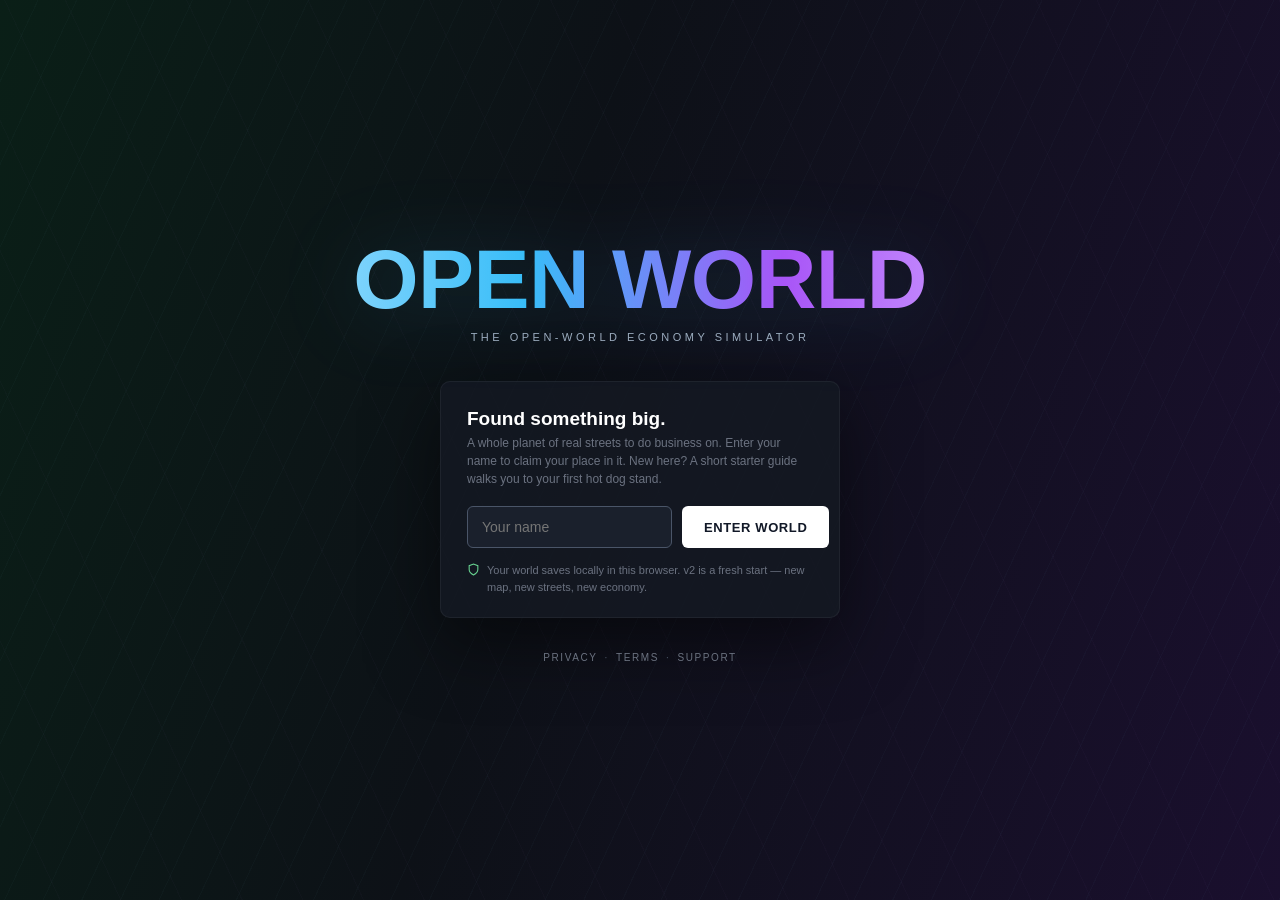
==== openworld.html @ a8e37529 "v2.95 Sky: soft drifting clouds and a sun glow, horizon unchanged Co-Authored-By: Claude Sonnet 5.5 " ====
<!DOCTYPE html>
<html lang="en">
<head>
<meta charset="UTF-8">
<meta name="viewport" content="width=device-width, initial-scale=1.0, maximum-scale=1.0, user-scalable=no">
<title>Open World — v2.95</title>
<link rel="stylesheet" href="css/style.css">
</head>
<body>
<canvas id="gl"></canvas>

<!-- ================= BOOT LANDING ================= -->
<div id="boot">
  <div class="wordmark">OPEN WORLD</div>
  <div class="sub">The Open-World Economy Simulator</div>
  <div class="card">
    <div class="headline">Found something big.</div>
    <div class="note">A whole planet of real streets to do business on. Enter your name to claim your place in it. New here? A short starter guide walks you to your first hot dog stand.</div>
    <div class="row">
      <input id="pname" maxlength="18" placeholder="Your name" autocomplete="off">
      <button class="go" id="enter">ENTER WORLD</button>
    </div>
    <div class="fine">
      <svg viewBox="0 0 24 24" fill="none" stroke="currentColor" stroke-width="2"><path d="M12 22s8-4 8-10V5l-8-3-8 3v7c0 6 8 10 8 10z"/></svg>
      <span>Your world saves locally in this browser. v2 is a fresh start — new map, new streets, new economy.</span>
    </div>
  </div>
  <div class="foot">
    <a href="#" data-abt="privacy">PRIVACY</a>·<a href="#" data-abt="terms">TERMS</a>·<a href="#" data-abt="support">SUPPORT</a>
  </div>
</div>

<!-- ================= IN-GAME HUD ================= -->
<div id="hud" class="hidden">
  <div id="balance" class="chip"><div><span style="font-size:10px;letter-spacing:1.5px;color:var(--dim)">BALANCE</span><div class="b">$0</div><div class="g">WORLD GDP <b id="gdpv">$0</b></div></div></div>
  <div id="topright">
    <button id="searchbtn" class="chip" title="Find my street"><svg viewBox="0 0 24 24" fill="none" stroke="currentColor" stroke-width="2"><circle cx="11" cy="11" r="7"/><path d="m21 21-4.3-4.3"/></svg></button>
    <div id="citychip" class="chip"><div class="c" id="cityname">—</div><div class="d" id="streetname"></div></div>
  <canvas id="minimap" width="184" height="138" class="hidden" title="World map — click or press M"></canvas>
  </div>
  <div id="searchbox" class="glass hidden">
    <div class="t">Find My Street</div>
    <div class="row"><input id="q" placeholder="Search any place on Earth…" autocomplete="off"><button class="btn primary" id="qgo">GO</button></div>
    <div class="hint">Type a street, landmark or city — powered by OpenStreetMap.</div>
    <div class="res" id="qres"></div>
  </div>
  <div id="banner" class="glass hidden"></div>
  <div id="servebar" class="glass hidden">
    <div class="q" id="sq"></div>
    <div class="p" id="sp"></div>
    <button class="btn good go" id="servebtn">SERVE&nbsp;&nbsp;[E]</button>
  </div>

  <div id="tut" class="glass hidden">
    <div class="th"><span class="n" id="tut-n">1/6</span><span class="t" id="tut-t">—</span><button id="tut-x" title="Skip the starter guide">✕</button></div>
    <div class="b" id="tut-b">—</div>
    <div class="o" id="tut-o">—</div>
  </div>

  <div id="bottombar">
    <button id="bb-next" style="display:none">WALK TO THE NEXT CITY</button>
    <div id="bb-row">
      <div class="bb-side">
        <button class="bb-btn" id="b-globe"><span class="tip">WORLD</span><svg viewBox="0 0 24 24" fill="none" stroke="currentColor" stroke-width="2"><circle cx="12" cy="12" r="9"/><path d="M3 12h18M12 3a15 15 0 0 1 0 18M12 3a15 15 0 0 0 0 18"/></svg></button>
        <button class="bb-btn" id="b-build"><span class="tip">BUILD</span><svg viewBox="0 0 24 24" fill="none" stroke="currentColor" stroke-width="2"><path d="M3 21h18M5 21V8l7-5 7 5v13M9 21v-6h6v6"/></svg></button>
      </div>
      <div id="avatar-chip"><span id="bb-loc">—</span><svg viewBox="0 0 24 30"><circle cx="12" cy="6" r="5.4" fill="#F7FAFC"/><path d="M4 14c0-2 3.6-3.6 8-3.6s8 1.6 8 3.6v9c0 3-3.6 5-8 5s-8-2-8-5v-9z" fill="#3182CE"/></svg></div>
      <div class="bb-side">
        <button class="bb-btn" id="b-market"><span class="tip">MARKET</span><svg viewBox="0 0 24 24" fill="none" stroke="currentColor" stroke-width="2"><path d="M3 3v18h18"/><path d="m7 14 4-5 3 3 5-7"/></svg></button>
        <button class="bb-btn" id="b-mine"><span class="tip">MINE</span><svg viewBox="0 0 24 24" fill="none" stroke="currentColor" stroke-width="2"><path d="M3 21 16.5 7.5"/><path d="M9.5 2.5c4.5-.5 9 1.5 11.5 6-3.8-2.3-7.7-2.7-10.7-1.2"/><path d="M9.5 2.5c.6 3-.4 6.2-2.7 8.9"/></svg></button>
        <button class="bb-btn" id="b-ore"><span class="tip">ORE</span><svg viewBox="0 0 24 24" fill="none" stroke="currentColor" stroke-width="2"><path d="M6 3h12l4 6-10 12L2 9l4-6z"/><path d="M2 9h20"/><path d="M9.5 3 8 9l4 12"/><path d="M14.5 3 16 9l-4 12"/></svg></button>
        <button class="bb-btn" id="b-rank"><span class="tip">RANK</span><svg viewBox="0 0 24 24" fill="none" stroke="currentColor" stroke-width="2"><path d="M3 21h18"/><path d="M5 21v-6h4v6"/><path d="M10 21V10h4v11"/><path d="M15 21v-8h4v8"/></svg></button>
        <button class="bb-btn" id="b-power"><span class="tip">POWER</span><svg viewBox="0 0 24 24" fill="none" stroke="currentColor" stroke-width="2"><path d="M13 2 3 14h7l-1 8 10-12h-7l1-8z"/></svg></button>   <!-- v2.59 THE GRID -->
        <button class="bb-btn" id="b-locate"><span class="tip">FIND ME</span><svg viewBox="0 0 24 24" fill="none" stroke="currentColor" stroke-width="2"><circle cx="12" cy="12" r="6.5"/><circle cx="12" cy="12" r="2"/><path d="M12 1.5v3.2M12 19.3v3.2M1.5 12h3.2M19.3 12h3.2"/></svg></button>
        <button class="bb-btn" id="b-help"><span class="tip">HELP</span><svg viewBox="0 0 24 24" fill="none" stroke="currentColor" stroke-width="2"><circle cx="12" cy="12" r="9"/><path d="M9.5 9a2.5 2.5 0 1 1 3.4 2.3c-.8.3-1.4 1-1.4 1.9v.8"/><circle cx="12" cy="17.5" r=".5" fill="currentColor"/></svg></button>
      </div>
    </div>
  </div>
  <div id="ticker"><div class="track" id="ticktrack"></div></div>
  <div id="attrib">© OpenStreetMap contributors</div>
</div>

<!-- ================= MARKET PANEL ================= -->
<div id="market">
  <div class="mh2"><div class="t">OPEN EXCHANGE<span class="live"><i></i>LIVE</span></div><button class="x" id="mx">✕</button></div>
  <div class="body">
    <div id="comps"></div>
    <div id="mquote">
      <div class="mq-top">
        <div><div class="mq-sym" id="mq-sym">HDG</div><div class="mq-name" id="mq-name">—</div></div>
        <div class="mq-px"><div class="mq-price" id="mq-price">$0.00</div><div class="mq-chg" id="mq-chg">—</div></div>
      </div>
      <canvas id="mchart"></canvas>
      <div class="mq-hl"><span>LOW <b id="mq-lo">—</b></span><span>HIGH <b id="mq-hi">—</b></span></div>
    </div>
    <div class="mcard">
      <div class="msec">Place Order</div>
      <div id="ordertabs"><button data-ot="limit" class="on">LIMIT</button><button data-ot="market">MARKET</button></div>
      <div id="oform" style="margin-top:10px">
        <div id="of-limit">
          <div class="fr"><div style="flex:1"><div class="lb">Price $</div><input id="lmt-p" inputmode="decimal"></div>
          <div style="flex:1"><div class="lb">Qty</div><input id="lmt-q" inputmode="numeric"></div></div>
        </div>
        <div id="of-market" class="hidden">
          <div class="fr"><div style="flex:1"><div class="lb">Qty (market)</div><input id="mkt-q" inputmode="numeric"></div></div>
        </div>
        <div class="est" id="oest">—</div>
        <div class="bb"><button class="btn good" id="buybtn">BUY</button><button class="btn bad" id="sellbtn">SELL</button></div>
      </div>
      <div id="posline">HOLD —</div>
    </div>
    <div class="mcard">
      <div class="msec">Order Book</div>
      <div id="book">
        <div class="bh"><span>PRICE</span><span>SIZE</span><span>TOTAL</span></div>
        <div id="bookrows"></div>
      </div>
    </div>
    <div class="mcard">
      <div class="msec">Trade Tape</div>
      <div id="tape"></div>
    </div>
    <div id="openorders" class="mcard"><div class="msec">Open Orders</div><div id="oorows"></div></div>
  </div>
</div>

<!-- ================= MODAL / TOOLTIP / TOAST / VEIL ================= -->
<div id="modalwrap" class="hidden"><div id="modal">
  <div class="mh"><div class="t" id="mtitle">—</div><button class="x" id="mclose">✕</button></div>
  <div class="mb" id="mbody"></div>
</div></div>
<div id="tooltip"><div class="tt-t"></div><div class="tt-s"></div><div class="tt-p"></div><div class="tt-a"></div><div class="tt-l"></div></div>
<div id="toasts"></div>
<div id="veil"><div class="w">OPEN WORLD</div><div class="s" id="veils">—</div>
  <div class="bar"><i></i></div>
  <div class="at">Map data © OpenStreetMap contributors (ODbL) · Coastlines &amp; lakes: Natural Earth (public domain)<br>Open World v2.95 — a sky, painted-wall buildings, forest and tree variety, house variety, loan dashboard and bank polish, loans and a credit score, banks (one per city), podium-and-tower skylines, groundwork for companies and stocks (coming soon) — plus real windows and a seamless city edge, own power (generators, surplus sales, blackouts), open ground (curved streets, one even grass), neighborhoods redrawn (a street pattern per region inside a ragged outline), the trading floor: the Open Exchange gets a live price chart, the order form up top and big BUY and SELL buttons — plus parcels (green plots with price pills, sand-gold lots), lane lines, flat-roof houses, dark glass towers, a moody tone and regional character (every city dresses like its part of the world, with real landmarks at their true spots), moving traffic, design-your-own buildings on buildable city lots, a muted low-poly picture with gold frames, graphics settings in the Help tab — the real Earth at 1:1, every city its own size and face — one connected road network, plots, carts, towers, mining, the Works, the exchange, machines and oil rigs. Buy the lot, draft the tower, site the build, trade the exchange.</div>
</div>
<div id="joy"><div class="base"></div><div class="nub" id="joynub"></div></div>

<script type="importmap">
{
  "imports": {
    "three": "./vendor/three/three.module.js",
    "three/addons/": "./vendor/three/addons/"
  }
}
</script>

</body>
</html>

<script>window.__LAND_MASK_B64 = "[base64]/[base64]////////[base64]//wf///AAAAAAAAAAAAAAAAD/////////////[base64]////////////8AAAAAAAAAAAD///////////////[base64]/////////////+AAAAAAAAAD////////////////+AAAAAAAAAAAAAAAAAAAAAAAAAAAAAAAAAAAAAAAAAAAAAAAAAAAAAAAAAAAAAAAAAAAAAAAAAAAAAAAAAAAAAAAAAAAAAAAAAAAAAAAAAAAAAAAAAAAAAAAAAAAAAAAAAAAAAAAAAAAAAAAAAAAAAAAAAAAAAAAAAAAAAAAAAAAAAAAAAAAAAAAAAAAAAAAAAAAAf///////////////+AAAAAAAeAD////////////////AAAAAAAAAAAAAAAAAAAAAAAAAAAAAAAAAAAAAAAAAAAAAAAAAAAAAAAAAAAAAAAAAAAAAAAAAAAAAAAAAAAAAAAAAAAAAAAAAAAAAAAAAAAAAAAAAAAAAAAAAAAAAAAAAAAAAAAAAAAAAAAAAAAAAAAAAAAAAAAAAAAAAAAAAAAAAAAAAAAAAAAAAAAAAAAAAAAD/////////////////AAA///gP/+B//////////[base64]/////////////////+AB//////////7/////////////D/gAAAfAAAAAAAAAAAAAAAAAAAAAAAAAAAAAAAAAAAAAAAAAAAAAAAAAAAAAAAAAAAAAAAAAAAAAAAAAAAAAAAAAAAAAAAAAAAAAAAAAAAAAAAAAAAAAAAAAAAAAAAAAAAAAAAAAAAAAAAAAAAAAAAAAAAAAAAAAAAAAAAAAAAAAAAAAAAAAAAAAAAAAAAAAAAAA////////////////wAAf//////////////////////////gA////8AAAAAAAAAAAAAAAAAAAAAAAAAAAAAAAAAAAAAAAAAAAAAAAAAAAAAAAAAAAAAAAAAAAAAAAAAAAAAAAAAAAAAAAAAAAAAAAAAAAAAAAAAAAAAAAAAAAAAAAAAAAAAAAAAAAAAAAAAAAAAAAAAAAAAAAAAAAAAAAAAAAAAAAAAAAAAAAAAAAAAAAAAAAH////////////////gAP//////////////////////////H/////+AAAAAAAAAAAAAAAAAAAAAAAAAAAAAAAAAAAAAAAAAAAAAAAAAAAAAAAAAAAAAAAAAAAAAAAAAAAAAAAAAAAAAAAAAAAAAAAAAAAAAAAAAAAAAAAAAAAAAAAAAAAAAAAAAAAAAAAAAAAAAAAAAAAAAAAAAAAAAAAAAAAAAAAAAAAAAAAAAAAAAAAAB/8A///////////////4Af/////////////////////////////////wAAAAAAAAAAAAAAAAAAAAAAAAAAAAAAAAAAAAAAAAAAAAAAAAAAAAAAAAAAAAAAAAAAAAAAA/wAAAAAAAAAAAAAAAAAAAAAAAAAAAAAAAAAAAAAAAAAAAAAAAAAAAAAAAAAAAAAAAAAAAAAAAAAAAAAAAAAAAAAAAAAAAAAAAAAAAAAAAAAAAAAAAP//gP/////////////+AP/////////////////////////////////wAAAAAAAAAAAAAAAAAAAAAAAAAAAAAAAAAAAAAAAAAAcAAAAAAAAAAAAAAAAAAAAAAAAAAAA///AAAAAAAAAAAAAAAAAAAAAAAAAAAAAAAAAAAAAAAAAAAAAAAAAAAAAAAAAAAAAAAAAAAAAAAAAAAAAAAAAAAAAAAAAAAAAAAAAAAAAAAAAAAAAAA///+Af///////////+AH/////////////////////////////////wAAAAAAAAAAAAAAAAAAAAAAAAAcAAAAAAAAAAAAAA//3/wAAAAAAAAAAAAAAAAAAAAAAAAAAH///4AAAAAAAAAAAAAAAAAAAAAAAAAAAAAAAAAAAAAAAAAAAAAAAAAAAAAAAAAAAAAAAAAAAAAAAAAAAAAAAAAAAAAAAAAAAAAAAAAAAAAAAAAAAAAD/////gAAAf///////4A/////////////////////////////////+AAAAAAAAAAAAAAAAAAAAAAB/////gAAAAAAAAAAAAA//AAAAAAAAAAAAAAAAAAAAAAAAAAAB/////AAAAAAAAAAAAAAAAAAAAAAAAAAAAAAAAAAAAAAAAAAAAAAAAAAAAAAAAAAAAAAAAAAAAAAAAAAAAAAAAAAAAAAAAAAAAAAAAAAAAAAAAAAAAAH/////8///////////gH/////////////////////////////////wAAAAAAAAAAAAAAAAAAAAAAB//////gAAAAAAAAAAAAPwAAAAAAAAAAAAAAAAAAAAAAAAAAAAD////wAAAAAAAAAAAAAAAAAAAAAAAAAAAAAAAAAAAAAAAAAAAAAAAAAAAAAAAAAAAAAAAAAAAAAAAAAAAAAAAAAAAAAAAAAAAAAAAAAAAAAAAAAAAAD/////+f/////////8AAB////////////////////////////////AAAAAAAAAAAAAAAAAAAA/Af+f/////AAAAAAAAAAAAAAAAAAAAAAAAAAAAAAAAAAAAAAAAAAAB////8AAAAAAAAAAAAAAAAAAAAAAAAAAAAAAAAAAAAAAAAAAAAAAAAAAAAAAAAAAAAAAAAAAAAAAAAAAAAAAAAAAAAAAAAAAAAAAAAAAAAAAAAAAAAA//////n////////gAAAAP//////////////////////////////8AAAAAAAAAAAAAAAAAAB/////4P///4AAAAAAAAAAAAAAAAAAAAAAAAAAAAAAAAAAAAAAAAAAAA////+AAAAAAAAAAAAAAAAAAAAAAAAAAAAAAAAAAAAAAAAAAAAAAAAAAAAAAAAAAAAAAAAAAAAAAAAAAAAAAAAAAAAAAAAAAAAAAAAAAAAAAAAAAAAADh////+f/////+AAAAAA///////////////////////////////4AAAAAAAAAAAAAAAAAAA//////gAAAAAAAAAAAAAAAAAAAAAAAAAAAAAAAAAAAAAAAAAAAAAAAAP///+AAAAAAAAAAAAAAAAAAAAAAAAAAAAAAAAAAAAAAAAAAAAAAAAAAAAAAAAAAAAAAAAAAAAAAAAAAAAAAAAAAAAAAAAAAAAAAAAAAAAAAD/wAAAAAP////g//////4AAAAD////////////////////////////////wAAAAAAAAAAAAAAAAAAAf//////AAAAAAAAAAAAAAAAAAAAAAAAAAAAAAAAAAAAAAAAAAAAAAAAA///+P/gAAAAAAAAAAAAAAAAAAAAAAAAAAAAAAAAAAAAAAAAAAAAAAAAAAAAAAAAAAAAAAAAAAAAAAAAAAAAAAAAAAAAAAAAAAAAAAAAAAAB//4AAAAP///8P//////4AAAH/////////////////////////////////AAAAAAAAAAAAAAAAAAAAP//////gAAAAAAAAAAAAAAAAAAAAAAAAAAAAAAAAAAAAAAAAAAAAAAAAAP/8f/+AAAAAAAAAAAAAAAAAAAAAAAAAAAAAAAAAAAAAAAAAAAAAAAAAAAAAAAAAAAAAAAAAAAAAAAAAAAAAAAAAAAAAAAAAAAAAAA/+AAAP//Af+AH///z///////8AAf//////////////////////////////////AAAAAAAAAAAAAAAAAAAAB/////AAAAAAAAAAAAAAAAAAAAAAAAAAAAAAAAAAAAAAAAAAAAAAAAAAAAAB///wAAAAAAAAAAAAAAAAAAAAAAAAAAAAAAAAAAAAAAAAAAAAAAAAAAAAAAAAAAAAAAAAAAAAAAAAAAAAAAAAAAAAAAAAAAAAAAAAAAA///wP/wA//+P///////4Af///////////////////////////////////AAAAAAAAAAAAAAAAAAAAAf///8ADwAAAAAAAAAAAAAAAAAAAAAAAAAAAAAAAAAAAAAAAAAAAAAAAAAAD///gAAAAAAAAAAAAAAAAAAAAAAAAAAAAAAAAAAAAAAAAAAAAAAAAAAAAAAAAAAAAAAAAAAAAAAAAAAAAAAAAAAAAAAAAAAAAAAHAAAAAA/4H/gAAAAAH//////AA////////////////////////////////////AAAAAAAAAAAAAAAAAAAAAH///4A/4AAAAAAAAAAAAAAAAAAAAAAAAAAAAAAAAAAAAAAAAAAAAAAAAAAP/wAAAAAAAAAAAAAAAAAAAAAAAAAAAAAAAAAAAAAAAAAAAAAAAAAAAAAAAAAAAAAAAAAAAAAAAAAAAAAAAAAAAAAAAAAAAAAAAH/+AAAAAAAAwAAAAAfB/////gAAD///////////////////////////////////AAAAAAAAAAAAAAAAAAAAAAf//4Af/4AAAAAAAAAAAAAAAAAAAAAAAAAAAAAAAAAAAAAAAAAAAAAAAAAAAAAAAAAAAAAAAAAAAAAAAAAAAAAAAAAAAAAAAAAAAAAAAAAAAAAAAAAAAAAAAAAAAAAAAAAAAAAAAAAAAAAAAAAAAAAAAAAMAH/wAAAAAAAAB/8AAAf/f////AAAAD//////////////////////////////////AAAAAAAAAAAAAAAAAAAAAAH/+AA/8AAAAAAAAAAAAAAAAAAAAAAAAAAAAAAAAAAAAAAAAAAAAAAAAAAAAAeAAAAAAAAAAAAAAAAAAAAAAAAAAAAAAAAAAAAAAAAAAAAAAAAAAAAAAAAAAAAAAAAAAAAAAAAAAAAAAAAAAAAAAAAAAf/8AAAAAAAAAAAAAAAAAAP/////4AAAAAAAP///////////////////////////////wAAAAAAAAAAAAAAAAAAAAAf/8AAAAAAAAAAAAAAAAAAAAAAAAAAAAAAAAAAAAAAAAAAAAAAAAAAAAAAAAf/+AAAAAAAAAAAAAAAAAAAAAAAAAAAAAAAAAAAAAAAAAAAAAAAAAAAAAAAAAAAAAAAAAAAAAAAAAAAAAAAAAAAAAAAAD//4AAAAAAAAAAAAPwAAAAf/////AAAAAA//////////////////////////////////8AAAAAAAAAAAAAAAAAAAAAD/8AAAAAAAAAAAAAAAAAAAAAAAAAAAAAAAAAAAAAAAAAAAAAAAAAAAAAAAD/+AAAAAAAAAAAAAAAAAAAAAAAAAAAAAAAAAAAAAAAAAAAAAAAAAAAAAAAAAAAAAAAAAAAAAAAAAAAAAAAAAAAAAAAAAf//4AAAAAAAAAAAAf/4AAf///////gAAAH/////////////////////////////////4AAAAAAAAAAAAAAAAAAAAAAAP4AAAAAAAAAAAAAAAAAAAAAAAAAAAAAAAAD8AAAAAAAAAAAAAAAAAAAAAP///4AAAAAAAAAAAAAAAAAAAAAAAAAAAAAAAAAAAAAAAAAAAAAAAAAAAAAAAAAAAAAAAAAAAAAAAAAAAAAAAAAAAAAAB///gAAAH8AAAAAeYH///wf//////8AAAAA////////////////////////////////8AAAAAAAAAAAAAAAAAAAAAAAAAAAAAAAAAAAAAAAAAAAAAAAAAAAAAAAAAH/+AAAAAAAAAAAAAAAAAAAAAf///5//wAAAAAAAAAAAAAAAAAAAAAAAAAAAAAAAAAAAAAAAAAAAAAAAAAAAAAAAAAAAAAAAAAAAAAAAAAAAAAAAAAAAP//AD8AAP+AAAAH/+AD//4AB/8A//AAAAAAH////////////////////////////////gAAAAAAAAAAAAAAAAAAAAAAAAAAAAAAAAAAAAAAAAAAAAAAAAAAAAAAAf//8AAAAAAAAAAAAAAAAAAAD/////////gAAAAAAAAAAAAAAAAAAAAAAAAAAAAAAAAAAAAAAAAAAAAAAAAAAAAAAAAAAAAAAAAAAAAAAAAAAAAAAAAAA//wAP//AH/AAAH///AAD/4AAAAAAAAAAAAAAf+AAD///////////////////////////+AAAAAAAAAAAAAAAAAAAAAAAAAAAAAAAAAAAAAAAAAAAAAAAAAAAAAP////AAAAAAAAAAAAAAAAAAHA//////////+AAAAAAAAAAAAAAAAPgAAAAAAAAAAAAAAAAAAAAAAAAAAAAAAAAAAAAAAAAAAAAAAAAAAAAAAAAAAAAAAAAAAAA///4B//4AH///AAA//gAAAAAAAAAAAAAAAAAAB//////////////////////////+AAAAAAAAAAAAAAAAAAAAAAAAAAAAAAAAAAAAAAAAAAAAAAAAAAAAP///+AAAAAAAAAAAAAAAAAA//////////////gAAAAAAAAAAAAAAH///wAAAAAAAAAAAAAAAAAAAAAAAAAAAAAAAAAAAAAAAAAAAAAAAAAAAAAAAAAAAAAAAAAB////A//4AH//+ACA//8AA///gAAAAAAAAAAAAAH//////////////////////////AAAAAAAAAAAAAAAAAAAAAAAAAAAAAAAAAAAAAAAAAAAAAAAAAAAH///8AAAAAAAAAAAAAAAAA////////////////gAAAAAAAAAAAAAAH////4AAAAAAAAAAAAAAAAAAAAAAAAAAAAAAAAAAAAAAAAAAAAAAAAAAAAAAAAAAAAAAAAD///////4AAD/+D/w////////8AAAAAAAAAAAAAB//////////////////////////AAAAAAAAAAAAAAAAAAAAAAAAAAAAAAAAAAAAAAAAAAAAAAAAAAB///8AAAAAAAAAAAAAAAAAP////////////////AAAAAAAAAAAAAAAP////8H8AAAAAAAAAAAAAAAAAAAAAAAAAAAAAAAAAAAAAAAAAAAAAAAAAAAAAAAAAAAAAAA//8P///wAAD/8H/4f///////+AAAAAAAAAAAAAB/////////////////////////wAAAAAAAAAAAAAAAAAAAAAAAAAAAAAAAAAAAAAAAAAAAAAAAAAAf//+AAAAAAAAAAAAAAAAAP////////////////4AAAAAAAAAAAAAAAH////4H//wAAAAAAAAAAAAAAAAAAAAAAAAAAAAAAAAAAAAAAAAAAAAAAAAAAAAAAAAAAAAAAAH//wAAAAAAAH/4P///////+AAAAAAAAAAAAAAP////////////////////////8AAAAAAAAAAAAAAAAAAAAAAAAAAAAAAAAAAAAAAAAAAAAAAAAAAf//wAAAAAAAAAAAAAAAAD////////////////+AAAAAAAAAAAAAAAAA////wAP/gAAAAAAAAAAAAAAAAAAAAAAAAAAAAAAAAAAAAAAAAAAAAAAAAAAAAAAAAAAAAAAA//AAAAAAAAAADwAH//////wAAAAAAAAAAAAAAB////////////////////////+AAAAAAAAAAAAAAAAAAAAAAAAAAAAAAAAAAAAAAAAAAAAAAAAAAf/+AAAAAAAAAAAAAAAAAH////////////////AAAAAAAAAAAAAAAAAAGAAAAAAAAAAAAAAAAAAAAAAAAAAAAAAAAAAAAAAAAAAAAAAAAAAAAAAAAAAAAAAAAB/wAAAAAAAAAAAAAAAAAAAAAAAAAAAAAAAAAAAAAAAAAA/////////////////////////gAAAAAAAAAAAAAAAAAAAAAAAAAAAAAAAAAAAAAAAAAAAAAAAAD//gAAAAAAAAAAAAAAAAAP///////////////wAAAAAAAAAAAAAAAAAAAAAAAAAAAAAAAAAAAAAAAAAAAAAAAAAAAAAAAAAAAAAAAAAAAAAAAAAAAAAAAAAAB////+AAAAAAAAAAAAAAB4AAAAAAAAAAAAAAAAAAAAAAAAf//////////////////////+AAAAAAAAAAAAAAAAAAAAAAAAAAAAAAAAAAAAAAAAAAAAAAAAAAP/+AAAAAAAAAAAAAAAAAAD///////////////wAAAAAAAAAAAAAAAAAAAAAAAAAAAAAAAAAAAAAAAAAAAAAAAAAAAAAAAAAAAAAAAAAAAAAAAAAAAAAAAAAAA/////wAAAAAAAAAAAAAP//8AAAAAAAAAAAAAAAAAAAAAAP///////////////////////wAAAAAAAAAAAAAAAAAAAAAAAAAAAAAAAAAAAAAAAAAAAAAAAAB//8AAAAAAAAAAAAAAAAAAf////////////////44AAAAAAAAAAAAAAAAAAAAAAAAAAAAAAAAAAAAAAAAAAAAAAAAAAAAAAAAAAAAAAAAAAAAAAAAAAAAAAAAAf////+AAAAAAPAAD//g///4AH8AHw//gAAAAAAAAAAAAAH///////////////////////wAAAAAAAAAAAAAAAAAAAAAAAAAAAAAAAAAAAAAAAAAAAAAAAAAf/wAAAAAAAAAAAAAAD/////////////////////8f/+AAA/gAAAAAAAAAH/wAAAAAAAAAAAAAAAAAAAAAAAAAAAAAAAAAAAAAAAAAAAAAAAAAAAAAAAAAAAAA/////8AAAAAD/wAf//h///gD/4H/8//8AAAAAAAAAAAAAD//////////////////////8AAAAAAAAAAAAAAAAAAAAAAAAAAAAAAAAAAAAAAAAAAAAAAAAAB//gAAAAAAAAAAAAAAD/////////////////////////wAA///gAAAAAAAf/+AAAAAAAAAAAAAAAAAAAAAAAAAAAAAAAAAAAAAAAAAAAAAAAAAAAAAAAAAAAAB/////H/AAAB+fgAH/+B///AP/wf/+P//gAAAAAAAAAAAAB/////////////////////8AAAAAAAAAAAAAAAAAAAAAAAAAAAAAAAAAAAAAAAAAAAAAAAAAAH/+AAAAAAAAAAAAAAAD/////////////////////////4AA///8AAAAAAAAAAAAAAAAAAAAAAAAAAAAAAAAAAAAAAAAAAAAAAAAAAAAAAAAAAAAAAAAAAAAAAD////5/+HwHB//AAB//A//wAf/8///j//gAAAAAAAAAAAAAf////////////////////+AAAAAAAAAAAAAAAAAAAAAAAAAAAAAAAAAAAAAAAAAAAAAAAAAA//4AAAAAAAAf+AAAAAD///////////////////////////////+AAAAAAAAAAAAAAAAAAAAAAAAAAAAAAAAAAAAAAAAAAAAAAAAAAAAAAAAAAAAAAAAAAAAAAH///+f///8fx/+AD///4/+AA//////wB4AAAAAAAAAAAAAAP/////////////////////gAAAAAAAAAAAAAAAAAAAAAAAAAAAAAAAAAAAAAAAAAAAAAAAAB//wAAAAAAAA//4DwAAD////////////////////////////////AAAAAAAf/+AAAAAAAAAAAAAAAAAAAAAAAAAAAAAAAAAAAAAAAAAAAAAAAAAAAAAAAAAAAAP///4//////4//AB///8f4AB//////wH/wAAAAAAAAAAAAAP///////////////////8HgAAAAAAAAAAAAAAAAAAAAAAAAAAAAAAAAAAAAAAAAAAAAAAAAB//AAAAAAAAB//4B4AAB////////////////////////////////gAAAAAD/////gAAAAAAAAAAAAAAAAAAAAAAAAAAAAAAAAAAAAAAAAAAAAAAAAAAAAAAAAAf///j//////8f/AAP//8PwAB/////////+AAAAAAAAAAAAA/////////////////////wAAAAAAAAAAAAAAAAAAAAAAAAAAAAAAAAAAAAAAAAAAAAAAAAAH//AAAAAAAAD//4B4f/8///////////////////////////////+AAAAAAB//////+AAAAAAAAAAAAAAAAAAAAAAAAAAAAAAAAAAAAAAAAAAAAAAAAAAAAAAAA///+H//////+//gAA//8OAAB//////////wAAAAAAAAAAAB/////////////////////8AAAAAAAAAAAAAAAAAAAAAAAAAAAAAAAAAAAAAAAAAAAAAAAAAf//gAAAAAAAH//wP///////////////////////////////////+AAAAAAA///////AAAAAAAAAAAAAAAAAAAAAAAAAAAAAAAAAAAAAAAAAAAAAAAAAAAAAAAAD//+P/////////wAAP/4f8AB//////////8AAAAAAAAAAAB//////////////////////gAAAAAAAAAAAAAAAAAAAAAAAAAAAAAAAAAAAAAAAAAAAAAAAAP//gAAAAAAAf//g/z///////////////////////////////////gA+AcAwf//////wAAAAAAAAAAAAAAAAAAA/wAAAAAAAAAAAAAAAAAAAAAAAAAAAAAAAAAAAP/8Af////////wAAD+B//AA//////////9/gAAAAAAAAAAAf////////////////////wAAAAAAAAAAAAAAAAAAAAAAAAAAAAAAAAAAAAAAAAAAAAAAAAB//4AAAAAAB///D/z///////////////////////////////////wB////////////+AAAAAAAAAAAAAAAAAAA/8AAAAAAAAAAAAA/8AAAAAAAAAAAAAAAAAAAAD+AAB////////wAAAAD//wAB///////////wAAAAAAAAAAAD//////////////////v/4AAAAAAAAAAAAAAAAAAAAAAAAAAAAAAAAPAAAAAAAAAAAAAAAAH/+AAAAAAH///w/////////////////////////////////////8D/////////////wAAAAAAAAAAAAAAAAAA8AAAAAAAAAAAABj//OAAAAAAAAAAAAAAAAAAAAAAA/////////8AAAAD//4AP///////////+AAAAAAAAAAAAf/////////////////j/4AAAAAAAAAAAAAAAAAAAAAAAAAAAAAAf//8AAAAAAAAAAAAAAAD//gAAAAAP///4P/////////////////////////////////////3//////////////P///AAAAAAAAAAAAAAAAAAAAAAAAAAAf////4AAAAAAAAAAAAAAAAAAAAAAf/////////wAAAD//8AH////////////+AAAAAAAAAH///////////////////g/wAAAAAAAAAAAAAAAAAAAAAAAAAAAAAB////4AAAAAAAAAAAAAAAAAAAAAAAH///4H////////////////////////////////////////////////////////wAAAAAAAAAAAAAAAAAAAAAAAAAf////////AAAAAAAAAAAAAHgAAAAAAAAA//////+AAAD///AA/////////////4AAAAAAAAH//////////////////8AAAAAAAAAAAAAAAAAAAAAAAAAAAAAAAAH////8AAAAAAAAAAAAAAAAAAAAAAAH///8P////////////////////////////////////////////////////////8AAAAAAAAAAAAAAAAAAAAAAAAD//////////+A4AAAAAAAAcP4AgAAAAH/////////4AED///AAAH///////////+AAAAAAAAH/////////////////////gAAAAAAAAAAAAAAAAAAAAAAAAAAAD//////gAAAAAAAAAAAAAAAAAAAAAAAD///4f////////////////////////////////////////////////////////8AAAAAAAAAAAAAAAAAAAAAAAAP/////////////wAAAAAAf+/+DgAAAB//////////8Afw//8AAABgP//j///////AAAAAAAAH////////////////////8AAAAAAAAAAAAAAAAAAAAAAAAAAAB///////4IAAAAAAAAAAAAAAAAAAAAAAD///4f////////////////////////////////////////////////////////4AAAAAAP/wAgAAAAAAAAAAAAAf//////////////4AAAIH////Pg/4AA//////////8B/+H//AAAB//AAAH//////gAAAAAAAH/4//////////////////gAAAAAAAAAAAAAAAAAAAAAAAAAAAH///////9/AAAAAAAAAAAAAAAAAA//AAD///4/////////////////////////////////////////////////////////+A/8AAAP////gAAAAAAAAAAAAf///////////////4AD//////////gAP////////8AH//D//8AAB//4AAB//////wAAAAAAAA+B/////////////////8AAAAAAAAAAAAAAAAAAAAAAAAAAAA//////////4AAAAAAAAAAAAAAAAAf//AAf//4///////////////////////////////////////////////////////////////gAAAAAAAAAAAAAAAAAD/////////////////gf///////////gAD////8H//AA//w//8OAB//+AAA//////wAAAAAAAAAB/////////////////gAAAAAAAAAAAAAAAAAAAAAAAAAAAD////////////AAAAAAAAAAAAAAAAP//4AP//4f//////////////////////////////////////////////////////////////4AAAAAAAf//////////////////////////////////////////////////////////////////////////////////////////////////////////////////////////////////4AAAAAAAAAAAAD///////////////8AAA/+AAH/AAAAAAAAAAAAAAAAAAAAAAAAAAAAAAAAAAAAAAAAAAAAAAAAAAAAAAAAAAAAAAD8AAAAAAD//////////////////////////////////////////////////////////////////////////////////////////////////////////////////////////////////gAAAAAAAAAAAAAf/////////w//8H4AAAH/gAB+AAAAAAAAAAAAAAAAAAAAAAAAAAAAAAAAAAAAAAAAAAAAAAAAAAAAAAAAAAAAAAAAAAAAAAAf////////////////////////////////////////////////////////////////////////////////////////////////////////////////////////////////+AAAAAAAAAAAAAAB///g////8B/AABgAAAA/AAA+AAAAAAAAAAAAAAAAAAAAAAAAAAAAAAAAAAAAAAAAAAAAAAAAAAAAAAAAAAAAAAAAAAAAAAAD////////////////////////////////////////////////////////////////////////////////////////////////////////////////////////////////wAAAAAAAAAAAAAAAP//wB//+AAcAAAAAAAAGAAB+AAAAAAAAAAAAAAAAAAAAAAAAAAAAAAAAAAAAAAAAAAAAAAAAAAAAAAAAAAAAAAAAAAAAAAAAf///////////////////////////////////////////////////////////////////////////////////////////////////////////////////////////////AAAAAAAAAAAAAAAAB//4A//gAAAAAAAAAAAAAAB/AAAAAAAAAAAAAAAAAAAAAAAAAAAAAAAAAAAAAAAAAAAAAAAAAAAAAAAAAAAAAAAAAAAAAAAAH//////////////////////////////////////////////////////////////////////////////////////////////////////////////////////////////+AAAAAAAAAAAAAAAAAf/wD/4AAAAAAAAAAAAAAAD/AAAAAAAAAAAAAAAAAAAAAAAAAAAAAAAAAAAAAAAAAAAAAAAAAAAAAAAAAAAAAAAAAAAAAAAAA//////////////////////////////////////////////////////////////////////////////////////////////////////////////////////////////4AAAAAAAAAAAAAAAAAP/gP/gAAAAAAAAAAAAAAAP8AAAAAAAAAAAAAAAAAAAAAAAAAAAAAAAAAAAAAAAAAAAAAAAAAAAAAAAAAAAAAAAAAAAAAAAAAP/////////////////////////////////////////////////////////////////////////////////////////////////////////////////////////////wAAAAAAAAAAAAAAAAAP/4P/AAAAAAAAAAAAAAAAf4AAAAAAAAAAAAAAAAAAAAAAAAAAAAAAAAAAAAAAAAAAAAAAAAAAAAAAAAAAAAAAAAAAAAAAAAAMAP///////////////////////////////////////////////////////////////////////////////////////////////////////////////////////////gAAAAAAAAAAAAAAAAAP/8H/AAAAAAAAAAAAAAAA/wAAAAAAAAAAAAAAAAAAAAAAAAAAAAAAAAAAAAAAAAAAAAAAAAAAAAAAAAAAAAAAAAAAAAAAAAAeAD///////////////////////////////////////////////////////////////////////////////////////////////////////////////////////////AAAAAAAAAAAAA/gAAAf/8AAAAAAAAAAAAAAAAAD+AAAAAAAAAAAAAAAAAAAAAAAAAAAAAAAAAAAAAAAAAAAAAAAAAAAAAAAAAAAAAAAAAAAAAAAAAACAAf/////////////////////////////////////////////////////////////////////////////////////////////////////////////////////////8AAAAAAAAAAAAAH/gAD/D4AAAAAAAAAAAAAAAAAH4AAAAAAAAAAAAAAAAAAAAAAAAAAAAAAAAAAAAAAAAAAAAAAAAAAAAAAAAAAAAAAAAAAAAAAAAAAAAAH/////////////////////////////////////////////////////////////////////////////////////////////////////////////////////////4AAAAAAAAAAAAAB//g/8AQAAAAAAAAAAAAAAAAAAAAAAAAAAAAAAAAAAAAAAAAAAAAAAAAAAAAAAAAAAAAAAAAAAAAAAAAAAAAAAAAAAAAAAAAAA+AAAAAH/////////////////////////////////////////////////////////////////////////////////////////////////////////////////////////wAAAAAAPwAAAAAAf///gAAAAAAAAAAAAAAAAAAAAAAAAAAAAAAAAAAAAAAAAAAAAAAAAAAAAAAAAAAAAAAAAAAAAAAAAAAAAAAAAAAAAAAAAAAAAfAAAAAf/////////////////////////////////////////////////////////////////////////////////////////////////////////////////////////gAAAAAD/+AAAAAAf//+AAAAAAAAAAAAAAAAAAAAAAAAAAAAAAAAAAAAAAAAAAAAAAAAAAAAAAAAAAAAAAAAAAAAAAAAAAAAAAAAAAAAAAAAAAAAAP/4AB//////////////////////////////////////////////////////////////////////////////////////////////////////////////////////////+AAAAAAP//AAAAAAf//8AAAAAAAAAAAAAAAAAAAAAAAAAAAAAAAAAAAAAAAAAAAAAAAAAAAAAAAAAAAAAAAAAAAAAAAAAAAAAAAAAAAAAAAAAAAAA//8AB//////////////////////////////////////////////////////////////////////////////////////////////////////////////////////////8AAAAAAf//AAAAAAf//+AAAAAAAAAAAAAAAAAAAAAAAAAAAAAAAAAAAAAAAAAAAAAAAAAAAAAAAAAAAAAAAAAAAAAAAAAAAAAAAAAAAAAAAAAAAAAAAD//AAAB////////////////////////////////////////////////////+H/8AAD///////+AAAAAAAAAf///////AAAAAAAAAAA//////8AAAAAAAAAAAAAAAAP//////wAP//////wP4B////////////////////////////////////////////////////////////////////////////////////////////+AAAH/AAAAf//H////////////////////////////////////////////////8P//gAH////////wAAAAAAAAf///////AAAAAAAAAAAD/////4AAAAAAAAAAAAAAAA///////wA///////wP/n////////////////////////////////////////////////////////////////////////////////////////////wAAAB/AAAAAAMP////////////////////////////////////////////////wP//8AB//D/////4AAAAAAAAf///////AAAAAAAAAAAAP////gAAAAAAAAAAAAAAAB///////wD///////4D/////////////////////////////////////////////////////////////////////////////////////////////8AAAAAAAAAAAAAD////////////////////////////////////////////////gP//8AAAAAf////8AAAAAAAAf///////AAAAAAAAAAAA////4AAAAAAAAAAAAAAAAH///////AP////////j/////////////////////////////////////////////////////////////////////////////////////////////+AAAAAAAAAAAAAD///////////////////////////////////////////////AAf/z/4AAAAD////+AAAAAAAAP//////+AAAAAAAAAAAAf//+AAAAAAAAAAAAAAAAAf//////8A////////////////////////////////////////////////////////////////////////////////////////////////////////AAAAAAP4AAAAAH//////////////////////////////////////////////8AB//g/4AAAAA////+AAAAAAAAH//////8AAAAAAAAAAAAAD/AAAAAAAAAAAAAAAAAB///////wD////////////////////////////////////////////////////////////////////////////////////////////////////////gAAAAAH/gAAAH///////////////////////////////////////////////8AAB8AAAAAAAB//9//AAAAAAAAD//////4AAAAAAAAAAAAAAAAAAAAAAAAAAAAAAAAH///////AH////////////////////////////////////////////////////////////////////////////////////////////////////////wAAAAAAHwAAfv///////////////////////////////////////////////4AABgAAAAAAAAf/+P+AAAAAAAAA//////gAAAAAAAAAAAAAAAAAAAAAAAAAAAAAAAA///////4Af////////////////////////////////////////////////////////////////////////////////////////////////////////4AAAAAAAAAA/////////////////////////////////////////////////AAAAAP4AAAAAAD//g+AAAAAAAAAf////+AAAAAAAAAAAAAAAAAAAAAAAAAAAAAAAAP///////gAf////////////////////////////////////////////////////////////////////////////////////////////////////////8AAAAAAAAAA////////////////////////////////////////////////8AAAAAfwAAAAAAAP/4AAAAAAAAAAH////4AAAAAAAAAAAAAAAAAAAAAAAAAAAAAAAB////////AA/////////////////////////////////////////////////////////////////////////////////////////////////////////8AAAAAAAAAD////////////////////////////////////////////////wAAAAA/ADA/gHAAB/+AAAAAAAAAAD////8AAAAAAAAAAAAAAAAAAAAAAAAAAAAAAAD///////+AA//////////////////////////////////////////////////////////////////////////////////////////////+H////////A8AAAAAAAAAH////////////////////////////////////////////////AAAAAAAAPh///4AAA+AAAAAAAAAAB////8AAAAAAAAAAAAAAAAAAAAAAAAAAAAAAAP///////+AAf/////////////////////////////////////////////////////////////////////////////////////////////+P///////wAAAAAAAAAAAP///////////////////////////////////////////////+AAAAAAAAHh///+AAAAAAAAAAAAAAB////+AAAAAAAAAAAAAAAAAAAAAAAAAAAAAAAP///////8AAf/////////////////////////////////////////////////////////////////////////////////////////////8P//////8AAAAAAAAAAAAf///////////////////////////////////////////////8AAAAAAAAAA////gAAAAAAAAAAAAAA////8AAAAAAAAAAAAAAAAAAAAAAAAAAAAAAAP///////8AAP//////////////////////////////////////////////////////////////////////////////////////////4f/4f/////+AAAAAAAAAAAAAP///////////////////////////////////////////////4AAAAAAAAAA////wAAAAAAAAAAAAAAf///8AAAAAAAAAAAAAAAAAAAAAAAAAAAAAAAP///////4AAf/////////////////////////////////////////////////////////////////////////////////////////4AP/gf/////4AAAAAAAAAAAAAD/////////7/////////////////////////////////////wAAAAAAAAAA////8AAAAAAAAAAAAAAH///4AAAAAAAAAAAAAAAAAAAAAAAAAAAAAAAP///////8AAf/////////////////////////////////////////////////////////////////////////////////////////wAP8A//////gAAAAAAAAAAAAAD/////////P/////////////////////////////////////gAAAAAAAAAA/////8AAAAAAAAAAAAAD///4AAAAAAAAAAAAAAAAAAAAAAAAAAAAAAAP///////+AAf/////////////////////////////////////////////////////////////////////////////////////////AAHwD/////8AAAAAAAAAAAAAAD////////8//wP//////////////////////////////////gAAAAAAAAAAf////8AAAAAAAAAAAAAAAP/wAAAAAAAAAAAAAAAAAAAAAAAAAAAAAAAP////////AAP////////////////////////////////////////////////////////////////////////////////////////+AADAP/////wAAAAAAAAAAAAABg////////5//wB//////////////////////////////////gAAAAAAAAAAf////8AAAAAAAAAAAAAAAD/wAAAAAAAAAAAAAAAAAAAAAAAAAAAAAAAP////////wAB//4B////////////////////////////////////////////////////////////////////////////////////4AAAB////h/AAAAAAAAAAAAAAP8P///////x//wAD/////////////////////////////////AAAAAAAAAAAP////8AADgAAAAAAAAAAAA/gAAAAAAAAAAAAAAAAAAAAAAAAAAAAAAAP////////4AA/8AAf///////////////////////////////////////////////////////////////////////////////////wAAAD///8AeAAAAAAAAAAAAAAB8Dj//////j/+AAAAH///////////////////////////////AAAAAAAAAAAP////8AAHwAAAAAAAAAAAAAAAAAAAAAAAAAAAAAAAAAAAAAAAAAAAAAH////////4AAYAAAf///////////////////////////////////////////////////////////////////////////////////AAAAP//jgAAAAAAAAAAAAAAAAAAAA/////+D/gAAAAAP//////////////////////////////AAAAAAAAAAAf////+AAP4AAAAAAAAAAAAAAAAAAAAAAAAAAAAAAAAAAAAAAAAAAAAAH////////wAAAAAB////////////////////////////////////////////////////////////////////////////////+///AAAA//AAAAAAAAAAAAAAAAAAAAAAB/////4D8AAAAAAB//////////////////////////////AAAAAAAAAAA/////+AAf8AAAAAAAAAAAAAAAAAAAAAAAAAAAAAAAAAAAAAAAAAAAAAH////////gAAA///////////////////////////////////////////////////////////////////////////////////4B//gAAB//AAAAAAAAAAAAAAAAAAAAAAB/////8AAAAAAAAAf/////////////////////////////AAAAAAAAAAB/////+AA/+AAAAAAAAAAAAAAAAAAAAAAAAAAAAAAAAAAAAAAAAAAAAAH//8/////gAAH///////////////////////////////////////////////////////////////////////////////4AAAAB//wAAH/+AAAAAAAAAAAAAAAAAAAAAAA+f///+AAAAAAAAAH/////////////////////////////wAAAAAAAAAD//////gB//AAAAAAAAAAAAAAAAAAAAAAAAAAAAAAAAAAAAAAAAAAAAAD//wP///+AAAH//////////////////////////////////////////////////////////////////////////////8AAAAAB+AAAAP/8AAAAAAAAAAAAAAAAAAAAAAAAbk//8AAAAAAAAAB//////////////////////////////AAAAAAAAAB//////8H//gAAAAAAAAAAAAAAAAAAAAAAAAAAAAAAAAAAAAAGBAAAAAD//AP///wAAAH//////////////////////////////////////////////////////////////////////////////4AAAAAAAAAAA//wAAAAAAAAAAAAAAAAAAAAAAAAAB//4AAAAAAAAAAP/////////////////////////////AAAAAAAAAA//////+f//wAAAAAAAAAAAAAAAAAAAAAAAAAAAAAAAAAAAAAP+AAAAAA/8AH///gAAAB//////////////////////////////////////////////////////////////////////////////gAAAAAAAAAAB//gAAAAAAAAAAAAAAAAAAAAAAAAAB//gAAAAAAAAAAAAH///////////////////////////gAAAAAAAAAP/////////4AAAAAAAAAAAAAAAAAAAAAAAAAAAAAAAAAAAAAP8AAAAAAHAAH///gAAAAf////////////////////////////////////////////////////////////////////////////+AAAAAAAAAAAH//gAAAAAAAAAAAAAAAAAAAAAAAAAB/+HwAAAAAAAAAAAD///////////////////////////gAAAAAAAAAH/////////8AAAAAAAAAAAAAAAAAAAAAAAAAAAAAAAAAAAAAf4AAAAAAAAAD///gAAAAf////////////////////////////////////////////////////////////////////////////8AAAAAAAAAAD///gAAAAAAAAAAAAAAAAAAAAAAAAAB/w/8AAAAAAAAAAAD///////////////////////////wAAAAAAAAAD/////////8AAAAAAAAAAAAAAAAAAAAAAAAAAAAAAAAAAAAA/3+AAAAAAABj///gAADgf////////////////////////////////////////////////////////////////////////////wAAAAAAAAAAH///+AAAAAAAAAAAAAAAAAAAAAAAAAH+B/wAAAAAAAAAAAB///////////////////////////4AAAAAAAAAD/////////+AAAAAAAAAAAAAAAAAAAAAAAAAAAAAAAAAAAAA//8AAAAAAAPh///gAAPw/////////////////////////////////////////////////////////////////////////////AAAAAAAAAAAH///+AAAAAAAAAAAAAAAAAAAAAAAAAf+B/gAAAAAAAAAAAA/////////////////////////////AAAAAAAAB//////////AAAAAAAAAAAAAAAAAAAAAAAAAAAAAAAAAAAAB//8AAAAAAD/A///AAAf4////////////////////////////////////////////////////////////////////////////+AAAAAAAAAAAf///+AAAAAAAAAAAAAAAAAAAAAAAAB/4A8AAAAAAAAAAAAAf////////////////////////////8AAAAAAAB//////////gAAAAAAAAAAAAAAAAAAAAAAAAAAAAAAAAAAAB//8AAAAAAH/A///AAA//////////////////////////////////////////////////////////////////////////////4AAAAAAAAAAA////+AAAAAAAAAAAAAAAAAAAAAAAAH/AAAAAAAAAAAAAAAAH/////////////////////////////gAAAAAAB//////////AAAAAAAAAAAAAAAAAAAAAAAAAAAAAAAAAAAAA//4AAAAAAP/Af/+AAA//////////////////////////////////////////////////////////////////////////////gAAAAAAAAAAB////+AAAAAAAAAAAAAAAAAAAAAAAAf8AAAAAAAAAAAAAAAAD/////////////////////////////4AAAAAAB/////////+AAAAAAAAAAAAAAAAAAAAAAAAAAAAAAAAAAAAAf/wAAAAAAP/wP/+AAA//////////////////////////////////////////////////////////////////////////////AAAAAAAAAAAB////+AAAAAAAAAAAAAAAAAAAAAAAA/4AAAAAAAAAAAAAAAAB/////////////////////////////8AAAAAAD//////////gAAAAAAAAAAAAAAAAAAAAAAAAAAAAAAAAAAAAf/gAAAAAAP/gP+MAAA/////////////////////////////////////////////////////////////////////////////8AAAAAAAAAAAD////gAAAAAAAAAAAAAAAAAAAAAAA//gAAAAAAAAAAAAAAAAB//////////////////////////////gAAAAAH//////////8AAAAAAAAAAAAAAAAAAAAAAAAAAAAAAAAAAAAf/8AAAAAAP+H/8AAAA/////////////////////////////////////////////////////////////////////////////wAAAAAAAAAAAD////gAAAAAAAAAAAAAAAAAAAAAAD/+AAAAAAAAAAAAAAAAAB//////////////////////////////+AAAAAP///////////AAAAAAAAAAAAAAAAAAAAAAAAAAAAAAAAAAAAf/+AAAAAAP8f/8AAAA/////////////////////////////////////////////////////////////////////////////gAAAAAAAAAAAD////AAAAAAAAAAAAAAAAAAAAAAAP8AAAAAAAAAAAAAAAAAAAf//////////////////////////////wAAAA////////////gAAAAAAAAAAAAAAAAAAAAAAAAAAAAAAAAAAAT//AAAAAAP4P/AAAAA////////////////////////////////////////////////////////////////////////////+AAAAAAAAAAAAH///+AAAAAAAAAAAAAAAAAAAAAAB/gAAAAAAAAAAAAAAAAAAAH////////////////////////////////gAD////////////8AAAAAAAAAAAAAAAAAAAAAAAAAAAAAAAAAB8H//gAAAAAH8HwAAAAB////////////////////////////////////////////////////////////////////////////8AAAAAAAAAAAAH////AAAAAAAAAAAAAAAAAAAAAAH8AAAAAAAAAAAAAAAAAAAAB////////////////////////////////gAf/////////////4AAAAAAAAAAAAAAAAAAAAAAAAAAAAAAAAD/D//gAAAAAD8BgAAAAf////////////////////////////////////////////////////////////////////////////wAAAAAAAAAAAAD////gAAAAAAAAAAAAAAAAAAAAA/gAAAAAAAAAAAAAAAAAAAAB////////////////////////////////gD//////////////+AAAAAAAAAAAAAAAAAAAAAAAAAAAAAAAAP/gH/wAAAAAD8AAAAf4f/////////////////////////////////////////////////////////////////////////////AAAAAAAAAAAAD///8AAAAAAAAAAAAAAAAAAAAAAAAAAAAAAAAAAAAAAAAAAAAB////////////////////////////////gA///////////////AAAAAAAAAAAAAAAAAAAAAAAAAAAAAAAA//gD/+AAAAAD/wcAH////////////////////////////////////////////////////////////////////////////////wAAAAAAAAAAAD///AAAAAAAAAAAAAAAAAAAAAAAAAAAAAAAAAAAAAAAAAAAAQAf///////////////////////////////gAf//////////////AAAAAAAAAAAAAAAAAAAAAAAAAAAAAAAD//gB//AAAAAD/z/g/////////////////////////////////////////////////////////////////////////////////4PwBgAAAAAAAD///AAAAAAAAAAAAAAAAAAAAAAAAAAAAAAAAAAAAAAAAAAAAfgP///////////////////////////////gAf//////////////gAAAAAAAAAAAAAAAAAAAAAAAAAAAAAAH//AA//AAAAAD///3/////////////////////////////////////////////////////////////////////////////////+f8AwAAAAAAAB//+AAAAAAAAAAAAAAAAAAAAAAAAAAAAAAAAAAAAAAAAAAAAfgD///////////////////////////////wAP//////////////8AAAAAAAAAAAAAAAAAAAAAAAAAAAAAAH//AB//gAAAD////////////////////////////////////////////////////////////////////////////////////////+BwAAAAAAAB//+AAAAAAAAAAAAAAAAAAAAAAAAAAAAAAAAAAAAAAAAAAAAPgD///////////////////////////////wAP//////////////+AAAAAAAAAAAAAAAAAAAAAAAAAAAAAAD//B///gAAD//////////////////////////////////////////////////////////////////////////////////////////H4AAAAAAAB//+AAAAAAAAAAAAAAAAAAAAAAAAAAAAAAAAAAAAAAAAAAAAHAB///////////////////////////////wAP///////////////AAAAAAAAAAAAAAAAAAAAAAAAAAAAAAD//B///wAAf///////////////////////////////////////////////////////////////////////////////////////////4AAAAAAAA//4AAAAAAAAAAAAAAAAAAAAAAAAAAAAAAAAAAAAAAAAAAAADgB///////////////////////////////4AH///////////////AAAAAAAAAAAAAAAAAAAAAAAAAAAAAAB/+D///8AA////////////////////////////////////////////////////////////////////////////////////////////4AAAAAAAA/+AAAAAAAAAAAAAAAAAAAAAAAAAAAAAAAAAAAAAAAAAAAAABwAf//////////////////////////////8AH///////////////AAAAAAAAAAAAAAAAAAAAAAAAAAAAAAD/+B////gB////////////////////////////////////////////////////////////////////////////////////////////8AAAAAAAA/8AAAAAAAAAAAAAAAAAAAAAAAAAAAAAAAAAAAAAAAAAAAAAA4AD//////////////////////////////8AH///////////////AAAAAAAAAAAAAAAAAAAAAAAAAAAAAAH/8A////gB////////////////////////////////////////////////////////////////////////////////////////////8AAAAAAAA/8AAAAAAAAAAAAAAAAAAAAAAAAAAAAAAAAAAAAAAAAAAAAAAAAD//////////////////////////////+AP///////////////AAAAAAAAAAAAAAAAAAAAAAAAAAAAAAH/wD////gD////////////////////////////////////////////////////////////////////////////////////////////4AAAAAAAAf8AAAAAAAAAAAAAAAAAAAAAAAAAAAAAAAAAAAAAAAAAAAAAAAAD///////////////////////////////gP//////////////8AAAAAAAAAAAAAAAAAAAAAAAAAAAAAAP+AH///+AH///////////////////////////////////////////////////////////////////////////////////////////v4AAAAAAAAf4AAAAAAAAAAAAAAAAAAAAAAAAAAAAAAAAAAAAAAAAAAAAAAAAD///////////////////////////////wf//////////////yAAAAAAAAAAAAAAAAAAAAAAAAAAAAAAAAAH///+AH///////////////////////////////////////////////////////////////////////////////////////////H8AAAAAAAAfgAAAAAAAAAAAAAAAAAAAAAAAAAAAAAAAAAAAAAAAAAAAAAAAAD///////////////////////////////9//////////////+fAAAAAAAAAAAAAAAAAAAAAAAAAAAAAAAAAAH///Af//////////////////////////////////////////////////////////////////////////////////////////+H8AAAAAAAAPAAAAAAAAAAAAAAAAAAAAAAAAAAAAAAAAAAAAAAAAAAAAAAAAAB//////////////////////////////////////////////g+AAAAAAAAAAAAAAAAAAAAAAAAAAAAAAAAAA///+H///////////////////////////////////////////////////////////////////////////////////////////+D8AAAAAAAAMAAAAAAAAAAAAAAAAAAAAAAAAAAAAAAAAAAAAAAAAAAAAAAAAAA/////////////////////////////////////////////8B+AAAAAAAAAAAAAAAAAAAAAAAAAAAAAAAAAD///4////////////////////////////////////////////////////////////////////////////////////////////+D+AAAAAAAAAAAAAAAAAAAAAAAAAAAAAAAAAAAAAAAAAAAAAAAAAAAAAAAAAAPH////////////////////////////////////////////4D8AAAAAAAAAAAAAAAAAAAAAAAAAAAAAAAAAH//AA////////////////////////////////////////////////////////////////////////////////////////////+D+AAAAAAAAAAAAAAAAAAAAAAAAAAAAAAAAAAAAAAAAAAAAAAAAAAAAAAAAAAP+f///////////////////////////////////////////gH4AAAAAAAAAAAAAAAAAAAAAAAAAAAAAAAAAP+AAB////////////////////////////////////////////////////////////////////////////////////////////+D/AAAAAAAAAAAAAAAAAAAAAAAAAAAAAAAAAAAAAAAAAAAAAAAAAAAAAAAAAAH/3//////////////////////////////////////8AAHgAH0AAAAAAAAAAAAAAAAAAAAAAAAAAAAAAAAAeAAAB////////////////////////////////////////////////////////////////////////////////////////////+D/gAAAAAAAAAAAAAAAAAAAAAAAAAAAAAAAAAAAAAAAAAAAAAAAAAAAAAAAAAA/5//////////////////////////////////////4B8AAAP/AAAAAAAAAAAAAAAAAAAAAAAAAAAAAAAAAAAAAP////////////////////////////////////////////////////////////////////////////////////////////8D/gAAAAAAAAAAAAAAAAAAAAAAAAAAAAAAAAAAAAAAAAAAAAAAAAAAAAAAAAAAP8f/////////////////////////////////////wAfwAAf+AAAAAAAAAAAAAAAAAAAAAAAAAAAAAAAAAAADB/////////////////////////////////////////////////////////////////////////////////////////////8D/wAAAAAAAAAAAAAAAAAAAAAAAAAAAAAAAAAAAAAAAAAAAAAAAAAAAAAAAAAAD/H/////////////////////////////////////AAD8AAf//gAAAAAAAAAAAAAAAAAAAAAAAAAAAAAAAAAD//////////////////////////////////////////////////////////////////////////////////////////////8D/wAAAAAAAAAAAAAAAAAAAAAAAAAAAAAAAAAAAAAAAAAAAAAAAAAAAAAAAAAAA/x////////////////////////////////////4H+AOAA///wAAAAAAAAAAAAAAAAAAAAAAAAAAAAAAAAAD//////////////////////////////////////////////////////////////////////////////////////////////8H54AAAAAAAAAAAAAAAAAAAAAAAAAAAAAAAAAAAAAAAAAAAAAAAAAAAAAAAAAAAf4////////////////////////////////////wf/gAAB///wAAAAAAAAAAAAAAAAAAAAAAAAAAAAAAAADB//////////////////////////////////////////////////////////////////////////////////////////////4HwAAAAAAAAAAAAAAAAAAAAAAAAAAAAAAAAAAAAAAAAAAAAAAAAAAAAAAAAAAAAD8f///////////////////////////////////j//gAAH///8AAAAAAAAAAAAAAAAAAAAAAAAAAAAAAAB////////////////////////////////////////////////////////////////////////////////////////////////4HwAAAAAAAAAAAAAAAAAAAAAAAAAAAAAAAAAAAAAAAAAAAAAAAAAAAAAAAAAAAABYf//////////////////////////////////+P//AAAD///8AAAAAAAAAAAAAAAAAAAAAAAAAAAAAAAB////////////////////////////////////////////////////////////////////////////////////////////////wHwAAAAAAAAAAAAAAAAAAAAAAAAAAAAAAAAAAAAAAAAAAAAAAAAAAAAAAAAAAAAB+P//////////////////////////////////8//8AAAH///+AAAAAAAAAAAAAAAAAAAAAAAAAAAAAAAB////////////////////////////////////////////////////////////////////////////////////////////////gHgAAAAAAAAAAAAAAAAAAAAAAAAAAAAAAAAAAAAAAAAAAAAAAAAAAAAAAAAAAAAA/P//////////////////////////////////5//8AAAP///+AAAAAAAAAAAAAAAAAAAAAAAAAAAAAAAAf///////////////////////////////////////////////////////////////////////////////////////////////ADgAAAAAAAAAAAAAAAAAAAAAAAAAAAAAAAAAAAAAAAAAAAAAAAAAAAAAAAAAAAAA/v//////////////////////////////////z//+AAAP//+/AAAAAAAAAAAAAAAAAAAAAAAAAAAAAAAAB//////////////////////////////////////////////////////////////////////////////////////////////+ADwAAAAAAAAAAAAAAAAAAAAAAAAAAAAAAAAAAAAAAAAAAAAAAAAAAAAAAAAAAAAA////////////////////////////////////v//+AAAAAA9/AAAAAAAAAAAAAAAAAAAAAAAAAAAAAAAAAf/////////////////////////////////////////////////////////////////////////////////////////////8AH4AAAAAAAAAAAAAAAAAAAAAAAAAAAAAAAAAAAAAAAAAAAAAAAAAAAAAAAAAAAAAf///////////////////////////////////f//+AAAAABx+AAAAAAAAAAAAAAAAAAAAAAAAAAAAAAAAAP//////////////////////////8//////////////////////////////////////////////////////////////////4AH8AAAAAAAAAAAAAAAAAAAAAAAAAAAAAAAAAAAAAAAAAAAAAAAAAAAAAAAAAAAAAf///////////////////////////////////////YAEAAAB+AAAAAAAAAAAAAAAAAAAAAAAAAAAAAAAAAH/////////////////////////+D///////8D/////////////////////////////////////////////////////////wAH8AAAAAAAAAAAAAAAAAAAAAAAAAAAAAAAAAAAAAAAAAAAAAAAAAAAAAAAAAAAAAf///////////////////////////////////////8AOAAAAYAAAAAAAAAAAAAAAAAAAAAAAAAAAAAAAAAD/////////////////////+///A////////wAH////////////////////////////////////////////////////////wAH+AAAAAAAAAAAAAAAAAAAAAAAAAAAAAAAAAAAAAAAAAAAAAAAAAAAAAAAAAAAAAf///////////////////////////////////////f8eAAAAAAAAAAAAAAAAAAAAAAAAAAAAAAAAAAAAAAB/////////////////////4//4AP//////8AAH////////////////////////////////////////////////////////wADOAAAAAAAAAAAAAAAAAAAAAAAAAAAAAAAAAAAAAAAAAAAAAAAAAAAAAAAAAAAAAP///////////////////////////////////////z4/AAAAAAAAAAAAAAAAAAAAAAAAAAAAAAAAAAAAAAA/////////////////////wA/wAP//////4AAH////////////////////////////////////////////////////////gACAAAAAAAAAAAAAAAAAAAAAAAAAAAAAAAAAAAAAAAAAAAAAAAAAAAAAAAAAAAAAAP///////////////////////////////////////8B/gAAAAAAAAAAAAAAAAAAAAAAAAAAAAAAAAAAAAAAf////////////////////gAPwAf//////wAAH///////////////////////////////////////////////////////+AAAAAAAAAAAAAAAAAAAAAAAAAAAAAAAAAAAAAAAAAAAAAAAAAAAAAAAAAAAAAAAAAP/////////////////////////////////////////+AAAAAAAAAAAAAAAAAAAAAAAAAAAAAAAAAAAAAAAf////////8f//////////AB/4A//////8AAAH///////////////////////////////////////////////////////8AAAAAAAAAAAAAAAAAAAAAAAAAAAAAAAAAAAAAAAAAAAAAAAAAAAAAAAAAAAAAAAAAP/////////////////////////////////////////4AAAAAAAAAAAAAAAAAAAAAAAAAAAAAAAAAAAAAAA/////////w//////////+AH//x//////4AACH///////////////////////////////////////////////////////4AAGAAAAAAAAAAAAAAAAAAAAAAAAAAAAAAAAAAAAAAAAAAAAAAAAAAAAAAAAAAAAAAP/////////////////////////////////////wD//AAAAAAAAAAAAAAAAAAAAAAAAAAAAAAAAAAAAAAAA/////////w7/////////+AA//3//////wAAP////////////////////////////////////////////////////////wAAHAAAAAAAAAAAAAAAAAAAAAAAAAAAAAAAAAAAAAAAAAAAAAAAAAAAAAAAAAAAAAAP/////////////////////////////////////wP/4AAAAAAAAAAAAAAAAAAAAAAAAAAAAAAAAAAAAAAAA/////////wZ/////////8AAf4D//////gAAP////////////////////////////////////////////////////////gAAPgAAAAAAAAAAAAAAAAAAAAAAAAAAAAAAAAAAAAAAAAAAAAAAAAAAAAAAAAAAAAAf/////////////////////////////////////g/+AAAAAAAAAAAAAAAAAAAAAAAAAAAAAAAAAAAAAAAAA/////////wA/////////wAAfgA//////AAAP////////////////////////////////////////////////////////AAAP4AAAAAAAAAAAAAAAAAAAAAAAAAAAAAAAAAAAAAAAAAAAAAAAAAAAAAAAAAAAAAf////////////////////////////////////+B/4AAAAAAAAAAAAAAAAAAAAAAAAAAAAAAAAAAAAAAAAA/////////wAf////////gAAEAAH/////gAD////////////////////////////////////////////////////////8AAAP8BAAAAAAAAAAAAAAAAAAAAAAAAAAAAAAAAAAAAAAAAAAAAAAAAAAAAAAAAAAAAf////////////////////////////////////wB/gAAAAAAAAAAAAAAAAAAAAAAAAAAAAAAAAAAAAAAAAA//////8f/4Af////////gAAAAAB/////wAB////////////////////////////////////////////////////////4AAAP/nAAAAAAAAAAAAAAAAAAAAAAAAAAAAAAAAAAAAAAAAAAAAAAAAAAAAAAAAAAAAf///////////////////////////////////+AB+AAAAAAAAAAAAAAAAAAAAAAAAAAAAAAAAAAAAAAAAAB//////wD/8AP////////gAAAAAAf////4AA////////////////////////////////////////////////////////wAAAf//AAAAAAAAAAAAAAAAAAAAAAAAAAAAAAAAAAAAAAAAAAAAAAAAAAAAAAAAAAAAf///////////////////////////////////wAB8AAAAAAAAAAAAAAAAAAAAAAAAAAAAAAAAAAAAAHwAAB//////AB//AH////////AAAAAAAP////8AAf///////////////////////////////////////////////////////gAAAf//AAAAAAAAAAAAAAAAAAAAAAAAAAAAAAAAAAAAAAAAAAAAAAAAAAAAAAAAAAAA////////////////////////////////////gAAAAAAAAAAAAAAAAAAAAAAAAAAAAAAAAAAAAAAAAf/////////8AB//gB///////+AAAAAAAD////8AAf///////////////////////////////////////////////////////AAAA///gAAAAAAAAAAAAAAAAAAAAAAAAAAAAAAAAAAAAAAAAAAAAAAAAAAAAAAAAAAA////////////////////////////////////AAAAAAAAAAAAAAAAAAAAAAAAAAAAAAAAAAAAAAAAB////////wAAAB//wAP//////8AAAAAAAB////8AAP/////////////////////////////////////////////////////f4AAAP//8AAAAAAAAAAAAAAAAAAAAAAAAAAAAAAAAAAAAAAAAAAAAAAAAAAAAAAAAAAAA///////////////////////////////////+AAAAAAAAAAAAAAAAAAAAAAAAAAAAAAAAAAAAAAAAD////////gAAAw//wAH//////8AAAAAAAAP///8AAB////////////////////////////////////////////////////+HgAAAP//AAAAAAAAAAAAAAAAAAAAAAAAAAAAAAAAAAAAAAAAAAAAAAAAAAAAAAAAAAAAA///////////////////////////////////+AAAAAAAAAAAAAAAAAAAAAAAAAAAAAAAAAAAAAAAAB////////gAADwf/4AA//////4AAAAAAAAH///+AAAf///////////////////////////////////////////////////4AAAAAf/+AAAAAAAAAAAAAAAAAAAAAAAAAAAAAAAAAAAAAAAAAAAAAAAAAAAAAAAAAAAAA///////////////////////////////////+AAAAAAAAAAAAAAAAAAAAAAAAAAAAAAAAAAAAAAAAA////////AAAD4P/+AAP/////8AAAAAAAAD////AAAf///////////////////////////////////////////////////wAAAAAfx+AAAAAAAAAAAAAAAAAAAAAAAAAAAAAAAAAAAAAAAAAAAAAAAAAAAAAAAAAAAAA////////////////////////////////////QAAAAAAAAAAAAAAAAAAAAAAAAAAAAAAAAAAAAAAAB////////gAAD4D//AAD/////8AAAAAAAAD////gAAf//////////////////////////////////////////////////+AAAAAAfwcAAAAAAAAAAAAAAAAAAAAAAAAAAAAAAAAAAAAAAAAAAAAAAAAAAAAAAAAAAAAAf///////////////////////////////////YAAAAAAAAAAAAAAAAAAAAAAAAAAAAAAAAAAAAAAAB////////gAADwB//+AB/////+AAB/+AAAD////wAAg//////////////////////////////////////////////////8AAAAAAfgAAAAAAAAAAAAAAAAAAAAAAAAAAAAAAAAAAAAAAAAAAAAAAAAAAAAAAAAAAAAAAf///////////////////////////////////wAAAAAAAAAAAAAAAAAAAAAAAAAAAAAAAAAAAAAAAB///////+AAABwA//+AB/////+AAP//gAAD////4AAA//////////////////////////////////////////////////4AAAAAAfgAAAAAAAAAAAAAAAAAAAAAAAAAAAAAAAAAAAAAAAAAAAAAAAAAAAAAAAAAAAAAAf//////////////////////////////////wAAAAAAAAAAAAAAAAAAAAAAAAAAAAAAAAAAAAAAAAA///////8AAAAAAP//AB//////wA///8AAP////8AAAf/////////////////////////////////////////////////4AAAAAAAQAAAAAAAAAAAAAAAAAAAAAAAAAAAAAAAAAAAAAAAAAAAAAAAAAAAAAAAAAAAAAAf/////////////////////////////////wAAAAAAAAAAAAAAAAAAAAAAAAAAAAAAAAAAAAAAAAAA///////AAAAAwAA//wB///////7////gA/////8AAAH/////////////////////////////////////////////////4AAAAAAHwAAAAAAAAAAAAAAAAAAAAAAAAAAAAAAAAAAAAAAAAAAAAAAAAAAAAAAAAAAAAAAf//////////////////////////////////AAAAAAAAAAAAAAAAAAAAAAAAAAAAAAAAAAAAAAAAAA//////8AAAAPwAAf/+B///5/wP////////////+AAAH/////////////////////////////////////////////////4AAAAAAP4AAAAAAAAAAAAAAAAAAAAAAAAAAAAAAAAAAAAAAAAAAAAAAAAAAAAAAAAAAAAAA/////////////////////////////////8AAAAAAAAAAAAAAAAAAAAAAAAAAAAAAAAAAAAAAAAAAA//////4AAAAH4AAD//B///APgf/////////////AAP////////////////////////////////////////////8f////gAAAAAAf4AAAAAAAAAAAAAAAAAAAAAAAAAAAAAAAAAAAAAAAAAAAAAAAAAAAAAAAAAAAAAA/////////////////////////////////+AAAAAAAAAAAAAAAAAAAAAAAAAAAAAAAAAAAAAAAAAAA//////wAAAAH8AAB//x///gO///////////////4AP////////////////////////////////////////////wP////AAAAAAAf8AAAAAAAAAAAAAAAAAAAAAAAAAAAAAAAAAAAAAAAAAAAAAAAAAAAAAAAAAAAAAAf////////////////////////////////8AAAAAAAAAAAAAAAAAAAAAAAAAAAAAAAAAAAAAAAAAAA//////gAAAAH8AAA/hw//vwB///////////////AAf////////////////////////////////////////////gf///8AAAAAAAf8AAAAAAAAAAAAAAAAAAAAAAAAAAAAAAAAAAAAAAAAAAAAAAAAAAAAAAAAAAAAAAP////////////////////////////////8AAAAAAAAAAAAAAAAAAAAAAAAAAAAAAAAAAAAAAAAAAB//////AAAAAH4AAAPgwf/wAD///////////////AAD///////////////////////////////////////////+A////gAAAAAAAf8AAAAAAAAAAAAAAAAAAAAAAAAAAAAAAAAAAAAAAAAAAAAAAAAAAAAAAAAAAAAAAP////////////////////////////////4AAAAAAAAAAAAAAAAAAAAAAAAAAAAAAAAAAAAAAAAAAB//////AAAAAH4AAAPwAP/wAH//////////////+AAH///////////////////////////////////////////8B/Af/gAAAAAAAP8AAAAAAAAAAAAAAAAAAAAAAAAAAAAAAAAAAAAAAAAAAAAAAAAAAAAAAAAAAAAAAP////////////////////////////////4AAAAAAAAAAAAAAAAAAAAAAAAAAAAAAAAAAAAAAAAAAD//////AAAAAH4AAAH4AP/4AH//////////////+AAH///////////////////////////////////////////4A8AH/gAAAAAAAP8AAAAAAAAAAAAAAAAAAAAAAAAAAAAAAAAAAAAAAAAAAAAAAAAAAAAAAAAAAAAAAP///////////////////////////////+wAAAAAAAAAAAAAAAAAAAAAAAAAAAAAAAAAAAAAAAAAAD//////AAAAAHgAAAD4AH/4AD//////////////+AAD//////////////////////////////////////////8ABwAH/gAAAAAAAf8AAAAAAAAAAAAAAAAAAAAAAAAAAAAAAAAAAAAAAAAAAAAAAAAAAAAAAAAAAAAAAH////////////////////////////////AAAAAAAAAAAAAAAAAAAAAAAAAAAAAAAAAAAAAAAAAAAH//////gAAAAAAAAADwAD/4AD//////////////4AAA//////////////////////////////////////////4AAAAP/4AAAAAAAf4AAAAAAAAAAAAAAAAAAAAAAAAAAAAAAAAAAAAAAAAAAAAAAAAAAAAAAAAAAAAAAD////////////////////////////////AAAAAAAAAAAAAAAAAAAAAAAAAAAAAAAAAAAAAAAAAAAD//////AAAAAAAAAAHAAB/8AD//////////////4AAA//////////////////////////////////////////4AAAAP/8AAAAAAA/wAAAAAAAAAAAAAAAAAAAAAAAAAAAAAAAAAAAAAAAAAAAAAAAAAAAAAAAAAAAAAAB////////////////////////////////AAAAAAAAAAAAAAAAAAAAAAAAAAAAAAAAAAAAAAAAAAAD/////+AAAAAAAAAAPAAA//AH//////////////4AAA//////////////////////////////////////////8AAAAf/+AAAAAAA/gAAAAAAAAAAAAAAAAAAAAAAAAAAAAAAAAAAAAAAAAAAAAAAAAAAAAAAAAAAAAAAA///////////////////////////////uAAAAAAAAAAAAAAAAAAAAAAAAAAAAAAAAAAAAAAAAAAAA/////8AAAAAAAAID+AAA//gH//////////////4AAA//////////////////////////////////////////+AAAA//+AAAAAAB/AAAAAAAAAAAAAAAAAAAAAAAAAAAAAAAAAAAAAAAAAAAAAAAAAAAAAAAAAAAAAAAAf//////////////////////////////mAAAAAAAAAAAAAAAAAAAAAAAAAAAAAAAAAAAAAAAAAAAA/////8AAAAAAAAP/wAAA//gB//////////////8AAB///////////////////////////////////////////wAAAP//AAAAAAH/AAAAAAAAAAAAAAAAAAAAAAAAAAAAAAAAAAAAAAAAAAAAAAAAAAAAAAAAAAAAAAAAf//////////////////////////////sAAAAAAAAAAAAAAAAAAAAAAAAAAAAAAAAAAAAAAAAAAAA/////4AAAAAAAAf/gAAAf8AA//////////////8AAA///////////////////////////////////////////wfAAAf/gAAAAAP/AAAAAAAAAAAAAAAAAAAAAAAAAAAAAAAAAAAAAAAAAAAAAAAAAAAAAAAAAAAAAAAAP//////////////////////////////oAAAAAAAAAAAAAAAAAAAAAAAAAAAAAAAAAAAAAAAAAAAA/////AAAAAAAAAD/gAAAf4AA///////////////wAA///////////////////////////////////////////4/8AAf/gAAAAA//AAAAAAAAAAAAAAAAAAAAAAAAAAAAAAAAAAAAAAAAAAAAAAAAAAAAAAAAAAAAAAAAP//////////////////////////////gAAAAAAAAAAAAAAAAAAAAAAAAAAAAAAAAAAAAAAAAAAAA/////AAAAAAB+AAfwAAAPwAAf//////////////4AA/////////////////////////////////////////////8AAP/wAAAAx//AAAAAAAAAAAAAAAAAAAAAAAAAAAAAAAAAAAAAAAAAAAAAAAAAAAAAAAAAAAAAAAAH//////////////////////////////4AAAAAAAAAAAAAAAAAAAAAAAAAAAAAAAAAAAAAAAAAAAAiD//+AAAAD//+4ADgAAAPwAAP//////////////+AD/////////////////////////////////////////////4AAH/wAAAB///AAAAAAAAAAAAAAAAAAAAAAAAAAAAAAAAAAAAAAAAAAAAAAAAAAAAAAAAAAAAAAAAD//////////////////////////////4AAAAAAAAAAAAAAAAAAAAAAAAAAAAAAAAAAAAAAAAAAAAAD/gAAA//////wAAgAAAD4AAAf4//n////////////////////////////////////////////////////////+AAA//wAAAB//+AAAAAAAAAAAAAAAAAAAAAAAAAAAAAAAAAAAAAAAAAAAAAAAAAAAAAAAAAAAAAAAAD//////////////////////////////4AAAAAAAAAAAAAAAAAAAAAAAAAAAAAAAAAAAAAAAAAAAAAB+AAAP//////gAAAAAAAAAAAHwP+B////////////////////////////////////////////////////////8AAAf/wAAAD//+AAAAAAAAAAAAAAAAAAAAAAAAAAAAAAAAAAAAAAAAAAAAAAAAAAAAAAAAAAAAAAAAB//////////////////////////////4AAAAAAAAAAAAAAAAAAAAAAAAAAAAAAAAAAAAAAAAAAAAAA8AAA///////gAAAAAAAAAAAAAGAB////////////////////////////////////////////////////////4AAAf/wAAAD//+AAAAAAAAAAAAAAAAAAAAAAAAAAAAAAAAAAAAAAAAAAAAAAAAAAAAAAAAAAAAAAAAA//////////////////////////////4AAAAAAAAAAAAAAAAAAAAAAAAAAAAAAAAAAAAAAAAAAAAAAAAAB///////gAAAAAAAAAAAAAAAA////////////////////////////////////////////////////////gAAAf/wAAAH///AAAAAAAAAAAAAAAAAAAAAAAAAAAAAAAAAAAAAAAAAAAAAAAAAAAAAAAAAAAAAAAAAf/////////////////////////////8AAAAAAAAAAAAAAAAAAAAAAAAAAAAAAAAAAAAAAAAAAAAAA8AA////////wAAAAAAADAAAAAABg///////////////////////////////////////////////////////+AAAAP/wAAfv//+AAAAAAAAAAAAAAAAAAAAAAAAAAAAAAAAAAAAAAAAAAAAAAAAAAAAAAAAAAAAAAAAAP/////////////////////////////4AAAAAAAAAAAAAAAAAAAAAAAAAAAAAAAAAAAAAAAAAAAAAB/MD////////wAAAAAAAD/gAAAB+B///////////////////////////////////////////////////////8AAAAf/wAP////8AAAAAAAAAAAAAAAAAAAAAAAAAAAAAAAAAAAAAAAAAAAAAAAAAAAAAAAAAAAAAAAAAH/////////////////////////////wAAAAAAAAAAAAAAAAAAAAAAAAAAAAAAAAAAAAAAAAAAAAAD///////////wAAAAAAAAf4AAAD8B///////////////////////////////////////////////////////8AAAAf/gAf////4AAAAAAAAAAAAAAAAAAAAAAAAAAAAAAAAAAAAAAAAAAAAAAAAAAAAAAAAAAAAAAAAAH/////////////////////////////gAAAAAAAAAAAAAAAAAAAAAAAAAAAAAAAAAAAAAAAAAAAAAD///////////wAAAAAAAAAAAAAH4B///////////////////////////////////////////////////////4AAAAf4AA/////gAAAAAAAAAAAAAAAAAAAAAAAAAAAAAAAAAAAAAAAAAAAAAAAAAAAAAAAAAAAAAAAAAH////////////////////////////8AAAAAAAAAAAAAAAAAAAAAAAAAAAAAAAAAAAAAAAAAAAAAAH///////////gAAAAAAAAAAAAABgB///////////////////////////////////////////////////////+AAAAfgAD///+AAAAAAAAAAAAAAAAAAAAAAAAAAAAAAAAAAAAAAAAAAAAAAAAAAAAAAAAAAAAAAAAAAAAf///////////////////////////wAAAAAAAAAAAAAAAAAAAAAAAAAAAAAAAAAAAAAAAAAAAAAAH//////////+AAAAAAAAAAAAAAAAB////////////////////////////////////////////////////////gAAAAAAP/A/wAAAAAAAAAAAAAAAAAAAAAAAAAAAAAAAAAAAAAAAAAAAAAAAAAAAAAAAAAAAAAAAAAAAAH///////////////////////////gAAAAAAAAAAAAAAAAAAAAAAAAAAAAAAAAAAAAAAAAAAAAAAP//////////+AAAAAAAAAAAAAAAAD////////////////////////////////////////////////////////wAAAAAAf4+/gAAAAAAAAAAAAAAAAAAAAAAAAAAAAAAAAAAAAAAAAAAAAAAAAAAAAAAAAAAAAAAAAAAAAA//////////////////////////+AAAAAAAAAAAAAAAAAAAAAAAAAAAAAAAAAAAAAAAAAAAAAAA////////////AAAAAAAAAAAAAAAAH////////////////////////////////////////////////////////wAAAAAA4H+/AAAAAAAAAAAAAAAAAAAAAAAAAAAAAAAAAAAAAAAAAAAAAAAAAAAAAAAAAAAAAAAAAAAAAAP/////////////////////////4AAAAAAAAAAAAAAAAAAAAAAAAAAAAAAAAAAAAAAAAAAAAAAD////////////wAAAAAAAAAAAAAAAH////////////////////////////////////////////////////////4AAAAAB8P+MAAAAAAAAAAAAAAAAAAAAAAAAAAAAAAAAAAAAAAAAAAAAAAAAAAAAAAAAAAAAAAAAAAAAAAH/////////////////////////wAAAAAAAAAAAAAAAAAAAAAAAAAAAAAAAAAAAAAAAAAAAAAAP////////////4AAAAAAAAAAAAAAAH////////////////////////////////////////////////////////4AAAAAP+fcAAAAAAAAAAAAAAAAAAAAAAAAAAAAAAAAAAAAAAAAAAAAAAAAAAAAAAAAAAAAAAAAAAAAAAAD/////////////////////////gAAAAAAAAAAAAAAAAAAAAAAAAAAAAAAAAAAAAAAAAAAAAAA/////////////+AAAAAAAAAAAAAAAP////////////////////////////////////////////////////////8AAAAAP/eAAAAAAAAAAAAAAAAAAAAAAAAAAAAAAAAAAAAAAAAAAAAAAAAAAAAAAAAAAAAAAAAAAAAAAAAB/////////////////////////AAAAAAAAAAAAAAAAAAAAAAAAAAAAAAAAAAAAAAAAAAAAAAB//////////////yAAAAAAAAAAAAAAf////////////////////////////////////////////////////////8AAAAAP/OAAAAAAAAAAAAAAAAAAAAAAAAAAAAAAAAAAAAAAAAAAAAAAAAAAAAAAAAAAAAAAAAAAAAAAAAB////////////////////////8AAAAAAAAAAAAAAAAAAAAAAAAAAAAAAAAAAAAAAAAAAAAAAB///////////////4AAAD/wAAAAAAAf////////////////////////////////////////////////////////+AAAAAH/AAAAAAAAAAAAAAAAAAAAAAAAAAAAAAAAAAAAAAAAAAAAAAAAAAAAAAAAAAAAAAAAAAAAAAAAAB////////////////////////4AAAAAAAAAAAAAAAAAAAAAAAAAAAAAAAAAAAAAAAAAAAAAAD////////////////AAAH/4AAAAAAAf/////////////////////////////////////////////////////////AAAAAB+AAAAAAAAAAAAAAAAAAAAAAAAAAAAAAAAAAAAAAAAAAAAAAAAAAAAAAAAAAAAAAAAAAAAAAAAAA////////////////////////gAAAAAAAAAAAAAAAAAAAAAAAAAAAAAAAAAAAAAAAAAAAAAAD////////////////wAAP/+AAAAAAAf/////////////////////////////////////////////////////////gAAAAB+AAAAAAAAAAAAAAAAAAAAAAAAAAAAAAAAAAAAAAAAAAAAAAAAAAAAAAAAAAAAAAAAAAAAAAAAAA////////////////////////gAAAAAAAAAAAAAAAAAAAAAAAAAAAAAAAAAAAAAAAAAAAAAAH////////////////wAAf//8AAAAAA//////////////////////////////////////////////////////////gAAAAB8AAAAAAAAAAAAAAAAAAAAAAAAAAAAAAAAAAAAAAAAAAAAAAAAAAAAAAAAAAAAAAAAAAAAAAAAAAf7//////////////////////AAAAAAAAAAAAAAAAAAAAAAAAAAAAAAAAAAAAAAAAAAAAAAAH////////////////4AAf//+AAAAAB//////////////////////////////////////////////////////////wAAAAB8AAAAAAAAAAAAAAAAAAAAAAAAAAAAAAAAAAAAAAAAAAAAAAAAAAAAAAAAAAAAAAAAAAAAAAAAAAf4f////////////////////+AAAAAAAAAAAAAAAAAAAAAAAAAAAAAAAAAAAAAAAAAAAAAAAH////////////////4AAf////wB/gB//////////////////////////////////////////////////////////wAAAAB4AAAAAAAAAAAAAAAAAAAAAAAAAAAAAAAAAAAAAAAAAAAAAAAAAAAAAAAAAAAAAAAAAAAAAAAAAAP4H////////////////////+AAAAAAAAAAAAAAAAAAAAAAAAAAAAAAAAAAAAAAAAAAAAAAAP/////////////////wAP////+D/+D//////////////////////////////////////////////////////////wAAAAAwAAAAAAAAAAAAAAAAAAAAAAAAAAAAAAAAAAAAAAAAAAAAAAAAAAAAAAAAAAAAAAAAAAAAAAAAAAP4H////////////////////+AAAAAAAAAAAAAAAAAAAAAAAAAAAAAAAAAAAAAAAAAAAAAAAP/////////////////+Af///////////////////////////////////////////////////////////////////gAAAAAAAAAAAAAAAAAAAAAAAAAAAAAAAAAAAAAAAAAAAAAAAAAAAAAAAAAAAAAAAAAAAAAAAAAAAAAAAAH8H////////////////////+AAAAAAAAAAAAAAAAAAAAAAAAAAAAAAAAAAAAAAAAAAAAAAAH//////////////////w////////////////////////////////////////////////////////////////////AAAAAAAAAAAAAAAAAAAAAAAAAAAAAAAAAAAAAAAAAAAAAAAAAAAAAAAAAAAAAAAAAAAAAAAAAAAAAAAAAD8D////////////////////+AAAAAAAAAAAAAAAAAAAAAAAAAAAAAAAAAAAAAAAAAAAAAAAH//////////////////9////////////////////////////////////////////////////////////////////AAAAAAAAAAAAAAAAAAAAAAAAAAAAAAAAAAAAAAAAAAAAAAAAAAAAAAAAAAAAAAAAAAAAAAAAAAAAAAAAAD8D///////////////wAB//+AAAAAAAAAAAAAAAAAAAAAAAAAAAAAAAAAAAAAAAAAAAAAAAH//////////////////////////////////////9////////////////////////////////////////////////gAAAAAAAAAAAAAAAAAAAAAAAAAAAAAAAAAAAAAAAAAAAAAAAAAAAAAAAAAAAAAAAAAAAAAAAAAAAAAAAAB+B///////////////4AA8f+AAAAAAAAAAAAAAAAAAAAAAAAAAAAAAAAAAAAAAAAAAAAAAAH//////////////////////////////////////gH///////////////////////////////////////////////4AAAAAAAAAAAAAAAAAAAAAAAAAAAAAAAAAAAAAAAAAAAAAAAAAAAAAAAAAAAAAAAAAAAAAAAAAAAAAAAAB/B////////////wf/4AAAP/AAAAAAAAAAAAAAAAAAAAAAAAAAAAAAAAAAAAAAAAAAAAAAAP//////////////////////////////////////gH///////////////////////////////////////////////4AAAAAAAAAAAAAAAAAAAAAAAAAAAAAAAAAAAAAAAAAAAAAAAAAAAAAAAAAAAAAAAAAAAAAAAAAAAAAAAAAfg///////////+AAf4AAAH/AAAAAAAAAAAAAAAAAAAAAAAAAAAAAAAAAAAAAAAAAAAAAAAf//////////////////////////////////////gD///////////////////////////////////////////////4AAAAAAAAAAAAAAAAAAAAAAAAAAAAAAAAAAAAAAAAAAAAAAAAAAAAAAAAAAAAAAAAAAAAAAAAAAAAAAAAAPw///////////8AADAAAAD/gAAAAAAAAAAAAAAAAAAAAAAAAAAAAAAAAAAAAAAAAAAAAAA///////////////////////////////////////gD///////////////////////////////////////////////wAAAAAAAAAAAAAAAAAAAAAAAAAAAAAAAAAAAAAAAAAAAAAAAAAAAAAAAAAAAAAAAAAAAAAAAAAAAAAAAAAD4f//////////4AAAAAAAD/gAAAAAAAAAAAAAAAAAAAAAAAAAAAAAAAAAAAAAAAAAAAAAD///////////////////////////////////////wB///////////////////////////////////////////////wAAAAAAAAAAAAAAAAAAAAAAAAAAAAAAAAAAAAAAAAAAAAAAAAAAAAAAAAAAAAAAAAAAAAAAAAAAAAAAAAAB8P//////////gAAAAAAAB/wAAAAAAAAAAAAAAAAAAAAAAAAAAAAAAAAAAAAAAAAAAAAAH///////////////////////////////////////wB///////////////////////////////////////////////wAAAAAAAAAAAAAAAAAAAAAAAAAAAAAAAAAAAAAAAAAAAAAAAAAAAAAAAAAAAAAAAAAAAAAAAAAAAAAAAAAB+H/////////+AAAAAAAAB/wAAAAAAAAAAAAAAAAAAAAAAAAAAAAAAAAAAAAAAAAAAAAAP///////////////////////////////////////wA///////////////////////////////////////////////gAAAAAAAAAAAAAAAAAAAAAAAAAAAAAAAAAAAAAAAAAAAAAAAAAAAAAAAAAAAAAAAAAAAAAAAAAAAAAAAAAB+D/////////4AAAAAAAAD/wAAAAAAAAAAAAAAAAAAAAAAAAAAAAAAAAAAAAAAAAAAAAA////////////////////////////////////////4Af/////////////////////////////////////////////+AAAAAAAAAAAAAAAAAAAAAAAAAAAAAAAAAAAAAAAAAAAAAAAAAAAAAAAAAAAAAAAAAAAAAAAAAAAAAAAAAAD+Af////////wAAAAAAAAD/4AAAAAAAAAAAAAAAAAAAAAAAAAAAAAAAAAAAAAAAAAAAAP//////////////////////////////uH////////4AP/////////////////////////////////////////////8AAAAAAAAAAAAAAAAAAAAAAAAAAAAAAAAAAAAAAAAAAAAAAAAAAAAAAAAAAAAAAAAAAAAAAAAAAAAAAAAAAP/Af////////wAAAAAAAAD/4AAAAAAAAAAAAAAAAAAAAAAAAAAAAAAAAAAAAAAAAAAAAf//////////////////////////////wH////////8AB/////////////////////////////////////////////8AAAAAAAAAAAAAAAAAAAAAAAAAAAAAAAAAAAAAAAAAAAAAAAAAAAAAAAAAAAAAAAAAAAAAAAAAAAAAAAAAAH/gP////////gAAAAAAAAB/4AAAAAAAAAAAAAAAAAAAAAAAAAAAAAAAAAAAAAAAAAAAA///////////////////////////////4D/////////AAf////////////////////////////////////////////4AAAAAAAAAAAAAAAAAAAAAAAAAAAAAAAAAAAAAAAAAAAAAAAAAAAAAAAAAAAAAAAAAAAAAAAAAAAAAAAAAAD/wP////////gAAAAAAAAA/8AAAAAAAAAAAAAAAAAAAAAAAAAAAAAAAAAAAAAAAAAAAA///////////////////////////////4B/////////AAP////////////////////////////////////////////wAAAAAAAAAAAAAAAAAAAAAAAAAAAAAAAAAAAAAAAAAAAAAAAAAAAAAAAAAAAAAAAAAAAAAAAAAAAAAAAAAAA/4H////////gAAAAAAAAA/8AQAAAAAAAAAAAAAAAAAAAAAAAAAAAAAAAAAAAAAAAAAB///////////////////////////////4A/////////wAH/g//////////////////////////////////////////wAAAAAAAAAAAAAAAAAAAAAAAAAAAAAAAAAAAAAAAAAAAAAAAAAAAAAAAAAAAAAAAAAAAAAAAAAAAAAAAAAAAH8B////////gAAAAAAAAAf8PsAAAAAAAAAAAAAAAAAAAAAAAAAAAAAAAAAAAAAAAAAD///////////////////////////////8A/////////4AA+A//////////////////////////////////////////gAAAAAAAAAAAAAAAAAAAAAAAAAAAAAAAAAAAAAAAAAAAAAAAAAAAAAAAAAAAAAAAAAAAAAAAAAAAAAAAAAAAD8A////////gAAAAAAAAAf8AMAAAAAAAAAAAAAAAAAAAAAAAAAAAAAAAAAAAAAAAAAH///////////////////////////////8Af////////4AAAE//////////////////////////////////////////AAAAAAAAAAAAAAAAAAAAAAAAAAAAAAAAAAAAAAAAAAAAAAAAAAAAAAAAAAAAAAAAAAAAAAAAAAAAAAAAAAAAA+A////////gAAAAAAAAAP8AMAAAAAAAAAAAAAAAAAAAAAAAAAAAAAAAAAAAAAAAAAf///////////////////////////////+Af////////4AAAMf/////////////////////////////////////////AAAAAAAAAAAAAAAAAAAAAAAAAAAAAAAAAAAAAAAAAAAAAAAAAAAAAAAAAAAAAAAAAAAAAAAAAAAAAAAAAAAAA+A////////wAAAAAAAAAH8AAAAAAAAAAAAAAAAAAAAAAAAAAAAAAAAAAAAAAAAAAAf////////////////////////////////AP////////54AAcf////////////////////////////////////////+AAAAAAAAAAAAAAAAAAAAAAAAAAAAAAAAAAAAAAAAAAAAAAAAAAAAAAAAAAAAAAAAAAAAAAAAAAAAAAAAAAAAAfA////////wAAAAAAAAAD8AAAAAAAAAAAAAAAAAAAAAAAAAAAAAAAAAAAAAAAAAAA/////////////////////////////////AH////////54AA8B////////////////////////////////////////8AAAAAAAAAAAAAAAAAAAAAAAAAAAAAAAAAAAAAAAAAAAAAAAAAAAAAAAAAAAAAAAAAAAAAAAAAAAAAAAAAAAAAfAP///////gAAAAAAAAAB4AAAAAAAAAAAAAAAAAAAAAAAAAAAAAAAAAAAAAAAAAAA/////////////////////////////////gD////////94AB8AD////f//////////////////////////////////8AAAAAAAAAAAAAAAAAAAAAAAAAAAAAAAAAAAAAAAAAAAAAAAAAAAAAAAAAAAAAAAAAAAAAAAAAAAAAAAAAAAAAfgD///////gAAAAAAAAAAwBgAAAAAAAAAAAAAAAAAAAAAAAAAAAAAAAAAAAAAAAAA/////////////////////////////////gD/////////4AD8AADwAAP//////////////////////////////////4BwAAAAAAAAAAAAAAAAAAAAAAAAAAAAAAAAAAAAAAAAAAAAAAAAAAAAAAAAAAAAAAAAAAAAAAAAAAAAAAAAAAAfwB///////AAAAAAAAAAAADgAAAAAAAAAAAAAAAAAAAAAAAAAAAAAAAAAAAAAAAAA/////////////////////////////////wD/////////wAH8AAAAAAH//////////////////////////////////wDwAAAAAAAAAAAAAAAAAAAAAAAAAAAAAAAAAAAAAAAAAAAAAAAAAAAAAAAAAAAAAAAAAAAAAAAAAAAAAAAAAAAPwA///////AAAAAAAAAAAADwAAAAAAAAAAAAAAAAAAAAAAAAAAAAAAAAAAAAAAAAB/////////////////////////////////4B/////////wAP+AAAAAAD//////////////////////////////////gHwAAAAAAAAAAAAAAAAAAAAAAAAAAAAAAAAAAAAAAAAAAAAAAAAAAAAAAAAAAAAAAAAAAAAAAAAAAAAAAAAAAAHwAf//////AAAAAAAAAAAABwAAAAAAAAAAAAAAAAAAAAAAAAAAAAAAAAAAAAAAAAD/////////////////////////////////8B/////////4Af/AAAAAAB//////////////////////////////////APwAAAAAAAAAAAAAAAAAAAAAAAAAAAAAAAAAAAAAAAAAAAAAAAAAAAAAAAAAAAAAAAAAAAAAAAAAAAAAAAAAAAB8AP//////AAAAAAAAAAAAAwAAAAAAAAAAAAAAAAAAAAAAAAAAAAAAAAAAAAAAAAH/////////////////////////////////+Af////////9///gAAAAAB/////////////////////////////////+AfgAAAAAAAAAAAAAAAAAAAAAAAAAAAAAAAAAAAAAAAAAAAAAAAAAAAAAAAAAAAAAAAAAAAAAAAAAAAAAAAAAAAA+AH//////AAAAAAAAAAAAAwAAAAAAAAAAAAAAAAAAAAAAAAAAAAAAAAAAAAAAAAP/////////////////////////////////+AH////////////wAAAAAA/////////////////////////////////4AfgAAAAAAAAAAAAAAAAAAAAAAAAAAAAAAAAAAAAAAAAAAAAAAAAAAAAAAAAAAAAAAAAAAAAAAAAAAAAAAAAAAAAfAD//////AAAAAAAAAAAAAAAAAAAAAAAAAAAAAAAAAAAAAAAAAAAAAAAAAAAAAAf/////////////////////////////////+AD/////////////gAAAAAH////////////////////////////////wA/AAAAAAAAAAAAAAAAAAAAAAAAAAAAAAAAAAAAAAAAAAAAAAAAAAAAAAAAAAAAAAAAAAAAAAAAAAAAAAAAAAAAAPgB/////+AAAAAAAAAAAAAAAAAAAAAAAAAAAAAAAAAAAAAAAAAAAAAAAAAAAAAAf/////////////////////////////////+AD/////////////wAAAAAD////////////////////////////////AA/AAAAAAAAAAAAAAAAAAAAAAAAAAAAAAAAAAAAAAAAAAAAAAAAAAAAAAAAAAAAAAAAAAAAAAAAAAAAAAAAAAAAAHAA/////+AAAAAAAAAA+AAAAAAAAAAAAAAAAAAAAAAAAAAAAAAAAAAAAAAAAAAA//////////////////////////////////+AB/////////////4AAAAAB///////////////////////////////8AA/AAAAAAAAAAAAAAAAAAAAAAAAAAAAAAAAAAAAAAAAAAAAAAAAAAAAAAAAAAAAAAAAAAAAAAAAAAAAAAAAAAAAAGAAf////+AAAAAAAAAf/+AAAAAAAAAAAAAAAAAAAAAAAAAAAAAAAAAAAAAAAAAA///////////////////////////////////AB/////////////8AAAAAAf//////////////////////////////4AA+AAAAAAAAAAAAAAAAAAAAAAAAAAAAAAAAAAAAAAAAAAAAAAAAAAAAAAAAAAAAAAAAAAAAAAAAAAAAAAAAAAAAAAAAP////+AAAAAAAAB+P/AAAAAAAAAAAAAAAAAAAAAAAAAAAAAAAAAAAAAAAAAA///////////////////////////////////gA/////////////+AAAAAAP/////////////4///////////////4AAAeAAAAAAAAAAAAAAAAAAAAAAAAAAAAAAAAAAAAAAAAAAAAAAAAAAAAAAAAAAAAAAAAAAAAAAAAAAAAAAAAAAAAAAAAP////+AAAAAAAAD8f//AAAAAAAAAAAAAAAAAAAAAAAAAAAAAAAAAAAAAAAAA///////////////////////////////////wA//////////////AAAAAAP/////////////4///////////////wAAAcAAAAAAAAAAAAAAAAAAAAAAAAAAAAAAAAAAAAAAAAAAAAAAAAAAAAOAAAAAAAAAAAAAAAAAAAAAAAAAAAAAAAAAAAH////+AAAAAAAAHgD//gAAAAAAAAAAAAAAAAAAAAAAAAAAAAAAAAAAAAAAAB///////////////////////////////////8A/////////////+AAAAAA//////////////wf/////////////8AAAAMAAAAAAAAAAAAAAAAAAAAAAAAAAAAAAAAAAAAAAAAAAAAAAAAAAAAAAAAAAAAAAAAAAAAAAAAAAAAAAAAAAAAAAAAH/////AAAAAAAAPAAP/4AAAAAAAAAAAAAAAAAAAAAAAAAAAAAAAAAAAAAAAD///////////////////////////////////8A/////////////+AAAAAAf////////////ywf/////////////gAAAAAAAAAAAAAAAAAAAAAAAAAAAAAAAAAAAAAAAAAAAAAAAAAAAAAAAAAAGAAAAAAAAAAAAAAAAAAAAAAAAAAAAAAAAAAD/////AAAAAAAAAAAB/8AAAAAAAAAAAAAAAAAAAAAAAAAAAAAAAAAAAAAAAD///////////////////////////////////8A/////////////8AAAAAAP///////////4AAP//////////3/+AAAAAAAAAAAAAAAAAAAAAAAAAAAAAAAAAAAAAAAAAAAAAAAAAAAAAAAAAAAHAAAAAAAAAAAAAAAAAAAAAAAAAAAAAAAAAAD/////gAAAAH/gAAAAH+AAAAAAAAAAAAAAAAAAAAAAAAAAAAAAAAAAAAAAAH///////////////////////////////////+A/////////////4AAAAAAH///////////AAAP//////////AfAAAAAAAAAAAAAAAAAAAAAAAAAAAAAAAAAAAAAAAAAAAAAAAAAAAAAAAAAAAAA4AAAAAAAAAAAAAAAAAAAAAAAAAAAAAAAAAD/////gAAAA//gAAAAH/4AAAAAAAAAAAAAAAAAAAAAAAAAAAAAAAAAAAAAAH///////////////////////////////////+Af////////////wAAAAAAD/v/////////gAAP/////////8A+AAAAAAAAAAAAAAAAAAAAAAAAAAAAAAAAAAAAAAAAAAAAAAAAAAAAAAAAAAAAAHAAAAAAAAAAAAAAAAAAAAAAAAAAAAAAAAAD/////gAAAD//gAAAAD/8AAAAAAAAAAAAAAAAAAAAAAAAAAAAAAAAAAAAAAD///////////////////////////////////+Af////////////gAAAAAAB8P/////////gAAH/////////wA+AAAAAAAAAAAAAAAAAAAAAAAAAAAAAAAAAAAAAAAAAAAAAAAAAAAAAAAAAAAAADAAAAAAAAAAAAAAAAAAAAAAAAAAAAAAAAAD/////wAAAD//AAAAAAP/gAAAAAAAAAAAAAAAAAAAAAAAAAAAAAAAAAAAAAB///////////////////////////////////+AP////////////gAAAAAAAAH/////////AAAH/////////gAeAAAAAAAAAAAAAAAAAAAAAAAAAAAAAAAAAAAAAAAAAAAAAAAAAAAAAAAAAAAAAAAAAAAAAAAAAAAAAAAAAAAAAAAAAAAAAAAH/////4AAAD/+AAAAAAH/4AAAAAAAAAAAAAAAAAAAAAAAAAAAAAAAAAAAAAA///////////////////////////////////+AH///////////8AAAAAAAAAH////////+AAAD/////////AAcAAAAAAAAAAAAAAAAAAAAAAAAAAAAAAAAAAAAAAAAAAAAAAAAAAAAAAAAAAAAAAwAAAAAAAAAAAAAAAAAAAAAAAAAAAAAAAAH/////8AAAH/+AAAAAAP/4AAAAAAAAAAAAAAAAAAAAAAAAAAAAAAAAAAAAAA///////////////////////////////////+AB///////////8AAAAAAAAAH////////8AAAB////////+AAAAAAAAAAAAAAAAAAAAAAAAAAAAAAAAAAAAAAAAAAAAAAAAAAAAAAAAAAAAAAAAA8AAAAAAAAAAAAAAAAAAAAAAAAAAAAAAAAD/////8AAAH/8AAAAAAYEAceAAAAAAAAAAAAAAAAAAAAAAAAAAAAAAAAAAAA///////////////////////////////////+AA///////////4AAAAAAAAAH////////wAAAA////////8AB/AAAAAAAAAAAAAAAAAAAAAAAAAAAAAAAAAAAAAAAAAAAAAAAAAAAAAAAAAAAAAB+AAAAAAAAAAAAAAAAAAAAAAAAAAAAAAAAB/////+AAAH/8AAAAAAAAA//4AAAAAAAAAAAAAAAAAAAAAAAAAAAAAAAAAAA///////////////////////////////////+AAf//////////4AAAAAAAAAH////////AAAAAP///////8AH/AAAAAAAAAAAAAAAAAAAAAAAAAAAAAAAAAAAAAAAAAAAAAAAAAAAAAAAAAAAAAA+AAAAAAAAAAAAAAAAAAAAAAAAAAAAAAAAB/////+AAAH/+AAAAAAAAAP/4AAAAAAAAAAAAAAAAAAAAAAAAAAAAAAAAAAA///////////////////////////////////+AAf//////////4AAAAAAAAAH///////8AAAAAP///////8AP+AAAAAAAAAAAAAAAAAAAAAAAAAAAAAAAAAAAAAAAAAAAAAAAAAAAAAAAAAAAAAA4AAAAAAAAAAAAAAAAAAAAAAAAAAAAAAAAAf/////AAAf/8AAAAAAAAAP//AAAAAAAAAAAAAAAAAAAAAAAAAAAAAAAAAAA////////////////////////////////////AAP//////////8AAAAAAAAAH///////4AAAAAP///////4AP+AAAAAAAAAAAAAAAAAAAAAAAAAAAAAAAAAAAAAAAAAAAAAAAAAAAAAAAAAAAAAAAAAAAAAAAAAAAAAAAAAAAAAAAAAAAAAAAAH/////gAA//8AAAAAAAAAH//wAAAAAAAAAAAAAAAAAAAAAAAAAAAAAAAAAAf///////////////////////////////////AAP//////////gAAAAAAAAAH///////wAAAAAH///////8AP8AAAAAAAAAAAAAAAAAAAAAAAAAAAAAAAAAAAAAAAAAAAAAAAAAAAAAAAAAAAAAAAAAAAAAAAAAAAAAAAAAAAAAAAAAAAAAAAAD/////8AP//8AAAAAAAAMD//4AAAAAAAAAAAAAAAAAAAAAAAAAAAAAAAAAAf///////////////////////////////////AAH/////////+AAAAAAAAAAH///////gAAAAAD///////8AP4AAAAAAAAAAAAAAAAAAAAAAAAAAAAAAAAAAAAAAAAAAAAAAAAAAAAAAAAAAAAAAAAAAAAAAAAAAAAAAAAAAAAAAAAAAAAAAAAB//////H///oAAAAAD+AP//xwfwAAAAAAAAAAAAAAAAAAAAAAAAAAAAAAAAf///////////////////////////////////wAH/////////+AAAAAAAAAAD///////gAAAAAD///////+ADwAAAAAAPsAAAAAAAAAAAAAAAAAAAAAAAAAAAAAAAAAAAAAAAAAAAAAAAAAAAAAAAAAAAAAAAAAAAAAAAAAAAAAAAAAAAAAAAAAP/////////wAAAAAB/gHB8AAfwAAAAAAAAAAAAAAAAAAAAAAAAAAAAAAAAf///////////////////////////////////4AD/////////+AAAAAAAAAAD//////+AAAAAAB////////AAAAAAAAAP8AAAAAAAAAAAAAAAAAAAAAAAAAAAAAAAAAAAAAAAAAAAAAAAAAAAAAAAAAAAAAAAAAAAAAAAAAAAAAAAAAAAAAAAAAA/////////wAAAAAA/AAAcAAAAAAAAAAAAAAAAAAAAAAAAAAAAAAAAAAAAf///////////////////////////////////8AD/////////gAAAAAAAAAAD//////8AAAAAAB////////gAAAAAAAAf4AAAAAAAAAAAAAAAAAAAAAAAAAAAAAAAAAAAAAAAAAAAAAAAAAAAAAAAAAAAAAAAAAAAAAAAAAAAAAAAAAAAAAAAAAAf////////gAAAAAAAAAAIAAAAAAAAAAAAAAAAAAAAAAAAAAAAAAAAAAAAf///////////////////////////////////+AA/////////AAAAAAAAAAAD//////4AAAAAAB////////gAAAAAAAAf8AAAAAAAAAAAAAAAAAAAAAAAAAAAAAAAAAAAAAAAAAAAAAAAAAAAAAAAAAAAAAAAAAAAAAAAAAAAAAAAAAAAAAAAAAAH////////wAAAAAAAAAAAAAAAAAAAAAAAAAAAAAAAAAAAAAAAAAAAAAAAf///////////////////////////////////+AAf////////AAAAAAAAAAAD//////gAAAAAAA////////wAAAAAAAAf8AAAAAAAAAAAAAAAAAAAAAAAAAAAAAAAAAAAAAAAAAAAAAAAAAAAAAAAAAAAAAAAAAAAAAAAAAAAAAAAAAAAAAAAAAAB////////gAAAAAAAAAAAAAAAAAAAAAAAAAAAAAAAAAAAAAAAAAAAAAAA/////////////////////////////////////AAf///////+AAAAAAAAAAAB//////AAAAAAAB////////4AAAAAAAAf8AAAAAAAAAAAAAAAAAAAAAAAAAAAAAAAAAAAAAAAAAAAAAAAAAAAAAAAAAAAAAAAAAAAAAAAAAAAAAAAAAAAAAAAAAAAf///////gAAAAAAAAAAAAAAAAAAAAAAAAAAAAAAAAAAAAAAAAAAAAAAA/////////////////////////////////////AAP///////AAAAAAAAAAAAB/////+AAAAAAAB////////4AAAAAAAAf8AAAAAAAAAAAAAAAAAAAAAAAAAAAAAAAAAAAAAAAAAAAAAAAAAAAAAAAAAAAAAAAAAAAAAAAAAAAAAAAAAAAAAAAAAAAD///////gAAAAAAAAAAAAAAAAAAAAAAAAAAAAAAAAAAAAAAAAAAAAAAB/////////////////////////////////////gAP//////4AAAAAAAAAAAAB/////+AAAAAAAB/9//////8AAAAAAAAf8AAAAAAAAAAAAAAAAAAAAAAAAAAAAAAAAAAAAAAAAAAAAAAAAAAAAAAAAAAAAAAAAAAAAAAAAAAAAAAAAAAAAAAAAAAAAf//////gAAAAAAAAAAAAAAAAAAAAAAAAAAAAAAAAAAAAAAAAAAAAAAB/////////////////////////////////////gAH//////AAAAAAAAAAAAAB/////8AAAAAAAB/x///////AAAAAAAAf8AAAAAAAAAAAAAAAAAAAAAAAAAAAAAAAAAAAAAAAAAAAAAAAAAAAAAAAAAAAAAAAAAAAAAAAAAAAAAAAAAAAAAAAAAAAAH/4///+AAAAAAAAAAAAAAAAAAAAAAAAAAAAAAAAAAAAAAAAAAAAAAAA/////////////////////////////////////gAH//////AAAAAAAAAAAAAA/////gAAAAAAAD/g///////gAAAAAAB/4AAAAAAAAAAAAAAAAAAAAAAAAAAAAAAAAAAAAAAAAAAAAAAAAAAAAAAAAAAAAAAAAAAAAAAAAAAAAAAAAAAAAAAAAAAAAAfgP//+EH8AAAAAAAAAAAAAAAAAAAAAAAAAAAAAAAAAAAAAAAAAAAAB/////////////////////////////////////wAH/////+AAAAAAAAAAAAAA////8AAAAAAAAA+A///////wAAAAAAB/gAAAAAAAAAAAAAAAAAAAAAAAAAAAAAAAAAAAAAAAAAAAAAAAAAAAAAAAAAAAAAAAAAAAAAAAAAAAAAAAAAAAAAAAAAAAAAAAD//////AAAAAAAAAAAAAAAAAAAAAAAAAAAAAAAAAAAAAAAAAAAAB/////////////////////////////////////4AP/////+AAAAAAAAAAAAAAf///4AAAAAAAAAAA///////4AAAAAAB/gAAAAAAAAAAAAAAAAAAAAAAAAAAAAAAAAAAAAAAAAAAAAAAAAAAAAAAAAAAAAAAAAAAAAAAAAAAAAAAAAAAAAAAAAAAAAAAAB//////wAAAAAAAAAAAAAAAAAAAAAAAAAAAAAAAAAAAAAAAAAAAD/////////////////////////////////////8AH/////4AAAAAAAAAAAAAAf///4AAAAAAAAAAA///////8AAAAAAB/gAAAAAAAAAAAAAAAAAAAAAAAAAAAAAAAAAAAAAAAAAAAAAAAAAAAAAAAAAAAAAAAAAAAAAAAAAAAAAAAAAAAAAAAAAAAAAAAA//////4AAAAAAAAAAAAAAAAAAAAAAAAAAAAAAAAAAAAAAAAAAAH//////////////////////////////////////AP/////AAAAAAAAAAAAAAAP///4AAAAAAAAAAA///////8AAAAAAA/gAAAAAAAAAAAAAAAAAAAAAAAAAAAAAAAAAAAAAAAAAAAAAAAAAAAAAAAAAAAAAAAAAAAAAAAAAAAAAAAAAAAAAAAAAAAAAAAAf/////8AAAAAAAAAAAAAAAAAAAAAAAAAAAAAAAAAAAAAAAAAAAP//////////////////////////////////////gH////4AAAAAAAAAAAAAAAH///4AAAAAAAAAAAf//////8AAAAAAA/gAAAAAAAAAAAAAAAAAAAAAAAAAAAAAAAAAAAAAAAAAAAAAAAAAAAAAAAAAAAAAAAAAAAAAAAAAAAAAAAAAAAAAAAAAAAAAAAAP/////4AAAAAAAAAAAAAAAAAAAAAAAAAAAAAAAAAAAAAAAAAAAP//////////////////////////////////////wH////AAAAAAAAAAAAAAAAH///4AAAAAAAAAAAf//////+AAAAAAAfgAAAAAAAAAAAAAAAAAAAAAAAAAAAAAAAAAAAAAAAAAAAAAAAAAAAAAAAAAAAAAAAAAAAAAAAAAAAAAAAAAAAAAAAAAAAAAAAAH/////8AAAAAAAAAAAAAAAAAAAAAAAAAAAAAAAAAAAAAAAAAAAH//////////////////////////////////////8D///+AAAAAAAAAAAAAAAAD///4AAAAAAAAAAAf//////+AAAAAAAHgAAAAAAAAAAAAAAAAAAAAAAAAAAAAAAAAAAAAAAAAAAAAAAAAAAAAAAAAAAAAAAAAAAAAAAAAAAAAAAAAAAAAAAAAAAAAAAAAB/////4AAAAAAAAAAAAAAAAAAAAAAAAAAAAAAAAAAAAAAAAAAAD//////////////////////////////////////+D///8AAAAAAAAAAAAAAAAD///4AAAAAAAAAAAf//////+AAAAAAAP/gAAAAAAAAAAAAAAAAAAAAAAAAAAAAAAAAAAAAAAAAAAAAAAAAAAAAAAAAAAAAAAAAAAAAAAAAAAAAAAAAAAAAAAAAAAAAAAAAH////4AAAAAAAAAAAAAAAAAAAAAAAAAAAAAAAAAAAAAAAAAAAD///////////////////////////////////////D///AAAAAAAAAAAAAAAAAD///4AAAAAAAAAAAP//////+AAAAAAAP/4AAAAAAAAAAAAAAAAAAAAAAAAAAAAAAAAAAAAAAAAAAAAAAAAAAAAAAAAAAAAAAAAAAAAAAAAAAAAAAAAAAAAAAAAAAAAAAAAA////wAAAAAAAAAAAAAAAAAAAAAAAAAAAAAAAAAAAAAAAAAAAB///////////////////////////////////////j//8AAAAAAAAAAAAAAAAAD///4AAAAAAAAAAAP///////AAAAAAAAP8AAAAAAAAAAAAAAAAAAAAAAAAAAAAAAAAAAAAAAAAAAAAAAAAAAAAAAAAAAAAAAAAAAAAAAAAAAAAAAAAAAAAAAAAAAAAAAAAAH///wAAAAAAAAAAAAAAAAAAAAAAAAAAAAAAAAAAAAAAAAAAAD///////////////////////////////////////j//AAAAAAAAAAAAAAAAAAD///8AAAAAAAAAAAH+f/////AAAAAAAeH8AAAAAAAAAAAAAAAAAAAAAAAAAAAAAAAAAAAAAAAAAAAAAAAAAAAAAAAAAAAAAAAAAAAAAAAAAAAAAAAAAAAAAAAAAAAAAAAAAAD//wAAAAAAAAAAAAAAAAAAAAAAAAAAAAAAAAAAAAAAAAAAAD///////////////////////////////////////x/wAAAAAAAAAAAAAAAAAAB///8AAAAAAAAAAAD+f/////AAAAAAAPA+AAAAAAAAAAAAAAAAAAAAAAAAAAAAAAAAAAAAAAAAAAAAAAAAAAAAAAAAAAAAAAAAAAAAAAAAAAAAAAAAAAAAAAAAAAAAAAAAAAH//4AAAAAAAAAAAAAAAAAAAAAAAAAAAAAAAAAAAAAAAAAAAD///////////////////////////////////////9/gAAAAAAAAAAAAAAAAAAB///4AAAAAAAAAAAH+f/////AAAAAAAPAOAAAAAAAAAAAAAAAAAAAAAAAAAAAAAAAAAAAAAAAAAAAAAAAAAAAAAAAAAAAAAAAAAAAAAAAAAAAAAAAAAAAAAAAAAAAAAAAAAAD//4AAAAAAAAAAAAAAAAAAAAAAAAAAAAAAAAAAAAAAAAAAAB///////////////////////////////////////+8AAAAAAAAAAAAAAAAAAAB///4AAAAAAAAAAAH+D/////AAAAAAAHAGAAAAAAAAAAAAAAAAAAAAAAAAAAAAAAAAAAAAAAAAAAAAAAAAAAAAAAAAAAAAAAAAAAAAAAAAAAAAAAAAAAAAAAAAAAAAAAAAAAB//wAAAAAAA4AAAAAAAAAAAAAAAAAAAAAAAAAAAAAAAAAAAB////////////////////////////////////////AAAAAAAAAAAAAAAAAAAAA///4AAAAAAAAAAAH+A/////AAAAAAADAB8AAAAAAAAAAAAAAAAAAAAAAAAAAAAAAAAAAAAAAAAAAAAAAAAAAAAAAAAAAAAAAAAAAAAAAAAAAAAAAAAAAAAAAAAAAAAAAAAAAf/wAAAAAAB8IAAAAAAAAAAAAAAAAAAAAAAAAAAAAAAAAAAB////////////////////////////////////////AAAAAAAAAAAAAAAAAAAAA///wAAAAAAAAAAAH8AP///+AAAAAAAAAA+AAAAAAAAAAAAAAAAAAAAAAAAAAAAAAAAAAAAAAAAAAAAAAAAAAAAAAAAAAAAAAAAAAAAAAAAAAAAAAAAAAAAAAAAAAAAAAAAAAf/wAAAAAAD44AAAAAAAAAAAAAAAAAAAAAAAAAAAAAAAAAAA///////////////////////////////////////+AAAADgAAAAAAAAAAAAAAAf//wAAAAAAAAAAAD8AP///+AAAAAAAAQAeAAAAAAAAAAAAAAAAAAAAAAAAAAAAAAAAAAAAAAAAAAAAAAAAAAAAAAAAAAAAAAAAAAAAAAAAAAAAAAAAAAAAAAAAAAAAAAAAAAP/wAAAAAAP4cAAAAAAAAAAAAAAAAAAAAAAAAAAAAAAAAAAAf//////////////////////////////////////8AAAAfgAAAAAAAAAAAAAAAP//wAAAAAAAAAAAD8AH///+AAAAAAAAcAeAAAAAAAAAAAAAAAAAAAAAAAAAAAAAAAAAAAAAAAAAAAAAAAAAAAAAAAAAAAAAAAAAAAAAAAAAAAAAAAAAAAAAAAAAAAAAAAAAAH/gAAAAAAfgfgAAAAAAAAAAAAAAAAAAAAAAAAAAAAAAAAAAH///////////////////////////////////////AAAf/gAAAAAAAAAAAAAAAP//wAAAAAAAAAAAD4AH///8AAAAAAAAPh+AAAAAAAAAAAAAAAAAAAAAAAAAAAAAAAAAAAAAAAAAAAAAAAAAAAAAAAAAAAAAAAAAAAAAAAAAAAAAAAAAAAAAAAAAAAAAAAAAAD/gAAAAAP/z/wAAAAAAAAAAAAAAAAAAAAAAAAAAAAAAAAAAB///////////////////////////////////////gAD//gAAAAAAAAAAAAAAAH//wAAAAAAAAAAAD4AD///4AAAAAAGAfn7AAAAAAAAAAAAAAAAAAAAAAAAAAAAAAAAAAAAAAAAAAAAAAAAAAAAAAAAAAAAAAAAAAAAAAAAAAAAAAAAAAAAAAAAAAAAAAAAAAD/wAAAAB////8AAAAQAAAAAAAAAAAAAAAAAAAAAAAAAAAAAA///////////////////////////////////////gAf//gAAAAAAAAAAAAAAAH//wAAAAAAAAAAADwAB///gAAAAAAGAf24AAAAAAAAAAAAAAAAAAAAAAAAAAAAAAAAAAAAAAAAAAAAAAAAAAAAAAAAAAAAAAAAAAAAAAAAAAAAAAAAAAAAAAAAAAAAAAAAAAB/wAAAAD////8DA/94AAAAAAAAAAAAAAAAAAAAAAAAAAAAAAf//////////////////////////////////////wf///gAAAAAAAAAAAAAAAD//wAAAAAAAAAAAHwAA//+AAAAAAAOAd+YAAAAAAAAAAAAAAAAAAAAAAAAAAAAAAAAAAAAAAAAAAAAAAAAAAAAAAAAAAAAAAAAAAAAAAAAAAAAAAAAAAAAAAAAAAAAAAAAAAD/4AAAAH//////g/x4AAAAAAAAAAAAAAAAAAAAAAAAAAAAAAf///////////////////////////////////////////AAAAAAAAAAAAAAAAD//wAAAAAAAAAAAHwAAH/4AAAAAAAcAB8cAAAAAAAAAAAAAAAAAAAAAAAAAAAAAAAAAAAAAAAAAAAAAAAAAAAAAAAAAAAAAAAAAAAAAAAAAAAAAAAAAAAAAAAAAAAAAAAAAAD/8AAAAH//v/////z4AAAAAAAAAAAAAAAAAAAAAAAAAAAAAAP///////////////////////////////////////////AAAAAAAAAAAAAAAAD/+AAAAAAAAAAAADgAAB/wAAAAAAAYAD8AAAAAAAAAAAAAAAAAAAAAAAAAAAAAAAAAAAAAAAAAAAAAAAAAAAAAAAAAAAAAAAAAAAAAAAAAAAAAAAAAAAAAAAAAAAAAAAAAAAA/+AAAAH//H//////AAAAAAAAAAAAAAAAAAAAAAAAAAAAAAAH//////////////////////////////////////////+AAAAAAAAAAAAAAAAB/+AAAAAAAAAAAADgAAA/gAAAAAAAwAD4AAAAAAAAAAAAAAAAAAAAAAAAAAAAAAAAAAAAAAAAAAAAAAAAAAAAAAAAAAAAAAAAAAAAAAAAAAAAAAAAAAAAAAAAAAAAAAAAAAAAX/AAAAH//n//////wAAAAAAAAAAAAAAAAAAAAAAAAAAAAAAD//////////////////////////////////////////+AAAAAAAAAAAAAAAAB/8MAAAAAAAAAAAHgAAB/AAAAAAABgAHwGAAAAAAAAAAAAAAAAAAAAAAAAAAAAAAAAAAAAAAAAAAAAAAAAAAAAAAAAAAAAAAAAAAAAAAAAAAAAAAAAAAAAAAAAAAAAAAAAAAAB/gD+AP//n//////4AAAAAAAAAAAAAAAAAAAAAAAAAAAAAAB//////////////////////////////////////////+AAAAAAAAAAAAAAAAB/+OAAAAAAAAAAAHgAAB+AAAAAAADgADwHgAAAAAAAAAAAAAAAAAAAAAAAAAAAAAAAAAAAAAAAAAAAAAAAAAAAAAAAAAAAAAAAAAAAAAAAAAAAAAAAAAAAAAAAAAAAAAAAAAAAfwP/g//////////4AAAAAAAAAAAAAAAAAAAAAAAAAAAAAAA//////////////////////////////////////////+AAAAAAAAAAAAAAAAA/8fAAAAAAAAAAAH8AAB8AAAAAAAOAABgHgAAAAAAAAAAAAAAAAAAAAAAAAAAAAAAAAAAAAAAAAAAAAAAAAAAAAAAAAAAAAAAAAAAAAAAAAAAAAAAAAAAAAAAAAAAAAAAAAAAAf8/Px//////////8AAAAAAAAAAAAAAAAAAAAAAAAAAAAAAAf/////////////////////////////////////////8AAAAAAAAAAAAAAAAA/gfgAAAAAAAAAAP+AAA4AAAAAAAMAAAA/wAAAAAAAAAAAAAAAAAAAAAAAAAAAAAAAAAAAAAAAAAAAAAAAAAAAAAAAAAAAAAAAAAAAAAAAAAAAAAAAAAAAAAAAAAAAAAAAAAAAf//H///////////8AAAAAAAAAAAAAAAAAAAAAAAAAAAAAAAf/////////////////////////////////////////8AAAAAAAAAAAAAAAAAfgfwAAAAAAAAAAP+AAAgAAAAAAAYAAAY/wAAAAAAAAAAAAAAAAAAAAAAAAAAAAAAAAAAAAAAAAAAAAAAAAAAAAAAAAAAAAAAAAAAAAAAAAAAAAAAAAAAAAAAAAAAAAAAAAAAAP/8D////////////gAAAAAAAAAAAAAAAAAAAAAAAAAAAAAAf/////////////////////////////////////////4AAAAAAAAAAAAAAAAAPg/wAAAAAAAAAAP+AAAAAAAAAAAgAAA7/wAAAAAAAAAAAAAAAAAAAAAAAAAAAAAAAAAAAAAAAAAAAAAAAAAAAAAAAAAAAAAAAAAAAAAAAAAAAAAAAAAAAAAAAAAAAAAAAAAAACP4D////////////4AAAAAAAAAAAAAAAAAAAAAAAAAAAAAAf/////////////////////////////////////////4AAAAAAAAAAAAAAAAAHA/4AAAAAAAAAAN/AAAAAAAAAAAAAAD//wAAAAAAAAAAAAAAAAAAAAAAAAAAAAAAAAAAAAAAAAAAAAAAAAAAAAAAAAAAAAAAAAAAAAAAAAAAAAAAAAAAAAAAAAAAAAAAAAAAAAH4D////////////+AAAAAAAAAAAAAAAAAAAAAAAAAAAAAAP/////////////////////////////////////////wAAAAAAAAAAAAAAAAAAA/4AAAAAAAAAAE/AAAAAAAAAAAAAAP//wAAAAAAAAAAAAAAAAAAAAAAAAAAAAAAAAAAAAAAAAAAAAAAAAAAAAAAAAAAAAAAAAAAAAAAAAAAAAAAAAAAAAAAAAAAAAAAAAAAAAB8D/////////////AAAAAAAAAAAAAAAAAAAAAAAAAAAAAAP/////////////////////////////////////////wAAAAAAAAAAAAAAAAAAAf4AAAAAAAAAAAfAAAAAAAAAAAAAAP3/wAAAAAAAAAAAAAAAAAAAAAAAAAAAAAAAAAAAAAAAAAAAAAAAAAAAAAAAAAAAAAAAAAAAAAAAAAAAAAAAAAAAAAAAAAAAAAAAAAAAAA4B/////////////AAAAAAAAAAAAAAAAAAAAAAAAAAAAAAH/////////////////////////////////////////gAAAAAAAAAAAAAAAAAAAf8AAAAAAAAAAAfgAAAAAAAAAAAAAOD/4AAAAAAAAAAAAAAAAAAAAAAAAAAAAAAAAAAAAAAAAAAAAAAAAAAAAAAAAAAAAAAAAAAAAAAAAAAAAAAAAAAAAAAAAAAAAAAAAAAAAAAA/////////////gAAAAAAAAAAAAAAAAAAAAAAAAAAAAAB/////////////////////////////////////////gAAAAAAAAAAAAAAAAAAAf4AAAAAAAAAAAPwAAAAAAAAAAAAAcD/4AAAAAAAAAAAAAAAAAAAAAAAAAAAAAAAAAAAAAAAAAAAAAAAAAAAAAAAAAAAAAAAAAAAAAAAAAAAAAAAAAAAAAAAAAAAAAAAAAAAAAAAf////////////gAAAAAAAAAAAAAAAAAAAAAAAAAAAAAAf////////////////////////////////////////AAAAAAAAAAAAAAAAAAAAf4AAAAAAAAAAAP4AAAAAAAAADgAAAH9wAAAAAAAAAAAAAAAAAAAAAAAAAAAAAAAAAAAAAAAAAAAAAAAAAAAAAAAAAAAAAAAAAAAAAAAAAAAAAAAAAAAAAAAAAAAAAAAAAAAAAAAP////////////4AAAAAAAAAAAAAAAAAAAAAAAAAAAAAAP////////////////////////////////////////AAAAAAAAAAAAAAAAAAAAf4AAAAAAAAAAAH+AAAAAAAAADwAAAD8wAAAAAAAAAAAAAAAAAAAAAAAAAAAAAAAAAAAAAAAAAAAAAAAAAAAAAAAAAAAAAAAAAAAAAAAAAAAAAAAAAAAAAAAAAAAAAAAAAAAAAAAP////////////8AAAAAAAAAAAAAAAAAAAAAAAAAAAAAAH///////////////////////////////////////+AAAAAAAAAAAAAAAAAAAAPwAAAAAAAAAAAD/AAAAAAAAAH4AAAD+gAAAAAAAAAAAAAAAAAAAAAAAAAAAAAAAAAAAAAAAAAAAAAAAAAAAAAAAAAAAAAAAAAAAAAAAAAAAAAAAAAAAAAAAAAAAAAAAAAAAAAAAP////////////+AAAAAAAAAAAAAAAAAAAAAAAAAAAAAAB////////wB/////////////////////////////+AAAAAAAAAAAAAAAAAAAAHAAAAAAAAAAAAB/wAAAAAAAAP4AAAB+AAAAAAAAAAAAAAAAAAAAAAAAAAAAAAAAAAAAAAAAAAAAAAAAAAAAAAAAAAAAAAAAAAAAAAAAAAAAAAAAAAAAAAAAAAAAAAAAAAAAAAAAP/////////////z+AAAAAAAAAAAAAAAAAAAAAAAAAAAAA///////8AAf////////////////////////////8AAAAAAAAAAAAAAAAAAAAAAAAAAAAAAAAAB/4AAAAAAAAf8AAAAeAAAAAAAAAAAAAAAAAAAAAAAAAAAAAAAAAAAAAAAAAAAAAAAAAAAAAAAAAAAAAAAAAAAAAAAAAAAAAAAAAAAAAAAAAAAAAAAAAAAAAAAAP///////////////wAAAAAAAAAAAAAAAAAAAAAAAAAAAAP//////gAAP////////////////////////////8AAAAAAAAAAAAAAAAAAAAAAAAAAAAAAAAAD/8AAAAAAAA//gAAAEAAAAAAAAAAAAAAAAAAAAAAAAAAAAAAAAAAAAAAAAAAAAAAAAAAAAAAAAAAAAAAAAAAAAAAAAAAAAAAAAAAAAAAAAAAAAAAAAAAAAAAAAP///////////////+AAAAAAAAAAAAAAAAAAAAAAAAAAAAH/////+AAAP////////////////////////////4AAAAAAAAAAAAAAAAAAAAAAAAAAAAAAHwAD/+AAAAAAAB//4AAAAAAAAAAAAAAAAAAAAAAAAAAAAAAAAAAAAAAAAAAAAAAAAAAAAAAAAAAAAAAAAAAAAAAAAAAAAAAAAAAAAAAAAAAAAAAAAAAAAAAAAAAAAP////////////////AAAAAAAAAAAAAAAAAAAAAAAAAAAAD//+P/4AAAH////////////////////////////wAAAAAAAAAAAAAAAAAAAAAAAAAAAAAAH/gB/+AAAAAAAH//4AAAAAAAAAAAAAAAAAAAAAAAAAAAAAAAAAAAAAAAAAAAAAAAAAAAAAAAAAAAAAAAAAAAAAAAAAAAAAAAAAAAAAAAAAAAAAAAAAAAAAAAAAAAAP////////////////wAAAAAAAAAAAAAAAAAAAAAAAAAAAB//AAPgAAAH////////////////////////////gAAAAAAAAAAAAAAAAAAAAAAAAAAAAAAH/wB//AAAAAAAP//AAAAAAAAAAAAAAAAAAAAAAAAAAAAAAAAAAAAAAAAAAAAAAAAAAAAAAAAAAAAAAAAAAAAAAAAAAAAAAAAAAAAAAAAAAAAAAAAAAAAAAAAAAAAAP////////////////4AAAAAAAAAAAAAAAAAAAAAAAAAAAAf8AAAAAAAD////////////////////////////gAAAAAAAAAAAAAAAAAAAAAAAAAAAAAAD/4A//AAAAAAAf//gAAAAAAAAAAAAAAAAAAAAAAAAAAAAAAAAAAAAAAAAAAAAAAAAAAAAAAAAAAAAAAAAAAAAAAAAAAAAAAAAAAAAAAAAAAAAAAAAAAAAAAAAAAAAP////////////////8AAAAAAAAAAAAAAAAAAAAAAAAAAAAHgAAAAAAAB8D//////////////////////////AAAAAAAAAAAAAAAAAAAAAAAAAAAAAAAB/8A//AAAAAAA///AAAAAAAAAAAAAAAAAAAAAAAAAAAAAAAAAAAAAAAAAAAAAAAAAAAAAAAAAAAAAAAAAAAAAAAAAAAAAAAAAAAAAAAAAAAAAAAAAAAAAAAAAAAAAP////////////////+AAAAAAAAAAAAAAAAAAAAAAAAAAAAAAAAAAAAAAAB/////////////////////////+AAAAAAAAAAAAAAAAAAAAAAAAAAAAAAAA/+A//AAAAAAB//8AAAAAAAAAAAAAAAAAAAAAAAAAAAAAAAAAAAAAAAAAAAAAAAAAAAAAAAAAAAAAAAAAAAAAAAAAAAAAAAAAAAAAAAAAAAAAAAAAAAAAAAAAAAAAH/////////////////AAAAAAAAAAAAAAAAAAAAAAAAAAAAAAAAAAAAAAAA/////////////////////////8AAAAAAAAAAAAAAAAAAAAAAAAAAAAAAAAf/Af/AAAAAAD//4AAAAAAAAAAAAAAAAAAAAAAAAAAAAAAAAAAAAAAAAAAAAAAAAAAAAAAAAAAAAAAAAAAAAAAAAAAAAAAAAAAAAAAAAAAAAAAAAAAAAAAAAAAAAAP/////////////////AAAAAAAAAAAAAAAAAAAAAAAAAAAAAAAAAAAAAAAAf////////////////////////4AAAAAAAAAAAAAAAAAAAAAAAAAAAAAAAAH/gf/AAAAAAH//4AAAAAAAAAAAAAAAAAAAAAAAAAAAAAAAAAAAAAAAAAAAAAAAAAAAAAAAAAAAAAAAAAAAAAAAAAAAAAAAAAAAAAAAAAAAAAAAAAAAAAAAAAAAAAP/////////////////gAAAAAAAAAAAAAAAAAAAAAAAAAAAAAAAAAAAAAAAP////////////////////////4AAAAAAAAAAAAAAAAAAAAAAAAAAAAAAAAD/wP/AAAAAAP//wAAAAAAAAAAAAAAAAAAAAAAAAAAAAAAAAAAAAAAAAAAAAAAAAAAAAAAAAAAAAAAAAAAAAAAAAAAAAAAAAAAAAAAAAAAAAAAAAAAAAAAAAAAAAAf/////////////////gAAAAAAAAAAAAAAAAAAAAAAAAAAAAAAAAAAAAAAAH////////////////////////wAAAAAAAAAAAAAAAAAAAAAAAAAAAAAAAAB/4H/AAAAAAP//wAAAAAAAAAAAAAAAAAAAAAAAAAAAAAAAAAAAAAAAAAAAAAAAAAAAAAAAAAAAAAAAAAAAAAAAAAAAAAAAAAAAAAAAAAAAAAAAAAAAAAAAAAAAAA//////////////////gAAAAAAAAAAAAAAAAAAAAAAAAAAAAAAAAAAAAAAAH////////////////////////gAAAAAAAAAAAAAAAAAAAAAAAAAAAAAAAAB/8H/AAAAAH///4AAAAAAAAAAAAAAAAAAAAAAAAAAAAAAAAAAAAAAAAAAAAAAAAAAAAAAAAAAAAAAAAAAAAAAAAAAAAAAAAAAAAAAAAAAAAAAAAAAAAAAAAAAAAD//////////////////wAAAAAAAAAAAAAAAAAAAAAAAAAAAAAAAAAAAAAAAP////////////////////////AAAAAAAAAAAAAAAAAAAAAAAAAAAAAAAAAA/+D/gAAAAf///8AAAAAAAAAAAAAAAAAAAAAAAAAAAAAAAAAAAAAAAAAAAAAAAAAAAAAAAAAAAAAAAAAAAAAAAAAAAAAAAAAAAAAAAAAAAAAAAAAAAAAAAAAAAAH//////////////////wAAAAAAAAAAAAAAAAAAAAAAAAAAAAAAAAAAAAAAAP///////////////////////8AAAAAAAAAAAAAAAAAAAAAAAAAAAAAAAAAAf/B/wAAAAf///8AAAAAAAAAAAAAAAAAAAAAAAAAAAAAAAAAAAAAAAAAAAAAAAAAAAAAAAAAAAAAAAAAAAAAAAAAAAAAAAAAAAAAAAAAAAAAAAAAAAAAAAAAAAAH//////////////////wAAAAAAAAAAAAAAAAAAAAAAAAAAAAAAAAAAAAAAAP///////////////////////4AAAAAAAAAAAAAAAAAAAAAAAAAAAAAAAAAAP/gf4AAAA////8AAAAAAQAAAAAAAAAAAAAAAAAAAAAAAAAAAAAAAAAAAAAAAAAAAAAAAAAAAAAAAAAAAAAAAAAAAAAAAAAAAAAAAAAAAAAAAAAAAAAAAAAAAAAH//////////////////4AAAAAAAAAAAAAAAAAAAAAAAAAAAAAAAAAAAAAAAP///////////////////////wAAAAAAAAAAAAAAAAAAAAAAAAAAAAAAAAAAD//P4AAAw////8AAAAAAwAAAAAAAAAAAAAAAAAAAAAAAAAAAAAAAAAAAAAAAAAAAAAAAAAAAAAAAAAAAAAAAAAAAAAAAAAAAAAAAAAAAAAAAAAAAAAAAAAAAAAP//////////////////+AAAAAAAAAAAAAAAAAAAAAAAAAAAAAAAAAAAAAAAf///////////////////////AAAAAAAAAAAAAAAAAAAAAAAAAAAAAAAAAAAD//j4AAB/////+AAAAIA4AAAAAAAAAAAAAAAAAAAAAAAAAAAAAAAAAAAAAAAAAAAAAAAAAAAAAAAAAAAAAAAAAAAAAAAAAAAAAAAAAAAAAAAAAAAAAAAAAAAAAP//////////////////+AAAAAAAAAAAAAAAAAAAAAAAAAAAAAAAAAAAAAAAf//////////////////////+AAAAAAAAAAAAAAAAAAAAAAAAAAAAAAAAAAAB//54AAD//////AAAA4B+AAAAAAAAAAAAAAAAAAAAAAAAAAAAAAAAAAAAAAAAAAAAAAAAAAAAAAAAAAAAAAAAAAAAAAAAAAAAAAAAAAAAAAAAAAAAAAAAAAAAA///////////////////+AAAAAAAAAAAAAAAAAAAAAAAAAAAAAAAAAAAAAAAf//////////////////////4AAAAAAAAAAAAAAAAAAAAAAAAAAAAAAAAAAAB//4AAAD//////gPAB4B+AAAAAAAAAAAAAAAAAAAAAAAAAAAAAAAAAAAAAAAAAAAAAAAAAAAAAAAAAAAAAAAAAAAAAAAAAAAAAAAAAAAAAAAAAAAAAAAAAAAAD///////////////////8AAAAAAAAAAAAAAAAAAAAAAAAAAAAAAAAAAAAAAAf//////////////////////wAAAAAAAAAAAAAAAAAAAAAAAAAAAAAAAAAAAA//8AAAD//////gf//wB+AAAAAAAAAAAAAAAAAAAAAAAAAAAAAAAAAAAAAAAAAAAAAAAAAAAAAAAAAAAAAAAAAAAAAAAAAAAAAAAAAAAAAAAAAAAAAAAAAAAAH///////////////////4AAAAAAAAAAAAAAAAAAAAAAAAAAAAAAAAAAAAAAAf//////////////////////gAAAAAAAAAAAAAAAAAAAAAAAAAAAAAAAAAAAA//+AAAH/////4A///gB+AAAAAAAAAAAAAAAAAAAAAAAAAAAAAAAAAAAAAAAAAAAAAAAAAAAAAAAAAAAAAAAAAAAAAAAAAAAAAAAAAAAAAAAAAAAAAAAAAAAAH///////////////////wAAAAAAAAAAAAAAAAAAAAAAAAAAAAAAAAAAAAAAAf/////////////////////+AAAAAAAAAAAAAAAAAAAAAAAAAAAAAAAAAAAAA///AAAH/////4B+B+AA+AAAAAAAAAAAAAAAAAAAAAAAAAAAAAAAAAAAAAAAAAAAAAAAAAAAAAAAAAAAAAAAAAAAAAAAAAAAAAAAAAAAAAAAAAAAAAAAAAAAAH///////////////////wAAAAAAAAAAAAAAAAAAAAAAAAAAAAAAAAAAAAAAA//////////////////////8AAAAAAAAAAAAAAAAAAAAAAAAAAAAAAAAAAAAAf//wAAH/////wBgAAAA4AAAAAAAAAAAAAAAAAAAAAAAAAAAAAAAAAAAAAAAAAAAAAAAAAAAAAAAAAAAAAAAAAAAAAAAAAAAAAAAAAAAAAAAAAAAAAAAAAAAAP///////////////////+AAAAAAAAAAAAAAAAAAAAAAAAAAAAAAAAAAAAAAA//////////////////////8AAAAAAAAAAAAAAAAAAAAAAAAAAAAAAAAAAAAAP//gAAD/////wDgAAAA4AAAAAAAAAAAAAAAAAAAAAAAAAAAAAAAAAAAAAAAAAAAAAAAAAAAAAAAAAAAAAAAAAAAAAAAAAAAAAAAAAAAAAAAAAAAAAAAAAAAAP////////////////////8AAAAAAAAAAAAAAAAAAAAAAAAAAAAAAAAAAAAAA//////////////////////4AAAAAAAAAAAAAAAAAAAAAAAAAAAAAAAAAAAAAH//gAAD/////4DgAAAAYAAQAAAAAAAAAAAAAAAAAAAAAAAAAAAAAAAAAAAAAAAAAAAAAAAAAAAAAAAAAAAAAAAAAAAAAAAAAAAAAAAAAAAAAAAAAAAAAAAAAf////////////////////8wAAAAAAAAAAAAAAAAAAAAAAAAAAAAAAAAAAAAB//////////////////////wAAAAAAAAAAAAAAAAAAAAAAAAAAAAAAAAAAAAAD//AAAD/////4DgAQAAcAB/AAAAAAAAAAAAAAAAAAAAAAAAAAAAAAAAAAAAAAAAAAAAAAAAAAAAAAAAAAAAAAAAAAAAAAAAAAAAAAAAAAAAAAAAAAAAAAAAAf////////////////////9+AAAAAAAAAAAAAAAAAAAAAAAAAAAAAAAAAAAAB//////////////////////gAAAAAAAAAAAAAAAAAAAAAAAAAAAAAAAAAAAAAB//gAAB/////wHwfwAAIAf/4AAAAAAAAAAAAAAAAAAAAAAAAAAAAAAAAAAAAAAAAAAAAAAAAAAAAAAAAAAAAAAAAAAAAAAAAAAAAAAAAAAAAAAAAAAAAAAAA///////////////////////wAAAAAAAAAAAAAAAAAAAAAAAAAAAAAAAAAAAB//////////////////////AAAAAAAAAAAAAAAAAAAAAAAAAAAAAAAAAAAAAAB//8AAB/////gH5+AAAAA//4AAAAAAAAAAAAAAAAAAAAAAAAAAAAAAAAAAAAAAAAAAAAAAAAAAAAAAAAAAAAAAAAAAAAAAAAAAAAAAAAAAAAAAAAAAAAAAAA///////////////////////+AAAAAAAAAAAAAAAAAAAAAAAAAAAAAAAAAAAB//////////////////////AAAAAAAAAAAAAAAAAAAAAAAAAAAAAAAAAAAAAAA//8AAA////+AH/8AAAAAf/4AAAAAAAAAAAAAAAAAAAAAAAAAAAAAAAAAAAAAAAAAAAAAAAAAAAAAAAAAAAAAAAAAAAAAAAAAAAAAAAAAAAAAAAAAAAAAAAA////////////////////////gAAAAAAAAAAAAAAAAAAAAAAAAAAAAAAAAAAA/////////////////////+AAAAAAAAAAAAAAAAAAAAAAAAAAAAAAAAAAAAAAA//+AAAP///+AH/4AAAAAB/4AAAAAAAAAAAAAAAAAAAAAAAAAAAAAAAAAAAAAAAAAAAAAAAAAAAAAAAAAAAAAAAAAAAAAAAAAAAAAAAAAAAAAAAAAAAAAAAA////////////////////////wAAAAAAAAAAAAAAAAAAAAAAAAAAAAAAAAAAA/////////////////////4AAAAAAAAAAAAAAAAAAAAAAAAAAAAAAAAAAAAAAAf/+AAAP///+AP/gAAAAAA/8AP8AAAAAAAAAAAAAAAAAAAAAAAAAAAAAAAAAAAAAAAAAAAAAAAAAAAAAAAAAAAAAAAAAAAAAAAAAAAAAAAAAAAAAAAAAAAAA////////////////////////4AAAAAAAAAAAAAAAAAAAAAAAAAAAAAAAAAAAf////////////////////wAAAAAAAAAAAAAAAAAAAAAAAAAAAAAAAAAAAAAAAf//AAAP///+AP/gAAAAAA/8A//AAAAAAAAAAAAAAAAAAAAAAAAAAAAAAAAAAAAAAAAAAAAAAAAAAAAAAAAAAAAAAAAAAAAAAAAAAAAAAAAAAAAAAAAAAAAA////////////////////////4AAAAAAAAAAAAAAAAAAAAAAAAAAAAAAAAAAAP////////////////////gAAAAAAAAAAAAAAAAAAAAAAAAAAAAAAAAAAAAAAAP//gAAP///+AP/wAAAAAAA8D//wAAAAAAAAAAAAAAAAAAAAAAAAAAAAAAAAAAAAAAAAAAAAAAAAAAAAAAAAAAAAAAAAAAAAAAAAAAAAAAAAAAAAAAAAAAAAL////////////////////////8AAAAAAAAAAAAAAAAAAAAAAAAAAAAAAAAAAH////////////////////AAAAAAAAAAAAAAAAAAAAAAAAAAAAAAAAAAAAAAAAH//8AAP///8Af/4AAAAAAP8D///gAAAAAGAAAAAAAAAAAAAAAAAAAAAAAAAAAAAAAAAAAAAAAAAAAAAAAAAAAAAAAAAAAAAAAAAAAAAAAAAAAAAAAAAAAAAD/////////////////////////wYAAAAAAAAAAAAAAAAAAAAAAAAAAAAAAAAH///////////////////+AAAAAAAAAAAAAAAAAAAAAAAAAAAAAAAAAAAAAAAAH//8AAP///8Af34AAAP4A/+H///4AAAAAHgAAAAAAAAAAAAAAAAAAAAAAAAAAAAAAAAAAAAAAAAAAAAAAAAAAAAAAAAAAAAAAAAAAAAAAAAAAAAAAAAAAAAH//////////////////////////8AAAAAAAAAAAAAAAAAAAAAAAAAAAAAAAAD///////////////////+AAAAAAAAAAAAAAAAAAAAAAAAAAAAAAAAAAAAAAAAD//+AAAH//8Af38AAAP/Af/v////AAAAAA4AAAAAAAAAAAAAAAAAAAAAAAAAAAAAAAAAAAAAAAAAAAAAAAAAAAAAAAAAAAAAAAAAAAAAAAAAAAAAAAAAAAAP///////////////////////////AAAAAAAAAAAAAAAAAAAAAAAAAAAAAAAAB///////////////////+AAAAAAAAAAAAAAAAAAAAAAAAAAAAAAAAAAAAAAAAB//+AAAHD/8AP38AA+f/gH//////4AAAAAcAAAAAAAAAAAAAAAAAAAAAAAAAAAAAAAAAAAAAAAAAAAAAAAAAAAAAAAAAAAAAAAAAAAAAAAAAAAAAAAAAAAAf///////////////////////////wAAAAAAAAAAAAAAAAAAAAAAAAAAAAAAAA///////////////////8AAAAAAAAAAAAAAAAAAAAAAAAAAAAAAAAAAAAAAAAA//8AAAAAP4AD38AA+ABgH///////AAAAAOAAAAAAAAAAAAAAAAAAAAAAAAAAAAAAAAAAAAAAAAAAAAAAAAAAAAAAAAAAAAAAAAAAAAAAAAAAAAAAAAAAAA////////////////////////////4AAAAAAAAAAAAAAAAAAAAAAAAAAAAAAAAf//////////////////4AAAAAAAAAAAAAAAAAAAAAAAAAAAAAAAAAAAAAAAAAf/8AAAAAPIADz+AAAAAAHP//////4AAAAHAAAAAAAAAAAAAAAAAAAAAAAAAAAAAAAAAAAAAAAAAAAAAAAAAAAAAAAAAAAAAAAAAAAAAAAAAAAAAAAAAAAB////////////////////////////8AAAAAAAAAAAAAAAAAAAAAAAAAAAAAAAAP//////////////////4AAAAAAAAAAAAAAAAAAAAAAAAAAAAAAAAAAAAAAAAAP/8AAAAAAAADw+AAAAAAAD//////8AAAADgAAAAAAAAAAAAAAAAAAAAAAAAAAAAAAAAAAAAAAAAAAAAAAAAAAAAAAAAAAAAAAAAAAAAAAAAAAAAAAAAAAB/////////////////////////////AAAAAAAAAAAAAAAAAAAAAAAAAAAAAAAAH//////////////////4AAAAAAAAAAAAAAAAAAAAAAAAAAAAAAAAAAAAAAAAAH/8AAAAAAAADw/AAAAAAAA///////AAAA/gAAAAAAAAAAAAAAAAAAAAAAAAAAAAAAAAAAAAAAAAAAAAAAAAAAAAAAAAAAAAAAAAAAAAAAAAAAAAAAAAAAD/////////////////////////////gAAAAAAAAAAAAAAAAAAAAAAAAAAAAAAAD//////////////////wAAAAAAAAAAAAAAAAAAAAAAAAAAAAAAAAAAAAAAAAAD/8AAAAAAAADw/gAAAAAAAD//////gAAA9AAAAAAAAAAAAAAAAAAAAAAAAAAAAAAAAAAAAAAAAAAAAAAAAAAAAAAAAAAAAAAAAAAAAAAAAAAAAAAAAAAAD/////////////////////////////wAAAAAAAAAAAAAAAAAAAAAAAAAAAAAAAB//////////////////gAAAAAAAAAAAAAAAAAAAAAAAAAAAAAAAAAAAAAAAAAA/8AAAAAAAADwHgAAAAAAAA//////wAAB8AAAAAAAAAAAAAAAAAAAAAAAAAAAAAAAAAAAAAAAAAAAAAAAAAAAAAAAAAAAAAAAAAAAAAAAAAAAAAAAAAAAB//////////////////////////////AAAAAAAAAAAAAAAAAAAAAAAAAAAAAAAB//////////////////gAAAAAAAAAAAAAAAAAAAAAAAAAAAAAAAAAAAAAAAAAAf8AAAAAAAAHwHgAAAAAAAAH/////wABj4AgAAAAAAAAAAAAAAAAAAAAAAAAAAAAAAAAAAAAAAAAAAAAAAAAAAAAAAAAAAAAAAAAAAAAAAAAAAAAAAAAAB//////////////////////////////4AAAAAAAAAAAAAAAAAAAAAAAAAAAAAAA//////////////////AAAAAAAAAAAAAAAAAAAAAAAAAAAAAAAAAAAAAAAAAAAP8AAAAAAAAHwHgAAAAAAAAB/////wABn4AwAAAAAAAAAAAAAAAAAAAAAAAAAAAAAAAAAAAAAAAAAAAAAAAAAAAAAAAAAAAAAAAAAAAAAAAAAAAAAAAAAA//////////////////////////////8AAAAAAAAAAAAAAAAAAAAAAAAAAAAAAA//////////////////AAAAAAAAAAAAAAAAAAAAAAAAAAAAAAAAAAAAAAAAAAAH8AAAAAAAADgCAAAAAAAGAA/////8B//AA4AAAAAAAAAAAAAAAAAAAAAAAAAAAAAAAAAAAAAAAAAAAAAAAAAAAAAAAAAAAAAAAAAAAAAAAAAAAAAAAAAB//////////////////////////////8AAAAAAAAAAAAAAAAAAAAAAAAAAAAAAA//////////////////AAAAAAAAAAAAAAAAAAAAAAAAAAAAAAAAAAAAAAAAAAAAAAAAAAAAAAAAAAAAAAAOAA//////g/+AA8AAAAAAAAAAAAAAAAAAAAAAAAAAAAAAAAAAAAAAAAAAAAAAAAAAAAAAAAAAAAAAAAAAAAAAAAAAAAAAAAAB//////////////////////////////8AAAAAAAAAAAAAAAAAAAAAAAAAAAAAAAf/////////////////AAAAAAAAAAAAAAAAAAAAAAAAAAAAAAAAAAAAAAAAAAAAH+AAAAAAAAAAAAAAAAAOAAf/////4P4AAcAAAAAAAAAAAAAAAAAAAAAAAAAAAAAAAAAAAAAAAAAAAAAAAAAAAAAAAAAAAAAAAAAAAAAAAAAAAAAAAAAA//////////////////////////////+AAAAAAAAAAAAAAAAAAAAAAAAAAAAAAAf/////////////////AAAAAAAAAAAAAAAAAAAAAAAAAAAAAAAAAAAAAAAAAAAAP/gAAAAAAAAAAAAAAAAOAAf/////8AAAAPAAAAAAAAAAAAAAAAAAAAAAAAAAAAAAAAAAAAAAAAAAAAAAAAAAAAAAAAAAAAAAAAAAAAAAAAAAAAAAAAAAP/////////////////////////////+AAAAAAAAAAAAAAAAAAAAAAAAAAAAAAAf/////////////////gAAAAAAAAAAAAAAAAAAAAAAAAAAAAAAAAAAAAAAAAAAAP/4DwAAAAAAAAAAAAAAMAAP/////8AAAAHIAAAAAAAAAAAAAAAAAAAAAAAAAAAAAAAAAAAAAAAAAAAAAAAAAAAAAAAAAAAAAAAAAAAAAAAAAAAAAAAAAH/////////////////////////////+AAAAAAAAAAAAAAAAAAAAAAAAAAAAAAAP/////////////////wAAAAAAAAAAAAAAAAAAAAAAAAAAAAAAAAAAAAAAAAAAAP////AAAAAAAAAAAAAAIAAP/////gAAAACMAAAAAAAAAAAAAAAAAAAAAAAAAAAAAAAAAAAAAAAAAAAAAAAAAAAAAAAAAAAAAAAAAAAAAAAAAAAAAAAAAD/////////////////////////////+AAAAAAAAAAAAAAAAAAAAAAAAAAAAAAAH/////////////////wAAAAAAAAAAAAAAAAAAAAAAAAAAAAAAAAAAAAAAAAAAAB////gAAAAAAAAAAAAAAAAP/////gAAAAAHAAAAAAAAAAAAAAAAAAAAAAAAAAAAAAAAAAAAAAAAAAAAAAAAAAAAAAAAAAAAAAAAAAAAAAAAAAAAAAAAAB//////////////////////////////AAAAAAAAAAAAAAAAAAAAAAAAAAAAAAAH/////////////////wAAAAAAAAAAAAAAAAAAAAAAAAAAAAAAAAAAAAAAAAAAAA////wAAAAAAAAAAAAAAAAP/////gAAAAABEAAAAAAAAAAAAAAAAAAAAAAAAAAAAAAAAAAAAAAAAAAAAAAAAAAAAAAAAAAAAAAAAAAAAAAAAAAAAAAAAB/////////////////////////////+AAAAAAAAAAAAAAAAAAAAAAAAAAAAAAAH/////////////////gAAAAAAAAAAAAAAAAAAAAAAAAAAAAAAAAAAAAAAAAAAAAD///4AAAAAAAAAAAAAAAA//////4AAAAAAHAAAAAAAAAAAAAAAAAAAAAAAAAAAAAAAAAAAAAAAAAAAAAAAAAAAAAAAAAAAAAAAAAAAAAAAAAAAAAAAAA/////////////////////////////+AAAAAAAAAAAAAAAAAAAAAAAAAAAAAAAD/////////////////gAAAAAAAAAAAAAAAAAAAAAAAAAAAAAAAAAAAAAAAAAAAAAAf//4AAAAAAAAAAAAAAB////h/8AAAAAABwAAAAAAAAAAAAAAAAAAAAAAAAAAAAAAAAAAAAAAAAAAAAAAAAAAAAAAAAAAAAAAAAAAAAAAAAAAAAAAAA/////////////////////////////+AAAAAAAAAAAAAAAAAAAAAAAAAAAAAAAD/////////////////gAAAAAAAAAAAAAAAAAAAAAAAAAAAAAAAAAAAAAAAAAAAAAAD//+AEAABAAAAAAAAAB///+AP+AAAAAAA4AAAAAAAAAAAAAAAAAAAAAAAAAAAAAAAAAAAAAAAAAAAAAAAAAAAAAAAAAAAAAAAAAAAAAAAAAAAAAAAAf////////////////////////////+AAAAAAAAAAAAAAAAAAAAAAAAAAAAAAAD/////////////////gAAAAAAAAAAAAAAAAAAAAAAAAAAAAAAAAAAAAAAAAAAAAAAAAj/gPw+PAAPAAAAAAD8P/8AP/AAAAAAAMwAAAAAAAAAAAAAAAAAAAAAAAAAAAAAAAAAAAAAAAAAAAAAAAAAAAAAAAAAAAAAAAAAAAAAAAAAAAAAAAP////////////////////////////8AAAAAAAAAAAAAAAAAAAAAAAAAAAAAAAD/////////////////wAAAAAAAAAAAAAAAAAAAAAAAAAAAAAAAAAAAAAAAAAAAAAAAAA8B/5//AP+AAAAAAAAD/8AH/AAAAAAAA4AAAAAAAAAAAAAAAAAAAAAAAAAAAAAAAAAAAAAAAAAAAAAAAAAAAAAAAAAAAAAAAAAAAAAAAAAAAAAAAP////////////////////////////8AAAAAAAAAAAAAAAAAAAAAAAAAAAAAAAH/////////////////wAAAAAAAAAAAAAAAAAAAAAAAAAAAAAAAAAAAAAAAAAAAAAAAAAAB+APgAfwAAAAAAAAB/8AD/gAAAAAAAYAAAAAAAAAAAAAAAAAAAAAAAAAAAAAAAAAAAAAAAAAAAAAAAAAAAAAAAAAAAAAAAAAAAAAAAAAAAAAAAH////////////////////////////8AAAAAAAAAAAAAAAAAAAAAAAAAAAAAAAH/////////////////4AAAAAAAAAAAAAAAAAAAAAAAAAAAAAAAAAAAAAAAAAAAAAAAAAAAAAAAB/AAAAAAAAAA/4AB/8AAAAAAAcAAAAAAAAAAAAAAAAAAAAAAAAAAAAAAAAAAAAAAAAAAAAAAAAAAAAAAAAAAAAAAAAAAAAAAAAAAAAAAAH////////////////////////////4AAAAAAAAAAAAAAAAAAAAAAAAAAAAAAAH/////////////////4AAAAAAAAAAAAAAAAAAAAAAAAAAAAAAAAAAAAAAAAAAAAAAAAAAAABAAH4AAAAAAAAAAAAAA/8AAAAAAPMAAAAAAAAAAAAAAAAAAAAAAAAAAAAAAAAAAAAAAAAAAAAAAAAAAAAAAAAAAAAAAAAAAAAAAAAAAAAAAAD////////////////////////////wAAAAAAAAAAAAAAAAAAAAAAAAAAAAAAAD/////////////////8AAAAAAAAAAAAAAAAAAAAAAAAAAAAAAAAAAAAAAAAAAAAAAAAAAAAPwAPwAAAAAAAAAAAAAAf/AAAAAAPmAAAAAAAAAAAAAAAAAAAAAAAAAAAAAAAAAAAAAAAAAAAAAAAAAAAAAAAAAAAAAAAAAAAAAAAAAAAAAAAD////////////////////////////gAAAAAAAAAAAAAAAAAAAAAAAAAAAAAAAD/////////////////8AAAAAAAAAAAAAAAAAAAAAAAAAAAAAAAAAAAAAAAAAAAAAAAAAAAAD4APgAAAAAAAAAAAAAAP+AAAAAABwAAAAAAAAAAAAAAAAAAAAAAAAAAAAAAAAAAAAAAAAAAAAAAAAAAAAAAAAAAAAAAAAAAAAAAAAAAAAAAAB////////////////////////////AAAAAAAAAAAAAAAAAAAAAAAAAAAAAAAAB/////////////////8AAAAAAAAAAAAAAAAAAAAAAAAAAAAAAAAAAAAAAAAAAAAAAAAAAAAA4AfAAAAAAAAAAAAAAAH/wAAAAAAAAAAAAAAAAAAAAAAAAAAAAAAAAAAAAAAAAAAAAAAAAAAAAAAAAAAAAAAAAAAAAAAAAAAAAAAAAAAAAAAB///////////////////////////+AAAAAAAAAAAAAAAAAAAAAAAAAAAAAAAAB//////////////////AAAAAAAAAAAAAAAAAAAAAAAAAAAAAAAAAAAAAAAAAAAAAAAAAAAAAAAAAAAAAAAAAAAAAAAAD8AAAAAAGAAAAAAAAAAAAAAAAAAAAAAAAAAAAAAAAAAAAAAAAAAAAAAAAAAAAAAAAAAAAAAAAAAAAAAAAAAAAAAAA///////////////////////////8AAAAAAAAAAAAAAAAAAAAAAAAAAAAAAAAA//////////////////AAAAAAAAAAAAAAAAAAAAAAAAAAAAAAAAAAAAAAAAAAAAAAAAAAAAAAAAAAAAAAAAAAAAAAAAAwAAAAAADgAAAAAAAAAAAAAAAAAAAAAAAAAAAAAAAAAAAAAAAAAAAAAAAAAAAAAAAAAAAAAAAAAAAAAAAAAAAAAAA///////////////////////////4AAAAAAAAAAAAAAAAAAAAAAAAAAAAAAAAA//////////////////AAAAAAAAAAAAAAAAAAAAAAAAAAAAAAAAAAAAAAAAAAAAAAAAAAAAAAAAAAAAAAAAAAABgAAAAAAAAAAAAAAAAAAAAAAAAAAAAAAAAAAAAAAAAAAAAAAAAAAAAAAAAAAAAAAAAAAAAAAAAAAAAAAAAAAAAAAAAAAAAf//////////////////////////wAAAAAAAAAAAAAAAAAAAAAAAAAAAAAAAAA//////////////////AAAAAAAAAAAAAAAAAAAAAAAAAAAAAAAAAAAAAAAAAAAAAAAAAAAAAAAAAAAAAAAAAAADwAAAAAAAAAAAAAAAAAAAAAAAAAAAAAAAAAAAAAAAAAAAAAAAAAAAAAAAAAAAAAAAAAAAAAAAAAAAAAAAAAAAAAAAAAAAAf//////////////////////////wAAAAAAAAAAAAAAAAAAAAAAAAAAAAAAAAA//////////////////AAAAAAAAAAAAAAAAAAAAAAAAAAAAAAAAAAAAAAAAAAAAAAAAAAAAAAAAAAAAA+AAAAADwAAAAAAAAAAAAAAAAAAAAAAAAAAAAAAAAAAAAAAAAAAAAAAAAAAAAAAAAAAAAAAAAAAAAAAAAAAAAAAAAAAAAAAAAAAAAP//////////////////////////gAAAAAAAAAAAAAAAAAAAAAAAAAAAAAAAAA//////////////////AAAAAAAAAAAAAAAAAAAAAAAAAAAAAAAAAAAAAAAAAAAAAAAAAAAAAAAAAAAAAPAAAAADwAAAAAAAAAAAAAAAAAAAAAAAAAAAAAAAAAAAAAAAAAAAAAAAAAAAAAAAAAAAAAAAAAAAAAAAAAAAAAAAAAAAAAAAAAAAAP//////////////////////////AAAAAAAAAAAAAAAAAAAAAAAAAAAAAAAAAA//////////////////AAAAAAAAAAAAAAAAAAAAAAAAAAAAAAAAAAAAAAAAAAAAAAAAAAAAAAAAAAAAAPwBgAAH4AAAAAAAAAAAAAAAAAAAAAAAAAAAAAAAAAAAAAAAAAAAAAAAAAAAAAAAAAAAAAAAAAAAAAAAAAAAAAAAAAAAAAAAAAAAAH//////////////////////////AAAAAAAAAAAAAAAAAAAAAAAAAAAAAAAAAA//////////////////AAAAADAAAAAAAAAAAAAAAAAAAAAAAAAAAAAAAAAAAAAAAAAAAAAAAAAAAAAAAP/vgAAH4AAAAAAAAAAAAAAAAAAAAAAAAAAAAAAAAAAAAAAAAAAAAAAAAAAAAAAAAAAAAAAAAAAAAAAAAAAAAAAAAAAAAAAAAAAAAH/////////////////////////+AAAAAAAAAAAAAAAAAAAAAAAAAAAAAAAAAB//////////////////gAAAAHAAAAAAAAAAAAAAAAAAAAAAAAAAAAAAAAAAAAAAAAAAAAAAAAAAAAAAf///wAAP4AAAAAAAAAAAAAAAAAAAAAAAAAAAAAAAAAAAAAAAAAAAAAAAAAAAAAAAAAAAAAAAAAAAAAAAAAAAAAAAAAAAAAAAAAAAAD/////////////////////////8AAAAAAAAAAAAAAAAAAAAAAAAAAAAAAAAAD//////////////////gAAAAHgAAAAAAAAAAAAAAAAAAAAAAAAAAAAAAAAAAAAAAAAAAAAAAAAAAAAA////wAAH8AAAAAAAAAAAAAAAAAAAAAAAAAAAAAAAAAAAAAAAAAAAAAAAAAAAAAAAAAAAAAAAAAAAAAAAAAAAAAAAAAAAAAAAAAAAAB/////////////////////////4AAAAAAAAAAAAAAAAAAAAAAAAAAAAAAAAAH//////////////////gAAAAHwAAAAAAAAAAAAAAAAAAAAAAAAAAAAAAAAAAAAAAAAAAAAAAAAAAAAB////gAAP+AAAAAAAAAAAAAAAAAAAAAAAAAAAAAAAAAAAAAAAAAAAAAAAAAAAAAAAAAAAAAAAAAAAAAAAAAAAAAAAAAAAAAAAAAAAAB/////////////////////////wAAAAAAAAAAAAAAAAAAAAAAAAAAAAAAAAAP//////////////////gAAAAHwAAAAAAAAAAAAAAAAAAAAAAAAAAAAAAAAAAAAAAAAAAAAAAAAAAAAD////AAAP+AAAAAAAAAAAAAAAAAAAAAAAAAAAAAAAAAAAAAAAAAAAAAAAAAAAAAAAAAAAAAAAAAAAAAAAAAAAAAAAAAAAAAAAAAAAAA/////////////////////////gAAAAAAAAAAAAAAAAAAAAAAAAAAAAAAAAAP//////////////////gAAAAPwAAAAAAAAAAAAAAAAAAAAAAAAAAAAAAAAAAAAAAAAAAAAAAAAAAAAB///8AAAP+AAAAAAAAAAAAAAAAAAAAAAAAAAAAAAAAAAAAAAAAAAAAAAAAAAAAAAAAAAAAAAAAAAAAAAAAAAAAAAAAAAAAAAAAAAAAA/////////////////////////gAAAAAAAAAAAAAAAAAAAAAAAAAAAAAAAAAf//////////////////gAAAAf4AAAAAAAAAAAAAAAAAAAAAAAAAAAAAAAAAAAAAAAAAAAAAAAAAAAAH///+AAAP+AAAAAAAAAAAAAAAAAAAAAAAAAAAAAAAAAAAAAAAAAAAAAAAAAAAAAAAAAAAAAAAAAAAAAAAAAAAAAAAAAAAAAAAAAAAAA/////////////////////////gAAAAAAAAAAAAAAAAAAAAAAAAAAAAAAAAAf//////////////////gAAAB/4AAAAAAAAAAAAAAAAAAAAAAAAAAAAAAAAAAAAAAAAAAAAAAAAAAGAP///8AAAP+AAAAAAAAAAAAAAAAAAAAAAAAAAAAAAAAAAAAAAAAAAAAAAAAAAAAAAAAAAAAAAAAAAAAAAAAAAAAAAAAAAAAAAAAAAAAA/////////////////////////gAAAAAAAAAAAAAAAAAAAAAAAAAAAAAAAAAf//////////////////gAAAB/4AAAAAAAAAAAAAAAAAAAAAAAAAAAAAAAAAAAAAAAAAAAAAAAAAA/gP///8AAAP+AAAAAAAAAAAAAAAAAAAAAAAAAAAAAAAAAAAAAAAAAAAAAAAAAAAAAAAAAAAAAAAAAAAAAAAAAAAAAAAAAAAAAAAAAAAAAf////////////////////////gAAAAAAAAAAAAAAAAAAAAAAAAAAAAAAAAA///////////////////gAAAB/4AAAAAAAAAAAAAAAAAAAAAAAAAAAAAAAAAAAAAAAAAAAAAAAAAD/wf///4AAAP/4AAAAAAAAAAAAAAAAAAAAAAAAAAAAAAAAAAAAAAAAAAAAAAAAAAAAAAAAAAAAAAAAAAAAAAAAAAAAAAAAAAAAAAAAAAAAf////////////////////////gAAAAAAAAAAAAAAAAAAAAAAAAAAAAAAAAA///////////////////wAAAD/4AAAAAAAAAAAAAAAAAAAAAAAAAAAAAAAAAAAAAAAAAAAAAAAAAH/4f///wAAAP/8AAAAAAAAAAAAAAAAAAAAAAAAAAAAAAAAAAAAAAAAAAAAAAAAAAAAAAAAAAAAAAAAAAAAAAAAAAAAAAAAAAAAAAAAAAAAH////////////////////////gAAAAAAAAAAAAAAAAAAAAAAAAAAAAAAAAA///////////////////gAAAH/8AAAAAAAAAAAAAAAAAAAAAAAAAAAAAAAAAAAAAAAAAAAAAAAAAP//P///wAAAP/+AAAAAAAAAAAAAA4AAAAAAAAAAAAAAAAAAAAAAAAAAAAAAAAAAAAAAAAAAAAAAAAAAAAAAAAAAAAAAAAAAAAAAAAAAAAAD////////////////////////gAAAAAAAAAAAAAAAAAAAAAAAAAAAAAAAAA///////////////////gAAAf/8AAAAAAAAAAAAAAAAAAAAAAAAAAAAAAAAAAAAAAAAAAAAAAAAAf//////4AAAP//AAAAAAAAAAAAAA4AAAAAAAAAAAAAAAAAAAAAAAAAAAAAAAAAAAAAAAAAAAAAAAAAAAAAAAAAAAAAAAAAAAAAAAAAAAAAB////////////////////////gAAAAAAAAAAAAAAAAAAAAAAAAAAAAAAAAB///////////////////AAAA//8AAAAAAAAAAAAAAAAAAAAAAAAAAAAAAAAAAAAAAAAAAAAAAAAA///////+AAAP//AAAAAAAAAAAAAA4AAAAAAAAAAAAAAAAAAAAAAAAAAAAAAAAAAAAAAAAAAAAAAAAAAAAAAAAAAAAAAAAAAAAAAAAAAAAAAf///////////////////////gAAAAAAAAAAAAAAAAAAAAAAAAAAAAAAAAB///////////////////AAAB//8AAAAAAAAAAAAAAAAAAAAAAAAAAAAAAAAAAAAAAAAAAAAAAAAB////////AAAf//AAAAAAAAAAAAAAYAAAAAAAAAAAAAAAAAAAAAAAAAAAAAAAAAAAAAAAAAAAAAAAAAAAAAAAAAAAAAAAAAAAAAAAAAAAAAAH///////////////////////gAAAAAAAAAAAAAAAAAAAAAAAAAAAAAAAAB//////////////////+AAAP//sAAAAAAAAAAAAAAAAAAAAAAAAAAAAAAAAAAAAAAAAAAAAAAAAB////////4AAf//AAAAAAAAAAAAAAAAAAAAAAAAAAAAAAAAAAAAAAAAAAAAAAAAAAAAAAAAAAAAAAAAAAAAAAAAAAAAAAAAAAAAAAAAAAAAAD///////////////////////gAAAAAAAAAAAAAAAAAAAAAAAAAAAAAAAAD//////////////////+AAA///wAAAAAAAAAAAAAAAAAAAAAAAAAAAAAAAAAAAAAAAAAAAAAAAAF////////8AAf//AAAAAAAAAAAAAAMAAAAAAAAAAAAAAAAAAAAAAAAAAAAAAAAAAAAAAAAAAAAAAAAAAAAAAAAAAAAAAAAAAAAAAAAAAAAAAA///////////////////////AAAAAAAAAAAAAAAAAAAAAAAAAAAAAAAAAD//////////////////8AAH///wAAAAAAAAAAAAAAAAAAAAAAAAAAAAAAAAAAAAAAAAAAAAAAAAP/////////AAf//gAAAAAAAAAAAAAGAAAAAAAAAAAAAAAAAAAAAAAAAAAAAAAAAAAAAAAAAAAAAAAAAAAAAAAAAAAAAAAAAAAAAAAAAAAAAAAP//////////////////////AAAAAAAAAAAAAAAAAAAAAAAAAAAAAAAAAD//////////////////4AAH///wAAAAAAAAAAAAAAAAAAAAAAAAAAAAAAAAAAAAAAAAAAAAAAABv/////////gA///gAAAAAAAAAAAAAAAAAAAAAAAAAAAAAAAAAAAAAAAAAAAAAAAAAAAAAAAAAAAAAAAAAAAAAAAAAAAAAAAAAAAAAAAAAAAAAD//////////////////////AAAAAAAAAAAAAAAAAAAAAAAAAAAAAAAAAD//////////////////gAAH///wAAAAAAAAAAAAAAAAAAAAAAAAAAAAAAAAAAAAAAAAAAAAAAADv/////////4A///wAAAAAAAAAAAAAAAAAAAAA4AAAAAAAAAAAAAAAAAAAAAAAAAAAAAAAAAAAAAAAAAAAAAAAAAAAAAAAAAAAAAAAAAAAAAAAA//////////////////////AAAAAAAAAAAAAAAAAAAAAAAAAAAAAAAAAD/////////////////8AAAP///AAAAAAAAAAAAAAAAAAAAAAAAAAAAAAAAAAAAAAAAAAAAAAAAH//////////+B///wAAAAAAAAAAAAAAAAAAAAAAAAAAAAAAAAAAAAAAAAAAAAAAAAAAAAAAAAAAAAAAAAAAAAAAAAAAAAAAAAAAAAAAAAAAAAAAP/////////////////////AAAAAAAAAAAAAAAAAAAAAAAAAAAAAAAAAD/////////////////wAAAf///AAAAAAAAAAAAAAAAAAAAAAAAAAAAAAAAAAAAAAAAAAAAAAAAH///////////B///4AAAAAAAAAAAAAAAAAAAABAAAAAAAAAAAAAAAAAAAAAAAAAAAAAAAAAAAAAAAAAAAAAAAAAAAAAAAAAAAAAAAAAAAAAAAAAP/////////////////////AAAAAAAAAAAAAAAAAAAAAAAAAAAAAAAAAB/////////////////AAAAf///AAAAAAAAAAAAAAAAAAAAAAAAAAAAAAAAAAAAAAAAAAAAAAAAH///////////3///4AAAAAAAAAAAAAAAAAAAAfgAAAAAAAAAAAAAAAAAAAAAAAAAAAAAAAAAAAAAAAAAAAAAAAAAAAAAAAAAAAAAAAAAAAAAAAAH////////////////////+AAAAAAAAAAAAAAAAAAAAAAAAAAAAAAAAAB////////////////+AAAAP///AAAAAAAAAAAAAAAAAAAAAAAAAAAAAAAAAAAAAAAAAAAAAAAAH///////////////4AAAAAAAAAAAAAAAAAAAAfgAAAAAAAAAAAAAAAAAAAAAAAAAAAAAAAAAAAAAAAAAAAAAAAAAAAAAAAAAAAAAAAAAAAAAAAAD////////////////////+AAAAAAAAAAAAAAAAAAAAAAAAAAAAAAAAAB////////////////8AAAAP///AAAAAAAAAAAAAAAAAAAAAAAAAAAAAAAAAAAAAAAAAAAAAAAAP///////////////4AAAAAAAAAAAAAAAAAAAAfgAAAAAAAAAAAAAAAAAAAAAAAAAAAAAAAAAAAAAAAAAAAAAAAAAAAAAAAAAAAAAAAAAAAAAAAAA////////////////////8AAAAAAAAAAAAAAAAAAAAAAAAAAAAAAAAAA////////////////4AAAAP///AAAAAAAAAAAAAAAAAAAAAAAAAAAAAAAAAAAAAAAAAAAAAAAAP///////////////4AAAAAAAAAAAAAAAAAAAAAAAAAAAAAAAAAAAAAAAAAAAAAAAAAAAAAAAAAAAAAAAAAAAAAAAAAAAAAAAAAAAAAAAAAAAAAAA////////////////////8AAAAAAAAAAAAAAAAAAAAAAAAAAAAAAAAAAf///////////////wAAAAP//+AAAAAAAAAAAAAAAAAAAAAAAAAAAAAAAAAAAAAAAAAAAAAAAA////////////////4AAAAAAAAAAAAAAAAAAAAAAAAAAAAAAAAAAAAAAAAAAAAAAAAAAAAAAAAAAAAAAAAAAAAAAAAAAAAAAAAAAAAAAAAAAAAAAA////////////////////8AAAAAAAAAAAAAAAAAAAAAAAAAAAAAAAAAAf///////////////AAAAAP//+AAAAAAAAAAAAAAAAAAAAAAAAAAAAAAAAAAAAAAAAAAAAAAAA////////////////8AAAAAAAAAAAAAAAAAAAAAAAAAAAAAAAAAAAAAAAAAAAAAAAAAAAAAAAAAAAAAAAAAAAAAAAAAAAAAAAAAAAAAAAAAAAAAAA////////////////////8AAAAAAAAAAAAAAAAAAAAAAAAAAAAAAAAAAP//////////////+AAAAAH//+AAAAAAAAAAAAAAAAAAAAAAAAAAAAAAAAAAAAAAAAAAAAAAAB////////////////+AAAAAAAAAAAAAAAAAAAAAAAAAAAAAAAAAAAAAAAAAAAAAAAAAAAAAAAAAAAAAAAAAAAAAAAAAAAAAAAAAAAAAAAAAAAAAAAf///////////////////8AAAAAAAAAAAAAAAAAAAAAAAAAAAAAAAAAAP//////////////8AAAAAH//8AAAAAAAAAAAAAAAAAAAAAAAAAAAAAAAAAAAAAAAAAAAAAAAD/////////////////wAAAAAAAAAAAAAAAAAAAAAAAAAAAAAAAAAAAAAAAAAAAAAAAAAAAAAAAAAAAAAAAAAAAAAAAAAAAAAAAAAAAAAAAAAAAAAAf///////////////////4AAAAAAAAAAAAAAAAAAAAAAAAAAAAAAAAAAH//////////////4AAAAAH//8AAAAAAAAAAAAAAAAAAAAAAAAAAAAAAAAAAAAAAAAAAAAAAAH/////////////////4AAAAAAAAAAAAAAAAAAAAAAAAAAAAAAAAAAAAAAAAAAAAAAAAAAAAAAAAAAAAAAAAAAAAAAAAAAAAAAAAAAAAAAAAAAAAAAf///////////////////4AAAAAAAAAAAAAAAAAAAAAAAAAAAAAAAAAAH//////////////wAAAAAH//8AAAAAAAAAAAAAAAAAAAAAAAAAAAAAAAAAAAAAAAAAAAAAAA//////////////////+AAAAAAAAAAAAAAAAAAAAAAAAAAAAAAAAAAAAAAAAAAAAAAAAAAAAAAAAAAAAAAAAAAAAAAAAAAAAAAAAAAAAAAAAAAAAAAf///////////////////wAAAAAAAAAAAAAAAAAAAAAAAAAAAAAAAAAAD//////////////gAAAAAH//4AAAAAAAAAAAAAAAAAAAAAAAAAAAAAAAAAAAAAAAAAAAAAAf///////////////////AAAAAAAAAAMAAAAAAAAAAAAAAAAAAAAAAAAAAAAAAAAAAAAAAAAAAAAAAAAAAAAAAAAAAAAAAAAAAAAAAAAAAAAAAAAAAAf///////////////////gAAAAAAAAAAAAAAAAAAAAAAAAAAAAAAAAAAD//////////////gAAAAAP//4AAAAAAAAAAAAAAAAAAAAAAAAAAAAAAAAAAAAAAAAAAAAAD////////////////////wAAAAAAAAAPAAAAAAAAAAAAAAAAAAAAAAAAAAAAAAAAAAAAAAAAAAAAAAAAAAAAAAAAAAAAAAAAAAAAAAAAAAAAAAAAAAAf///////////////////AAAAAAAAAAAAAAAAAAAAAAAAAAAAAAAAAAAD//////////////wAAAAAP//4AAAAAAAAAAAAAAAAAAAAAAAAAAAAAAAAAAAAAAAAAAAAAv////////////////////gAAAAAAAAAHgAAAAAAAAAAAAAAAAAAAAAAAAAAAAAAAAAAAAAAAAAAAAAAAAAAAAAAAAAAAAAAAAAAAAAAAAAAAAAAAAAAf//////////////////+AAAAAAAAAAAAAAAAAAAAAAAAAAAAAAAAAAAB//////////////wAAAAAf//wAAAAAAAAAAAAAAAAAAAAAAAAAAAAAAAAAAAAAAAAAAAAH/////////////////////wAAAAAAAAAD4AAAAAAAAAAAAAAAAAAAAAAAAAAAAAAAAAAAAAAAAAAAAAAAAAAAAAAAAAAAAAAAAAAAAAAAAAAAAAAAAAAf//////////////////+AAAAAAAAAAAAAAAAAAAAAAAAAAAAAAAAAAAA//////////////4AAAAAf//wAAAAAAAAAAAAAAAAAAAAAAAAAAAAAAAAAAAAAAAAAAAAf/////////////////////4AAAAAAAAAB8AAAAAAAAAAAAAAAAAAAAAAAAAAAAAAAAAAAAAAAAAAAAAAAAAAAAAAAAAAAAAAAAAAAAAAAAAAAAAAAAAAf//////////////////+AAAAAAAAAAAAAAAAAAAAAAAAAAAAAAAAAAAA//////////////4AAAAB///wAAAAAAAAAAAAAAAAAAAAAAAAAAAAAAAAAAAAAAAAAAAA//////////////////////8AAAAAAAAAA+AAAAAAAAAAAAAAAAAAAAAAAAAAAAAAAAAAAAAAAAAAAAAAAAAAAAAAAAAAAAAAAAAAAAAAAAAAAAAAAAAAf//////////////////+AAAAAAAAAAAAAAAAAAAAAAAAAAAAAAAAAAAAf/////////////8AAAAB///gAAAAAAAAAAAAAAAAAAAAAAAAAAAAAAAAAAAAAAAAAAAD//////////////////////8AAAAAAAAAAfgAAAAAAAAAAAAAAAAAAAAAAAAAAAAAAAAAAAAAAAAAAAAAAAAAAAAAAAAAAAAAAAAAAAAAAAAAAAAAAAAAf//////////////////+AAAAAAAAAAAAAAAAAAAAAAAAAAAAAAAAAAAAP/////////////8AAAAB///gAAAAAAAAAAAAAAAAAAAAAAAAAAAAAAAAAAAAAAAAAAAv//////////////////////+AAAAAAAAAAHwAAAAAAAAAAAAAAAAAAAAAAAAAAAAAAAAAAAAAAAAAAAAAAAAAAAAAAAAAAAAAAAAAAAAAAAAAAAAAAAAAf//////////////////4AAAAAAAAAAAAAAAAAAAAAAAAAAAAAAAAAAAAH/////////////+AAAAB///gAAAAAAAAAAAAAAAAAAAAAAAAAAAAAAAAAAAAAAAAAAB///////////////////////+gAAAAAAAAAD4AAAAAAAAAAAAAAAAAAAAAAAAAAAAAAAAAAAAAAAAAAAAAAAAAAAAAAAAAAAAAAAAAAAAAAAAAAAAAAAAAf//////////////////gAAAAAAAAAAAAAAAAAAAAAAAAAAAAAAAAAAAAH/////////////+AAAAB///AAAAAAAAAAAAAAAAAAAAAAAAAAAAAAAAAAAAAAAAAAAB////////////////////////wAAAAAAAAAAwAAAAAAAAAAAAAAAAAAAAAAAAAAAAAAAAAAAAAAAAAAAAAAAAAAAAAAAAAAAAAAAAAAAAAAAAAAAAAAAAA///////////////////gAAAAAAAAAAAAAAAAAAAAAAAAAAAAAAAAAAAAH/////////////+AAAAB///AAAAAAAAAAAAAAAAAAAAAAAAAAAAAAAAAAAAAAAAAAAB////////////////////////8AAAAAAAAAAAAAAAAAAAAAAAAAAAAAAAAAAAAAAAAAAAAAAAAAAAAAAAAAAAAAAAAAAAAAAAAAAAAAAAAAAAAAAAAAAAA///////////////////gAAAAAAAAAAAAAAAAAAAAAAAAAAAAAAAAAAAAH/////////////+AAAAB///AAAAAAAAAAAAAAAAAAAAAAAAAAAAAAAAAAAAAAAAAAAB////////////////////////8AAAAAAAAAAAAAAAAAAAAAAAAAAAAAAAAAAAAAAAAAAAAAAAAAAAAAAAAAAAAAAAAAAAAAAAAAAAAAAAAAAAAAAAAAAAA//////////////////AAAAAAAAAAAAAAAAAAAAAAAAAAAAAAAAAAAAAAH/////////////+AAAAA//+AAAAAAAAAAAAAAAAAAAAAAAAAAAAAAAAAAAAAAAAAAAB////////////////////////8AAAAAAAAAAAAAAAAAAAAAAAAAAAAAAAAAAAAAAAAAAAAAAAAAAAAAAAAAAAAAAAAAAAAAAAAAAAAAAAAAAAAAAAAAAAA/////////////////wAAAAAAAAAAAAAAAAAAAAAAAAAAAAAAAAAAAAAAH/////////////8AAAAA//+AAAAAAAAAAAAAAAAAAAAAAAAAAAAAAAAAAAAAAAAAAAB////////////////////////8AAAAAAAAAAAAAAAAAAAAAAAAAAAAAAAAAAAAAAAAAAAAAAAAAAAAAAAAAAAAAAAAAAAAAAAAAAAAAAAAAAAAAAAAAAAA/////////////////AAAAAAAAAAAAAAAAAAAAAAAAAAAAAAAAAAAAAAAH/////////////8AAAAA//+AAAAAAAAAAAAAAAAAAAAAAAAAAAAAAAAAAAAAAAAAAAD////////////////////////+AAAAAAAAAAAAAAAAAAAAAAAAAAAAAAAAAAAAAAAAAAAAAAAAAAAAAAAAAAAAAAAAAAAAAAAAAAAAAAAAAAAAAAAAAAAA////////////////8AAAAAAAAAAAAAAAAAAAAAAAAAAAAAAAAAAAAAAAH/////////////+AAAAA//+AAAAAAAAAAAAAAAAAAAAAAAAAAAAAAAAAAAAAAAAAAAH/////////////////////////AAAAAAAAAAAAAAAAAAAAAAAAAAAAAAAAAAAAAAAAAAAAAAAAAAAAAAAAAAAAAAAAAAAAAAAAAAAAAAAAAAAAAAAAAAAA////////////////AAAAAAAAAAAAAAAAAAAAAAAAAAAAAAAAAAAAAAAAH/////////////8AAAAA//8AAAAAAAAAAAAAAAAAAAAAAAAAAAAAAAAAAAAAAAAAAAH/////////////////////////gAAAAAAAAAAAAAAAAAAAAAAAAAAAAAAAAAAAAAAAAAAAAAAAAAAAAAAAAAAAAAAAAAAAAAAAAAAAAAAAAAAAAAAAAAAB///////////////+AAAAAAAAAAAAAAAAAAAAAAAAAAAAAAAAAAAAAAAAD/////////////4AAAAAf/8AAAAAAAAAAAAAAAAAAAAAAAAAAAAAAAAAAAAAAAAAAAH/////////////////////////wAAAAAAAAAAAAAAAAAAAAAAAAAAAAAAAAAAAAAAAAAAAAAAAAAAAAAAAAAAAAAAAAAAAAAAAAAAAAAAAAAAAAAAAAAAB///////////////4AAAAAAAAAAAAAAAAAAAAAAAAAAAAAAAAAAAAAAAAD/////////////gAAAAAf/4AAAAAAAAAAAAAAAAAAAAAAAAAAAAAAAAAAAAAAAAAAAD/////////////////////////4AAAAAAAAAAAAAAAAAAAAAAAAAAAAAAAAAAAAAAAAAAAAAAAAAAAAAAAAAAAAAAAAAAAAAAAAAAAAAAAAAAAAAAAAAAB///////////////wAAAAAAAAAAAAAAAAAAAAAAAAAAAAAAAAAAAAAAAAD////////////+AAAAAAf/4AAAAAAAAAAAAAAAAAAAAAAAAAAAAAAAAAAAAAAAAAAAD/////////////////////////8AAAAAAAAAAAAAAAAAAAAAAAAAAAAAAAAAAAAAAAAAAAAAAAAAAAAAAAAAAAAAAAAAAAAAAAAAAAAAAAAAAAAAAAAAAB///////////////gAAAAAAAAAAAAAAAAAAAAAAAAAAAAAAAAAAAAAAAAD////////////4AAAAAAH/AAAAAAAAAAAAAAAAAAAAAAAAAAAAAAAAAAAAAAAAAAAAB/////////////////////////+AAAAAAAAAAAAAAAAAAAAAAAAAAAAAAAAAAAAAAAAAAAAAAAAAAAAAAAAAAAAAAAAAAAAAAAAAAAAAAAAAAAAAAAAAAB///////////////AAAAAAAAAAAAAAAAAAAAAAAAAAAAAAAAAAAAAAAAAD////////////AAAAAAAB8AAAAAAAAAAAAAAAAAAAAAAAAAAAAAAAAAAAAAAAAAAAAB//////////////////////////AAAAAAAAAAAAAAAAAAAAAAAAAAAAAAAAAAAAAAAAAAAAAAAAAAAAAAAAAAAAAAAAAAAAAAAAAAAAAAAAAAAAAAAAAAB//////////////+AAAAAAAAAAAAAAAAAAAAAAAAAAAAAAAAAAAAAAAAAB///////////+AAAAAAAAAAAAAAAAAAAAAAAAAAAAAAAAAAAAAAAAAAAAAAAAAAAAAE//////////////////////////AAAAAAAAAAAAAAAAAAAAAAAAAAAAAAAAAAAAAAAAAAAAAAAAAAAAAAAAAAAAAAAAAAAAAAAAAAAAAAAAAAAAAAAAAAB//////////////+AAAAAAAAAAAAAAAAAAAAAAAAAAAAAAAAAAAAAAAAAB///////////+AAAAAAAAAAAAAAAAAAAAAAAAAAAAAAAAAAAAAAAAAAAAAAAAAAAAAD//////////////////////////gAAAAAAAAAAAAAAAAAAAAAAAAAAAAAAAAAAAAAAAAAAAAAAAAAAAAAAAAAAAAAAAAAAAAAAAAAAAAAAAAAAAAAAAAAD//////////////8AAAAAAAAAAAAAAAAAAAAAAAAAAAAAAAAAAAAAAAAAB///////////+AAAAAAAAAAAAAAAAAAAAAAAAAAAAAAAAAAAAAAAAAAAAAAAAAAAAAH//////////////////////////gAAAAAAAAAAAAAAAAAAAAAAAAAAAAAAAAAAAAAAAAAAAAAAAAAAAAAAAAAAAAAAAAAAAAAAAAAAAAAAAAAAAAAAAAAD//////////////8AAAAAAAAAAAAAAAAAAAAAAAAAAAAAAAAAAAAAAAAAA////////////AAAAAAAAAAAAAAAAAAAAAAAAAAAAAAAAAAAAAAAAAAAAAAAAAAAAAH//////////////////////////gAAAAAAAAAAAAAAAAAAAAAAAAAAAAAAAAAAAAAAAAAAAAAAAAAAAAAAAAAAAAAAAAAAAAAAAAAAAAAAAAAAAAAAAAAD//////////////8AAAAAAAAAAAAAAAAAAAAAAAAAAAAAAAAAAAAAAAAAA////////////AAAAAAAAAAAAAAAAAAAAAAAAAAAAAAAAAAAAAAAAAAAAAAAAAAAAAD//////////////////////////gAAAAAAAAAAAAAAAAAAAAAAAAAAAAAAAAAAAAAAAAAAAAAAAAAAAAAAAAAAAAAAAAAAAAAAAAAAAAAAAAAAAAAAAAAD//////////////8AAAAAAAAAAAAAAAAAAAAAAAAAAAAAAAAAAAAAAAAAA////////////AAAAAAAAAAAAAAAAAAAAAAAAAAAAAAAAAAAAAAAAAAAAAAAAAAAAAD//////////////////////////gAAAAAAAAAAAAAAAAAAAAAAAAAAAAAAAAAAAAAAAAAAAAAAAAAAAAAAAAAAAAAAAAAAAAAAAAAAAAAAAAAAAAAAAAAD//////////////+AAAAAAAAAAAAAAAAAAAAAAAAAAAAAAAAAAAAAAAAAA///////////+AAAAAAAAAAAAAAAAAAAAAAAAAAAAAAAAAAAAAAAAAAAAAAAAAAAAAB//////////////////////////gAAAAAAAAAAAAAAAAAAAAAAAAAAAAAAAAAAAAAAAAAAAAAAAAAAAAAAAAAAAAAAAAAAAAAAAAAAAAAAAAAAAAAAAAAD//////////////8AAAAAAAAAAAAAAAAAAAAAAAAAAAAAAAAAAAAAAAAAAf//////////+AAAAAAAAAAAAAAAAAAAAAAAAAAAAAAAAAAAAAAAAAAAAAAAAAAAAAA//////////////////////////gAAAAAAAAAAAAAAAAAAAAAAAAAAAAAAAAAAAAAAAAAAAAAAAAAAAAAAAAAAAAAAAAAAAAAAAAAAAAAAAAAAAAAAAAAD//////////////8AAAAAAAAAAAAAAAAAAAAAAAAAAAAAAAAAAAAAAAAAAf//////////+AAAAAAAAAAAAAAAAAAAAAAAAAAAAAAAAAAAAAAAAAAAAAAAAAAAAAA//////////////////////////wAAAAAAAAAAAAAAAAAAAAAAAAAAAAAAAAAAAAAAAAAAAAAAAAAAAAAAAAAAAAAAAAAAAAAAAAAAAAAAAAAAAAAAAAAH//////////////8AAAAAAAAAAAAAAAAAAAAAAAAAAAAAAAAAAAAAAAAAAP//////////+AAAAAAAAAAAAAAAAAAAAAAAAAAAAAAAAAAAAAAAAAAAAAAAAAAAAAA//////////////////////////wAAAAAAAAAAAAAAAAAAAAAAAAAAAAAAAAAAAAAAAAAAAAAAAAAAAAAAAAAAAAAAAAAAAAAAAAAAAAAAAAAAAAAAAAAH//////////////8AAAAAAAAAAAAAAAAAAAAAAAAAAAAAAAAAAAAAAAAAAH//////////8AAAAAAAAAAAAAAAAAAAAAAAAAAAAAAAAAAAAAAAAAAAAAAAAAAAAAA//////////////////////////4AAAAAAAAAAAAAAAAAAAAAAAAAAAAAAAAAAAAAAAAAAAAAAAAAAAAAAAAAAAAAAAAAAAAAAAAAAAAAAAAAAAAAAAAAP//////////////8AAAAAAAAAAAAAAAAAAAAAAAAAAAAAAAAAAAAAAAAAAD//////////8AAAAAAAAAAAAAAAAAAAAAAAAAAAAAAAAAAAAAAAAAAAAAAAAAAAAAAf/////////////////////////4AAAAAAAAAAAAAAAAAAAAAAAAAAAAAAAAAAAAAAAAAAAAAAAAAAAAAAAAAAAAAAAAAAAAAAAAAAAAAAAAAAAAAAAAAP//////////////4AAAAAAAAAAAAAAAAAAAAAAAAAAAAAAAAAAAAAAAAAAB//////////8AAAAAAAAAAAAAAAAAAAAAAAAAAAAAAAAAAAAAAAAAAAAAAAAAAAAAAP/////////////////////////4AAAAAAAAAAAAAAAAAAAAAAAAAAAAAAAAAAAAAAAAAAAAAAAAAAAAAAAAAAAAAAAAAAAAAAAAAAAAAAAAAAAAAAAAAP//////////////wAAAAAAAAAAAAAAAAAAAAAAAAAAAAAAAAAAAAAAAAAAA//////////4AAAAAAAAAAAAAAAAAAAAAAAAAAAAAAAAAAAAAAAAAAAAAAAAAAAAAAP/////////////////////////4AAAAAAAAAAAAAAAAAAAAAAAAAAAAAAAAAAAAAAAAAAAAAAAAAAAAAAAAAAAAAAAAAAAAAAAAAAAAAAAAAAAAAAAAAP//////////////gAAAAAAAAAAAAAAAAAAAAAAAAAAAAAAAAAAAAAAAAAAA//////////gAAAAAAAAAAAAAAAAAAAAAAAAAAAAAAAAAAAAAAAAAAAAAAAAAAAAAAH/////////////////////////wAAAAAAAAAAAAAAAAAAAAAAAAAAAAAAAAAAAAAAAAAAAAAAAAAAAAAAAAAAAAAAAAAAAAAAAAAAAAAAAAAAAAAAAAAP//////////////AAAAAAAAAAAAAAAAAAAAAAAAAAAAAAAAAAAAAAAAAAAAf/////////AAAAAAAAAAAAAAAAAAAAAAAAAAAAAAAAAAAAAAAAAAAAAAAAAAAAAAAH/////////////////////////wAAAAAAAAAAAAAAAAAAAAAAAAAAAAAAAAAAAAAAAAAAAAAAAAAAAAAAAAAAAAAAAAAAAAAAAAAAAAAAAAAAAAAAAAAP/////////////+AAAAAAAAAAAAAAAAAAAAAAAAAAAAAAAAAAAAAAAAAAAAf////////+AAAAAAAAAAAAAAAAAAAAAAAAAAAAAAAAAAAAAAAAAAAAAAAAAAAAAAAD/////////////////////////wAAAAAAAAAAAAAAAAAAAAAAAAAAAAAAAAAAAAAAAAAAAAAAAAAAAAAAAAAAAAAAAAAAAAAAAAAAAAAAAAAAAAAAAAAP/////////////+AAAAAAAAAAAAAAAAAAAAAAAAAAAAAAAAAAAAAAAAAAAAP////////8AAAAAAAAAAAAAAAAAAAAAAAAAAAAAAAAAAAAAAAAAAAAAAAAAAAAAAAD/////////////////////////gAAAAAAAAAAAAAAAAAAAAAAAAAAAAAAAAAAAAAAAAAAAAAAAAAAAAAAAAAAAAAAAAAAAAAAAAAAAAAAAAAAAAAAAAAP/////////////8AAAAAAAAAAAAAAAAAAAAAAAAAAAAAAAAAAAAAAAAAAAAP////////8AAAAAAAAAAAAAAAAAAAAAAAAAAAAAAAAAAAAAAAAAAAAAAAAAAAAAAAD/////////////////////////gAAAAAAAAAAAAAAAAAAAAAAAAAAAAAAAAAAAAAAAAAAAAAAAAAAAAAAAAAAAAAAAAAAAAAAAAAAAAAAAAAAAAAAAAAP/////////////4AAAAAAAAAAAAAAAAAAAAAAAAAAAAAAAAAAAAAAAAAAAAH////////4AAAAAAAAAAAAAAAAAAAAAAAAAAAAAAAAAAAAAAAAAAAAAAAAAAAAAAAD/////////////////////////gAAAAAAAAAAAAAAAAAAAAAAAAAAAAAAAAAAAAAAAAAAAAAAAAAAAAAAAAAAAAAAAAAAAAAAAAAAAAAAAAAAAAAAAAAf/////////////4AAAAAAAAAAAAAAAAAAAAAAAAAAAAAAAAAAAAAAAAAAAAD////////wAAAAAAAAAAAAAAAAAAAAAAAAAAAAAAAAAAAAAAAAAAAAAAAAAAAAAAAD/////////////////////////gAAAAAAAAAAAAAAAAAAAAAAAAAAAAAAAAAAAAAAAAAAAAAAAAAAAAAAAAAAAAAAAAAAAAAAAAAAAAAAAAAAAAAAAAAf/////////////wAAAAAAAAAAAAAAAAAAAAAAAAAAAAAAAAAAAAAAAAAAAAD////////wAAAAAAAAAAAAAAAAAAAAAAAAAAAAAAAAAAAAAAAAAAAAAAAAAAAAAAAB/////////////////////////gAAAAAAAAAAAAAAAAAAAAAAAAAAAAAAAAAAAAAAAAAAAAAAAAAAAAAAAAAAAAAAAAAAAAAAAAAAAAAAAAAAAAAAAAAf/////////////gAAAAAAAAAAAAAAAAAAAAAAAAAAAAAAAAAAAAAAAAAAAAB////////gAAAAAAAAAAAAAAAAAAAAAAAAAAAAAAAAAAAAAAAAAAAAAAAAAAAAAAAB/////////////////////////gAAAAAAAAAAAAAAAAAAAAAAAAAAAAAAAAAAAAAAAAAAAAAAAAAAAAAAAAAAAAAAAAAAAAAAAAAAAAAAAAAAAAAAAAAf/////////////AAAAAAAAAAAAAAAAAAAAAAAAAAAAAAAAAAAAAAAAAAAAAA////////AAAAAAAAAAAAAAAAAAAAAAAAAAAAAAAAAAAAAAAAAAAAAAAAAAAAAAAAA/////////////////////////AAAAAAAAAAAAAAAAAAAAAAAAAAAAAAAAAAAAAAAAAAAAAAAAAAAAAAAAAAAAAAAAAAAAAAAAAAAAAAAAAAAAAAAAAAf////////////+AAAAAAAAAAAAAAAAAAAAAAAAAAAAAAAAAAAAAAAAAAAAAA///////+AAAAAAAAAAAAAAAAAAAAAAAAAAAAAAAAAAAAAAAAAAAAAAAAAAAAAAAAA/////////wD//////////////AAAAAAAAAAAAAAAAAAAAAAAAAAAAAAAAAAAAAAAAAAAAAAAAAAAAAAAAAAAAAAAAAAAAAAAAAAAAAAAAAAAAAAAAAAf////////////8AAAAAAAAAAAAAAAAAAAAAAAAAAAAAAAAAAAAAAAAAAAAAA///////4AAAAAAAAAAAAAAAAAAAAAAAAAAAAAAAAAAAAAAAAAAAAAAAAAAAAAAAAA////////+AA//////////////AAAAAAAAAAAAAAAAAAAAAAAAAAAAAAAAAAAAAAAAAAAAAAAAAAAAAAAAAAAAAAAAAAAAAAAAAAAAAAAAAAAAAAAAAAP////////////wAAAAAAAAAAAAAAAAAAAAAAAAAAAAAAAAAAAAAAAAAAAAAA///////wAAAAAAAAAAAAAAAAAAAAAAAAAAAAAAAAAAAAAAAAAAAAAAAAAAAAAAAAAf///////gAAD////////////+AAAAAAAAAAAAAAAAAAAAAAAAAAAAAAAAAAAAAAAAAAAAAAAAAAAAAAAAAAAAAAAAAAAAAAAAAAAAAAAAAAAAAAAAAAP////////////gAAAAAAAAAAAAAAAAAAAAAAAAAAAAAAAAAAAAAAAAAAAAAA///////gAAAAAAAAAAAAAAAAAAAAAAAAAAAAAAAAAAAAAAAAAAAAAAAAAAAAAAAAAf//////AAAAAf///////////+AAAAAAAAAAAAAAAAAAAAAAAAAAAAAAAAAAAAAAAAAAAAAAAAAAAAAAAAAAAAAAAAAAAAAAAAAAAAAAAAAAAAAAAAAAP////////////gAAAAAAAAAAAAAAAAAAAAAAAAAAAAAAAAAAAAAAAAAAAAAB///////AAAAAAAAAAAAAAAAAAAAAAAAAAAAAAAAAAAAAAAAAAAAAAAAAAAAAAAAAA//////8AAAAAH///////////8AAAAAAAAAAAAAAAAAAAAAAAAAAAAAAAAAAAAAAAAAAAAAAAAAAAAAAAAAAAAAAAAAAAAAAAAAAAAAAAAAAAAAAAAAAf////////////AAAAAAAAAAAAAAAAAAAAAAAAAAAAAAAAAAAAAAAAAAAAAAA//////+AAAAAAAAAAAAAAAAAAAAAAAAAAAAAAAAAAAAAAAAAAAAAAAAAAAAAAAAAA//////gAAAAAP///////////wAAAAAAAAAAAAAAAAAAAAAAAAAAAAAAAAAAAAAAAAAAAAAAAAAAAAAAAAAAAAAAAAAAAAAAAAAAAAAAAAAAAAAAAAAAf////////////AAAAAAAAAAAAAAAAAAAAAAAAAAAAAAAAAAAAAAAAAAAAAAA//////4AAAAAAAAAAAAAAAAAAAAAAAAAAAAAAAAAAAAAAAAAAAAAAAAAAAAAAAAAA/////+AAAAAAH///////////gAAAAAAAAAAAAAAAAAAAAAAAAAAAAAAAAAAAAAAAAAAAAAAAAAAAAAAAAAAAAAAAAAAAAAAAAAAAAAAAAAAAAAAAAAAf///////////+AAAAAAAAAAAAAAAAAAAAAAAAAAAAAAAAAAAAAAAAAAAAAAA//////gAAAAAAAAAAAAAAAAAAAAAAAAAAAAAAAAAAAAAAAAAAAAAAAAAAAAAAAAAA/////+AAAAAAD/9/////////gAAAAAAAAAAAAAAAAAAAAAAAAAAAAAAAAAAAAAAAAAAAAAAAAAAAAAAAAAAAAAAAAAAAAAAAAAAAAAAAAAAAAAAAAAA////////////8AAAAAAAAAAAAAAAAAAAAAAAAAAAAAAAAAAAAAAAAAAAAAAA/////8AAAAAAAAAAAAAAAAAAAAAAAAAAAAAAAAAAAAAAAAAAAAAAAAAAAAAAAAAAD/////8AAAAAAB/5/////////AAAAAAAAAAAAAAAAAAAAAAAAAAAAAAAAAAAAAAAAAAAAAAAAAAAAAAAAAAAAAAAAAAAAAAAAAAAAAAAAAAAAAAAAAAA////////////4AAAAAAAAAAAAAAAAAAAAAAAAAAAAAAAAAAAAAAAAAAAAAAA///49wAAAAAAAAAAAAAAAAAAAAAAAAAAAAAAAAAAAAAAAAAAAAAAAAAAAAAAAAAAD///8/4AAAAAAA/z/////////AAAAAAAAAAAAAAAAAAAAAAAAAAAAAAAAAAAAAAAAAAAAAAAAAAAAAAAAAAAAAAAAAAAAAAAAAAAAAAAAAAAAAAAAAAA////////////wAAAAAAAAAAAAAAAAAAAAAAAAAAAAAAAAAAAAAAAAAAAAAAAf/8AAAAAAAAAAAAAAAAAAAAAAAAAAAAAAAAAAAAAAAAAAAAAAAAAAAAAAAAAAAAAD//+AAAAAAAAAA/D////////+AAAAAAAAAAAAAAAAAAAAAAAAAAAAAAAAAAAAAAAAAAAAAAAAAAAAAAAAAAAAAAAAAAAAAAAAAAAAAAAAAAAAAAAAAAB/////////v//gAAAAAAAAAAAAAAAAAAAAAAAAAAAAAAAAAAAAAAAAAAAAAAAH/AAAAAAAAAAAAAAAAAAAAAAAAAAAAAAAAAAAAAAAAAAAAAAAAAAAAAAAAAAAAAAA//8AAAAAAAAAA+H////////8AAAAAAAAAAAAAAAAAAAAAAAAAAAAAAAAAAAAAAAAAAAAAAAAAAAAAAAAAAAAAAAAAAAAAAAAAAAAAAAAAAAAAAAAAAB/////////wf+AAAAAAAAAAAAAAAAAAAAAAAAAAAAAAAAAAAAAAAAAAAAAAAAB8AAAAAAAAAAAAAAAAAAAAAAAAAAAAAAAAAAAAAAAAAAAAAAAAAAAAAAAAAAAAAAAf/gAAAAAAAAAAeH////////8AAAAAAAAAAAAAA4AAAAAAAAAAAAAAAAAAAAAAAAAAAAAAAAAAAAAAAAAAAAAAAAAAAAAAAAAAAAAAAAAAAAAAAAAAAD/////////4AYAAAAAAAAAAAAAAAAAAAAAAAAAAAAAAAAAAAAAAAAAAAAAAAAAAAAAAAAAAAAAAAAAAAAAAAAAAAAAAAAAAAAAAAAAAAAAAAAAAAAAAAAAAAAAAAAAH/AAAAAAAAAAAEPf///////8AAAAAAAAAAAAAAcAAAAAAAAAAAAAAAAAAAAAAAAAAAAAAAAAAAAAAAAAAAAAAAAAAAAAAAAAAAAAAAAAAAAAAAAAAAD/////////+AAAAAAAAAAAAAAAAAAAAAAAAAAAAAAAAAAAAAAAAAAAAAAAAAAAAAAAAAAAAAAAAAAAAAAAAAAAAAAAAAAAAAAAAAAAAAAAAAAAAAAAAAAAAAAAAAAAAAAAAAAAAAAAAAcf///////4AAAAAAAAAAAAAAfAAAAAAAAAAAAAAAAAAAAAAAAAAAAAAAAAAAAAAAAAAAAAAAAAAAAAAAAAAAAAAAAAAAAAAAAAAAD//////////AAAAAAAAAAAAAAAAAAAAAAAAAAAAAAAAAAAAAAAAAAAAAAAAAAAAAAAAAAAAAAAAAAAAAAAAAAAAAAAAAAAAAAAAAAAAAAAAAAAAAAAAAAAAAAAAAAAAAAAAAAAAAAAAAAf///////4AAAAAAAAAAAAAAPwAAAAAAAAAAAAAAAAAAAAAAAAAAAAAAAAAAAAAAAAAAAAAAAAAAAAAAAAAAAAAAAAAAAAAAAAAAH/////////+AAAAAAAAAAAAAAAAAAAAAAAAAAAAAAAAAAAAAAAAAAAAAAAAAAAAAAAAAAAAAAAAAAAAAAAAAAAAAAAAAAAAAAAAAAAAAAAAAAAAAAAAAAAAAAAAAAAAAAAAAAAAAAAAAA////////wAAAAAAAAAAAAAAHwAAAAAAAAAAAAAAAAAAAAAAAAAAAAAAAAAAAAAAAAAAAAAAAAAAAAAAAAAAAAAAAAAAAAAAAAAAH/////////+AAAAAAAAAAAAAAAAAAAAAAAAAAAAAAAAAAAAAAAAAAAAAAAAAAAAAAAAAAAAAAAAAAAAAAAAAAAAAAAAAAAAAAAAAAAAAAAAAAAAAAAAAAAAAAAAAAAAAAAAAAAAAAAAAAB///////wAAAAAAAAAAAAAAD4AAAAAAAAAAAAAAAAAAAAAAAAAAAAAAAAAAAAAAAAAAAAAAAAAAAAAAAAAAAAAAAAAAAAAAAAAAP//////////AAAAAAAAAAAAAAAAAAAAAAAAAAAAAAAAAAAAAAAAAAAAAAAAAAAAAAAAAAAAAAAAAAAAAAAAAAAAAAAAAAAAAAAAAAAAAAAAAAAAAAAAAAAAAAAAAAAAAAAAAAAAAAAAAAA///////gAAAAAAAAAAAAAAB4AAAAAAAAAAAAAAAAAAAAAAAAAAAAAAAAAAAAAAAAAAAAAAAAAAAAAAAAAAAAAAAAAAAAAAAAAAP//////////gAAAAAAAAAAAAAAAAAAAAAAAAAAAAAAAAAAAAAAAAAAAAAAAAAAAAAAAAAAAAAAAAAAAAAAAAAAAAAAAAAAAAAAAAAAAAAAAAAAAAAAAAAAAAAAAAAAAAAAAAAAAAAAAAAA///////gAAAAAAAAAAAAAAA8AAAAAAAAAAAAAAAAAAAAAAAAAAAAAAAAAAAAAAAAAAAAAAAAAAAAAAAAAAAAAAAAAAAAAAAAAAP//////////gAAAAAAAAAAAAAAAAAAAAAAAAAAAAAAAAAAAAAAAAAAAAAAAAAAAAAAAAAAAAAAAAAAAAAAAAAAAAAAAAAAAAAAAAAAAAAAAAAAAAAAAAAAAAAAAAAAAAAAAAAAAAAAAAAAf//////gAAAAAAAAAAAAAAAdgAAAAAAAAAAAAAAAAAAAAAAAAAAAAAAAAAAAAAAAAAAAAAAAAAAAAAAAAAAAAAAAAAAAAAAAAAf//////////gAAAAAAAAAAAAAAAAAAAAAAAAAAAAAAAAAAAAAAAAAAAAAAAAAAAAAAAAAAAAAAAAAAAAAAAAAAAAAAAAAAAAAAAAAAAAAAAAAAAAAAAAAAAAAAAAAAAAAAAAAAAAAAAAAAf//////AAAAAAAAAAAAAAAAfwAAAAAAAAAAAAAAAAAAAAAAAAAAAAAAAAAAAAAAAAAAAAAAAAAAAAAAAAAAAAAAAAAAAAAAAAAf//////////gAAAAAAAAAAAAAAAAAAAAAAAAAAAAAAAAAAAAAAAAAAAAAAAAAAAAAAAAAAAAAAAAAAAAAAAAAAAAAAAAAAAAAAAAAAAAAAAAAAAAAAAAAAAAAAAAAAAAAAAAAAAAAAAAAAf//////AAAAAAAAAAAAAAAAPwAAAAAAAAAAAAAAAAAAAAAAAAAAAAAAAAAAAAAAAAAAAAAAAAAAAAAAAAAAAAAAAAAAAAAAAAB///////////AAAAAAAAAAAAAAAAAAAAAAAAAAAAAAAAAAAAAAAAAAAAAAAAAAAAAAAAAAAAAAAAAAAAAAAAAAAAAAAAAAAAAAAAAAAAAAAAAAAAAAAAAAAAAAAAAAAAAAAAAAAAAAAAAAAf//////AAAAAAAAAAAAAAAAPwAAAAAAAAAAAAAAAAAAAAAAAAAAAAAAAAAAAAAAAAAAAAAAAAAAAAAAAAAAAAAAAAAAAAAAAAB//////////+AAAAAAAAAAAAAAAAAAAAAAAAAAAAAAAAAAAAAAAAAAAAAAAAAAAAAAAAAAAAAAAAAAAAAAAAAAAAAAAAAAAAAAAAAAAAAAAAAAAAAAAAAAAAAAAAAAAAAAAAAAAAAAAAAAAP/////+AAAAAAAAAAAAAAAAP4GAAAAAAAAAAAAAAAAAAAAAAAAAAAAAAAAAAAAAAAAAAAAAAAAAAAAAAAAAAAAAAAAAAAAAAAB//////////8AAAAAAAAAAAAAAAAAAAAAAAAAAAAAAAAAAAAAAAAAAAAAAAAAAAAAAAAAAAAAAAAAAAAAAAAAAAAAAAAAAAAAAAAAAAAAAAAAAAAAAAAAAAAAAAAAAAAAAAAAAAAAAAAAAAH////+AAAAAAAAAAAAAAAAAP+PAAAAAAAAAAAAAAAAAAAAAAAAAAAAAAAAAAAAAAAAAAAAAAAAAAAAAAAAAAAAAAAAAAAAAAAB//////////8AAAAAAAAAAAAAAAAAAAAAAAAAAAAAAAAAAAAAAAAAAAAAAAAAAAAAAAAAAAAAAAAAAAAAAAAAAAAAAAAAAAAAAAAAAAAAAAAAAAAAAAAAAAAAAAAAAAAAAAAAAAAAAAAAAAB//3/4AAAAAAAAAAAAAAAAAP//AAAAAAAAAAAAAAAAAAAAAAAAAAAAAAAAAAAAAAAAAAAAAAAAAAAAAAAAAAAAAAAAAAAAAAAA//////////gAAAAAAAAAAAAAAAAAAAAAAAAAAAAAAAAAAAAAAAAAAAAAAAAAAAAAAAAAAAAAAAAAAAAAAAAAAAAAAAAAAAAAAAAAAAAAAAAAAAAAAAAAAAAAAAAAAAAAAAAAAAAAAAAAAAAD/n/gAAAAAAAAAAAAAAAAAP//AAAAAAAAAAAAAAAAAAAAAAAAAAAAAAAAAAAAAAAAAAAAAAAAAAAAAAAAAAAAAAAAAAAAAAAA/////////+AAAAAAAAAAAAAAAAAAAAAAAAAAAAAAAAAAAAAAAAAAAAAAAAAAAAAAAAAAAAAAAAAAAAAAAAAAAAAAAAAAAAAAAAAAAAAAAAAAAAAAAAAAAAAAAAAAAAAAAAAAAAAAAAAAAAAAPA/AAAAAAAAAAAAAAAAAAP//AAAAAAAAAAAAAAAAAAAAAAAAAAAAAAAAAAAAAAAAAAAAAAAAAAAAAAAAAAAAAAAAAAAAAAAA///////78AAAAAAAAAAAAAAAAAAAAAAAAAAAAAAAAAAAAAAAAAAAAAAAAAAAAAAAAAAAAAAAAAAAAAAAAAAAAAAAAAAAAAAAAAAAAAAAAAAAAAAAAAAAAAAAAAAAAAAAAAAAAAAAAAAAAAAAAAOAAAAAAAAAAAAAAAAAAf/+AAAAAAAAAAAAAAAAAAAAAAAAAAAAAAAAAAAAAAAAAAAAAAAAAAAAAAAAAAAAAAAAAAAAAAAA///////8AAAAAAAAAAAAAAAAAAAAAAAAAAAAAAAAAAAAAAAAAAAAAAAAAAAAAAAAAAAAAAAAAAAAAAAAAAAAAAAAAAAAAAAAAAAAAAAAAAAAAAAAAAAAAAAAAAAAAAAAAAAAAAAAAAAAAAAAAAAAAAAAAAAAAAAAAAAAB//8AAAAAAAAAAAAAAAAAAAAAAAAAAAAAAAAAAAAAAAAAAAAAAAAAAAAAAAAAAAAAAAAAAAAAAAA///////8AAAAAAAAAAAAAAAAAAAAAAAAAAAAAAAAAAAAAAAAAAAAAAAAAAAAAAAAAAAAAAAAAAAAAAAAAAAAAAAAAAAAAAAAAAAAAAAAAAAAAAAAAAAAAAAAAAAAAAAAAAAAAAAAAAAAAAAAAAAAAAAAAAAAAAAAAAAAB//gAAAAAAAAAAAAAAAAAAAAAAAAAAAAAAAAAAAAAAAAAAAAAAAAAAAAAAAAAAAAAAAAAAAAAAAA///////8AAAAAAAAAAAAAAAAAAAAAAAAAAAAAAAAAAAAAAAAAAAAAAAAAAAAAAAAAAAAAAAAAAAAAAAAAAAAAAAAAAAAAAAAAAAAAAAAAAAAAAAAAAAAAAAAAAAAAAAAAAAAAAAAAAAAAAAAAAAAAAAAAAAAAAAAAAAAA//AAAAAAAAAAAAAAAAAAAAAAAAAAAAAAAAAAAAAAAAAAAAAAAAAAAAAAAAAAAAAAAAAAAAAAAAB///////8AAAAAAAAAAAAAAAAAAAAAAAAAAAAAAAAAAAAAAAAAAAAAAAAAAAAAAAAAAAAAAAAAAAAAAAAAAAAAAAAAAAAAAAAAAAAAAAAAAAAAAAAAAAAAAAAAAAAAAAAAAAAAAAAAAAAAAAAAAAAAAAAAAAAAAAAAAAAAH/gAAAAAAAAAAAAAAAAAAAAAAAAAAAAAAAAAAAAAAAAAAAAAAAAAAAAAAAAAAAAAAAAAAAAAAAB///////4AAAAAAAAAAAAAAAAAAAAAAAAAAAAAAAAAAAAAAAAAAAAAAAAAAAAAAAAAAAAAAAAAAAAAAAAAAAAAAAAAAAAAAAAAAAAAAAAAAAAAAAAAAAAAAAAAAAAAAAAAAAAAAAAAAAAAAAAAAAAAAAAAAAAAAAAAAAAAD/AAAAAAAAAAAAAAAAAAAAAAAAAAAAAAAAAAAAAAAAAAAAAAAAAAAAAAAAAAAAAAAAAAAAAAAAD///////[base64]///////[base64]///////[base64]/////8OAAAAAAAAAAAAAAAAAAAAAAAAAAAAAAAAAAAAAAAAAAAAAAAAAAAAAAAAAAAAAAAAAAAAAAAAAAAAAAAAAAAAAAAAAAAAAAAAAAAAAAAAAAAAAAAAAAAAAAAAAAAAAAAAAAAAAAAAAAP//AAAAAAAAAAAAAAAD7n4AAAAAAAAAAAAAAAAAAAAAAAAAAAAAAAAAAAAAAAAAAAAAAAAAAAAAAAAAAAAAAAAAAAAAAAAD/////8AAAAAAAAAAAAAAAAAAAAAAAAAAAAAAAAAAAAAAAAAAAAAAAAAAAAAAAAAAAAAAAAAAAAAAAAAAAAAAAAAAAAAAAAAAAAAAAAAAAAAAAAAAAAAAAAAAAAAAAAAAAAAAAAAAAAAAAAAAAH//AAAAAAAAAAAAAAAH/nwAAAAAAAAAAAAAAAAAAAAAAAAAAAAAAAAAAAAAAAAAAAAAAAAAAAAAAAAAAAAAAAAAAAAAAAAD/////8AAAAAAAAAAAAAAAAAAAAAAAAAAAAAAAAAAAAAAAAAAAAAAAAAAAAAAAAAAAAAAAAAAAAAAAAAAAAAAAAAAAAAAAAAAAAAAAAAAAAAAAAAAAAAAAAAAAAAAAAAAAAAAAAAAAAAAAAAAAD//AAAAAAAAAAAAAAAH/jAAAAAAAAAAAAAAAAAAAAAAAAAAAAAAAAAAAAAAAAAAAAAAAAAAAAAAAAAAAAAAAAAAAAAAAAAH/////8AAAAAAAAAAAAAAAAAAAAAAAAAAAAAAAAAAAAAAAAAAAAAAAAAAAAAAAAAAAAAAAAAAAAAAAAAAAAAAAAAAAAAAAAAAAAAAAAAAAAAAAAAAAAAAAAAAAAAAAAAAAAAAAAAAAAAAAAAAAD//AAAAAAAAAAAAAAAP/gAAAAAAAAAAAAAAAAAAAAAAAAAAAAAAAAAAAAAAAAAAAAAAAAAAAAAAAAAAAAAAAAAAAAAAAAAH/////+MAAAAAAAAAAAAAAAAAAAAAAAAAAAAAAAAAAAAAAAAAAAAAAAAAAAAAAAAAAAAAAAAAAAAAAAAAAAAAAAAAAAAAAAAAAAAAAAAAAAAAAAAAAAAAAAAAAAAAAAAAAAAAAAAAAAAAAAAAAB//AAAAAAAAAAAAAAAf/AAAAAAAAAAAAAAAAAAAAAAAAAAAAAAAAAAAAAAAAAAAAAAAAAAAAAAAAAAAAAAAAAAAAAAAAAAHn/////8AAAAAAAAAAAAAAAAAAAAAAAAAAAAAAAAAAAAAAAAAAAAAAAAAAAAAAAAAAAAAAAAAAAAAAAAAAAAAAAAAAAAAAAAAAAAAAAAAAAAAAAAAAAAAAAAAAAAAAAAAAAAAAAAAAAAAAAAAAB/+AAAAAAAAAAAAAAA//AAAAAAAAAAAAAAAAAAAAAAAAAAAAAAAAAAAAAAAAAAAAAAAAAAAAAAAAAAAAAAAAAAAAAAAAAAHP/////8AAAAAAAAAAAAAAAAAAAAAAAAAAAAAAAAAAAAAAAAAAAAAAAAAAAAAAAAAAAAAAAAAAAAAAAAAAAAAAAAAAAAAAAAAAAAAAAAAAAAAAAAAAAAAAAAAAAAAAAAAAAAAAAAAAAAAAAAAAB/8AAAAAAAAAAAAAAB/+AAAAAAAAAAAAAAAAAAAAAAAAAAAAAAAAAAAAAAAAAAAAAAAAAAAAAAAAAAAAAAAAAAAAAAAAAAPP/////gAAAAAAAAAAAAAAAAAAAAAAAAAAAAAAAAAAAAAAAAAAAAAAAAAAAAAAAAAAAAAAAAAAAAAAAAAAAAAAAAAAAAAAAAAAAAAAAAAAAAAAAAAAAAAAAAAAAAAAAAAAAAAAAAAAAAAAAAAAA/8AAAAAAAAAAAAAAD/8AAAAAAAAAAAAAAAAAAAAAAAAAAAAAAAAAAAAAAAAAAAAAAAAAAAAAAAAAAAAAAAAAAAAAAAAAAPP/////AAAAAAAAAAAAAAAAAAAAAAAAAAAAAAAAAAAAAAAAAAAAAAAAAAAAAAAAAAAAAAAAAAAAAAAAAAAAAAAAAAAAAAAAAAAAAAAAAAAAAAAAAAAAAAAAAAAAAAAAAAAAAAAAAAAAAAAAAAAA/0AAAAAAAAAAAAAAH/4AAAAAAAAAAAAAAAAAAAAAAAAAAAAAAAAAAAAAAAAAAAAAAAAAAAAAAAAAAAAAAAAAAAAAAAAAAAP////8AAAAAAAAAAAAAAAAAAAAAAAAAAAAAAAAAAAAAAAAAAAAAAAAAAAAAAAAAAAAAAAAAAAAAAAAAAAAAAAAAAAAAAAAAAAAAAAAAAAAAAAAAAAAAAAAAAAAAAAAAAAAAAAAAAAAAAAAAAAAfgAAAAAAAAAAAAAAf/gAAAAAAAAAAAAAAAAAAAAAAAAAAAAAAAAAAAAAAAAAAAAAAAAAAAAAAAAAAAAAAAAAAAAAAAAAAAf////8AAAAAAAAAAAAAAAAAAAAAAAAAAAAAAAAAAAAAAAAAAAAAAAAAAAAAAAAAAAAAAAAAAAAAAAAAAAAAAAAAAAAAAAAAAAAAAAAAAAAAAAAAAAAAAAAAAAAAAAAAAAAAAAAAAAAAAAAAAAABAAAAAAAAAAAAAAA//wAAAAAAAAAAAAAAAAAAAAAAAAAAAAAAAAAAAAAAAAAAAAAAAAAAAAAAAAAAAAAAAAAAAAAAAAAAAf////8AAAAAAAAAAAAAAAAAAAAAAAAAAAAAAAAAAAAAAAAAAAAAAAAAAAAAAAAAAAAAAAAAAAAAAAAAAAAAAAAAAAAAAAAAAAAAAAAAAAAAAAAAAAAAAAAAAAAAAAAAAAAAAAAAAAAAAAAAAAAAAAAAAAAAAAAAAAD//AAAAAAAAAAAAAAAAAAAAAAAAAAAAAAAAAAAAAAAAAAAAAAAAAAAAAAAAAAAAAAAAAAAAAAAAAAAIf////4AAAAAAAAAAAAAAAAAAAAAAAAAAAAAAAAAAAAAAAAAAAAAAAAAAAAAAAAAAAAAAAAAAAAAAAAAAAAAAAAAAAAAAAAAAAAAAAAAAAAAAAAAAAAAAAAAAAAAAAAAAAAAAAAAAAAAAAAAAAAAAAAAAAAAAAAAAAf/4AAAAAAAAAAAAAAAAAAAAAAAAAAAAAAAAAAAAAAAAAAAAAAAAAAAAAAAAAAAAAAAAAAAAAAAAAAAP/////4AAAAAAAAAAAAAAAAAAAAAAAAAAAAAAAAAAAAAAAAAAAAAAAAAAAAAAAAAAAAAAAAAAAAAAAAAAAAAAAAAAAAAAAAAAAAAAAAAAAAAAAAAAAAAAAAAAAAAAAAAAAAAAAAAAAAAAAAAAAAAAAAAAAAAAAAAAB//wAAAAAAAAAAAAAAAAAAAAAAAAAAAAAAAAAAAAAAAAAAAAAAAAAAAAAAAAAAAAAAAAAAAAAAAAAAAP/////4AAAAAAAAAAAAAAAAAAAAAAAAAAAAAAAAAAAAAAAAAAAAAAAAAAAAAAAAAAAAAAAAAAAAAAAAAAAAAAAAAAAAAAAAAAAAAAAAAAAAAAAAAAAAAAAAAAAAAAAAAAAAAAAAAAAAAAAAAAAAAAAAAAAAAAAAAAD//wAAAAAAAAAAAAAAAAAAAAAAAAAAAAAAAAAAAAAAAAAAAAAAAAAAAAAAAAAAAAAAAAAAAAAAAAAAAf/////4AAAAAAAAAAAAAAAAAAAAAAAAAAAAAAAAAAAAAAAAAAAAAAAAAAAAAAAAAAAAAAAAAAAAAAAAAAAAAAAAAAAAAAAAAAAAAAAAAAAAAAAAAAAAAAAAAAAAAAAAAAAAAAAAAAAAAAAAAAAAAAAAAAAAAAAAAAH//gAAAAAAAAAAAAAAAAAAAAAAAAAAAAAAAAAAAAAAAAAAAAAAAAAAAAAAAAAAAAAAAAAAAAAAAAAAAf////8AAAAAAAAAAAAAAAAAAAAAAAAAAAAAAAAAAAAAAAAAAAAAAAAAAAAAAAAAAAAAAAAAAAAAAAAAAAAAAAAAAAAAAAAAAAAAAAAAAAAAAAAAAAAAAAAAAAAAAAAAAAAAAAAAAAAAAAAAAAAAAAAAAAAAAAAAAAP//gAAAAAAAAAAAAAAAAAAAAAAAAAAAAAAAAAAAAAAAAAAAAAAAAAAAAAAAAAAAAAAAAAAAAAAAAAAAf////wAAAAAAAAAAAAAAAAAAAAAAAAAAAAAAAAAAAAAAAAAAAAAAAAAAAAAAAAAAAAAAAAAAAAAAAAAAAAAAAAAAAAAAAAAAAAAAAAAAAAAAAAAAAAAAAAAAAAAAAAAAAAAAAAAAAAAAAAAAAAAAAAAAAAAAAAAAAf//AAAAAAAAAAAAAAAAAAAAAAAAAAAAAAAAAAAAAAAAAAAAAAAAAAAAAAAAAAAAAAAAAAAAAAAAAAAAf////gAAAAAAAAAAAAAAAAAAAAAAAAAAAAAAAAAAAAAAAAAAAAAAAAAAAAAAAAAAAAAAAAAAAAAAAAAAAAAAAAAAAAAAAAAAAAAAAAAAAAAAAAAAAAAAAAAAAAAAAAAAAAAAAAAAAAAAAAAAAAAAAAAAAAAAAAAAA///AAAAAAAAAAAAAAAAAAAAAAAAAAAAAAAAAAAAAAAAAAAAAAAAAAAAAAAAAAAAAAAAAAAAAAAAAAAA/////gAAAAAAAAAAAAAAAAAAAAAAAAAAAAAAAAAAAAAAAAAAAAAAAAAAAAAAAAAAAAAAAAAAAAAAAAAAAAAAAAAAAAAAAAAAAAAAAAAAAAAAAAAAAAAAAAAAAAAAAAAAAAAAAAAAAAAAAAAAAAAAAAAAAAAAAAAAA//+AAAAAAAAAAAAAAAAAAAAAAAAAAAAAAAAAAAAAAAAAAAAAAAAAAAAAAAAAAAAAAAAAAAAAAAAAAAB/////AAAAAAAAAAAAAAAAAAAAAAAAAAAAAAAAAAAAAAAAAAAAAAAAAAAAAAAAAAAAAAAAAAAAAAAAAAAAAAAAAAAAAAAAAAAAAAAAAAAAAAAAAAAAAAAAAAAAAAAAAAAAAAAAAAAAAAAAAAAAAAAAAAAAAAAAAAAA//4AAAAAAAAAAAAAAAAAAAAAAAAAAAAAAAAAAAAAAAAAAAAAAAAAAAAAAAAAAAAAAAAAAAAAAAAAAAD/////gAAAAAAAAAAAAAAAAAAAAAAAAAAAAAAAAAAAAAAAAAAAAAAAAAAAAAAAAAAAAAAAAAAAAAAAAAAAAAAAAAAAAAAAAAAAAAAAAAAAAAAAAAAAAAAAAAAAAAAAAAAAAAAAAAAAAAAAAAAAAAAAAAAAAAAAAAAAB/wAAAAAAAAAAAAAAAAAAAAAAAAAAAAAAAAAAAAAAAAAAAAAAAAAAAAAAAAAAAAAAAAAAAAAAAAAAAH/////[base64]////[base64]/////[base64]/////[base64]//////[base64]//////[base64]//////[base64]/////[base64]/////[base64]/////[base64]/////gAAAAAAAAAAAAAAAAAAAAAAAAAAAAAAAAAAAAAAAAAAAAAAAAAAAAAAAAAAAAAAAAAAAAAAAAAAAAAAAAAAAAAAAAAB/gAAAAAAAAAAAAAAAAAAAAAAAAAAAAAAAAAAAAAAAAAAAAAAAAAAAAAAAAAAAAAAAAAAAAAAAAAAAAAAAAAAAAAAAAAAAAAAAAAAAAAAAAAAAAAAAAAAAAAAAAAAAAAAAAAAAAAAAAAAAAAH/////AAAAAAAAAAAAAAAAAAAAAAAAAAAAAAAAAAAAAAAAAAAAAAAAAAAAAAAAAAAAAAAAAAAAAAAAAAAAAAAAAAAAAAAAAAD/AAAAAAAAAAAAAAAAAAAAAAAAAAAAAAAAAAAAAAAAAAAAAAAAAAAAAAAAAAAAAAAAAAAAAAAAAAAAAAAAAAAAAAAAAAAAAAAAAAAAAAAAAAAAAAAAAAAAAAAAAAAAAAAAAAAAAAAAAAAAAAH/////AAAAAAAAAAAAAAAAAAAAAAAAAAAAAAAAAAAAAAAAAAAAAAAAAAAAAAAAAAAAAAAAAAAAAAAAAAAAAAAAAAAAAAAAAAD/AAAAAAAAAAAAAAAAAAAAAAAAAAAAAAAAAAAAAAAAAAAAAAAAAAAAAAAAAAAAAAAAAAAAAAAAAAAAAAAAAAAAAAAAAAAAAAAAAAAAAAAAAAAAAAAAAAAAAAAAAAAAAAAAAAAAAAAAAAAAAAH////[base64]////[base64]////[base64]////[base64]////[base64]////[base64]////[base64]////gAAAAP/[base64]////wAAAAf/[base64]////[base64]//[base64]//[base64]/[base64]/[base64]/+/[base64]//[base64]/j//[base64]///[base64]///[base64]////[base64]///[base64]//[base64]/[base64]/[base64]/[base64]/[base64]/wAAAAAAAAAAAAAAAAAAAAAAAAAAAAAAAAAAAAAAAAAAAAAAAAAAAAAAAAAAAAAAAAAAAAAAAAAAAAB/AAAAAAAAAAAAAAAAAAAAAAAAAAAAAAAfwAAAAAAAAAAAAAAAAAAAB8AAAAAAAAAAAAAAAAAAAAAAAAAAAAAAAAAAAAAAAAAAAAAAAAAAAAAAAAAAAAAAAAAAAAAAAAAAAAAAAAAAAAAAAAAAAAAAAAAAAAAAAAA//8AAAAAAAAAAAAAAAAAAAAAAAAAAAAAAAAAAAAAAAAAAAAAAAAAAAAAAAAAAAAAAAAAAAAAAAAAAAB///AAAAAAAAAAAAAAAAAAAAAAAAAAAAAB/+AAAAH/wAAAAAAAAAAAAB8AAAAAAAAAAAAAAAAAAAAAAAAAAAAAAAAAAAAAAAAAAAAAAAAAAAAAAAAAAAAAAAAAAAAAAAAAAAAAAAAAAAAAAAAAAAAAAAAAAAAAAAAD//wAAAAAAAAAAAAAAAAAAAAAAAAAAAAAAAAAAAAAAAAAAAAAAAAAAAAAAAAAAAAAAAAAAAAAAAAAAAf///gAAAAAAAAAAAAAAAAAAAGAAAAAAAAH//gAAA//8AAAAAAAAAAAD/+AAAAAAAAAAAAAAAAAAAAAAAAAAAAAAAAAAAAAAAAAAAAAAAAAAAAAAAAAAAAAAAAAAAAAAAAAAAAAAAAAAAAAAAAAAAAAAAAAAAAAAAAP/4AAAAAAAAAAAAAAAAAAAAAAAAAAAAAAAAAAAAAAAAAAAAAAAAAAAAAAAAAAAAAAAAAAAAAAAAAAAB////gAAAAAAAAAAAAAAAAAAAPAAAAAAAAf//4AAH///AAAAP+D/gf////AAAAAAAAAAAAAAAAAAAAAAAAAAAAAAAAAAAAAAAAAAAAAAAAAAAAAAAAAAAAAAAAAAAAAAAAAAAAAAAAAAAAAAAAAAAAAAAAAAAAAAAAf/gAAAAAAAAAAAAAAAAAAAAAAAAAAAAAAAAAAAAAAAAAAAAAAAAAAAAAAAAAAAAAAAAAAAAAAAAAAAB////8AAAAAAAAAAAAAAAAAAAfgAAAAAAB///+AH/////wAA//////////4Af//8AAAAAAAAAAAAAAAAAAAAAAAAAAAAAAAAAAAAAAAAAAAAAAAAAAAAAAAAAAAAAAAAAAAAAAAAAAAAAAAAAAAAAAAAAAAAAAAAAB/+AAAAAAAAAAAAAAAAAAAAAAAAAAAAAAAAAAAAAAAAAAAAAAAAAAAAAAAAAAAAAAAAAAAAAAAAAAAH//////AAAAAAAAAAAAAAAAAB9/+BwDAADH////////////AD////////////////wAAAAAAAAAAAAAAAAAAAAAAAAAAAAAAAAAAAAAAAAAAAAAAAAAAAAAAAAAAAAAAAAAAAAAAAAAAAAAAAAAAAAAAAAAAAAAAAAB/8AAAAAAAAAAAAAAAAAAAAAAAAAAAAAAAAAAAAAAAAAAAAAAAAAAAAAAAAAAAAAAAAAAAAAAAAAAAf//////+AAAAAAAAAAAAAAD//////////////////////////////////////////4AAAAAAAAAAAAAAAAAAAAAAAAAAAAAAAAAAAAAAAAAAAAAAAAAAAAAAAAAAAAAAAAAAAAAAAAAAAAAAAAAAAAAAAAAAAAAAAAB/wAAAAAAAAAAAAAAAAAAAAAAAAAAAAAAAAAAAAAAAAAAAAAAAAAAAAAAAAAAAAAAAAAAAAAAAAABj////////wAP4AAAAAAAAAAf//////////////////////////////////////////4AAAAAAAAAAAAAAAAAAAAAAAAAAAAAAAAAAAAAAAAAAAAAAAAAAAAAAAAAAAAAAAAAAAAAAAAAAAAAAAAAAAAAAAAAAAAAAAAB/wAAAAAAAAAAAAAAAAAAAAAAAAAAAAAAAAAAAAAAAAAAAAAAAAAAAAAAAAAAAAAAAAAAAAAAAAAP/////////+B//+AAAAAAAAB///////////////////////////////////////////+AAAAAAAAAAAAAAAAAAAAAAAAAAAAAAAAAAAAAAAAAAAAAAAAAAAAAAAAAAAAAAAAAAAAAAAAAAAAAAAAAAAAAAAAAAAAAAAAA/wAAAAAAAAAAAAAAAAAAAAAAAAAAAAAAAAAAAAAAAAAAAAAAAAAAAAAAAAAAAAAAAAAAAAAAAAD////////////////gAAAAAAf////////////////////////////////////////////4AAAAAAAAAAAAAAAAAAAAAAAAAAAAAAAAAAAAAAAAAAAAAAAAAAAAAAAAAAAAAAAAAAAAAAAAAAAAAAAAAAAAAAAAAAAAAAAB/4AAAAAAAAAAAAAAAAAAAAAAAAAAAAAAAAAAAAAAAAAAAAAAAAAAAAAAAAAAAAAAAAAAAAAAAB/////////////////gAAAAAD//////////////////////////////////////////////wAAAAAAAAAAAAAAAAAAAAAAAAAAAAAAAAAAAAAAAAAAAAAAAAAAAAAAAAAAAAAAAAAAAAAAAAAAAAAAAAAAAAAAAAAAAAAAB/+AAAAAAAAAAAAAAAAAAAAAAAAAAAAAAAAAAAAAAAAAAAAAAAAAAAAAAAAAAAAAAAAAPgAAAB//////////////////wAAAAAP///////////////////////////////////////////////4ADAAAAAAAAAAAAAAAAAAAAAAAAAAAAAAAAAAAAAAAAAAAAAAAAAAAAAAAAAAAAAAAAAAAAAAAAAAAAAAAAAAAAAAAAAAAD//wAAAAAAAAAAAAAAAAAAAAAAAAAAAAAAAAAAAAAAAAAAAAAAAAAAAAAAAAAAAAAAAAf4AAAP//////////////////4AAAAAf////////////////////////////////////////////////+P8AAAAAAAAAAAAAAAAAAAAAAAAAAAAAAAAAAAAAAAAAAAAAAAAAAAAAAAAAAAAAAAAAAAAAAAAAAAAAAAAAAAAAAAAP4H//+AAAAAAAAAAAAAAAAAAAAAAAAAAAAAAAAAAAAAAAAAAAAAAAAAAAAAAAAAAAAAAAA/+AAD///////////////////4AAAAA////////////////////////////////////////////////////AAAAAAAAAAAAAAAAAAAAAAAAAAAAAAAAAAAAAAAAAAAAAAAAAAAAAAAAAAAAAAAAAAAAAAAAAAAAAAAAAAAAAAAAf8P///AAAAAAAAAAAAAAAAAAAAAAAAAAAAAAAAAAAAAAAAAAAAAAAAAAAAAAAAAAAAAAAB///gH///////////////////4AAAAB////////////////////////////////////////////////////8AAAAAAAAAAAAAAAAAAAAAAAAAAAAAAAAAAAAAAAAAAAAAAAAAAAAAAAAAAAAAAAAAAAAAAAAAAAAAAAAAAAAAAAf+f///gAAAAAAAAAAAAAAAAAAAAAAAAAAAAAAAAAAAAAAAAAAAAAAAAAAAAAAAAAAAAAAP///4f///////////////////4AAAA///////////////////////////////////////////////////////gAAAAAAAAAAAAAAAAAAAAAAAAAAAAAAAAAAAAAAAAAAAAAAAAAAAAAAAAAAAAAAAAAAAAAAAAAAAAAAAAAAAAAf/f///wAAAAAAAAAAAAAAAAAAAAAAAAAAAAAAAAAAAAAAAAAAAAAAAAAAAAAAAAAAAAAf/////////////////////////AAAf////////////////////////////////////////////////////////4AAAAAAAAAAAAAAAAAAAAAAAAAAAAAAAAAAAAAAAAAAAAAAAAAAAAAAAAAAAAAAAAAAAAAAAAAAAAAAAAAAAAAf/P///4AAAAAAAAAAAAAAAAAAAAAAAAAAAAAAAAAAAAAAAAAAAAAB/4AH/P///4AAAAH/////////////////////////4AAA//////////////////////////////////////////////////////////AAAAAAAAAAAAAAAAAAAAAAAAAAAAAAAAAAAAAAAAAAAAAAAAAAAAAAAAAAAAAAAAAAAAAAAAAAAAAAAAAAAAAf/v///4AAAAAAAAAAAAAAAAAAAAAAAAAAAAAAAAAAAAAAAAAAAAAP/+Af/////8AAAP//////////////////////////wAAB//////////////////////////////////////////////////////////4AAAAAAAAAAAAAAAAAAAAAAAAAAAAAAAAAAAAAAAAAAAAAAAAAAAAAAAAAAAAAAAAAAAAAAAAAAAAAAAAAAAA//3///+AAAAAAAAAAAAAAAAAAAAAAAAAAAAAAAAAAAAAAAAAAAAP///B///////P/////////////////////////////wAAD///////////////////////////////////////////////////////////AAAAAAAAAAAAAAAAAAAAAAAAAAAAAAAAAAAAAAAAAAAAAAAAAAAAAAAAAAAAAAAAAAAAAAAAAAAAAAAAAAAA//z////AAAAAAAAAAAAAAAAAAAAAAAAAAAAAAAAAAAAAAAAAAAH///////////////////////////////////////////AAP//////////////////////////////////////////////////////////////+AAAAAAAAAAAAAAAAAAAAAAAAAAAAAAAAAAAAAAAAAAAAAAAAAAAAAAAAAAAAAAAAAAAAAAAAAAAAAAAB//5////AAAAAAAAAAAAAAAAAAAAAAAAAAAAAAAAAAAAfwAAAAf////////////////////////////////////////////AAf///////////////////////////////////////////////////////////////+AAAAAAAAAAAAAAAAAAAAAAAAAAAAAAAAAAAAAAAAAAAAAAAAAAAAAAAAAAAAAAAAAAAAAAAAAAAAAH///4////gAAAAAAAAAAAAAAAAAAAAAAAAAAAAAAAAB/A/wH/8P////////////////////////////////////////////+AB/////////////////////////////////////////////////////////////////8AAAAAAAAAAAAAAAAAAAAAAAAAAAAAAAAAAAAAAAAAAAAAAAAAAAAAAAAAAAAAAAAAAAAAAAAAAAA////4////gAAAAAAAAAAAAAAAAAAAAAAAAAAAAAAAAH/w//////////////////////////////////////////////////4AD//////////////////////////////////////////////////////////////////gAAAAAAAAAAAAAAAAAAAAAAAAAAAAAAAAAAAAAAAAAAAAAAAAAAAAAAAAD/wAAAAAAAAAAAAAAAA////wf///gAAAAAAAAAAAAAAAAAAAAAAAAAAAAAAAAP////////////////////////////////////////////////////4AH//////////////////////////////////////////////////////////////////gAAAAAAAAAAAAAAAAAAAAAAAAAAAAAAAAAAAAAAAAAAAAAAAAAAAAAAAAB///8AAAAAAAAAAAAAA////gf///gAAAAAAAAAAAAAAAAAAAAAAAAAAAAAAAAf////////////////////////////////////////////////////+Af//////////////////////////////////////////////////////////////////gAAAAAAAAAAAAAAAAAAAAAAAAAAAAAAAAAAAAAAAAAAAAAAAAAAAAAAAAAP//+AAAAAAAAAAAAAAAD/gA////wAAAAAAAAAAAAAAAAAAAAAAAAAAAAAAAB/////////////////////////////////////////////////////////////////////////////////////////////////////////////////////////+AAAAAAAAAAAAAAAAAAAAAAAAAAAAAAAAAAAAAAAAAAAAAAAAAAAAAAAABAAAAAAAAAMAAAAAAAAAAAAAB////wAAAAAAAAAAAAAAAAAAAAAAAAAAAAAAAf/////////////////////////////////////////////////////////////////////////////////////////////////////////////////////////8AAAAAAAAAAAAAAAAAAAAAAAAAAAAAAAAAAAAAAAAAAAAAAAAAAAAAAAAB//+AAAAAAfAAAAAAAAAAAAAP////4AAAAAAAAAAAAAAAAAAAAAAAAAAAAAAH//////////////////////////////////////////////////////////////////////////////////////////////////////////////////////////4AAAAAAAAAAAAAAAAAAAAAAAAAAAAAAAAAAAAAAAAAAAAAAAAAAAAAAAAA///4AAAAA/8OAAAAAAAAAAf/////8AAAAAAAAAAAAAAAAAAAAAAAAAAAAAD///////////////////////////////////////////////////////////////////////////////////////////////////////////////////////////wAAAAAAAAAAAAAAAAAAAAAAAAAAAAAAAAAAAAAAAAAPAAMAAAAAAAAAAAA///+AA//P///gAAfAAAAH///////8AAAAAAAAAAAAAAAAAAAAAAAAAAAAAP///////////////////////////////////////////////////////////////////////////////////////////////////////////////////////////gAAAAAAAAAAAAAAAAAAAAAAAAAAAAAAAAAAAAAAAAAD8Af/eAAAAAAAAAAf////////////+A//+AB////////4AAAAAAAAAAAAAAAAAAAAAAAAAAAAA////////////////////////////////////////////////////////////////////////////////////////////////////////////////////////////AAAAAAAAAAAAAAAAAAAAAAAAAAAAAAAAAAAAAAAAAAAAAH/4AADwAAAAAAP/////////////////g/////////wAAAAAAAAAAAAAAAAAAAAAAAAAAAAA///////////////////////////////////////////////////////////////////////////////////////////////////////////////////////////AAAAAAAAAAAAAAAAAAAAAAAAAAAAAAAAAAAAAAAAAAAAAAAAAfg/8AAAAAAB///////////////////////////gAAAAAAAAAAAAAAAAAAAAAAAAAAAAAD/////////////////////////////////////////////////////////////////////////////////////////////////////////////////////////8AAAAAAAAAAAAAAAAAAAAAAAAAAAAAAAAAAAAAH4fwAfAAAAAP///+AAAAAAAD/////////////////////////+AAAAAAAAAAAAAAAAAAAAAAAAAAAAAAH////////////////////////////////////////////////////////////////////////////////////////////////////////////////////////+AAAAAAAAAAAAAAAAAAAAAAAAAAAAAAAAAAAAAD////////////////vwAAAAAB////////////////////////+AAAAAAAAAAAAAAAAAAAAAAAAAAAAAAAf////////////////////////////////////////////////////////////////////////////////////////////////////////////////////////8AAAAAAAAAAAAAAAAAAAAAAAAAAAAAAAAAAAAD///////////////////wAAAAAf///////////////////////8AAAAAAAAAAAAAAAAAAAAAAAAAAAAAAD/////////////////////////////////////////////////////////////////////////////////////////////////////////////////////////wAAAAAAAAAAAAAAAAAAAAAAAAAAAAAAAAAAP//////////////////////gf//A////////////////////////wAAAAAAAAAAAAAAAAAAAAAAAAAAAAAAf/////////////////////////////////////////////////////////////////////////////////////////////////////////////////////////AAAAAAAAAAAAAAAAAAAAAAAAAAAAAAAAH8H///////////////////////////////////////////////////+AAAAAAAAAAAAAAAAAAAAAAAAAAAAAAH/////////////////////////////////////////////////////////////////////////////////////////////////////////////////////////8AAAAAAAAAAAAAAAAAAAAAAAAAAAAAAAAP/////////////////////////////////////////////////////gAAAAAAAAAAAAAAAAAAAAAAAAAAAAAD//////////////////////////////////////////////////////////////////////////////////////////////////////////////////////////4AAAAAAAAAAAAAAAAAAAAAAAAAAAAAAAAP////////////////////////////////////////////////////AAAAAAAAAAAAAAAAAAAAAAAAAAAAAAB///////////////////////////////////////////////////////////////////////////////////////////////////////////////////////////wAAAAAAAAAAAAAAAAAAAAAAAAAAAAAAAAH///////////////////////////////////////////////////AAAAAAAAAAAAAAAAAAAAAAAAAAAAAAB////////////////////////////////////////////////////////////////////////////////////////////////////////////////////////////gAAAAAAAAAAAAAAAAAAAAAAAAAAAAAAAAH//////////////////////////////////////////////////wAAAAAAAAAAAAAAAAAAAAAAAAAAAAP//////////////////////////////////////////////////////////////////////////////////////////////////////////////////////////////gAAAAAAAAAAAAAAAAAAAAAAAAAAAAAAAP///////////////////////////////////////////////////AAAAAAAAAAAAAAAAAAAAAAAAAAAB////////////////////////////////////////////////////////////////////////////////////////////////////////////////////////////////AAAAAAAAAAAAAAAAAAAAAAAAAAAAAAAB///////////////////////////////////////////////8AAAAAAAAAAAAAAAAAAAAAAAAAAAAAAAP////////////////////////////////////////////////////////////////////////////////////////////////////////////////////////////////AAAAAAAAAAAAAAAAAAAAAAAAAPgA8AAf///////////////////////////////////////////////+AAAAAAAAAAAAAAAAAAAAAAAAAAAAAAB/////////////////////////////////////////////////////////////////////////////////////////////////////////////////////////////////gAAAAAAAAAAAAAAAAAAAAAAAAH///Af//////////////////////////////////////////////////AAAAAAAAAAAAAAAAAAAAAAAAAAAAAf/////////////////////////////////////////////////////////////////////////////////////////////////////////////////////////////////wAAAAAAAAAAAAAAAAAAAAAAAAH///////////////////////////////////////////////////////8AAAAAAAAAAAAAAAAAAAAAAAAAAAH//////////////////////////////////////////////////////////////////////////////////////////////////////////////////////////////////4AAAAAAAAAAAAAAAAAAAAAAAAH////////////////////////////////////////////////////////AAAAAAAAAAAAAAAAADgAAAAAAAP///////////////////////////////////////////////////////////////////////////////////////////////////////////////////////////////////8AAAAAAAAAAAAAAAAAAAAAAAAD///////////////////////////////////////////////////////4AAAAAAAAAAAAAAAAP//gAAAAAP////////////////////////////////////////////////////////////////////////////////////////////////////////////////////////////////////+AAAAAAAAAAAAAAAAAAAAA/4AA/////////////////////////////////////////////////////gAAAAAAAAAAAAAAAAAAf//8AAAAA///////////////////////////////////////////////////////////////////////////////////////////////////////////////////////////////////////gAAAAAAAAAAAAAAAAAAB//gAD////////////////////////////////////////////////////gAAAAAAAAAAAAAAAAAB///+AAAAA///////////////////////////////////////////////////////////////////////////////////////////////////////////////////////////////////////wAAAAAAAAAAAAAAAAAAAf/4AAf///////////////////////////////////////////////////gAAAAAAAAAAAAAAAAAD////AAAAA//////////////////////////////////////////////////////////////////////////////////////////////////////////////////////////////////////4AAAAAAAAAAAAAAAAAAAAH/+AAAf//////////////////////////////////////////////////AAAAAAAAAAAAAAAAAAP////gAAAA/////////////////////////////////////////////////////////////////////////////////////////////////////////////////////////////////////gAAAAAAAAAAAAAAAAAAAAAB/+AAAAAAP///////////////////////////////////////////////4AAAAAAAAAAAAAAAAAf////gAAAAf/wAf//////////////////////////////////////////////////////////////////////////////////////////////////////////////////////////////8AAAAAAAAAAAAAAAAAAAAAAAAGAAAAAAAAf//////////////////////////////////////////////+AAAAAAAAAAAAAAAAB/////gAAAAAAAAf//////////////////////////////////////////////////////////////////////////////////////////////////////////////////////////////4AAAAAAAAAAAAAAAAAAAAAAAAAAAAAAAAAB///////////////////////////////////////////////AAAAAAAAAAPgAAAAH/////gAAAAAAAAP//////////////////////////////////////////////////////////////////////////////////////////////////////////////////////////////wAAAAAAAAAAAAAAAAAAAAAAAAAAAAAAAAAAf//////////////////////////////////////////////4AAAAAAAAA/wAAAH/////+AAAAAAAAAD//////////////////////////////////////////////////////////////////////////////////////////////////////////////////////////////wAAAAAAAAAAAAAAAAAAAAAAAAAAAAAAAAAAf///////////////////////////////////////////////+AAAAB//7/gAAB//////AAAAAAAAAAD//////////////////////////////////////////////////////////////////////////////////////////////////////////////////////////////gAAAAAAAAAAAAAAAAAAAAAAAAAAAAAAAAAB//////////////////////////////////////////////////gAAAf///gAAB////+AAAAAAAAAAH//////////////////////////////////////////////////////////////////////////////////////////////////////////////////////////////+AAAAAAAAAAAAAAAAAAAAAAAAAAAAAAAAAAf///////////////////////////////////////////////////AAAB/3/AAAAH//4AAAAAAAAAP////////////////////////////////////////////////////////////////////////////////////////////////////////////////////////////////8AAAAAAAAAAAAAAAAAAAAAAAAAAAAHgP/AP////////////////////////////////////////////////////+AAAAAAAAAAAAAAAAAAAAAD///////////////////////////////////////////////////////////////////////////////////////////////////////////////////////////////////gAAAAAAAAAAAAAAAAAAAAAAAAAAAAP//////////////////////////////////////////////////////////gAAAAAAAAAAAAAAAAD//////////////////////////////////////////////////////////////////////////////////////////////////////////////////////////////////////4AAAAAAAAAAAAAAAAAAAAAAAAAAAAD////////////////////////////////////////////////////////////gAAAAAAAAAAAAAB///////////////////////////////////////////////////////////////////////////////////////////////////////////////////////////////////////+AAAAAAAAAAAAAAAAAAAAAAAAAAAAAP////////////////////////////////////////////////////////////wAAAAAAAf///wD////////////////////////////////////////////////////////////////////////////////////////////////////////////////////////////////////////gAAAAAAAAAAAAAAAAAAAAAAAAAAAAA/////////////////////////////////////////////////////////////wAAAAB///////////////////////////////////////////////////////////////////////////////////////////////////////////////////////////////////////////////4AAAAAAAAAAAAAAAAAAAAAAAAAAAAAf/////////////////////////////////////////////////////////////wAAD/////////////////////////////////////////////////////////////////////////////////////////////////////////////////////////////////////////////////gAAAAAAAAAAAAAAAAAAAAAAAAAAAA//////////////////////////////////////////////////////////////8AB//////////////////////////////////////////////////////////////////////////////////////////////////////////////////////////////////////////////////+AAAAAAAAAAAAAAAAAAAAAAAAAAAB///////////////////////////////////////////////////////////////B////////////////////////////////////////////////////////////////////////////////////////////////////////////////////////////////////////////////////8AAAAAAAAAAAAAAAAAAAAAAAAAAD///////////////////////////////////////////////////////////////v/////////////////////////////////////////////////////////////////////////////////////////////////////////////////////////////////////////////////////8AAAAAAAAAAAAAAAAAAAAAAAAAD//////////////////////////////////////////////////////////////////////////////////////////////////////////////////////////////////////////////////////////////////////////////////////////////////////////////////////8AAAAAAAAAAAAAAAAAAAAAAAAH//////////////////////////////////////////////////////////////////////////////////////////////////////////////////////////////////////////////////////////////////////////////////////////////////////////////////////+AAAAAAAAAAAAAAAAAAAAAAAAAA//////////////////////////////////////////////////////////////////////////////////////////////////////////////////////////////////////////////////////////////////////////////////////////////////////////////////////4AAAAAAAAGAH//4AAAAAAAAAAAD///////////////////////////////////////////////////////////////////////////////////////////////////////////////////////////////////////////////////////////////////////////////////////////////////////////////////////AAAAAP8/4////gAAAAAAAAAAAD//////////////////////////////////////////////////////////////////////////////////////////////////////////////////////////////////////////////////////////////////////////////////////////////////////////////////////7//4A/////////[base64]/////////////[base64]////5///////[base64]//[base64]";</script>
<script>
window.__LAND_GEO_B64 = "u+i84IDoXOCu52rgz+Zk4FLmheAb5qbg1OeZ4FPo5eC76Lzgz8Hy4A/B5eCMwAjhTcAx4Q3ATOFJwHLhA8Fi4bTBH+HPwfLgXe6D4djuWOED7xvhE++94NXtheBI7FngW+tf4NjqgeDp6qrgv+vF4BXs5+CB7Dfh/uyD4cbtmeFd7oPhp9BK4yjROuOg0UzjZ9Ep4wnRD+N+0BfjGtA64y/QXOOn0Erj9M5M443PJePRzjLjSM5O45DOY+P0zkzjVtnn48TZ2eMx2uXjbNqs4x7atOOi2K7jPNjB4wfY6+NG2PzjVtnn40PlSORP5RvkIuXP4zzkruO547Dj6uPX4wXju+O54tnjs+IC5CDjKeRl4zXk2eMx5PbjZOT649nkM+QI5Y/[base64]/DfiO8b4BPwOOAQ8TrgkfJl4D70heDZ9J7gk/TB4Gf05eBn9Arh2PL24BTy9uD58RzhBvJm4TPyfOFr86vhXvTl4bj0DeIN9jTiOvdF4ij5p+Le+ebi+/kN45H5JeO1+U7j9/lt4836mOMz+7jjgfvf47L7DuT6+ynkcvwk5KP8AuQa/f7jHv0k5FH9S+S9/UHk1v0c5E7+FuRM/zPkvv8t5On/BORXACbkcwJ65MoCj+QGA7PkUQOZ5LkDp+Q6BFXkqwRo5NgEj+Q+BavkwQWl5OkFgOQ7BqXkpwax5IYHs+RhCKHkkAiA5NEIYuQ/CXTklQp65GMLk+S7C6/kfwzK5MsM5uQCDRzlOw0+5aMNLuXKDQvlIA7z5IgO++QZD77kfw/W5KIPAeVkEDTlOxFV5SoSmOWIEozlIxPL5YETyeXTE+Dl5xME5jsUH+aNFDPmTRVK5gQWO+ZUFh/mXhb05fIWt+VqF6vl/xd15V8Yb+WvGILlBRmr5WMZluUjGn7l6Rp35TsbD+U3G/XkLBvI5Mwar+R9Gonkixpi5PsaZOTtGj3kixrv49caz+NLG8bjvhvX4/Ub/uMXHCTkjBxg5NocteRUHt7khR4F5aMeKuXnHk/lnh985dQfnuVWIL/luiC15XYhy+XjIcXlLCLg5V8iI+azItnlByPF5WcjveXHI8nliyS/[base64]/buSNP17kW0FV5MtBR+SaQhzk4UL+49VC1+OgQrTjIUI6455BK+NjQQfj4UDy4rRAy+InQIbi5T844t0/5eEWQL7hK0CZ4VpAduEUQWjhPEE94e8/GOExPxTh3D7b4Ms+rOBrPmHg8D5A4CM/F+B5P/Lf8z/Q3xRBkt/6QXLfLEJB30xDLN+qQwffv0Qg31BG6d5QRtjcsLnY3LC56d4OuiLfwroD30e7Jt/iu/ved7wq3529PN/Cvvfe3r/d3r/Avt5BwqfeYcPC3grFrt77xY/eGcjI3i/I996lxvveYsUS3w7FOt8BxE/fE8R8313Ey99KxPTfo8MP4FfDMuC8wlLgr8NM4JbEXOAnxTrgfsZ94M7GnuCrxsfgl8UA4VPDHuESw0PhkcJi4UPCheEjwvfhr8LO4fLD5eFExLrh48TE4eXF9eFXxhbi7sYg4urGReLGxmvi5MaO4mXHoOKgx37irMir4sLJt+Ivy/riwcvs4lbM+uLbzOjiZc3q4ujN+OIEz+TitdDk4j7R6OKk0QXjHdIV45rSAOMS0xHjftM1477TFePh0/LiItTR4orU7uIB1cniidW94vzVouKJ1qfiCNe54p/XteKv2Jbi5NjB4nPYBePx1w3judcz44DXouPM15Xj0diV40bZheOs2Wfj19lE417aPuPk22vjStxU48/cXOMl3ajjdt174+ndaeNn3nPjud5M47XfPOMt4Cfje+BM46Lgb+MG4Ujjj+FS4/XhPOM64hvjv+Il443jVOMS5XvjdOWR46/lsOPH5dvju+UE5D/lneQ65cTkQ+Xr5JrlOuWp5WHliuWz5bvl4OUy5iPmx+Zg5u7mi+Zk58DmxOfG5gPo5eab6ATnHek952vpSeem6S/ngOkO5xvp8eaJ5ffqC+a76pfmoupq5nDqC+Zr6tjljuq35WbqYeVH6vXkUuqs5HDqQ+R/6sbjtupf4+zq1uJc6yjjR+u14wTrOeTh6m3kDuuN5FPr6eR86zHlcOuJ5ffqIekK7HHp3etT6brrzOic65/ov+tK6JLrGOi/65Do++vl6OLrIekK7HQblezaGo7s2BrE7O4aAu0uG+LsjRvW7JAbwux0G5XszDgR8Cw57u+xOQ/w7TkI8PQ5ku/SOW/vxzkf76Q5Ou9fOfXuDTn97s84U+/COJXviDjs74o4GvDMOBHwlkME8K1D2+/0QwPwEUTZ7xFEr++qQzfvd0MP75xD3+5PQ93u+UK47qZCEe4lQsjtyUHK7YhB6+0cQfLtC0EX7kFBYe6+QcTu/0HW7pxCMe/ZQmXvBUOv7ytDye86QwDwgEMv8JZDBPA1RODxfkR38YBEu/GtRKDxvERU8QxFNPFQRSzxiUVS8bxFRvGjRe7whUWz8DlFtfAeRZfwJ0Vs8MFE3+90RLfvY0TR7zlE4O9zRDLwUkRp8OZDkfDpQ7XwMUTY8EJEJfE+RGbxFUSp8RhEu/GZQzzycEOD8pVDi/LLQ1PyGUQ58jVE4PFIQVj3IkFA96NAiPchQAT4E0Al+D5AJPh2QAL4SEFY961FOvnQRR35v0Xp+IFF2/hKRej4QUUU+WdFNvmVRSr5rUU6+RBGcPnRRVv5xEWA+RVGmvlQRrn5UEaI+RBGcPm4uY75sLmI+bC5ufnFub75uLmO+ZBBkflwQYT5TkGw+VJBy/mQQZH5R0Er+ldB2vk8Qef5J0Hh+RlB/fkXQUn6R0Er+o4TtPqeEzz6uBMN+q4T3fmcE8D5ehP7+WcT3fl6E5P5cRNo+VYTUflQE/34uRJB95MStvZmEkL2FBIq9r0RAPY0ET32GBFy9hIRy/bvEBr35RBi9/cQqvclEbz3JhHd91URKfheEWj4NBHX+CwRM/lPEWv5XRGq+Y4RrvnrEdX5FxLW+VASD/qjEk36wRJ/+rMSqvrdEp76FRPj+hYTH/s3E0z7dRP2+o4TtPoUOKD6ODhR+ng4d/qZOE36yTgm+r84+fnVOKP55Dhy+f04ZfkYORD5Djnc+C85mPibOWT4JToJ+Bg68fdROrL3eDpG96A6XPfIOjD34TpA9/I61vZnO3L2tjsh9tI70fXNO1r1/TsF9fc7rPTLOyX0zTvs87k7pPONO0nzQzsY8/06mfLfOkPyuToR8qA6xvGTOoHxmDph8V46P/HuOTvxkjkS8Sg5wPDVOO3wmDj+8Kc4MvFxOB/xGTjX8PA2JvGvNmTxnTaw8YU24vFUNgvy9DUX8hU2R/L9NZLyzDVM8nM1OvKnNXHytjWr8t013PLVNSbzhDXR8kU1r/IfNV/y0TSI8tQ0vfKVNAbzYTQr83M0QvPzM3/zrTOC800zsvOaMqnzpjFk80cxavPdMDfzhjAg83Mw7PJOMMPyui+48mIvyvLVLrrymi6F8n0uivIaLk7yjy1R8iQtkfLvLKTy8Sze8iMt6/IzLQLzMC0m8zwta/MxLafz/CwM9OwsRfTwLH70yCy/9MYs3PSZLAT1jSxT9VQsovVGLMz1ciyh9VAs/vWCLOH1nyy69Z4s7fVLLHr2Viyz9msszPZ4LP72biw495csgPefLDT3ySx59xotmvdLLcX3ly3q98Ut8vfgLeX3Ly4L+GwuFvh7Liz4lS41+M0uMvg2L1D4bC98+IYvsfjAL+T4xy9D+Q0wl/k3MEH5YjBV+T4whPleMLX5ijCf+ZYw6/nNMBz65TBE+hcxVfoZMXH6RTFl+kYxfvqjMZr67DFs+iQyMfqiMif6jTJe+r0yrvrqMsj62jLh+gYzGvtCMz77djMy+8ozRfvIM3j7fjOZ+7Qzp/v2M477KzRl+380TPucNFb72jQ3+xQ1VPs6NUv7UTVe+381LftlNff6PzXP+hw1zPooNaT65zRA+u40JPo+Ne35izXN+QY2b/kjNm/5VzZW+WY2N/nGNhX5CDc3+S83mflaNyD6TDdQ+lQ3bfpIN6b6VTfy+mg3BvtZNyf7hDeT+4Y3sPusN9X7yDek+883ZvvoN1n77Dcv+xA4/foUOKD6VD/o+3A/xfsqP8b7BD8E/FQ/6PsoLwD8/i7++3kuRPzWLlj8Li8b/CgvAPzVPiX8cT4t/Fw+PPxiPmT8pD5U/MU+P/zVPiX8KD9A/Bk/LvzPPoT8uj7A/Nw+wPwAP3D8KD9A/JwwCvxGMPT7OjAA/EMwIvxuMF/80TCH/N0wnvyYMcX8vjG4/JkxnfzdMFX8nDAK/A4u1vwyLrz8cC7E/IkumfzQLXj8mi15/LwtsvzzLbP8Di7W/AIw1/z0L5/8XS+D/Nguj/zYLrT8KC/I/GYvqvypL7L8AjDX/HQ+vvx4Pqr8KT7V/M09Gv3cPST9Cj4M/Vw+3vx0Pr78ij0h/XY9HP1KPTL9IT1b/SY9bP2KPSH9bipa/S4rUP1EK3n9/StJ/SIsCf24LPb8My27/MAslfxSLL38kCvC/DMr1Py/Kvr8dSoE/Uwq9/yVKSH9hClM/SkpU/1tKbL95ymt/Tcqhf1hKn79bipa/aA0k/1tNE79YzSa/Yo03/2hNML9oDST/eQ8Vv3IPEz9nTxy/XE8sv1bPP79aTwI/nQ86v2SPNP9wzyU/fI8cv3kPFb9Xjvc/So71P0aO7j9sDqI/Xs6iP3wOcH9+Dng/VI60v2JOtn9mDoJ/qY6DP6wOtf96Tre/QU7Af49OyT+Mjtf/m47Yf6CO1H+gDsZ/l473P21Mab+jzGF/koxl/43McL+nDHH/rUxpv73Msv+GzN+/scyp/50MrD+9jGt/g4y5P6JMuj+9zLL/tI7Pv6zOyP+oDte/ok7hf4iO9D+2jru/vY6Bv94O7z+xjty/tI7Pv5mNI3/gjTr/uo0r/49NRn/sDVW/wk2Vv+pNg//FDf8/sI3t/56OH7+9zgY/gY53f2tOaD9xTlr/Wk5YP1/OR392Dnc/Bk6cvxTOnX8TzpJ/Jw6OPx+OiX86Dr7+9063vubOtf7gjrx+8c5C/xBOYL8DTnZ/Io4Bf02OOj8+TfH/AU4fvy3N1v8fzds/Bc3cPy+NsL8WTbW/EA2uvzBNbf87DUI/Ss2JP0RNpH94TXl/R81Of7MNEL+NjSe/hk0bv7yM2X+3DOJ/tsztf6PM+b++zMK/0I0CP86NCP/pzMj/4AzXv8mM3H//DKi/4Mzuv+2M9v/VzSy/2Y0jf/sMI4AnDArAFEwGADwLysASi8mAPIuGADkLsz/Pi9z/3QvoP8uMML/JjCU//ovo//PL2j/dy9C/9Uvwf7DL5/+HTAs/hww6v3nL839wC/w/fAvQv6OLxv+dS83/oIvXf46L5j+QS/5/v8u2/4LL9f9zC7J/aEu5v29LkL+ri6j/oQuo/5lLuj+ji4p/5wuef/kLjkAOS+DAIcvZQAFMFgAeDBcANswpADsMI4ARTJxAEAyGgAMMiQA/THn/yYysv8KMqb/4jHl/8QxZQDYMbUA+THZAAAyowA7MpoARTJxAFYpt/3nKLX9kygI/hIoWv6cJ+j+Hie//8YmEgCEJrYAKib1APYlSwGqJYMBQiXxATklJAIUJg0CbSarAfEmPQFQJ9IAtifQAAoojABEKDgAkCgKAGgouf+hKJb/xSiU/9YoTv/5KBb/QikN/3Mpzv5aKVH+Vim3/QwutwB8LloABS5OAOQtCgDoLbD/iC1r/4UtCP9fLW/+UC2S/t4sZf63LKL+cCyo/j4syP7HK6T+oivV/mErz/4OK9v+/yph/80qff+dKtL/[base64]/TDQA04xoQNeMUkDuh9sAmMfVQIzH6QCIh80A08f1gOUH58Dwh9YA/Mf8ALkH4gCuh9sAjLo8wPf5+gDzefxA+rnDATo5zQEIuhBBDboPgQy6PMDbjAEBEow4wMrMKQDDDCGA84vywP8LwIEBzBABD4wRgQuMAMEeDBjBG4wBARKLqQDxS1FA/YtiwM/LsgDey4OBK8ucQTBLh8Efy7oA0oupAOcL6UE2C+GBBgwhgQWMF0E6C8yBKgvFASsL3YEnC+lBAYxwAQiMVEE1TBrBNcwSgTwMAwEwDD1A7wwPASeMEEEjjB+BMkwdgTIMJsEizDoBOsw5gQGMcAEeS8bBV4vxQQAL0MFVi8/BXkvGwVkLzoHoi8eB8EvOAfKLx4HuS/1BtwvrQbBL1oGhi85Bncv6AWNL5kFwi+OBe4vmgVrMGIFYjAsBYIwFAV4MOYEKjAXBQUwSwXrLycFqy9iBVEvVAUfL2oFJC+TBUMvrQUlL8QFGC+gBecu2QXYLgUG1C5kBv0uQwYHL+AGKC87B2QvOgdh5h8HR+YGB8LlAwe85S0HyuU8BxzmOwdP5jMHYeYfB/bh+wbX4eoGn+H6BmbhHwdy4TUHnOE8B/bhMAcr4hgHPOL9Bvbh+wam48MH/eOzBwnkxAdX5MQHk+SqB63krQe/5IkH9uSLB/Pkbgcf5WoHUOVFByvlHQf85DIHreQzB5vkIQd05BoHZeQzB0TkJAcc5OAGAuTwBv3jDAe74x0HjOMXB0/jHgcg4wsH6uIqB/[base64]/dCGPfqQg536cIK9+PCPnehAjP3o4IA9+sCBnf0QhG3+cI3d8PCYLgBwng4OUIt+FICZ7hQwmF4X0JX+GaCXXh2QmT4dUJtuGCCbfhSAlWL+cIKy+VCPYu6QjrLjQJJS+WCXYv4gmjL8QJVi/[base64]/8PZwP6D5kDGRASN4IO7DYyDv02AA7JNroNSjaLDZo1hQ0LNRINyDQ5DcQ0hA0WNG4NoDM+DSszPQ2QM/MMTTNJDA0zHwzcMkYM9TKgDLUyvQyNMgIN6zIgDSAzXw2EM5MNzjPXDZU09Q0ANeENaDWSDqs1Yw53Nu4OtTZoD6Q22A/PNhgQOTcqEG83nw9sN04PEDfpDhI3gg68A3cQmwMqEG4DPhBWA4IQawOnEKsDzRC8A3cQNzhBEX04LBHEOFYR2jjmEEY4yxDuN2gQUTesEBs3PhCsNj0QnjagEM827RA6N/MQVzd9EXU3yxHqN2MRNzhBESLnLxJq5yISx+ckEpbn+xFx5/UR8uYfEtnmQRL/5mASIucvEtvnLxOr5y0TKedME8zmexPv5oQTcudrE9jnQRPb5y8Twc/zEo/P5RLqzhMTzc42E3POWRNhznUT+s2HE9TNvhPczdUTgs6wE+DOphM0z1QTmM8qE8HP8xIT6s0T0Ol1ExLqlxNV6oITMupfE4rqQxO56lwTHOs9E/3q9BJD6wUTUOvQEm/[base64]/WoUqPwvFBr8PhRr/KYUN/wMFQv9iRVf/Y0Vyv1PFZT9CxWl/cMUWf1qFPUEuRW5BGgVUASgFUIEyhXVBOsV9QS5FTvEUBbXwykWpMNDFpXDchYlxKUWaMSeFpLEfxY7xFAW0/7oFmn+exbO/okWPP+IFiL/NxbI/t0VL//XFZH/VhXV/0YVLwCtFKgAmhScAFoUaQA9FJEACRQ3ANUTsf/VEwf/uhPY/s4Tlv6fEzr+qhPz/YQTvv2YE1H+ARSr/hcUDv4nFPH9TxRa/m4UI/6kFDb+5hTL/twU2f4WFZX+VhUc/mcVBP6CFSj+rxUH/soV0f2bFcz9/BWZ/S8Wvf2WFgv+5xZb/t8W0/7oFlK/ZxcVv1cXlr6FF/m+lhdJv40XUr9nFwnhSBji4BMYtuAcGJzgOhjH4F8Y8OBcGAnhSBgC4H8Yjd9IGEffShgx32UYe9+TGATgkhgC4H8Y67zqGCm91xhnveEYuL3HGBu+uhgTvq8Yx72aGFW9whj9vLwY5bzFGOu86hi83qYZzt56GQLfiRk8328ZHOAuGSXg/hhu4AYZtuDlGF3gxRjB390Yid8KGSbf1RiY3qEYdd7cGO7d0hhF3gQZUt5SGXTerhm83qYZVfr2GT76tRmv+nEZLfokGbb4zhgc9/wYfvcoGaT2WRlW92wZUfeKGX/2oRnD9uIZW/fxGfb3rRmO+OQZDPnHGa/5/RlV+vYZXeI7Gu3hNhrU4Wca/+GfGlrirRqp4pEaquJmGp7iWBpd4jsao7sCGua76hnPuzIa3rwjGqK9xhk/vZoZm7yQGZi8LhlwvBkZE7wcGce7PxlCu1wZK7uIGca6mBlUuosZHrquGTO60xm8ubsZ6bmMGbC5YhmwufAapbqkGqu7QRqjuwIao9r/GmXa3Bre2foajdnvGgTZHBtc2TsbotlmG0jaOBuj2v8aUEarG+JFphvRRcYbUEbwG1BGqxszurEbsLmrG7C58BsSuvQborrXG5q6yRszurEbodwmG6HcwBom3Q4bnt3OGoDdgxrh3UAaSd6IGpLe3hqY3kwbut82G0DgBBtG4NMa/N+dGkLgaBo14Dcact/xGebe4hl/[base64]/[base64]/0PyOMQEOXj/Q9a498PGuPfDx3j6w/+4s8PHOPLDwbjgw+94jYPtuJQD6DiVQ9/[base64]/emQt/3scLQN7gC8/[base64]/3WoIF95VCBPeJQje3eoHxt2tB9jdmwew3SIHl908B4LdOgeC3SsHld0rB4Pd5AaM3dUGfN11BmndWwZX3VcGQ901BmTdIwZs3TIGlN0hBqrdMgYO3igGPN4qBmjeQQag3jUGzt5ABgvfMAZr3/cFhd/cBXjfvAWC35cFa991BWDfTQVl39oEVd/QBEzfpQRT34sEPt9xBEPfVgRs3xAE5d+ZA+PfhAML4H8DFeCHAzDgbwNh4HYDyeCjA+vgwQMi4bsDHuGxA1bhrgOC4Z0DyeFjA/zhYANH4qYDceKwA4TiJgS94lQE/OJWBATjawRT42MEyOOsBPnj3AQc5NYENuS7BCDkggTl43YEBuRJBAXkFQTZ49sD/uOLAyrkkgNA5NoDIeT9AxzkSQSY5HIEi+ShBK7kwATS5HoEGOV4BFnlQQRd5R8EIeYpBFrm/AOn5vAD3+YPBODmKATU5zAEf+cSBKHn4wPx59sDPeiqA03oWgOB6FwD6uggAyjp3wIr6asCUOmpAq3pVQIl6kECMOpTAoHqWwLs6kACWOsdAsLryQHS66AB9OukAUXsvgB77K4AfexpADLsFgBR7Pj/Au3o/wbthP9S7cb/de5l/6buKv+W7vP+Cu8S/83v3f5i8OH+9vCO/nbxHv7D8QH+GPL9/Tzy3v1v8iL9R/J8/BTyO/yH8bD7SPE/+/7w6Prl8Ob6yfCd+tDw4fmp8AX5ivDe+HjwWPgT8Nb3AvBu97HvQ/eZ7wf3Le8H94/u4fZJ7rT22e2X9mPtR/YO7eT1AO2a9RHtYvX+7P305+zN9KHslvQy7Obz2uuW85brZ/Np6wjzJ+vP8vvqkPKK6lnyQept8grqYvKu6Y3yaumK8i3pwfIm6Y3ypek38pjp8vHW6cfx0emW8XHpFvHd6ODwFOjL8Kbn1fC755rwp+dP8LnnHPB95/nvF+fr77fmEPCQ5vbvnuaS7+LmdO8Y55TvNudg79rmQe+K5gLve+ae7mPmaO4F5mjut+U17prl6u385aHtXOaM7TnmM+3D5frsguWF7CflXuz+5C/sHuXH62Hljeve5JPrU+RW60Pk+eoZ5PbqqOMX6zbjXOu54pbrmuLV67biEOyE4lLsd+L97KLiXe0L46rtdOLH7dPiIO714sbuZOOj7pjjcu9V44zvNuMP7/fiHu8442bwZuOq8EnjDPFB43zxa+OA8e7jwfIY5FbzAeTs8x/kPvQT5Lr0TeQ09WDk9fWf5KX3mORI+IPk1fge5A/5FuQ4+VDjnPmc4gn6T+JH+ibimvo24rf64eE6+yDhufz34Of82OAx/Yrgcv1D4Jr9Y+DH/TPgJv5S4Gz+ouCs/tfg9v7B4CL/m+Dz/l/gH/904Dv/Y+CW/4bgpf+Y4OT/vuAkALfgTQAy4YoAJeGpAErhsQBG4eMAXeEHAY/hDgHf4YEBuuGZAc3h0wG34S4CzOFJArzhnQJz4e8CXeElA3bhQANc4UcDSuFoAxjhhAPs4H0D2OBaA5rgPgOQ4CkDwODzApbg1wJn4NICVuAOA0ng/QIo4AMDFOArA9HfPQOm3z0Do98nA5ffNwNh300DTd9iA1jfcwNV34kDOd+hA+/ewgPp3t8Dzt7xA9Xe1APB3rwDqt7XA4re4QN83vUDfd4UBIreMwRu3kIEhd5VBDPenQQd3r4Ewd0LBczdGgXd3QsF5N0SBdPdMgW13ToFqt0jBXDdJAUi3UIF69xIBc7cXgWb3G8FXdxxBS/chQX5264FiNsaBlTbOgYD21QGy9pNBnvaJwZI2h0Gndi1BknY5QYw2AAH+NcGB5LXJQdo11MH/daMB8vWywez1vsH1NYFCMrWIgjh1jwI4dZeCMDWiwi31rMIldblCD3WSQnY1ZcJqNXVCVLV/glA1RYKT9VUChzVbArh1JwKyNTiCpLU6gop1E8LJdRvC+/TugvM0wcMzdMtDIXTVQxj01AMKtNsDBrTQwwr0xMMNdPIC8HTOwvO0xkL4NMbC/TT2goS1MEKKNSdCmbUagqI1A0KwdSzCcbUfgn31HsJQ9UgCUHVDwkX1eoIBdXqCOvUJwmp1GAJLtSqCTHU8wki1CkKrtN1CqDTaAqH04IKSdOaCg7T1AoW09wKP9PWCmTT/Apo0ykLG9NwC+DSjAto0lwMLtLpDO7RIg2/0S4NtNFLDXzRUA1Y0WsN+9B1DeLQhQ3W0LwNddAgDiHQqw4l0MIO+c/jDqvPNw+dz4kPaM+/D37PEhB7z2gQW8+1EILPExGaz8gRiM9OEmjPpBJLz9ISV8/mEujPxBId0GYSNtCAEibQ0hIE0CQTNc+GE+7OshM4ztsTAc40FA/OcRSPzZwUfc3sFAXNNRUCzWgVy8yOFXPMrhVXzAUW1stWFqDLtBahyr0WLMraFl3JQhdPyHgXxMdwF//GnheJxsgXGsazFy7GbheDxVMXK8UxF7zEHBeuxFcX28S5F0XF1xcqxfAXqsS5F2bEdhfWwy8XH8T+FsHDtxbxwm4W2MJCFjzCDhYdwt8VqMG1FWPBvBVNwF0Vob9AFZK/URVhwJ8VzMDWFUjB4RV5wQoWBMJGFhrCWhZkwn0WdcLJFqjCBBc1wuYWFML3Ft7B0hadwQUXgsHhFlzBExf5wOsWu8DrFrPAJxfFwEsXhMBvFwLAXBeuv4sXab+jF2m/2xccvwYYQ79AGJS/dxi4v6sYCcCyGE3AohiewNIY58DKGDPB6RggwRYZ6MAoGTLBTxn1wE4Zi8A4GWzAIhkdwDgZkL8tGf2+RRnUvm0ZVb6nGeG+0RnBvwIaE8ACGgXA0BnYwNQZh8ASGgzAOBrFv2oaZb+UGty+tBoUv+gaxb/[base64]/Vrxq/1dEaidbgGtrWyBo+15IarteaGl/YbRr62H0ajNl6GoDZuBrZ2coadNqoGnPaSRqz2pkaBNuWGjHb+xrG2jkbUdphG1nazxvP2hgcU9sIHLjb3BtA3Gsb59s6G6HcJhtn05AcNdNhHBTUgByf1E0cENWAHGvVXxy91f0b79UnHKjVjRwA1pwcZNaMHNTWYxwT1wIcMte7G47YWhuD2C4b39cmGx/YABv919saSNfrGpzWBhso1gAbbNXeGr3TxhqH0/Ua/tIQG6XSBRsq0lQbB9NwG5TTaxsW1H0bVdOUG/LRjhu90bMbpdLbGwrS2htc0fQbsNE/HPXRZxwB06McZ9OQHC7XrhzW1mwcOtayHFzWwBzi1sQcLteuHC7ijhw34nMcYeF4HPPgahxo4KUcbeDJHJ3g0ByC4cUcLuKOHDDelBx/[base64]/jSBqD43UaXeOXGsTixxr54ekaOeIDG8/hQRt34UcbKOFpG/PgSxs94D4b0t5VG1zdgRsJ3aQbcd3SG+Pc0hvD3DgcEN2RHHfduhx53tQcMN6UHMzY2BxE2cMc9tnQHBDasxyz2YMcStpYHDja/huU2dcbNNngG+/YBhz211Mc+NdzHMTYZxxW2KgczNjYHBg4mRyBN5kcojapHAE30Rx+N9ocDDi0HBg4mRyY220cLdsiHLvaJhx92n4cftqwHLLa2hwW2/Uc5tvyHKXc2hwQ3IEcmNttHPLQ5Bvrz7Ibts/eG8/OExw/z4Ycls/IHDTPBR2G0BUdFdEAHRTS+xzh0rQcY9KaHG7RVBzy0A4c8tDkG+E6VB1uOi0dzjk2HRQ5XR0sOX4d4TpUHW/[base64]/gUpBvdFNEbKBTrGxoUIRyAFDccfBRtHEMVwxznFM8c1hUnHbsVVB3lF8kdMhncHd0ZAR6gGg4e5RrmHaIaxx0OGGYd2BYHHaYVRRy6FfIbehagGwTbHh5z2/4dN9z+HY7c3R133Lcd6tyhHSndiR1C3nwd4d6SHa3fmh1P4JMduuBuHdHgRB2S4Cod/d8UHX3fIB2R3Q8d8NwcHebbPB3D23Mdt9ukHVPb0B2E2twdENr7HTXaJB4E2x4enNJVHo7SCB5B0uUd5NHgHSrRtR2K0KYdA9C8HazQBh560UceE9JGHpzSVR7JKREe5CngHT8q+B1kK/cdRSzGHZUsoR19LG0dBysYHbwq+hzMK9McJizmHFksphyFLL8cJS3PHGYuvxx+LpAcIDCBHCYwzhz6MLwcmjG9HDsyiBxpMkgcLjIeHKwyzxtJM6cbqTMQHEo04xv0NP4btjXfG/81+xujNu0bWzZKHN82dRxmOjQcuzr5G8E7rBtVPb8bHD6vG28+hRtjPjwb3j4gG2Q/NBsVQDcb0kAjG5BBLhs+QtUaukL1GmlCNRuVQmIb1ENGG6RETBvERRwbUEbwGlBGYhnPRTUZTUU9GadFCBnjRbUYEUaaGB1GcRgDRlYYSEVsGDFEIRjYQxUYrkKSF4lCZBf6QakX9kBbF8hAgBdoQFUX4j9jF8I/IRdKP8AWTT+YFr8/ghayP/AVVT/sFSo/mRVUP24VpT46FYI+yBTtPbAUzz1KFD897RMaPTIUtzyiFec8LRY8PWgWQT2XFtw9rhaPPisXOz+SF+8/4hc/QG8Yxj9nGIo/FBiMPqYXOj4hGDg9/xc+PFgXkDwbFxc79hYeOz4XgjpOFwY6HBfVOC4XjDcQF8k0YRVmNVQVlzUWFfg1ABU4NjEVpjYrFTc3vRQ6N2gU7DYEFOM2jRO2Nu0SHzZcEv41FxKvNPQQKjS5EOszuBCsM+gQJjOfEBYzfhDwMoQQxTJiEKcyQBCrMvgPdzLiDz8ysw/9MaMP0TGID84xXA/DMVEP6jFBDyMyFQ95Mp8OkjJeDpMy6w1tMrQNEzKhDcMxeA1pMW8NXTGlDXAx8A1EMVkOjjFpDkkxvw4ZMdIODTG/DvAwtw7sMMoOtzDjDtMwDw/qMBsP4TAtD/swYw/0MHMPujB+D4swmQ//L3wPtS9ND0kvMg9/L2APai+HD7kvyg+EL/8PLS/bD7wulg9+LlUPHC5QD+ktIg8eLt4OcC7ODnMuoQ7CLoQOMi/LDosvpA7ML6EO3C9tDk4vUQ4gLxsOvi7pDYsuow33LmwNHi8KDVsvrgyfL2EMnS8XDF4v/At2L8YLsS+nC4gvBwtRL/4Kty4OCloulwlFLeYI1CzbCJcsrgh1LM8IPCydCLArawhHK1wIJCvyB+0q7AfTKjUI6ipcCGQqfAg1KmsIsCkWCFwptwdGKXIH8CmGBksqSAaIKvgFtio/[base64]/IOcGGyCmBhsgeAaPHzsGYB82BkMf6gVdHxUFMh+2BDIfDAT+HgcE0R67A+8emgOUHn0Dch45A0oeHQPrHXoDlx1rBD4d+gQUHbYFuRw/[base64]/Ek8FQBI8BdMRMQW9ERcFohEPBZMR9gRhEfgEQhHrBPwQ8ATiECoF5RBhBcEQyAWkEPEFuRD2Ba4QJAa6EDcGthBjBqkQjQaLEKwGgxDTBk8Q9wYaEEsH/g+dB7kP4QeMD/IHSg9RCD4PlwhDD9IICQ9BCdoOaAmkDn0Jgw62CYkOzAltDgAKUA4XCikOYQq5DfYKhw32CqgNeAukDYYLiA1eC3MNEgtXDd4KQA3NCvIMGguqDKkLoAygC8kMNwsHDdIKUg02CpgNxwnxDVkJ3Q1HCeENBglnDpgIhw42CHEOJAh/Dr0HpA5FBwEPCAc7D5QGVw84Bo0PCAYWEKkFoxAUBdQQ9gTsENcE6RCtBLAQlgT7EGgEDxE+BDwRFQRtERQEzBEuBDkSOgSRElkEwhJfBOYScgQ/E3cEohOQBNETsgT3E7IE8RMoBNsTBAS/E5gDUROoAvsSFgKmEqYBMBIeAdoQHQBsEKT/VRBv/z8QWP/4DzD/4A8G/7oP//6sD7j+jA+Q/ngPTf5QDyz+Ig+x/SgPeP1oD1T9aw86/U8P/vxVD9/8Tw+v/JsPDvzAD/j70A/L+8wPaPvYDxD73A90+u4PQ/qpD7b5aQ94+Z0OIfksDrb4Bg6k+MANXfiXDUb4jg3+974Ns/fTDVr35A1f9+EN/fbRDc726Q299toNlPawDXD25QwY9rkM8/XCDMn13AzC9boMRfWuDPL0lAzF9D0MhPS+C9bzBgsz87oKBfNSCt/yHwrZ8hIKvvLVCczypAm58jcJzfL7CMDy0QjG8moInvIVCI7y1wdo8qoHZvJ/B4ryXgeM8jIHuPIuB6ryIAfF8iEHAPMBB0PzIQdV8x4HovPdBv/zYwbW9BgGIvXxBWv1oQWv9p8FJveSBV33awWG9zcF2fftBI/4mwTx+IwEffmaBNX54gS1+lMFTPteBZb7WQXP+zsF8/sIBWv8DQWA/CwFqPz5BEv9xwSL/dAEnv2oBAj+VQRy/u8D1/6tAyr/cAOR/3MDsv+JA9L/tQNlAKMDdADUAzMBrAN1AX8DhgFqA7MBUQPCAVID3QHqArkBxAK+AZ4CqAFOAqoBGALpAfcBMQKxAXMCDQFyArsAZgLN/xYClv/0ATz/1wHi/vMBtf7yAW/+BgIv/gUCuf3zARD9sgHj/LQBfPzjASH8LwLL+2YCiPunAiX71gLx+gwD4PowA9P6egOB+t0DTvr9AzT6QATi+XoEt/mABKH5nQSh+awEg/nBBGz5IwV5+VAFT/mdBR75wQVJ+dQFkvlOBon5gwal+bUGsfkTB5r5pwek+dkHivkJCFb5NAhf+Y0IhfmoCKb53Aif+f4IwvlECfn5hAkb+pQJNvrOCTj6BApc+kEKn/pmCt76zAoS+/QKb/v/Cr77Qwvw+14LRPyxCyv8Lgxe/LgMnvz8DE39Uw2v/fgN+f34DTX+zQ2U/tQNJ/+9DYf/8w3z/wUOMgAuDpMATQ7iAWcOFAJYDnICfw7dAoAOBgNpDkoDbw63A5cO/[base64]/DRAOiA0HDtUNHw7+DfoNLA4gDlEO4w1JDo8NYA5LDSYOswwbDmIMUA72C1QO3wsqDpoLHg45C1QOzApSDpEKtQ5ICu0OeAo7DzkKag+oCsoPQgvOD2wLGhArDA0QowxOEBcNahC9DWwQaw4mEPsO/[base64]/D0MJ5Q+JCa0PVgmcDx4JnA/pCNAP1wi6D+0Ifg8fCU8P+Qg5D2MJ7g5kCbYOCAnQDiUJnQ7mCJMOCwk6DskIOQ53CGUOUgi1DkAI9w7mB14P3wd7D84Hgg/[base64]/R//UOvP+0DnD/oA4p/1MOS/5UDgz+MA7m/QsOtf0TDpD9NQ50/W4OF/1+Du78ZA66/HIOhvxnDpX8tQ6M/PMOX/z8Dkf8Ig9P/GMPd/yID5P87A+R/BYQffw6EHn8XBB+/KMQVfzPEOL8FxFd/QUR4/0FEU3+9BBC//YQdv8yEYn/+REh/2IS2P6VEj/+vBI1/gQTtv4aE17/ABM//3ITnf9HE4YAlROkAOcTTAEPFH8BKhTXAb0UXwLnFLMC5BTGAvkUGgP/[base64]/cGsBdXB3gX+wYHF5MG8BZtBkgWNAbqFbsF9BWCBaUVDgWgFe8E/xWbBHAWTwT+FgwEOxdGA8cWwQKwFjcC4xYTAk4X8wE1GE8CdRhXA8kYHQQxGcQFfRp+B0YbWghyG/4IbBuXCb8bTQq7GwELzxs5DIUbuQtrGyYMLBuNDE8bMg0SG0MO+hq9D4kaChBaGhEQFxqiD+MZ/[base64]/G1gc9hrHHLkanBx2Gtgb6BlKHNkZchz9GeAcFxr7HEgaUR14GhcdsRpGHfMa2Bz7GsAcMxsQHZcbjhzpG0EdLBwqHXMcXB12HJAdPhxpHd4b1B3LG6YdExxOHjscHR9AHNYfBxx9H1occx/[base64]/dlpHqzZgB6B2aYeednPHjXaxR6s2qIekdp+HurYmB4R2W8ebth6HsnXmh7q1p4eS9e8HtLW1B7L1voej9ftHp3YyB7q2JgeDCmXHtgmcB6OJ/Me4Sf/Hiwo+B4pKb8eDCmXHiEHIh9qCNgebwewHjcHZx7fBlQesAYBHjcG/R1gBToeuwVeHiUFeh5iBM8eFAQdHyUFQR9cBR4f6gUfHxAGQh+jBkUfIQciH/EJaR+1CkYfIAoQH/4IBB/YBxUfxgcwHzYHMh/JBmAf/gd8H48IZB/0CIIf8QlpH/oTdx8ZE2IfCxNSH5cSQR8qElkfYxJ4H4URex9IEo0f4BKOH/QScx8uE4sfjBOcHyAUhh/6E3cfCifQHjAmxB4ZJeAecyQHHyckTh+eI2IfoiSmH3olvR88JosfIycqHwon0B4C3h4fe97+HvHd4B443ZUeiNyOHrjbmh5N28MeTtvnHp3bAh/n2gEfeNojHznaUB9+2nwfxNqbHyrboh/+2rkf59u+H2fciB+z3WAfAt4eHz7ldyAg52Ig1+dHINPnLCDf5gEg7eXtH5Ll1h9s5tcfgOWaH93kfh8y5CwfZOMbHyTjBx/14fwef+LwHjri3h6N4q0eLuKKHpPhbh5k4Uce2OApHubgEh6R4RYek+H+HYjgwh2D390dXd7OHQvd3x3+3A8et90mHobdbh7D3XUezt5KHkbeih6k3Z0e9d3EHqbe3B7D3v8eNd4mHwveWR8c31Ufa99KHwfgbh8m33ofyN10Hxfdlh/E3L4fT9zbHznc/R/O3BAgB94kIJreSSAW30Qggt8oIM7fXiAF4XkgN+J9IGziciCN44MgPuV3IGr1oCDb91EgI/cqIIrzHCC88wogHvUVIEz28x8O9xEgYfftH/P2sx/y99gf1/n/HwP77B87+8Efo/l6H2v5Yx8r+FIfE/lNH574BB9O+MMeUfhUHsn4Ex4s+A4eiPfvHUH4uh1Y+GUd7fdcHW/4Bh2R9/4cBfjWHOT3shxX96Mcy/ajHEn3XxxK9zIchPZcHFH2QRzY9igcW/frG4H3mhvO9ocbBvbnGyj2oxu09W8bRfdlGyn1vxoF9J0alvOcGi/[base64]/nuR+x58Qfh+fxH3ToCyCn6Rsg2+ocIEjr/R9R7DQgnO7mH67tHCC87UcgC++DIGrwfiDq8KMgS/KtIGr1oCA=";
window.__LAND_RING_N = [9, 9, 15, 9, 6, 10, 18, 403, 22, 10, 8, 15, 26, 33, 8, 9, 7, 5, 5, 7, 43, 199, 5, 6, 7, 7, 12, 9, 9, 8, 6, 22, 6, 11, 20, 6, 8, 10, 63, 43, 13, 30, 43, 25, 10, 8, 11, 9, 8, 14, 5, 33, 8, 10, 34, 10, 11, 7, 5, 5, 6, 37, 8, 8, 5, 7, 12, 10, 11, 9, 10, 36, 7, 16, 9, 8, 14, 31, 11, 21, 11, 6, 8, 43, 6, 7, 7, 11, 19, 18, 9, 24, 9, 5, 7, 833, 41, 6, 9, 69, 15, 7, 11, 15, 6, 8, 9, 13, 22, 23, 26, 11, 1158, 6, 7, 8, 6, 8, 11, 7, 18, 12, 14, 11, 20, 60, 118];
window.__LAKE2_GEO_B64 = "6yrEFQMA//9IAOH/EADx//7/+v/y//v/7//0//X/8f/6//L/9v/0/+7/9v/2//r/7v/x/+//7f/2//H/CwAAAB0A/P8IAP3/AQD4//n/+P/4//r/+v/6//3/7P8KAPj/EwD8/xYA9//c//f/7v/3//j/9P////L//P/w//D/z//7//r/8//6//7/+//7/+//7v/t//z/9P8FAPn/CwD4/wwA9/8GAPL//P/u//f/9v/n//D/4P/f//r/9f////H/BwD4/wsA+f8LAPT/8//t/wkA7f8QAO3/CADx//n/7v/a/+n/7//v//z/6f8LANb/9v/s/9r/6//+//r//P/9//v//v/9//3/AwD4/wQA/P8FAP3/AgD+/wYA9/8FAPv/AgD8//r/9//3//r/5v/6//b/+//4/+3/BADu/wkA7/8GAO3/9P/V/97/6f/W/+7/3f/n//v/+P/3/+3/BQD2/wIA9v8AAOv/AQD7/wUA9v8BAPn//v/7//b/9v/7/+3/9//t//7/9f8DAPn/BQD4/wUA9f8BAPT/9f/r//L/8v/7//H/HADU//z/9f/y//f/8v/v//7/6v8MAO//EADx/w8A3/8gANn/CQDv/wAA8v/8//f/8P/t//z//v/z//3//P/+//3/+//8//P/9//z//f/6P/+//f//P/0//j/+P/3//r/4P/m/0z/j//x/+v/9//o/9b/2//2/+z/BAD2/xMA7v8EAPb//f/2/+//4v/5//j/GgDi//7//P/1//z/9v/4/+//8P/9//r/AQD8/////f/2/wAA+v/+//L/+//1////sf8IAMb/DQD8/wQACgAJAC8AGwAIAAoABgAdAAgABwAJAAYACAALAML/GAAEAAQACQAFAAQACwAJAAkAFgABAAAACAD8/wcAAgADAAkAAwDy/xIA+P8RAPX/DQDq/wcA8////9f/8//S/wEA9P/8/53/v/+f/5//8//f//L/7P/d/9z/y//f//j/9f/5//H/8P/0/9n/7/8ZAPX/LgAQAFAAKgB1ABEAPQASACoA/P8gAOz/MgC//w0A4v8KANT//P/W/+3/6f8AAPv/zv/v/3L/v//N//f/5f8CAPT/EQDz/wwA4v/8/9L/7v8u/3z/7f/7//3//f/U/+v/5f/8//X/+f/4//r/CQDs/wQA+P8IAPn/CgD8/wwA/v8JAPz/AwDz//j/7//u/+3/3f/j/9z/7//u//X/+P/v//X/8/9c/77/6f/7//L/8//r/9v/7//z/9b/9P/X/+X/6v/2/87/8v/7//7/9//4//r//f/5//7/8/8AAO3/+//g//v/WP8DAOj//P+g/+P/6P/1//H/9//e/+b/1v/u/0P/zf9R/7v/1//o/+b/4f/f/7b/5f/k/9X/8v/T/wQAsv8pANf/EADl/wAA5P8HAPL/AgC+//z/n//c//L//v/l/wEA9P/+//P/9v/G/8b/+f/6//n//f/8//v//f/y/wIA+f8KAO3/CADc/xcA5P8FAOz/+//y//b/8//z//T/8v/3//P/BwD///z////9//7//v/+//z/AwD3//z/9v/3//f/9v/5/+L/4P/x/+z/BwD2/woA/P8IAPf/BQDz/wEA9f/8//n/9//8/+r/+v/Q/+b/6f/u////+//7//z/9v/t//v//P/3//7/6//z/+T/6/+w/63/8//4//D/AADj/wQA5v/6/9L/7v/K//r/x/6n/13+u//L//3/6//7/3j/xP/u//z/sP8BALD/DACW//r/mP8PAJP/BADM/wgAu/8YAM//BgDE/xkAq/8MANb/GgDn/wYAy/8EAOz/BgDU/xUA8f8KAOz/CQDM/w8A8v8OABIAIQBAAA0AewACAFEAEgB0AAYAiAAYAGEBBgAWAP3/CwAAAA4AAwALAAcAFgASAAwAAwANAAgAHAAjABEACwA9AAcAfgDz/[base64]/wYA9P8UACIABwAsACEAIAAQAC8ADAAPAAgAEQALAAcACQAKABwAEQAZABgAFABHACUADAADAAYABQAAAAwA9/8NAOP/EQD2/wwArP/o/+D//P8AAAcAJgAUABQADQAJAAwABQAKAAwACgAOAAgAGwAGAAYACAAFAAsABwAMABUADgAuAAwAEwAMACoALgAQAAwATQAaABgAGAA4AXkADwALABUACgAvAAwAEwAQAAYACwAAAAYA/P8DAP7/BwAAACQAAwAFABAACQAkADwAMwA6ABEACwAvAYwADAANAAwACgBNABUAQQAvACsADwARABIADAAXABAALgAFAAgACAAIABQACgAJAAYABQAJAAQACgAEAAkACAADAAAABgARACMA//8LAPr/FAAAAAoABAAIAA0ADwAEAAgABQAFAA4AAwAZAAMACwACAAgABwA/AEwABgAJAAkAEgAFAAgACgAFABUABgAHAAUABAAJAAEAFwACAAoAEwAgAAUAHQAHABQAEQAjABsAHgBHACoAIQAZAH4AjwAEAAcAAwAKAAEAFgACAAoABgAEABIADAAEAAQAAgALAP7/BgD8/wgA/v8NAAgADwATAAwAFQAKABAACwAJAA8ABQAQAAoAEAAVAAoA9P8OAOD/DgD1/w0AHwAJAB8ADQAbABEAJwAfABAACAATAAQAEgABABMABgAEAA0A+v8aAAwAGwA2AC8AEQAZAAcAIAAFADcACQAdAPX/EwAGABQACwAVAAcAFgD6/xAA8f8VAPf/FAAJAAwAAAAHAPn/AQD0/wQA+P8BAAYADgAPABAABgALAAAAIQAEABAAFAAKABkAEgANAAYANAAKACgAFwAMAAoABgAPAAUACQArAA8AGAARAC0AJgAiABkAJwANACwABABdAPr/bADn/xEAAwDU/xMAyv8OAMj/CADN////AAAHALQA+P8SAPv/+v/5/xYA/P8RAPr/CwD1/wQA6f9k2gQUAAABABEA7f8DAPv//P/0//j//v/q/wQA6v/8/+z/+f/x//T/9f/s/xIA+v8PAPT/DADx/wkA8v+0/wQA7P/8//D/8P8AAO7/EADd/w0A2f8pABf/AQDt/////P/n/+P/+//2/wQA9f8dAN7/NQDT/5v/AADj/wYA5v8MAOL/FADo/xoA8P8sAPH/AQDw//j/9f/0/wEA8/8EAPD////y//L/+//t////+v/9/wIAzf8FAPT/CADx/+r/8P/3//X//f/y/zEAw/////D/2//c/9P/4//F//T/w/8AAHn/HwDz/woA8v8lAPz/HAD+/wcA4P86AAEACgAGAAQACgAKAAsACwAEAAkA+v8GAOn/CwD6/wQA/v8LAAMAFwD8/woA+/8IAP3/CAD+/wkA//8KAAIACwAMABoAAAAKAP//FQABAAoADAAVAAwADQADAA4A5P8qAP3/EQAGABIADAAUACsANQAGABMA+v8HAOn/FAD6/woAAQAOAAUABQAIAAIABgAHAAMACwD+/wwAAwAIAA4AAwAZAP//DQAAAAkABAAPAA4ABAAFAAUADAACAAkA//8KAAEACgAGAAwASABBABIACwAuAAYAFQAHAAQACAAEAAwABgAKAAoABQAFAAQAFwAaAAcAEwDu/wcA5P/8/+z/9P8HAAcA9//7//j//v/3/wIA9/8FAAoACwD+/wkA9v8FAPb/AgDw//3/5v/v//L/+f/9/+n/6//l/6H/r//k//H/4f/1/+L/AwD5/xUACgA3ABIAFgAiABUAEwAUAOj/DwA+AEgAKwAWABkANAAYAAwAEAAKABEAGAANABsABgAVAPj/HgDs//3/5//2/+n/CwAJAAcACgANAAgADwABAA0A+P8LAPP/BADf/wQAAwArAOH/DQDV//f/uP/W/6r/9f/Z//P/BgDv//X/6//s/+3/7//0/wAA+f8FAPX/DADV/wEA9f+s/7//3v/w/+H/AwDt/yIAAQAQAAoAJQACABMA/f8HAOz/FAD9/wcA//8JAAYAOAANACAAOQBqAAUAGAD0/xwA+f8jAPr/CwDO/z0A8/8WAAQACgD5/wQA7f8VAPv/CQD+/w4ABAAKAP//CADx/wkA6v8EAOf//P/o//j/3v/r/9D/7v/u//H/9v/o////6v/5//D/6f/6/+r/BQD8/wwACAAPAAsAEAD5/woA9v8IAPX/BQDz/wQABwANAAgACQAJAAcACwAFAAYAAwARAAQABwAAAAQAAwAEAA4AAwAEABMAEAAHAAcABwALAA8AHwAHAAoA+/8BAP3/AgD+/wIA/P8CAPT//v/V/wIA8v/+//X/+//c/+3/8v/7//H//f/z/wAA8P8EAPv/BQD//wgA9P8WAAAABQD8/wAAuP/v//r/+v/4//X//f/0/wQA9P8LAP3/JQD//w4A/v/m/9X/3P/Z/wQA7//4/+z/5f/c/wAA8f8PAO7/JADm/+b/+f/n/wYA6f8KAM7/CgDh/woA7P8NAAsADQDz/wcA9v8AAPb//P/0//3/9P8DAOr/CQDz/wIA6v8HAPf/EgD4/3sA9f8XAOb/CwDi/wYA6/8LAPv/EgAKACUA8/8XAAIADQD+/wUA+/8FAPX/BwD8/wIA2/8vAPD/CwDs/wMAxv8EAOP/CACl/ywA6/8PAOf/KgD8/wsAAQAMAAMACQAAAAgA9f8FAAYADgACAA0A+/8KAOT/BwD2/wcA7P8SAK//KgDq/xQA4f8mAPT/BgDf/wUA8/8FAPn/CAD1/xEA9v8HANj/EgDy/wwA7/8UAPn/DQD8/wsABAAKAAcADAACAAsA6P8LANj/HgD2/wwA7/8xABEAHwAoABIAdgAlABcAAwAzAAEAiQAWACcADgAlABYAAwADAAIAAwABAAQAAQAFAJf/AQDW/woA6/8DAKb/AgDX/wUA1P8OAPL/9//4//H/+f/x//j/8//u//n/7P8GAO7/CwDz/wsA2/8KAKn/4v/i/woA8v8QAPL/JQDz/w8A8v8HAOT/CADy/wUA/v8FAPL/EwD9/wEA+f8HAOT/BADz/xIA8P///+///f/0/wIA/v8SAA4AGAAhACUA+/8BAPb/BAD6/wEABQAHAA0ADwADAAYA//8IAP3/BAD9/wQA//8FAA8AKwAGAAsACgAKAA0ACgAZAA8AKAAKAAsABwAIAAsACQARAAQAEAD5/wcA+P8GAAcADQASABMAAgASAAQACwAeACAA/v8HAPb/BgDv/wsACgAPACMAKAAUAAwACAAKAAcACwADAAkA/f8KAPz/BAD5/wUA+f8IAPr/CgD5/xAA/f8RAAUAEAAiABAAEAALAPr/KwAlABcANAAOACcABQApAP//MAD4/ycA7f8NAN//JgANABUBBgBkAO//owDC/y8A9P8WAPL/CQD0/wsA5f8LAPT/GAD3/xoAAABPAA4ABgAOAPj/EADu/w0AnP8TAOX/CQDG/z0A1v8TAJL/HQDg/yIA+v8qAPj/DgDo/wYA+v8KAAoAFgAaACQAAwAFAP7/BQABAAMAEAACAAgABQAHAAUAEAAUAAUACQAEACIABwAVAAsAEwANABAAJwAfAAUACgD9/wkA/P8IAAIABwAvADUAEQAMACgAFQALAAsABAAUAAAAEwAFAA4ADAAGABkA//8QAPj/NgDf/wsA9f/3/+7/6P/3/9D/9f8OAPX/EwD8/xMAAABzAA8AGwD6//3/8f/s/+3/1f/k/+v/+P/p//z/5f///+v/+v/V/+n/5P/6/83/AAD0//7/6P/2//T//v/q//n/+P/t////1f/7//X/8//w//7/9v8EAPX/EwDy/wQA9//z/wIA5P/y/9b/5v8KAPT/DgD2/0EA5f8OAPj/DgD0/xIA7v8LAPz/FAABABEABwANAAsAAgAMAPP/DAASABQAGgALABwACAApABsAGgAIABsAAQAvAO7/FQAKACIAJAAJAAcADAAHAAwABAALAAIAAgD6/wYA5v8DAPf/9f/v/+//7v/t//L/7f/6/8n/AADz////6v/2//f//v/N/wYA5f/9//X/6/8FAOz/DADv/wsA9f8KAPv/BAD9/wMA/P8DAPv/7v/z//n/9P8DAPX/DADx/wgA+/8XAP3/CQD6/wQA+f////D/AQD5/xAA5/8wANv/EwDr//r/9P8DAPn/BgD7/wMA+v/6/9b/+//5//b/+P/6//f/AwD2/xsA8P8EAPv/CgDt/xcA8v8cAPT/FQDz/w8A7/8JAPL/CgD0/xUA9P/5//r/BwD1//z/9f/5//T//f/y/wYA8f8MAPj/HwD1/xkA8f8NAPX/CgDx/wMA8P/9//b/+//1//7/8f8EAPn/GgDk/wwA+f8eAPb/DQD3/ykA2/8sAOT/+v/4/+//8P/8//j/BQD1/xIA9//+//X/BgAAAPj/6f8EAOv/DQDu/xMA8/8PAPz/HwD6/wwA+f8DAPf/+P/4//X/+//d//b//f/8//7/+f////r////+/9T//P8AAO//EwDw/xgA7/8PAPH/7//1//j/+f/9//f/CgDw/yUA5/8NAOL/GQDd/wsA9f8VAPT/LgDt/xMA8v8RAPD/CAD2/wYA9f8AAPX/+//v////+v8MAO3/IwDh/wwA1v8ZANz/CwDp/wEA+P///+L/BAD2/woA+v8JAP7/BQAEAAwA/f8VAPX/CgDv/+n/7P8LAPv/CQD6/wYA+P8BAPT/+//9//L/+//z//r/9//2/w4A/v8IAPr/KgDa/wUA+P/3/+f/5f/6/+H/AQDq//v/CgD7/woA9v8OAO3/BwD5/wcA/f8FAPz/AgD2/wAA+P8BAPv/AgD7/wMA+v8RAO7/LADj/w8A8f/y/+//BgD2/yAA7/8OAPT/HQDx/xAA9f8jANb/CQD6/wQA+P/1/+3/6P/k//j/9P/9//n//v/3/wAA/f8FAPb/AQD8/0wA/f8mAPP/EQD2/xEA8v8dANz/CAD3//3//P/9////+P/+/+7/AQDz////9P/8//j/+v/4//3/3P8GAAQA9v8IAPn/EAD2/yYAz/+0AGv/3//f//v/8P8bAPn/CgD4/y0Axf8LAOz/BwD3/wgA/f8JAAEABwD+/wMA8/8HAPH/EAD3/xYA+/8UAP7/EAD7/w4A8/8WAOP/YdRfGAEA/v/9//z/AQDz/w8A//8ZAA0ALgA7AAwACgALAAMAGwAXAMEAVQA2AAwA9/8NAPv/BAD6/wQAMAAcAD4ABABBAPz/OgAFAFUAFACBAAoAIAD4/x0ADwB6AAcAggD1/xsAAgAVAAYAAwAGAPb/BwDs/wkANwAaABcAEAASABoAx/8IAPH/CQAQABEAFwAHAA8A+v8OAPX/EQD2/w0A/v8kAAgAmwD4/28ACgDOAPr/DgD+/wkA+v8QAPD/CQD6/xYA+f85APn/GAABAOz/+P9G/xUABv/5/+H/+v/w//7/8v8FAOf/DQDd/wcA2////+L/9//9//v/7P/q//v//f/8//X/9//9//z//f8HAPX/GgD5/3MACwB5AO//RgAOAJwB7v/1//H/8P/7/9r/AAD0//z/2f/k/8j/5//h//f/4/7b/+7/AADx/wYABwAHAOD/CwB7//z/3//7/8f/6P/f//v/6v8CANT/CQDp/wIAzf/6/+7/AAC2/woA2v///+D/8P8gAPn/PwD8/x0A9v8BAPz/AAD5/wEA+f8IAP7/KAABAGwAEAB5ACUAQAD6//r+vv/G//3/6v/5/+3/8f/+//L/GgD7/wwAAwAeABIAKQAGABsACAA5AAgAnAArAD8ABgA8APb/AAD5//j////s//v/MADx/zMACgA0ABQApgAmABcACQAXAAYAHAD5/+X/9P/X/qH/bv8AANv/9/8ZAAAADAD+/wsA+v/1//z/9P////T/AADz////9f/9/+z/8//2//z/rv/r/wAA+f/qAA8AGgD4/+3/9f/m//r/3f71/7T/9P/l/wYAEQAeAAQACgDc/woA4//8/8b/7f/w//7/pv8GAOv/BQDy/wgA6/8GAK3/+//i//j/mf/N/wAA+f8LAAQACgADAAsA//8KAPr/5f/z/+//+//d//z/4P/2/9b/+//e//n/4v/x/+//6f84ABEAHgAGABgA/f/k//H/eP/N//b/+v/g/+b/9//8/6X/9f/c//L/7v/9//r//f/8//r/AAD4/wMA+v8IAPz/CAABAC8AEQAPAAAACQD1/03/zf/i//P/7v/t/w0A/f8OAAIAPgASAI0AGQAfAPn/9v/t/+//8f/q//X/6f/8/+7/+f/d/9v/7f/1/wUA+/8JAPH/3/8AAEP/y//n//H/BwD//wgA//8TAAIA7//w/+P/7v/i//H/1P/1/+X/9P/n//L/8P/z//X/+f/g//n/9P/5//n/9v/7//b/+f/3//X/+P/K//H/7f/0/wQA6v/c//T/8P/3//b/8v8CAPr/BgD8/wUA+v/9//n/+f/7//j//f/2//7/9/8AAO///f/Z//L/7f/9//P//f/f/+7/fP/O/8f/9//d/+3/6v/7/+3////S//T/7//5/wsAAQALAP//CgD9/wkA/P/G//L/Sv8AAAAA+f8QAPj//f/0//P/9v/v//z/7v/9/9v/9f/p/wAA5f8FAPv/BgAVABQABgARAPP/CADz/wUAAwAIAAAABwC9/xUA3P8EAOX/9f8OAPz/DgD+/w0A/P8HAPX/if8JALb//P/J//j/9P/5//b/9f/U//X/8f/2/wcAAQAOAP//BwAAAOz/7/+8//j/4v/4/+7/+f/7//z////7/wYA8//+//r/8v/8/+D/BAD0//3/6f/y/8j/7//o/+//8f/t//v/8f8FAPH/DADp//n/+f8FAPn/BAD+/wIAAQADAAEACAD2/wUA/P/r//n/6f/8/+3/+P/0//H/LwAGAC4A+v8dAOn/+v/S/+r/4//f/+f/2v/r/9v/8//n/tz/8v8FAPb/CwDp/wcAz/8GAOP//v/v/wIA8f8SAPD/AQDv//3/4f/u/1j/1P+P//T/9v/8/+r/8v/l//r/vv/9/9//8v/z/wQA7f8NAOT/CwDx/wMA7v8AAOL/+f/J/+7/pP/6/+D/+v/o//T/BgAHAOL/AQCA/+3/rv/p/+j+8/+b/xcA3/8EAPb+7v/B/wYAkP8kAFP/HwDS/xIA8f8CAOD/AgDx/wMA8f8GANz/GgDq/woA4f8CAAoAEgD6/w8A7/8JAOv/BQDn//7/z//x/+f//P/0/wQA8/8HAPP/BAD2//z/9f/7//T/AwD2/wcA9/8JAOz/CgDl/wEAzf/4/9//AQCl/w0Aff/5/4f/EADE/xIA1P8cAL7/QQDz/wcAzP8KAPL/BAD4/wQA+/8FAPn/BwD5/wsA9f8XAPr/CwDy/wcA7P8DANr/AADh/wUApP8kAD4AAgAUAP7/CgGy/wsBsv8gAP//GAAEAEsAHgA9AA4APwAGAA0AAwAbAA0ADwAFABAA//8PAPz/DgD//xAABgC8/ygA5P8aAAQAGgApABAAPAABAGwA8/8sAAAACwD+/xUA9v8gAPn/IwDo/xYA+/9cAAcAegD5/xkA+f8EAOv/JwD1/y8A+P8eAPX/GgDu/ygA8f8oAPz/FQATAOX/BwD6/wcABQAOAOD/AADx/wIA8v8FAAAABwAdAAIALQAUADMABwAWAAcAEQANAAcAFwD5/wYA3/8EAPX/BADy/xIA+P8EALP/CAD5/wMA9P8NAPb/BQDf/wAAHwARAEYABgAWAAsA+v8PAAoABAAQAP//DgD8/wYA+v8CAPP/BgD+/x8AAAALAAEAVgAZACAAAwANAAMACQAHAAMADQD5/wIA8P8CAPD/BQD3/wgABQAQAA0ACwABAAoA3/8LABAADQAZAAsAEQALAPf/DQAbABUA9P8JAAkACAASAAQAEwD///v/GQAIABIAEQAMAGMAHAAaAA0A2v8EAO//BQD4/wwABAAHAAoACQALAAcACQADAKkAGwCXAP7/JQDv/+v/+v/s//j/IAD2/zgA/f84AAMAIQAKAAUACwAeAAEAPgD6/14AGwAPAP7/BQDz/wkAAwARABEADQAIAA0AAQAMAP//DQABABYACAAnABYAFQAFAAAABwDz//3/8v/+//L/AADz/wUAAAAHACUADABAAAMAEAAFAPH/DQDZ/wIA8f8MACAADwAMAAwABAASAI//AwDw/wcACQASAP//CQD2/xEA7P8ZAOz/CQDM/wYA6f8GAPv/BQD7/wkA+f8IAPX/BQD1////9P/7//X//f/1/wYA8P8LAM//FAD0/woA4/8eAAwAAwAKAAMACAAGAAUACQD1/wEA9f8DAPb/BAD3/wYACQABAAkAAgAIAAUACAAGAOz/DgDs/wYA1v8HANf/DAD4/wEA/v8HAAAACAACABQAd//j/+X/CAACAA8AEQALACMADwAFAAYABwASAAYABwAHAAUABgACAAUAAgAGAAgA6P8AAOj/BADt/wsA+P8QAAMAEgAGAA8AAgAOAPj/DwABAAwADQARABEADwANAAoAAwAMAOf/BwDI/wYAZP/t/5r/CgCl//j/9f8CAPf/CAD8/wgAAwAHAAoABQDs/wMAyf8ZABwACAAkAAUAEAAHAN//DgDk/wIA0f/2/+z/CAANACAABwAJAPP/BQDl/wAA8f8BAPn/BQDs/xEA0v8HAPD/BwD7/wUA/P8HAPv/BQDh/wgA1/8YAOz/BgAAAAUAFgAeAAEADAArACEAPwD5/3kA0v8mAPn/BAD+////9v8EAP7/PAD4/wsA+v/y//P/vf/w//n/9P8OAPz/OQALAFkA9/8dAPf/zgDx/w0A+/8PAPj/DQD+/w4AAQAQAP7/HAD4/xoA9f8YAPn/CAD6/wMA9f8EAP3/CQD9/wkA+/8EAPb////9//z//P/9//v/AgD7/wcA+/8HAAAABwAAAAcA/v8hAPD/PQDp/0oA+P8vAPP/XQD+//X/7v8UAPb/NQD6/0UA4f8JAPr/AQD6/wEA+f8FAPj/CwD7/wwAAgALAAQACgADABgA+/8cAO//GAABALAAGAAnAP//EQANAA4AEQALAAkAGwD//zEA+v8YAPn//v/7//3/9P/+//z/CQAAAAgA/v8RAPz/3//2//f/+/8HAP7/FQD1/+v/+P/2//r//f/5/wkA9v8OAAAAGQADAEsA5f/7//3/9v/4//v//f8RAPn/EwACACgADAARAAAADAD8/wsA+f90AMf/IwD5//v/9f8BAPr/CwD1/yIA7P8aAP3/NAADABkA+f/p//7/7P/6//f/9v8LAPD/CwD6/xkA/P8LAPz/AgD7//3/+f8CAPr/sQDk/xwA8f/U//r/8//7/wYA8v8TAPb/GAD9/y4AAwAVAAQAHAAUABcAAwAVAPz/EQD3/x4A7P8lAPX/MwD9/zMABgBIACMAKgD9/1oA7v/6/w0A/f8EAPv/BABAAB4AIQALACIA+f/0//P/9//x/yUA/P99ABQAIgAKABAAAgBAAPr/zAARABsACABNACAALQAaABMAEAAOAAYAMwAEAAsABQAOAA4ACQAIACoAGACdADgACwAFAAcACQACAAwAAwAKAAgABwAKAAUAJwAFABoACQAzABYAIAAJABwABAAbAAcAGwASAEfiLREDAAAA3//8//P/9//4//H////z//z/9P/x//D/1P/l//X/8v/l/w4ABQAHAAkAFADP/+//8v/2//X/8f8GAPn/DwD7/w8A9f8GAPv/DQD5/wUA+/8DAPn/AAD4/wEA+P8OAO3/CQDl/wYA8//3/+3////p/wMA6P8HAOn/CQAOAAkACQALAAMADQD6/9b/0//7/+r/GwDy/+3/8v/Z/93/6//5/73/9v/m/wMA1/8MAO7//v/M/9n/7f/1/5f/2//a/+z/3f/m/9P/wv/o/wwA8v8DAPr/9f/6//v/wP/r/5n/8P/7//3/+v/3////+f8BAPn////7//z/+v8AAP3////+//f//v/1////9/8CAPj/BQD6/wcAAgAEAAUACgCA/g4A0//5/4L/3v/T/wAA1v8OALn/MAD7/wIA6f8EAAAACwDn/wkAmv4xAIj/8v9n/xAAy/7d/7//6f+U//L/f//b/7z/9//s//n/of/1/+r/9v/d/+v/xP/t/+7/9f/r//f/6f8EANb/EADP/wQAm//8/8//BgCe/xkA0P8VAN//HgD+/yUAGgAhAEIANQBCAE8ABQAVAAMAFgAIABYADAAMABIACwAVAAgAFQADABUABwANAA8ACgATAA4ADgAYAAQAPQD5/w8AAAAQAA8AEQALADoAHABPADcALQATABUACwAHAAgACwATAAkACAALAAYACQACABkA//8WAAQAQAAeABgABgBLAPr/FwADACwADgCNABQAPwASABkAAABRAPL/FQAEADoAGACOAB4AAwETABMABABfAAQAaAAhABUAAgBAAPP/KwD8//b/CwDv/wUA3f8GAAsADAARAAcAEwD+/w8A9f8OAAYALQAIAA8A//9FAOX/9v/4//X//P/z//7/8v8AABAA8/9IANn/DwD9/yYAAQBPABIAKgAEABoA8f8UAAgAFQAFAPP/6v/s//3/1v8SABoA2P8sAP7/MQARACcAEwDy/+v/yv/J/xAA+/80AP7/AQD+////+/8AAPv/AwD+/yIAAAAIAAIABwADAAYABgAZABAAbQAcADMAFgARAAUAKwABAA8ABAD5/w0A4v8GAKz/8v/f/wsA5v/q//T//f/9/xMACQAOABcAEQD8/wkAGgAQAEAAFAAaABMAAwAHAAIADwAFAAgABgAFAA4ACQASABAAAwAEAOX//v/y//r/4v/p/6j/3f/s/wIA3v8HAO3//f/Z//X/8/8AABoAHAAQACEAGgBMAO///v/F//D/4v/z//P//f/C/wAA8f/9/+b/7v/1//r/AAD5/wkAAAAaAAAAAAD5/9b/9P/q/wAA9P8MAAgABAAFAAQACAAMAPr/AwD9/wQA/v8DAP3/BAAIAAEAFAAGAAAABgCs//r/7v8BAPj////3//z/7f/y//b//f/b//r/wv/h/97/9f8CABQACwAPABEACgAvAAUAhAArACAABgAJAAMACQAAAAsA9/8KAPz/DAABABYABwAJAAUACAAHAAkABgAKAAEACwD7/xQA7/8NAPz/FQADAIUAKwAYAAIADwD+//3/+//t//X/8v/0//v/+v/7//T//P/k/woA+/8RAAgAZAA7AAcA9/8IAPr/CQD8/wsA/v/3//T/9f/9/+f/AgDy//7/5P/2//P//f/v//j/vP/L/wkA/P8KAP3/CgD//wsAAQD+//z//f/9//3//f/7//3/AAD5/0cACwALAAUACgARABYADAAsABAAMgAlACoACQA6AB4AKQAOACUABgAIAAQADQAJAAgA/v8GAPn/BwD8/0kAAgAVAAUAFAAKABAADgAKAAUACAD8/wkA+f8IAPz/CwACACEAEgBLABwACwAHAAcABwAIAAUALwAJABgADABEAAEAEAAGACwAFwATAAUATwAIACQACgAgABAAYQBXACEAEAAUAPn/DQDx/wcA7v8CAO7/9f/y/8D/4f/+//3////7////+f/8//v//P/+/8z/8f/7//n/9v/3/37/rv9//9X/Uv+k//f/8v8FAOv/DgD5/xIA/P8RAPT/BQD0//7/+P/8//r/AQD4/wgA+v8JAAAABwAEAAQADAAJAA0AQQAYAAkA8v8oAAUADgD1//n/+//9//3//P/z/wcABgAJAAUACQACAAkAAQD6//P/9f/z//L/9f/l//f/7//0//b/9P8GAPv/PgAAABMABAAbABMAEAAEABEA/f8HAPj//v/0//T/9P+M34YQAwAEAP7////1/+7/+P/q//z/7P/1/5f/9f/Q/wAA7v8RAPD/OAD1/xwA8f8MAP3/FgD9/wUA/f8ZAO7/KADy/y0A+/8tAAYAdQAtACwACQAtAPr/KQDr/yEA4v8aAN3/EADa/wgAAAD9/wkA+/8FAAgAGwAMAFAAEgARAAsADgBHADwAEQALAPcAYwAmABMAGAAGAIkAAwD+/wQA/f8MAP7/BABLACkA/f/o//P/8//x//P/9v/t/xcA+v8RAAkACwATAAkALQASACQABAASABYAHACIAE4AFgATAEQAMAARAA8ACgAHACMACwAaABEAFQAJACkACwA6AB0AggAVACkB/f+ZAOH/FwD+/zQA6v9/AOv/FwD3/ysA9v+ZAAcAGwD9/08A7v9jAPn/HAD5/w8A//8WAAoADgAEABAAAgAMAP//zv8NADT/DADj/wYA9P8OAJr//f/1/xIACgATACgAIwARAAcACAAGAAkAAwAMAO//CgD9/w0ADAARACkADwAIAA8ABwA4ACoALAAOADkBKAAoAAAAJwANABUABAAoAA4AEgAEABUA+/81AO//EgAEABMACgAbAAMAUwD7/wwAAwAIAAUABwAHAAkABgANAAMATgD4/6YABwAvAPn/KwDt/xIA/P8IAA0ACgAHAHAAFAAWAAkAEQAMAAsAFQD0/w4A1P8QAM//HADq/xQA//8SAAsAGwDq/xMA6/8PAAkAEQAoAOz/bwD2/xsA5//7/+r/3f/l//j/6v8EAPf/EwDz/wQA+v8HANT/BgD1/xUA4v8GAPT/AQD3/wAA6P/9/+j/9v/v//H/8//s//X/sv/m/9v/7//k/+f/6//b//D/7v/q//n//P/8/+//5f/0//H/+//8//P/+/++//H/6//q/8z/5//O//H/9v/7//n/+f/3//f/9v/4/+L/9P/R/9H/yP/p//D/8v/v//T/vP/t/7X/0//k//b/6//0/3f/1v/U/+f/1//2/9P/5P/V//T/z//p/+j/+v8AAAgABgAEAAwADQAFAAMAGQABAAoAAwAKAAkA6f8HAO7/+P/w//P/5v/0//P/6f/2//v/9//+/+P/7f9b/7z/wf/2//H/+f/w//b/yf6y/+H/7//Z//z/7v/7//f/+//0//X/+v/8/9z/+v/n//T/u//2/77+jP+8/jH/2//3/97/8f/o//3/4P8NAPf/AgD1//v/7P/z//P//f/m/wEAiP8WANX///98/+T/sv/f/9X/9/+7//7/7//4//L/9v/U/+r/7P/7/9H/AgDX/xAAuv8rAPb/BADu/wYA+f8EAPf/CQD5/wgA+f8HAPX/AgANAOv/KgDk/xUA7v/Q/xoA5f8LAOf/BAD0////8f/7//b////y/wEA+f8DAOv/CgDX//v/zv/o/9H/8f/f/xcA9//4//X//f/2/wIA/P8MAPf/AgDF/wIAEAAGACQAAgAQAAYADgD5/wcABAAFAAkACAAHAAkABAAKAAEAGgABAC8ACQAWAAEAFwD2/xYADgAiAAYARAACAPn/EQD6/wkA9v8FANr/BAD2////7//5//n/BAD5/wcA/P8DAPT/EQD0/wsA7v8GAAIA+v/+//P/+//z//v/9//z//f/8P/6/9//+//s/wAA3f8KAPD/AwDi/woAzf8wAOb/EgDm/wAA3v8GAMH/FADm/w4A0f8mAOn/CwD1/wAA6f/6/+/////w/wEAs/8TAPr/BwD//xEABAANAAkACAALAAIACgD7/wcAAAABABoAAwAUAAgAEQAqADMAEQAMABIA/f8KABwAEAAUABcACAAbAPf/BgANAAEADQD8/wwA9v8LAB4AAgAQAAoAFgArAAUA+f8EAPr/DAD4//z/BwD//wYA/v8OAP3/BwD3/woA/v8EAAIADgAGAAkAAwAHAPz/CwAFAAQACQAQACAAawAVACMAKwApAP/eJxL9/wQAAwDn/wAA/f/Z//D/1//5/9//DwAJABQA6P8aANr/EgDf//r/5v/u/97/9f/b//n/3v/9//H/AwDV/xIA2/8HAPn/AwDy/w4A9v8EAPP////f//X/8P/+/+3/BQDz/wgA+P8NAPj/DwAcABcACgARAPP/IgASAHUABQAPAA4ADAARAAkAEAAJAAgAEQDp//7/1v/3/+v//v+s/wcAs//7/6P/7P9J/7//0v/6/63+GQDh//v/+f8HAOX/9P9b/+j/5P8EAOX/DAB3/7v/j//c/9j/6P/b//z/8f/8/9P/5P/z//b/z//N/+L/6//e//r/AgAEAAMACwACAAQA4/8BAOv/AwDu/wkA7v8SAOr/DQDs//v/4v/n/+z/+P/k//v/6P8CAPb/DwD7/wgA9f8CAPP/AAD3/wMA4f8fAPv/CgD//wYA/f8FAPT/BwD0/wUA8v8CAPL//f/1//j/9//8//P////m/wIA+//8/+//7v/4//r/5////9H/BgDV//H/hv8PAOb/CQDy/xUA+/8yAPz/BwD2/wUAzP8RAPb/CQABAA4A7v8KAOz/DgDv/xIA+v8RAPb/CQDS/yMA8/8OAPD/KwDw/xQA7P/7//X//P/5/wkA9/8WAPn/AgDn//r/9P8BAPb/BwD2/xIA+P8JAPf/AwD0////9/8BAPz/BwDz/wkAlf8UAF//CgDJ//3/sP/w//D/8//3/+v/6v/r/+X/7//o//v/AAAGABUAFAARABsAFAAZADcAFAAeABQACgARAOL/AgDx//v/0v/p/9T/4v/h//b/4//p//D/+//e//3/9f/5/w4A9P/J/8r/3v/l//L/BwAEAAYACQAEAAoAAwAIAAQAAgAGAP3/BgDr/x0A/f8KAAQACgAHAAkAAwAKAP//CQD6/woADQARAAsAFwAIABgAAwAWAPr/EwDy/xMA7v8QAO//CwD5/wAA+v/7//n////4/wYAAAAFAAYACgAIABsAAgAMAPv/CwDq/w0AzP8FAOb/BgDq/w8A/v8RAAYAFAAFABoA9v8XAOn/AQDn//b/WP+d/+T/9v/5//z/7f/j//v//P/7//f/3P/W/+//9P/2//3/4f/9/9j/9P/1//7/z/8IAOv////p//L/t//I/6//1f+m/+P/dP7e/9f/8f9J/4r/1v/v/0//2P/L/+n/9P/+/9///v/l//z/5//3/9D/6P/t/wEA1f8RALf/DQCk/yUAtv8zAOv/CQAHAPz/FADw//X/AAD1////9v/9//f//P8AAPr/IwAAAO3/7f/m//L/iP/d/+P//P/m/wkACwAUABIAFABAADYABQALAPz/CgD4/woA/P8KAAIAEQAGABYADAASABIACAARAAkAGQAuABEADgD7/woA/f8DABcACQD+/wgA8/8HAPj/BwD8/xMA9v8HAOL//v/7/wMA/v8GAP//BwD+/wQA9/8EAPf/AgDs/wIA+f/9//v/+P/9//n//v/8//b//f/1//7/6/////j/AQDx/wQA+f8BAPb//v/6//z//P/8//z//f/V//L/9P/5//z/+v/+//r//f/6//j//v/s////9//+//j//P/w/+r/8//4/+z/CQACAAYAAAACAP7/AgAAAAQA7P/y/+r/+v/y/wYACAAVAOP/+//O/+H/sv/d/9D/4P/y/wgAtf/r/7D/9/8h/8b/bv/w/+j/AQDA/xcA8f8DAO//BwDo/xAA6/8SAPb/DwATAB8ALwAeAFsAKgA7ACQAJgAJAD4AHQA0ACsAIgAKADkAHgAGAAYACgAQAAUABQAKAAQADgADAAwABgAFAAwACwAMAEcAGQD5ALoA+gC5AD8AEwCeAGgAAgFgAIkAHgAyAAQAEQAEACkAEgDLACsAVgF4ABIACgAgABoAHAAJABEAEwALAAQAHgD4/xEAAAAMAAgAAAADAAAACwAOAAcAFwAEABUABQAKAA8ACwAIACcA///+/woAGwAKABAACQD8/wYA4P8DABYADQBlABQA/f8FAP//AwD9/wMA+v8DACgAHwALABMA9v8TAAYABwAYAPb/CAAMAPz/KgACAAgABwALAAgACAAHAAQABQAFAAwAHgAKAAYACAD+/wUAAAAEABAA9P8XAPv/BADt/woAAQAWAAoAGQALABMAGwAWACgAEQBMAVYAJQASABEA+/8FAPD/8P/p/8D/xv/4/97/+//0//r/+P////f/BgDz//f/+v/+//j/AAD5//3/+v/2//3/9/8CAPb/AQD0//r/9//0//L/4//1//L/CwD5/wUABQAEAAkABwAGAAoAAgAVAP7/CwAAAEUAEAAiABIAFQAFABIACgAHABcABAAUAAkAGAAXACkA9f8PABEABgApAAcABQANAAkASQAFABMADwAJABUAAgAYAAAADgAJAAMAEwD7/xQA9/8PAAoACQANAAUAGgAGAOn/CgD2/w4A/v8SAAAAFwAFAAgACwAKAA0ACQATAAgAAwAKAAEADAADAAgAFQAIABoA//9OAPP/EADx/woA7P8HAOz/BAD5/wUA+f8DAPj/AgDz//3/9f/3/+r//v/1//j/8f9f/4n/1P/s//L/8f/t/+D/8v/w/wYAAQAOAP//BwAAAPn/7/8FAPT/BwDz/wEA7v8qAA0A9/8JAAQACgASAA8ABAD//wUA/f8GAP//BgAFAAAABwD7/wQA+f8EAP7/BQAEABEABwAHAAoAAwANAAgAFwAhAAwACAAGAO3/DQD5/xIAAgARAAoABQAFAAMABwAGAAYACgADABkAAAALAAQACQAKAOr/DwD3/xsABQATABMA+f8IAPL/BADz/wcA9v8TAPz/BAAFACkAHQD8//T/7//r//r/8v8dAAIAFwAPACQALQAsACUADgAQAAAACgD7/woA+/8PAAIADQAJAB4A//8IAPf/CACg/ywA5f8QAOr/GQAMABIACAAJAAIACQD4/xMA7P8eAP7/DwAQAAoABQDw/wsA9v8PAP7/EAAHAA8A+f8QAAEAEAAGAA8ABwAJAAYABgAGAAcABQAMAAMACQD//w4A9v8IAP7/DAAGABMAGwAOAAIABQD5/wEA+P/9//r//f///wAA/f////n/AQD9/wMA//8PAP//BQD+/w4A9/8dAPH/DQD3/w8A9/8TAP//EwABABMA/v8GAP3/DQD4/wcA/f8JAP//OQAEAAsA+v/4/+//GAD//yoABAAYAP3/GwD1/wYA/f8DAPr/AADw/wQA+/8VAPv/EQAEAA8ACQAQAAUADwAAAA4A+/8GAPb/9//t/xUA9P8aAAEANgALABsA+/8uAOX/GgD3/y8AAAAIAPj/CgDr/wcA+/8zAPn/EAACACcACwBWAAAAFgAEABYABwAPAAIACgD8/wgA+v8JAP3/EgAFAP//BwD6/wgAAgAIAA4ABgALAP//CgD6/woA9v8SAPP/GAD1/ysA8/8SAP//DQADAB8ADAAzAA0AEQAHABEAEgAIAAMACAD9/wcA/P8FAPv/AwD+/zsA+f8RAPr/8v/W/xEAAQAxAPj/CAABAAUAAgAKAAQABAADAAEABAABAAQAAQADAAQAAQAMAP7/PwAPABwA///7/+z/HgAAAA0A/f8GAPn//P/0//n////8//3/BwDx/wIAAAAQAPX/BQD7/wUA8f8EAPn/CgD3/wsA+v8NAP7/EQABAP3/9//7//j/+v/5//r//P8sAOf/EwDu//7/7f8KAPH/CADW/wYA8f8LAPH/CADv/wMA7//7//H/MQDd//X/+v/+//j/BAD4/wkA+v/5/+7/CADw/xoA5f8KAOz/DQDb/wsA7f8HAPv/BwD8/wUA+f8CAPL/FADZ/z0Azf8IAPz/BgDt/zkA6f8FAO3/HwDy/woA+f8HAPn/EQDp/xAA9f90AN//0gDm/20AAQCRAB8AXgEOAAcA/f8KAPH/CgD9/wMAAgAEAAUABwAFAAoAAgATAPz/DgD1/wYA8f/7/+7/+v/6/+T/8v/z//D/+f/6/+X/8//1//X//f/w/wUA9P8NAPX/DwD3/w8A/v/1//P/4f/l//b/7f/4//3/7f8AAPn//P/5//j/9v/w/xgA9f/+//T/5//r//r/8v/8/+3/+f/z//L/AQAIAPD/FADx/xcA9P8VAPv/BgD7/wQA6f8EAPr/BgD9/xUA7v8KAPn/TgDp/xUA/f8KAPz/GQDv/ywA7P8RAPH/DQDa/w8A7P8MAPz/HgACAA0A+/8HAPb/EQDe/wYA+/8HAPz/BwD5/wAA9P/6//X/9v/8//X//v/2//r/zP+///n//P/3//3/9//8//3/+v8BAPr/AwD8/wAA+//8//b/+v/9//f//f/4//z//P/5/wMA+f8LAOz/AwD8/wEA+v/3//L/8//x/+P/9P/2//H//f/u/wUA8P/t//P/CgDu/xkA8P8WAPj/KQAAABIA/v8IAPr/BAD4/wcA9f8UAO7/CwD5/wsA/f8QAAEAAQAGAPz/CAAEAAoAFAAMABQAAAAVAPv/GAD8/zAABgAXAP7/KgDj/xQA9/8PAPb/BADv//z//f/v/+f/9P/4//f//v/o/wMA5P8LAPP/AgDx////9//9//f//P/V//L/9v/7/wUA8P8BAOf/+//p//X/9f/5//X/BQDo/w8A7P8ZAAAACgAOAAcAFQAKABMAEQAIABIA+/8RAPP/DQDw/wQA8v/3/+//yP/d/7f/xv/z//H/9P/p////6/8qAPD/DgDy/wwA8P8NAPX/DgD8/z8NZ/8EAP7/9/8DAPD/CAD2/wMA9/8BAOT////v/wYA+P8OAPn/EAD0/wsA+//1//f/AAD0/wQA8P8BAPj//v/z//b/9//+//f/AgD5/wQA/P8FAPz/AwDr/wsA8v8CAPP/+f/5//X/BgD2/wkA9/8GAPb/DgACAAQA9v/7//D/9v/y//L/+v/x/wEA8f/+//H/9v8HAPv/CAD+/woAAgAKAAUAAQD0/wYA+v8JAP//DAAFAAwA7v8BAPr/AAD1//3//f/6////9f/3/wgA/P8IAP7/CQABAAkABQAHAPf/AgD1//7/9P/5//b/+f/8//n///+Z////3P8EAPr//f8IAPH/BgD6/xUA8v8GAPr/BgD5/wkA8f8HAAgACQD3/xoA7v8GAPv/+v/z//T//f/1/wMA+v8GAOH/CAD9/wMA9f/5/wAA+f8CAPj//P/z//j/9v/5//n/9//9//L/AAD8//z/+P/3//b/9v/0//z/6v8AAOz/AwD2/wsABwAaAMT/AQDp//v/5f/q//n/9f/2/+P/9v/u////+f8BAPH//P///+j/8f8fAOr/JwATACgAHAAjAAIAAgAKAAgABQALAAAADQD///n/8/8GAPn/FQDx/wgA9f/+//v/5v/u/yoA/P8oAPf//v/8/wAA/////wAA/P/+/wcA/f8DAP7/AwABAAgABAAPAO///P/x//T/8//6//L/+P8DANH/AQC//ywA4f8JAOT/5v8cANf/8v/8//3//f/9//n/2P8iAPD/AgABAOP/+f8AAPj/DwDz/xQA8f8LAPT/9P8PAPn/BwDz/wEA8//5//X/+/8EAOf/BgAAAP//5P8BAPv/AQD+/wMA/v////z/9v8CAAAAAgD3/wIA9f8AAPn//f/2//f/8v////X/AgD4/wQA+f8HAPT/EgAUABQACwAXAAAAHQD1/xoA8v8KAPb/BQDz/wYA9/8PAAIAGwAKADEABQA8AP7/OQD2/ygA7P8XABkADQALAA8ABQAKAAQALQAhACUAEwAlAPf/HgDk/w8A2P8AAPf/+//w////9/8CAPz/BQD8/wQA+v8CAPb/xv/a//b//v/2//f/0//3//P/+P/e/+b/7f8FAPH/9f/q/+T/8f/2/9j/8f/w//3/9//8//b/+P/4//b//P/4/wEA9/8EAPz/BgD9/wYA+/8DAPL/8f/3/+r/AQDv/wwA9v/4/+n/+P/m//H/9/8AAAAA//8NAPf/IwDv/wYA+P/9//L/+P/1//X//P/0/wYA+v/5////+f8CAPn/BQD5/+7////2/wIA+v8IAP//DwD6//7/8v/+//D/AgD0/wYAAgADAAQACAACAAoA//8GAPn/AgD5//7//P/8//z/8f/5/wMA+f8GAPv/AwDn//r/zP/5//P/AADz/wUA6v8SAPf/BAD8/wMAAQAOAP3/BAD//wEA7f8GAPz/AAD3/woA9f8YAPj/DQAAABAA2f8LAK//CQDc//j/3P/r/+j/4/8EAOD/8f8FAPb//v/5//b//v/u/wUA8/8YAOf/BQDv//r//P/o/9/////5//b/+f////D/BQDv/wYA9P8TAPP/BAD8/wkA9P8BAPz//f/9//n/+P/9/wIA+P8BAPn//P/+//L/BAD8/xEA8f8HAPn/BAD4/wYA8v8DAPr/BgD9/xAA+P8GAP3/BwDz//n/+P/0//j/9//u/yEAAQAJAP//AQD8//7/8/8BAPz/DQD5/woA/v8IAAQACgAAAA0A9/8FAPr/AQD4////+f/7//n/9P///+3/BgDG/xoA8P8LAPb/EAD//xkA+P8AAPj/6v/z//b/7//5/+z/9P/3//H/+f/q//3/6v8DAPP/8P/a//v/9v/f/+T/+P/z//n/AAD4/wwA/v8PAAMAEAAKAA8ABAAMAP//DgAIAAoAGwABAAAABwDg/xgA7f8JAO7/+v/4/w0ABQAHABgACAAhABIACwADAA0AAQApAAkAAQAHAPz/CwABAA0AFQAmAAcAGgD1/wwA5P8DAPX/CQAEAA0AEgAPAO3/CwD4/wIA+f/7//v/CAD8/wgA+/8SAA8A/P8FAP3/BAATAPv/EwAAAA4AFgADAPz/CwD7/wkA+P8DAPb//v8BABAACQALAAoACQAHAAwAAAAGAPf/AwD7/wUA/f8HAPn/CQD3/wMA7//2//T/BADy//f/8f/p//T/9v8AAA4A/f8UAAMACAD5/wYA1//m//L/+f8HAA4ACgAOAAUAEQD1/xMA8v8UAPz/EAAAABAA+v8WAPf/9//3//D/+f/v//3/9f/+/+z/+//y/7T/uf/o//H/6f8HAA4AHAAHAAgAEQAPAAkADQAEAA8AAQARAP3/DgD5/wAA+v/1/+z/8//3//b/+P8IAPf/BgD3/wEA+P/4//f/BAD2/wMA9f8AAPX///8CAAUAAwAMAAIABADS////6P8FAPP/EAADAAwA6f8ZAO7/GQAEABQABgABAAkA/v8GAP3////9/w0ABwAEAAUA+v8CAO//BAD3/wcA7f8sAPz/AQDz////9P/9//X/+v/1//3/7/8FAPv/BQD6/xIA/f8EAPf/AQD7//v/AAD6/wQA/P8GAPn/AQDw//3/4P/t////5v/Q/+7/7v/z//3/8/8CAPb/BwD8/wsA2/8BAPz/AwD5//j/+//1//7/8/8AAPL/BAD0/wkA+/8MAP7/CQD8/wQA+v8CAPT/BAD6/wcA/P8PAPr/EAD0/wsA+v8KAPj/BwDw//T/9/////H//P/x/+3/9/8BAAgA+f8TAPP//f/1/wUA+v8KAAIACQD4/wYA9/8DAPf/AAD4//7/BAD4/wEA/f/+//7//f/5//T/EADq/xoA+v8NAPz/9//+//j////4/wAA9v/5/wAA9/8SAPP//P/4/+//BgDr/wAA+P/8/+j/BAD7/wMA/f8AAPv////7//7/+//3//n/+/8AAPz/AwD6/wEA9f/+//f/AQD5////+f/7//7/+f8EAPn/BgD7/wkA/v8HAPz/BwD4/wcA9v8FAOr/BwD4/wYA+/8FAPv/AQD5//7/7f8BAPj/BgD6/xIA8f8EAPb/+P/u//D/+P/u/wIA8/8OAP3/FgAAABQA+/8OAOn/BgAAAAkAAgATAPn/DQDm//n/AQAPAP7/BgD7/wAA+f/6/wIA/f8DAPv/AgD5////9P8DAOD/BAD1/+7////w//v/AgAPAPr/DwD2/wkA9v/+//f/+f/5//z/+//6//3/9v8FAPL/AgD5//z//f8CAPn/DQDd/wMA8//5//L/8//y//H/8//y//n/8/8TAP//GAAIADEA//8QAP3/BwD7/wIA7f8AAP7/AQABAAUAAwASAAwAGAAAAAQA/v8FAAAABgAFAAgABgADAA0A//8LAAQABAD//wMAAQABAAgAAAAIAAAABAACAAIABQADAAsAAAAMAPz/CQACAAIAEAD0//v/8P/+/+L/AADh//b/8v/+//r/CQAAADYA+v8KAPT/AwD1/wUA+v8RAAQADgAJAAMADQD//w8AAQAQAAcADAAKAAgADAAFAA0A//8IAPz/BwD+/wcABwAQAPr/BQDy/wQA7/8XAP3/DAD//xQAEAD9/wEABwD4/wkA8f8HAAIABAAEAAoA4v8HAOv/9P/t/+//5v/0/+/////4/wYA/v8NAAAAEwACAAgABQAHAAoADQAEAAgA//8dABQAPAD9/wkABgAHABMAKQD+/wcA9v8LAP//CQADAAoADgARAAMACwD9/wUA9v8IAP7/BAACAAUABQAIAAMADQALAB0A7v////j/+v/5//j/+P/7//f//f/6/wEA+v8BAPb/AQD6//z//f/5//v/+//2/wIAAgAjAAUAHgANABoAKwA1AAoAHAAKAEMABAAQAA4AHQAJAE8ADwAgABIAGAAHABcA7f8fAAsAHAD8/ywABgAcACkA7v8FAA0AAgAPAAAAHwACAA0ACgAWAAYAKwAVACgACQAdAAgAYAAKABcAAQAJAPr/DAD4/wwA+/8NAP//DgACAAwA//8MAPr/EAAJAAcADQAOAAcADQD0/wYA+P/+//j//P/6/wEA/v8JAAAACwD//wkA/f8HAPb/BAABAO7//P/t//n/7f/1//v/6v/2//T/BwD+/xIAEgAfAAMACgD+/wkA8v8HAP7/CAD8/y0AAwA4APj/EgDs/wMA6f///+//BQD8/w8AAgAZAAcAGAAMAAoAAAAIACUAKQAYAC8ABwAHAAkAAwADAAcA//8HAPX/EwD//woACAAoAAMACgAgACsABwAOAAMADwAJABcAFQAOAC0AFQANAA4AIwAsAAcADwAKABkAFAAXABUACQALAOz/BwAAAP//DwD6/xAA9/8QAPj/DAD9/wYA//8IAP3/BgD5/wMA9/////r/AQD8/wQA+/8KAAUAGQAAABAA9/8GAPb////e//T/CAApAAUADwD7/wEA8f8FABQACQA3ACcAEQD5/ygA/v8SAPz/+P8XANz/CQD2/xYADwD8/wYA/f8oABAAGwD2/xwA7/8mAPb/EgAFAAwACgAGABAAAgASAP3/CAD3/xIA/v8MAAIABAAMABMA///6/wAA+//+//z/+//7/w8A7P8aAO7/HAD4/xUACwACABQA9P8RAOD/GQAIAAcAHgDy/yYA9v8cAO//AADe/xUA//8GAAEA9v8UAAYAOgD2/x8AFQAHAA8A8v8UAAUAEgAQAAkAFAALAPb////y//j/8//3//X/6//w/wIA+v8QAPH/DgD8/wsACwAJAA8ACgAMAAIACAAEAAcACAACAAUA/P8IAOL/CQAGAAYAEQAGAAQACgD9/wcA9/8KAOr/DQAQAOb/KgAHABEACAD6/xMA+P8KAAMA8P8ZABMABgAHAAEAAAAHAPf/AwDv/wsAAwAOAPT/DwAFAAkACwACAAkA/P8HAP//AwANABIAAgALAB0ACAAhAAoAEgASAP7/BAD0//z/8v/x//H/AADv/wkA9/8QAA4ACADy/+j/2f8EAPX/HQD7/wkABwAIAA4ACAAVAAoA/f8GAPb/BQD0/wYA9v/y//j/7//r//n/+//u/wEA+/////X/+//5//7/9v8AAAgA8/8AAOr/BgD6/w8A/f8NAAYACgAHAAYABAAJAAEADAADAAwABgAFAAcABwADABAA+v8ZAPL/AAATAAIADgAEAAsACAALAAYAAAAFAPX/CgAAAA0AAgAOAPv//P8IAP7/CAD+/xIACAAAAAUA9P8OABYADwAFAP3/+//+//7//v/4/woAAAADAAAA+P/2//v/9v8BAPj/DAD6//b//P/1//n/+f/3/wUA9f8MAPf/BQAAAAAA/v8AAPD/CAD0/xQAAQBBABcAFgAMAEYANQAHAAgABwAMAA0AJADf/wIA4/8FABsAEQAJAAQAAAAHAPj/AAAAAAYACgD9/xIA+P8ZAPv////5//b/8v8EAPT/CQADAAoACAADAAQAAgAFAP7/BwAAAAYABAADAAgAAQAFAAMACwAJAPX/DgD7/xQAAwATABEACQASAAQAHwASABMABQADAAMAFgANAAYABQABAA0A/P8EAPj/AQDk/wYA6/8BAO//CAD6/xYAGAD7/xkABAAOAA0A+P8WACAADwAJAAYACADV/xwA/v8bABIABgATAA4AFgATAPr/BAD6/+//6f/q/9j/BQD6/wcA+/8EAPz/7//x/+n//f/w//n/CADi/wsACAAlAA0ABAD3////9//8//j/+v/4/xIABAASAP7/EQD6/xAA9v/+/wgA/v8GAP3/BAD5/wMAHAAKAA4AAgANAPr/8v/6/wsA8f8RAPr/DAD6//r/8v8TAPv/AADv//P/8//t/wcABgAEAAcAAwDy/wYA8P8EAPH/AQD2//z/+P8FAPj/AgDu/wAABQD3/wgA+/8VAPn/8//5/wwA9/8GAP7/CQD+/+r/8/8OAO//GgDu/xAA6/8HAAAA/f8cAAIADgAFAAYACAD8/wMA9f///+f/CAAHAAsADwAJAAQA/v/1//3/9v/2/+z/CQACAAYAAwAEAAYAAgAKAAcAAAACAPD/CgD6/woABAAFAA8ACQAJABMACAASAAsACQATAPn/NQABAAwACQAKAA0AAgAOAP3/DAD3/xIADwAIAAQADwACAAsA//8PAPv/DgD5/wcA+P/p//z/7v/3//P/8v/5/+v/CwAFAAwAAQANAP7/DAD8/wAA+v/3//j/8v/w//b/7v////P/DQD3/yoA/v8NAP3/CwAKAAAACwD+/wwABAAPAA8A8P8DAOz/AQDp/wkA6f8FAA0ABAAbAAQADwAfAOz/IADx/wEAEgAKAAcACwAFAAUADwAtACUABgAHAAgAAQACAAIAAQD+/wYA+f8EAPv/CQDt/wIA+f/9//P/9//g//3/7/8BAOP//v/w//r/8//4//3/9/8DAPn/AAD9//X/AQDs/wIA9/8EAPj/BwD4/wkA+/8IAPn/AwD1/wEA9/8GAOP/AADi/wQA/P8SAP//BwD+/wUA/P8AAPr/9//z/wYA/P8MAAAABQACAAsA8f/8/wIABAD7/wAA+v8CAPv/CAD7/wAACgABAAgAAgAIAAQACAD5/wAADAAKABIABAAcAAEADAD5//z/8f/u/+X/EAABAAkA+/8AAPr/8f/8//j//v/o//P/+v/8/wkA4/8cAPD/JAD6/x4AAgD9/+z/CwD0/yEA8P8UAPH/BADz/+//3v8PAAAABgD6//3/9v/1//X/CQD9/wsA+/8JAPr/BQD6/wIA9P/9//b//P/3/////P8RAPH/DwAFAAsAEQAEABEABwAQADMAJwALABEAAQAUAPv/FQD2/xUA8P/6//X/CQD8/xAAAwAPAA8ACgARAAAAHgD8/ygADwAPAAAAHQD0/w8A//8PAAkADQANAA4ACgAQAAYAJAAGABgADQAXAAcADAAIAAsACgAEAAkAMQD//w4ABQD+/+j//P/y/wAA8v8MAOj/BwAIAAcA9P8LAPP/DgD0/w0A+/8EAPb/IgC//wQA//8KAPj/CAD5//r//P/9//z//f/5//v/+f/3//3/7P8GAOb/EwD0//z/6/8EAP7/8v8GAO3/AADw//L//P/C//r/7P8BANP/DQD4////9//+//f////1/wcA+f8HAPn/BAD4////9v/5/+//AQDj//z/4v/3/+3/+P8CAOv//v/i/wgA5f8rAO//BQDz/wEA8v/9//f/5P/v//3//f/1//z/5//s//T//P/v/wMAAQAIAAgACgAEAAcA//8IAPf/FAD6/wkA9/8JAPf/BgD1/wQA8P///wcA7//7//L/8//6/+//AgD8/wYA9/8RAPn/BQD6//3////3/wQA9/8DAPn/5v8LANf/JQDk/wEABAAJAAMABADe//n/8f/j//P/vf/1//L/8//9/97/AwD+//3/8P/v//n//v/y//7/+f/9/wkA9v8JAPj/CAD3/wIA8v/8//j/+P/3//X/+P/5//7/+f/y//X/p/8UAAIACwDr/wMA5f8BAO3/BgD9/yoA5P8uAPD/CQD7/wgA6P/z//D/7P/1//b/8v/0/9b//f/o/wgA7f8AAPn/8f8FANL/HQD6/+b/+P/6/+v/BQALAPH/DwD8/xEABAAMAAgABgDx//X//P/y//7/+P/2/wMA9/8FAP7/AgD+//3/9f/h/+v/+f/+//z/+f/+//n/+//7//n////p/wEA7//8/wQA9f8KAPT/AwD2/+L/3f/x//b/4P/w//H/9v/x//L/8//f/w0A6v8XAPj/EwAIAAYAAAD+//v//v/6//7//f8AAPn/EwD7/xQA9P8QAO//BgDv/wAA9v/9//b/+f/6//b/AgD+/wQAAgAIAAMABwAEAAEA8v8OAPj/AwDs/wIA7v8LAPX/AwDq/wEAwv/6/+//BgD1//L/BgDx/xoA5//8//z//////wAA/f/+//r/DgAFAAwA+/8JAPb/BgD2/8P/FADv//b/AAD0/woA9f8NAPj/CQD//xEAAgAIAP//CQD8/wMA/P8CAPv/BwD4/wgA6/8EAAAABQACAAMA/v8MAPf/AwD6/wAA9P8PAAoACgAEAAkAAAAIAPr/BAD3/wMA9/8CAP3/CAD9/wMA+//9//v/+P/+//v/AgD5/wUA+/8BAP///v/8//v/+//7/8AL7Bf+/wMACgAJABcABwDj/w8A+/8SAA8AEAAgAAYASgDz/ygAAAAXABQA7/8EANz/AwDx/wYAIQD//w4ABAAIAAsA5/8HALL/AAATAA8AIQAOABcAEADz/xgADwAIABkAFgASAAQALgD0/xsA/P8NAAkAqv8cAOT/AgD2/wgA/v8OAAIAGAAbAPb/DwD+/xwABQATAAAAEwD8/ycA7P8qAPj/KwD+/x0ABgDw/xUA7P8VABYA/f8YAPr/FgD9/ykAEgA7AAEAGgAGAMH/HwD5/wIA9/8CAPj/AwD9/wcAAgAKAAQABAAGAAAAFAD7/wgAAQAGAAUAAgAJAAQACQAIAAUAFgAGAA0ACQA1ADcAdABMAA4ABAAHAP//CQD3/wgA/f8kAPj/DAABAPb/+f/h//L/FAAAACkA+v8AAP//QQD9/yEA+v8aAPT/DQDw/wMA7v/9/9r/DwDw/yEA9v8hAP3/DwACAAcAGgASAAAAGQD5/xoABQD6/wsAAAAJAAcABgANAAIACwD9/wEA+v/+//j/AwD1/woA8f8LAPP/DwD3/xMA/P///wsAAwAIAAcABgAMAAMA+/8EAPb/DwAPAPn/KAD0/yEA4/8XAPf/MgDb/xoA8/8MAPj/DADz/wQA+P8AAPf/BAD0/woA9v8LAPb/CQD1/wUA8/8PAO//IQDu/xsA+f8AABEA9f8MAOf/DQD1/woA+P8OAPz/DQAGAAgAEwD8/xYA8v89AMb/HgDu/yMA8f8mAPX/NQD5/wkA+f8QAOv/DwD1/w8A+P8rAaj/KgGp/xkA7f8jANv/DQDr/wMA5f/9//D//f/1/wEA+P8MAPr/EQAAAA0ABQAIAP//AgDr/wwA8f9NAMf/OQDn/xwA7/8LAOn/9f/D//7/4f8KAOj/IQDw/y0A9/8pAPP/FgDl//n/5P/q/+T/wP/H/9f/4//0//L/8f/i//X/8//2/wwAAgAMAAUADAD8/wwA8v8HANf/BwDU/xgA2f8HANz/+v/v/+b/CgDt/xYA5/8aAOr/EQD3/wwA/P8IAPX/BQDz/wIA8//7//f/9f/0/+b/6//x//r/9P8CAPX/AwDx/wEA9v/+//z/+f8BAPf/KwDK/wUA9v8AAPH//P/x//3/9f/O/9H/uP/m/zL/4f/k/wQA5/8PAML/NwDz/wgA9P////T//P/x/wAA9P8FAO//CwD0/wUA3v8IAPD+BgDx/wMA8f8GAPT/BAD7//r//v/2//v/+P95/7z/7f/g/woABQAOAAYADAABAAUA+P/8//b/9v/6/+z/+P/h/+j/+//3////9v/9//b/+P/3/xQA8P8TAOX/CQDi//n/4//f/+j/y//u/8f/+P/X/wUA8f8LAPf/DQDz/woA5v8EAMz//f/l//v/7P/2/9v/9v/E/wQAyP8NAOT/EgArAAgACwAFAAUABQACAA0AAwAGAAcABAAOAAUAEgAMAAoABAAFAAYA/v8NAPj/CQDx/wkA7/8HAPH/AwDw/wkABwATAA8AFwAIABIA9P8XAOf/DQDL/w8A2v8aAOT/HwCw/6AA5/8mAN//HgDy//L/8//1//L////y/wwA+f8NAAAADwAFAA4ACQANAO//DwDh/xAA8v8QAAAABQAAAAcA/v8HAPr/CAD2/wcAXv8rAPj/CgACACEA+/8NAOn/GwD6/w8ABAAJAAkAAwAZAP//BAADAPr/FAAHABUA//8WAPz/FQD5/wkA+P8DAO//DgD3/wMA8v8BAOH/BwDz/wUAEAANAAkABQAJAAMA7v8IALr/OADw/wkAwv8cANL/KwDs/wsArf55ALH/LQDr/wgADQAFABAAAQARAP3/HQDw/yoAAgAQAPr/CAD3/wUA+P8GAPr/DAD4/xEA+P8RAPr/EQD9/xIAAwDw/yAA9P8OAPL/CQDk/wYAyP8FAOb/CgAJAAQACAABAAgA//8JAPz/9P8MAOz/BwDW/wgAGQAGAAsADQAGABEADAAMABMAAAB4AMP/EwD5/xQA/v/hHiYSAwAEAOX/4v/e/+X/2f/q/9T/7//n//3/p/8NAMD/EgDs////3P/x/+z/+//w////8P8BAPH/AgDy/wUA0f8YAOr/AwDL//7/8P/7//H/+f/x//T/+P/w/wQA7f8MAPb/IgD3/wkA9//6/+b/4v/5/9z/CADn/xIACAAAAOv/GwDj/xEA4f8FAOT/+P8NAPr/4v/v/47/DwDX//v/AAD5/woA/v8JAAEACQADAAgABQAIAPn/CQD7/wsA/v8LAAAA7v/x/+D/AACn/w0A6f8MANX/HwCW/zoAxP8NAMv/8P8AAPj/EwAHABYAAgAWAP7/EgD5//D/+//q//v/2P/9/+//+v/x//T/8f/3/+7/BwAJAAkAIAASAHL/CwCS/ygA3v8cAO7/CwDr/wcA5/8AAOn/+f/Q/+n/3//4/+7/8v/1//3/9v8CAPn/BgD6/wYA+P8GAOz/BwDp/wYA6f8AAO3/9//s//H/6//4/+j//v/k/wEAjP8bAP//6//w/wEAiP89ANj/DgCd/ggA7v8EALX/HwDp/wMA7v/7/w8A+v8GAP7/AAD6/+z/AwD5/wMAAQDr//T////u/wcA7P8DAAcA6v/w//v/tf8IANn/CgDp/wIA+//8/wUA9v8HAPf/BwD7/wQA/v/+//z//P/7//v//v/5/wEA8/8EAPz/AQCZ//r/AAAGAAcAAQAUAAYA+P8MAPf/BADl//7/3/8MAO7/AwDy/+r/8P/7/9z//v/5//7/7//3//n//v/6/wQA/P8GAPz/BwD2/wMA5P8EAPH/AQDx//v/9//1//j/6P/1//r/9/8AAPz/BgD+/wUA9/8DAPn//v/o//T/7v/5/+///P/Z//3/CgAOAB8AEQAGAA4A9/8KAMn/HwDT/y8A+f8LAAIADAAHAAUACAADAAQABAABAAoAAwAGAAYABQAKAAMABADz/wMA+P////H/EQD6/xcAAwAQAAsA9f8HAAIABgAKAAUADAADAPT/DwDs/wYAw/////P//f/1//z/9P/6/+P/6P/2//z/8f/3/wAA6/8KAOn/CQDw/wcA+/8GAPv/BgD6/wIA8v8DAPX/CAD4/xcA9f8AAP3////+///////+////9P/7//L/AwD2//7//v/v//z/BgD1/wkA+/8GAPX/7//y//D/7v/1/+7/AgACAAMAAgAIAAIAAwDu/wQA+P8OAAAAEAAJAAcADwAEAPv/BwDx/wcA7f8DANj//P/x//n/+f/z/wUA/P8TAPf/AwD8//r/+v/e//j/GADu/wkA9f/3//r/8f/8/+f/7P/t//z/BwAIAPH/AADp//r/8v/+//b/BQD5/wcA+v8BAPn/8//2/wkA9f8HAPP/BADx/wMAAAAFABIACwAZABkAFAAGAPL/DQDq//n/2//i//H/6//2/+z/9f/u/+r/8//r//z/6f8CAOr/BwDt/wwA6/8JAPL/9f/i/7j/+//u//7/6P/6/+r/8//t/9H/1P/4//L/AQDy/w8A7v8LAOz/9f/t/+z/8f/u//b/yf/r/+//EQDd//j/5P/p/wUA5f+4/+j/9v8EAPn//P/1//L/9P/6//b/AwDw/w0A3P8YAPH/BwDs/wMA5//9/9L/8f/r//3/4v8CAPT//v/2//z/6//z/+T/9P///+v/CgDp/woA8f8QAOz/DQDs/wgA6/8DAOf/AwD2/w8A7f8EAPv/AgD6/wgA9/8CAPr//v/9//z//f/8//7//v/+//n/9f/4//f/9v/6//X///8FAAoA/f8IAPb/BQD0/wQA9v/8//f/+f/7//f//P/5/wMA7P8JAPX/DwAAABUACwAzAOL/DAD1//n/+P8HAPn/8P/w/+n/AgDO/xUACwDw/woA7/8AAO3/8f/p/+z/8/+0//L/2P/t/93/6f/z/+7//v/w/woA8f8SAPP/5P/N/wQA8v8QAOr/AQDx//r/9P/4//r//P/5/wgA8/8OAPf/EgD9/xIAAQAPAAgA+/8GAAEABgAHAAUACwADAAgA3f/5/+D/8//i//j/3/8AAO3/CQC5/xkA0f/x//L/7f/2/+n/+P/j//7/8//9//v/+f8CAPb/CQD1/yYADgANAAMA8P/o//z/9v8QAPr/DADy/wQA8f/4//r/9v8DAOT/GADv//v/sf8MAAUACQACAAQA+/8DAPb/CAD6/wMACwAHAB4ADgAHAAcA/P8HAN//GAD5/wsA/f8LAP//GQAGAAcAHgACAAwAAgD2/wQA9v8FAPf/CAD7/woABgAJAPz/CAD2/wcA9P8DAAAABwASAP7/BwAGAPz/CQDx/wgA4v/2/+D////i/wgA6P8QAP3/BgD6/woA+/8FAPz/AwD3/wEA+f8DAPL/BwD1/wkA/v8LAA0ADwDq/w0Atv8iAA4ABAAGAAAACAD8/wcABwDp/wcA6f8MAOz/EQDv/xMA9f8UAOz/LwDz/xIA7f8OALH/KgDt/wcA0P8DAPD/BgDu/w8A9P8TAAUAEgAEAAgAAAALAP//FgAEAAoACgADACwA/P8PAAAACAALAAMAJwAEAAcABwAEAAwAAQAMAAUABwAIAP//BgDx//z/7P8PAMf/BQDq/woA7P8OAP//BgAKAAsABgADAB0ACwADAAQAAgAGAAMABgAMAAQAGwDk/wgA+v8sAP7/BwD//w0ADAADAAgAAQAbAAMACwAGAAYADAABAP7/BQD9/wsA/v8FABYAAQATAAwABgARAPP/EgAaABMACAAKAPb/BQD3/wQADAAHABYABwATAAIA///7//3/9f/+//z/HQD7/w0AAAANAAUA7v8IAP3/CAADAAsA/f8NAPj/CQD0/wcAyv8YAOz/DwD8/xMAFwAXAPb/AwD3/wQA+v8HAP7/CgAEAAMACQABAAoABQANAB8AFAAJABkAAQAVAPr/BAAYAA8AEgAPAAYACAD2/wYA8P8wANX/EQAeAAoABwAVAAYAEwACABAAAAAQAP3/LADt/wsA//8RAAYAHgASAA0ACwAFAAwA9//4//b//v/n/wMA9v8DAP//CQAHABQA+/8JAPX////y//v/9f8AAPr/CAD6/xYA+P8KAA8ACwARAAUACQAIAPn/EgBfAEoAHwASACEACAAhAP//IgD2/xEACgAPABAAEAAQABgABgAbAAQAMwAQABwAAQD//wsADQAYAAMAEAAGAA0ADgAIAFYAFAANAAcABwACAAgA/v8GAP//AwAHAP//GAAYAF4ACwARABEACQAJAP//CgD7/w8A/f8QAAQA+/8KAOr/FACYAAcALQD5/ykAAAAMAAYADgAeAAsADAAqAPD/EwD//xIAGwASAAQADwD5//7/6//3//r/9f/9//r/+/8FAPP/CwD4/w0AAAAMAAUACAAGAA8AEAAHAAYAHQAGAAAACQD6/wwAAAAJABUACQAIAO7/BQDm/wsA9P8OAPv/OQDi/0IA7/8VAPL/EwD5/xsAAgAuAAkAgwACAGQAHgATAAIAEwAEACoAEwAPAAUACAD//w4A+v8FAP//CgACABIACQAKAAMAFAAAACMA9f8RAP3/IAAMACIAFwAlAA4AJQDy/+r/9f8GAPP/CwDy//j/9v8AAPn/FQABABIAAgAPAAUADgAGAAwACAAHAAYACAAFAA4AAQALAPL/BwD7/wMACQAWAA4AMAD+/1AA8P9kANf/IgD6/wgA9/8DAO3////a/wYA8v8LAPP/DAD//wUAEgBTAN7/FADy/woA//8FAAsAAAAOAAEABwAEAAQACAAGAAoABQAxAA8ADQD//zMA9/8VAAAAFAAFABQADQAGAPf/AgD3//z/9v/2//n/DgDv/xsA8v9eAOX/OADp/xwA+P/n/xkA1v8hAN3/IwD4/x8ADwAHABYA9/8xANf/CQD8/wwA/v8MAAEAGQAGADIABQAsAPX/JgDn/yEA2/8CAPj//f/6/wEA+v8OAPn/DAAAAEQADAAMAAwACgAQAA4ADgATAAsAGAAGAFIABgBKABIAnAD2/x0ACgDs/wUA8/8KAP//CQAVAAQABwD+/xIA9v8JAP7/CQABACAADQAUAPH/JQD6/0gAAAAmAAkAEQAAAEEA4f9PAOb/FAD8/w4AAQAvAA0ADwABAA8A+/8NAPP/FADe/w8A9/8UAAkADwDx/wwA0v8OAOv/CQD7/x8A8/8MAP3/EQAFAAQACwD8/x4ABgAGABoADgAIAAoA/v8LAPH/FwD8/woAAgA4AAYAHgANABUADQDz/wgA7v8AAOz/+P/u/xcA9f8IAA4AAgAXAAYAEgAJAAgACQAGAAsAAgAMAAEABAD8//f/9f/t/+3/AAD3/wUA8/8HAPT/CAD5/wUABAAOABMABgAFAAgABQACAAsAAAAMAAMACgARAA8AFAAPACoAFAAIAAsABAALAAYACQANAAQAFwD9/z8A7/8OAAAAGgAGAA4AAQALAPz/EQDx/wsA/f8KAPf/DgDr/wsA5/8CAOz//P/9//j//P/x//r/AAD5/4IACAAJAAYA8/8RAPD/CADZ/wkA8P8GAM7/NgDi/xEAAQATAAsAEwAQAAkAGAACAC4ACgAWAAEAJADy/x4A6f8hAOz/LQD7//z/CQD//wkAAAALAP7/DAD4/xMAAgAHAA0ACQASAAEARQD6/xMA+v8fAOj/CwD2/wsA7f8HAPj/HADz/wwA6v8VAM3/7f/Y/+7/7f/q/wcA7/8CAKb/9P/y//v//P/+/wEA+v/4/9///f/E//z/8f8JDKb8AAD7//n/DAD4/w0A7v8CAOn////s/wMA+P8GAPz/CAD9/wcA+/8HAPX/AgD1////9/8CAP3/DgAFABMA//8IAPj/AwDq/wAA9//+//n//P8AAP//+v/z/wwA/P8GAAEACAADAPH/6f/t/+3/6//x/+z/9f/q//f/8//8//D////+/wUACwALABEADAAMAAYA+/8KAP3/BAAMABMA+f8OAO//BADa//D/5//9/+//CQAEABUA5P8UAPz/IgAKACUADwAfABQAGAAcABIAHQANABoABwD3/wwAAAALAAUACwAEAA4AAAA0AAUAGQAIABQAAQASAPL/FgDr/xQA+f8IAOX/MwDu/wwA6f8JAOr/AwAFAAoAAwAEANf/KQD7/wgA//8GAP3/BQD3/wIA+f8AAPj/AgD7/wMA9v8bAO7/EQDo/wgA5v/9/+X/JAD5/w0A/f8MAAAAHAD7/w4ABgARAP3/FAD3/xEA6f8RAOD/bgD//xcAEwAjAP//FQD2/ysA//8TAP7/CQDw/y4A+/8kAPj/FADp/ygA6P88APL/EwB1/3cA7f8IAPf/AgDs/wkA9P8CAPT/AQDq/wQAyP8RAN3/FQDk/xsA2P8+ANT/LwDi/zkA9v8PAPT/DACz/zgAzv9EAPv/DgD+/xcA7v84ABAAKQD8/xcA/v8TAAMADQDT//z/6P8kAOb/XADm/zkAAQAMAPD/CwD1/xgA+f8bAPn/MgD8/woA+P8KAPb/BAD2/wMA9/8HAPn/BwD+/wcA//8IAAAADAD+/w8A+v8HAPf/AwDR/xoA8/8MAPv/FAD5/04AAgAjAP7/DwD5/wwAOQAcAEwAPwAJAAsACAAPABEAKgALAA0A+f/+//v/AAD8/wEA+v8BAA4AEwD7/xMA+P8SAAYAGQD1/xYAAQAJAAwACAAHAPz/CAD5/wsAAAADABsAjf/HAPf/BwC4/3AA4P9RAO7/UQD3/wgA9f8TAPn/FQD8/w4ABgAQAAkAFAAHABQA/P8QAPj/EQD5/9EADgCbAAYAEQATAB4ABgASAAUAJQAJAA0AEAD//xAA9f8LAPz/BQAUAPr/OwAAABQABAASAA4AHQApAPsA7v9IAPn/AADr/7H/7P/V//T/xf/z/+v/9v/q//r/xP/y/+7/9f8BAPL/BwD0/woA+P8HAPf/BQDW/wwABwAAAAUAFwAOABgAEgAUAA4ACAAFAAgAAQARAP7/HgD8/wcA8v8MAP3/CAABAAgACgAPAAIACAD5/04AAQAVAAwAIQADADAA/v8NAPn/CQAJABMAAAAeABMAJgD6/xEA8/8SAPf/FgAEABIAGQAhAAUAFgAEAAUAEgAPAO///QAHACsAFwAhACkAEQAvAAEALAD4/yAA6/8OANf/+v+Y/iEApP8DAOD/BAD2/woA9v8LAPr/CQD4/wkA5/8TAO3/BAD2//7/9f/8//j//v/4/wEA9f8FAPf/FwDh/woA7P8FAPf/CQD3/woA8P8DAPD/AADt/wQA6/8JAPP/DgD1/wwA8v8GAOv/AwDq/wkA6v8lAMH/DwDv/yMA3/8NAOz/AwDr//n/pv/R/wX///+5/wEA9v8FAPj/CAD3/wUA+f8AAPn/5P/n/wAA+v8SAPr/HwD9/woA/P8MAPn/BwD5/wQA+P8IAPf/BwD8/xoA9f8UAPr/CgD3/xAA6/8EAP7/BQAAAAYAAAAFAPv/AAD6//3/+v/8//j/BwDt/xgA4f8KAOv/BgDp/wEA6P/+//X//P/6//z//P/9//v//f/+//z/AAD8/////f/8/wAA+f8FAP//BgABAAMA/P8BAPX/AwD5/wAA+f/4//f/+v/1/wcA6//7//P/+f8EAP3/AQD9//7/+f/9/wIA9P8CAOj//v/m//r/7//z/+//9P/p//j/6f/8/+r/CQDf/xQA5P8uANb/FADm/2sAFP8KANL////s//r/2/8AAO3/6P/7/+r/9P++/8P/+f/8//X/AgDv/wsA9v8BAO7/9P/s/+r/7//n//r/7P/9/8D/BwC9//z/6f/1/+7/+//2/wUA9v8KAPj/FwD6/wcA9/8LAOv/WQCS/zAA1/8jAO7/DADy/wEA6f9NACoAKgAMAC0AAQAWAPr/FAD1/w8A8f8GAOz/CgDs/2YAn/8SAPT/EQD7/wkA+P8WAMv/JgDQ//7/9f8HAOf/EgDZ/0EAtv8YAPH/BwDy/zIA4f8MAOv/AADX//3/+//y//X//P/5/wEA7v8EAOn////s//L/+P/k/wAA+v8EAPr/BwD7/wEA+f/0/w4A+P8OAPH/CgDv/wQA7v/9//r//f/2/wIA9f8OAPz/BQD6/wsA3f8qAKT/BwDZ//3/7v/y/9H/AAD2/wsA+P/7/+3/7//d/ygAu/8FAPT/EQD5/wgA8f8GAO3/BwDy/wsA+f8bAPP/CgD4/wYA9P8GAPD/CADy/wsA+v82AGb/GQDq/woA8v8HAN3/CQD1/xYA7/8KAPL/FQDg/wMA8/8EANb/BgDs/woA7/8EAAQAEQAKAAgA8v8HAO7/AwDt//v/7//7/wkA//8FAPn/AAD8//H/AwD2/wUA9v8FAO3/BAD5/wUA+/8CAPz/AgD5/wAA/f////z////3/wQA7v8KAPj/DQD7/w4A+f8LAPP/DADj/wwA8/8BAAUAAQAAAAEAAAAEAAIAEQDl/zwA2/8SAOD/9f/C/wEA2/8UAO//CwD8/wMA9P/9/+P/BQD0/xgA8/8FAPD//v/3//f/8f/+//n/AgD6/wkA7/8CAPn////w//v/7f/4//D/8//4//3/CgDx/wsA+v8TAPr//v/1//X//P/8//3/+f/8//r/8v/7//z/+f////f/AgD2/+//+f/r//L/6f/1/+7/AgBZ/7UAwg1i+gUA+//+/wQA0P8pAO3/HQD0/w4A7/8FAPz/BwDn/xwA+v8KAPj/HADt/yEA6P8VAOn//P/7/wYA9P8KAPz/BgDf//j/6v8bAPf/KgAJACIA8/8IAOn/FwDz/woA4v8JAO3/8//8/+b/EADj/wcA6f/u/+j/6f/o//b/5P8FAPf/CAD2/wYA9v/+//j/9f/5//z/+//+//f/+v/1//D/9v/u//r/8f/9//H/+//v//f/8P/8//L/CgD+/w8ABQANAAEADQDv/w8A7v8GAPH/AQDx/wQA7/8NAPj/CgD4/w8A+v8RAP7/DQD6/woA3P8pAPv/DgDv/1YABQAaABAAFQAaABwABwALABEALwD//wcA+f8RAAEACgAFAAcAEQANAAUACAACABIA/f8OAAAADgALABIABQARAPT/DQDx/wwA+P8KAPr/DgDj/xoA8v8OAPP/HAD5/wwA8v8JAPH/AQDg//X/7v/9//L/BAD2/woA+P8MAO3/FwDr/y0Ayf9YAPP/IQD9/yEADQAcABUAHgAFABwA9/9FAP7/owD0/zIAAgARAAcAHgD9/w4A/f/2//v/9f/5//r/+P8GAP7/DAAGABgA//8NAPX/EQDi/xsA+v8VAA0AMAD//xYA2v8QAPH/EQDr/yUA8P8uAPz/GgAAABgAAwAZAAQACQAJAAsABwAJAAEACQD8/xcA4f9ZAOn/DwDs/wAA7P/8/+n/BgADAAcA/v8KAPv/BwDu/wgA/f8JAP//CwD+/woA7/8wAPb/QAAAABIADAAxAAQAIAALADEABQAnAAcAEQANABAAcQBWAPT/FAAAAB4ACAAeAAsAFgAKAAkAFwAOAAsACAAEAAYABAAMAAMABgAHAAYACwAGACkAJwAIABQAAQAgAPv/GwD7/w4A+f8KAPv/CgABAB0A7P9HAPn/fQDs/zkA+P8KAPb/BgD5/wkA/f8QAAMAGQAAAAoA+v8JAPX/GgAHABoAHAAwAPL/EwD5/yEABAB+AO//wADy/zYAAQAQAAYAIgAAAAwA+P8RAPT/EAD6/w8ACAASAAcABgAZAA4ABgAHAAAACAD8/wcA/v8JAP7/IAAFAAkAEQAOAAkAAwAHAP//BgABAAYACgD+/wMA9P8ZAPb/IwD4/w4A3P8oAPb/EAD7/w8A+f8OAPD/DgDg/xcAyf83AK3/dgDj/0MA9f9FAAAAIgD+/wkA+v8DAPj/AQD4/wQA6P83APn/RQAEACEACAAHABAAEgAAAAcADwAJAAgACgAEAA0AAQATAAcAHgABABEA7v8tAA8AGQAXABMADQAOABAADwAiAPP/HwDs/wsA9P8OAPj/IgDX/wgA/P8RAO3/HAD0/2IAmv8eAPX/BgDz/wMA7v8FAO3/BQD4/xcA6f8EAP7/EgDu/wEA/P9kAIb/DADr/x4A1v8LAN7/AgD1//7/9f/3/+z//v/2/wcA3v8iALb/CQDL/wgA6v8DAPT////1/+z/k/8EAOv/FADg/wQA7f/+//f/9v/p//7/9P8CAPL/BQDy/wYA8/8IAPX/CQD8/wkAAQAGAP7/AwD0////7f8DAPr/FgDn/wkA7P8BAOr/8//r/wYA9v8CAPz/BAD6/wYA/P8GAPn/AwDz//T/9//6//f/BADm//P/wf8AANT//f/2/+7/1//j/9v/+//n/wQA6/8OANf/AwDo/wcA7v8wANj/BQD2/wMA9/8FAPr/EgD8/wgA+v8GAPj/AwD3/wMA6f8IAO3/DQDy/xAA9v8AAPr/+//9//f/+f/6//3/FgDY/wcA+P8GAAEADQALAAcAAgAIAP//LADy/xgA8/8TAPD/BwDr/wQA+f8TAPD/CQDl/wkA9v8JAPj/BQD4/wIA+v8FAPf/BQD0/wIA8v8AAMz/AgD3/wIAn//3/9T//v/o/wMAzv/9/+f/0P+c/+z/pP/t/9v/1f/x//n/+//3/+f/+//1//j//P/q//n/+f/6/+7/7f/Z/97/8P/t/w8A7P8GAOP//v/i//L/zf8IAMP/AQDk//3/+//y//b//f/7/wIA+P8JAPT/BgDp/w4A6f8DAPf/BAD5/xsA3f8LAOn/BAD1/wUA4v8IAPb/CAD2/wkA9P8NAMn/BwD6/wQA+v8CAPj////7//r/7v/q/9j/+P/2//z/9v/6/9D/7v/c//3/9P/+/+T/AgDr/wYA7P8rAKv/CgDb//n/5//0/+b/BADb/wgA3P8DAOX/7//T//3/7/8DAO7/BwDz/xgA6P8hAOv/BAD3////+v/+//v////5/wcAu////+3/9v/f//7/8f8GAL7/+f/A/wUA5v8XAOn/EwD3/w8A/v9nAAQAJgD4/w4A7v8FAOP/DADe/wsA8P8NAPH/AwD6/wIA7/8HAOn/AwDt/wIA3v8IAOP/IwDK/wsA5f8AAPH//f/v////7/8IAPD/HwDQ/wUA3P8KAOL/KQCv/xAA6P8AAPb/+v/u//n/8P/5//j/+P/+//H/9v/3////+/8DAPz/BwCEBRMX/f/9/+3/5//l/+3/4f/z/+L/+//s/wAA9P/+//z/+/////b/BAD1/wsA9v8NAPj/DQD+/wAA+f/3//T/9f/Z//j/7v/0/+//+P/4//b//v/+//3/CwDw/wEA9//5//v/6f/7//z/+v/9////7/8JAPj/AgDo//n/9f/y/wMA8P8SAPX/2P/g/3b/zv/3//j/+f/5//f/+//w////7v8EAPz/BwD//wgA+P8MAPD///+z/+L/7//0//j//v/x/wEA7v8HAPP/AgDy//r/6f/x/7T/8P/a/+j/0/+8/97/5//g//n/1////93/CQDx/xgABQAGACAAGwAHAAoACQAXAAgADADz/wAA3f8HAPT///+K/+z/+/8DAPz/BAD5/wIA9v/+/wQA///7//f/8//v/+3/9f/q//7/6P8EAOf/CQATAPj/HADs/xAA+v/0//v/+v/+//b/AAAHAPb/BAD+/wkA/v/w//f/6f/v//D/+P/M//X/7//6//b//v/t/wUA+P/9//j/9f/7//v/qf/x/wkA8f8FAPn/CAD6/9f/5v/P/+n/z//3/9j/EQATAAsAJQAPABAADAAiADQAEQAOAOD/9//y//n/9P/3/9z/2v/7//n//f/+//v//P/5//v/1P/4//P////E/wMA6v/9/9j/9f/v////8f8JAPn/DgADAA4ACwAMAA4ABAAsACkAEwAIABQABAArAAEACAANABYAEgAaABEAFAAIAP3/BAD+/wMA/v8DAPn/AwAKAAkAHwATACUAJQAXAA4ACgAJAP7/CAD0/wMAy//9/+j/BQDr/w4A7/8RAPf/EwD+/xsABwAVABYAKQDt////4//v//L//v/4/wIA+v8FAPz/BwD+/woA/f8BAPf/BAD2/wUA+v8HABoADwAPAAMADQDl/xAA/f8SAAIADwADAO3/BwD2/woA+/8OAAAAEQABAAkABQARAAEACAD+/wQA+/8GAP3/BwADAAsA5/8GAO3/EQD8/xAAFAACADUA2/8UAO7/CgD5/+f/1P8CAO7/HQD5/xoA9v8PAAAACwAaAAwABwAZAAwA+v8KAAEABwADAAYAAgAEAAQAJgAKAA4AAQAMAAcACgAaAAkA9v8RAA4ADQAUAA4ACwARAPz/CAD4/wgA+/8JAAMACgAKAAMACQD8/wkA9v8GAPb/KQAfAAsAAwAYAAEABAAEAAwACAAMAAIABgD1/wQA+/8LAAEADAAGAAcACAAKAPb/BAD1//3/9f/1//f/DwD9/ywAAgAKAP7/AwD2/wgAAAAJAAQABwACAAoA//8GAAAABgD//wkA9/8RAPj/KgD4/w0A+P8CAPL/9//0//L/9//y//v/DQD8/xQA9/8NAP//BQD7/w8A5v8TAPX/LAD7/w8A+P8DAPv/CwDw/y8AFwAOAAwA+f8MAPj/DwD3/w0A8P8HAAYAEQABABEA/P8QAPb/DQAEAAoA/v8LAPz/CgD7/woA/f8BAPP/CgD//wMA/P8CAAAABgABAAcA//8FAOj/JwDu/xIA7f8LAA0ADAD+/wwA5/8YAAQABgABAAQA//8EAPz/BwABAA0A9v8HAPL/BQD1/wgA/f8MAAsA//8OAPn/BgD8/xgABwAIABEA/P8UAPH/EwAOAAcAGgAVAA8ABgAGANn/FADu/yEA+/8rAAEA+P8IAOb/EAD6/wYABQALAA4ACQAPAAcADQAEABUAAQA6APj/BAACAA4ACgAGAAIACgD+/xkA9P8hAPz/IAAEAHAAIQAhAAQAGwAJABAAAQD3//L/+//7/w0A9P8NAP//HQAFAAcAAgAEAAUAAwAFAAMAAgAlAAAAAAD6//3/8v/4//j/4//z/wgA+P8CAPz//f/4/woA9/8VAP//LAADAPL/DAD3/wwAAgAJABUAAQAIAPb/BwD4/wkA/f8LAAIACAADAAgAAQALAPr/8v/1/wIA+v8JAP7/CQD//wwAAgANAAQADAD//wUA8f8EAPz/CgAAAAgABgAFAAsA/f8JAP3/BwACAAgACwAHABcA//8LAPD/CQDr/xMA9/8MAAQABgAJAAMACgACAAQADQD//wsA/f8JAPn/BgD2//X/AQD3//7/+P/7//j/+P8JAPL/BgDu/wUA7v8CAPH/+f/q/9//5P/z/+L/9P/6/+j/+v/1//r/9//4/+v/5P/8//v////8/wUA9v8IAPf/CQD8/wcA+/8DAPb/KwAMABYAAwAYAP///v8EAPz/DAD+/wQAFAAGAP7/CAD5/woABAAJAA4AAgANAPf/CQDy/wYA9P/7//v/+//2//z/+/8GAPz/CAD//wkAAQCB4I0KAgACAAkA3v8EANj/+//X//D/4f/p/+b/5P/m//v/8//+/8z/+f/+//v//P/7//7/+f8CAPv/BQD8/wcA+/8PAPz/7/8IAOT/AwDm/+//9f/y/wIA5/8JAN//BAD2/wYA6P8UAPT/BgDp/wgA8/8GAN3/HQD2/xEA9v8bAPH/GgDt/woABgAVAPf/AwDg//b/7v8EAO3/CgD0/wsAAgAKAAAABwD5/wgA/P8YAPb/CQD5//v//P8EAP7/CgD//wwAEAADADUAGAA5ACkAEgAHAPr/CwAEAAQACAABAAsABQAKAAAABAACAAIABgACAAoAAwAFAEsATgAbABIAHQAFACUA+P8SAOb/NwDP/xYA3f/i3lwE/v8DAAMA6v8NAOD//v/t//j/9//U/+D/4f////r//v/7//z/5v/1//b//v/r/wQA8f8TAOr/BADv/wEATP8pAPD/AADw//3/8P///+j/CwD1/wEA6/////f/BADs/xUA9v8JANv/DQDe/wcA1v8DAKj/IADy/woA8/8MAPT/CQDl/xAA8f8HAO//BADf/wMAhv95AO7/HgDk/2cA+f8QAOL/NADv/w4AAADy//j/BwD7/wgA/v8JAAAACwAFAP3/CgD+/wYA/v/z/zsA+P8QAAYABQAAAAUA/v8FAPz/BgD6/wAA///0/wEA9f8GAO7/8v8KAN7/IwD6/w0AAwAJAAcACgAIAAgAEAAIAAAADAD5/xIAAQAuAPn/GQDu/wsA9f8KAAgAEQAPAAgABQDr/wcAAAD2/x0A9/8JAO3/AwD5/wgA//8TAAIAFAADAA4ACwAgACAAPgATABcAGgD4/xsABgAXAA4AEwAKAAEA/v8PAPT/QwDd/xcA+P8IAPr/BAD1/wQA+v8LAP//CwABAAgAAwAAAPn/BgAAABcAEAAgAOj/LQDL/wcA+f8TAOP/CwDl/zAA0f8XABUAKgD4/y0A6v8bAO7/CADz/wcA8P8JAPL/DwD6/wsA/v8IAPv/DgDw/wgA+/8WAP3/CAD9/ycAxf8lANX/AgD8/wIA+f8CAPz/AwD+/wgA/v8DAP7/EQDw/wcA9v8IAOb/DAD1/xkA7f8oAND/FwDx/yEA0f8IAPz/BgD//wYA/v8HAPn/AwD4/wIA9v8CAOz/BQDs/wsA9f8OAPb/CgDw//7//P/6//3//P/7/wYA9/8MAAMACgAAAAkA+f8cAOT/CgDy/wYA6f+SDpYEAgAAAPr/LgD8/w0A+f8JAPP/CADz/wYA3v8IAPH/AADx//r/8//4//H/+v/u/wAA7/8GAPf/CgD9/w0AAQATAO3/+P/5//H//f/w//r/8f/y/xcA/v8DAPz/AgDq/wgA+/8BAP3/FQD2/xIA8f8KAOz/+//8/xQABgARAAgADQAAAAkA/v8LABAA2AAJABEALAA2AA0ACgAQAAQADQAGAA0ACwAOAAgAEgD8/wwA7v8DAOz/BgDt/xQA9P8QAA0ADwD+/w0A+f8LAPz/EQABAAgABwATADEABwAKAAsACAAOAAYACwACAAoA+v8NAPD/EQAQABEABQAiAAAAEQAFABAACQARAAUAFAD7/wYA+P8UANj/CQD1/wQA+P8IAOP/DgDk/yAA1v8JAOb/AADt//3/7//u/8T/+//2//r/+v/+//j/BwD1//P/8//0/9//9v/x//P/+v/m////9//5/wIA+P8PAOP/BAD1//r/7P/w//j/7f/6//L/8v/+//j//v/q//3/9f/6//n/8f/w/wAA9f8AAPP/+//2//T/7//9//v/AADr//3/+f/8//f/8f/r/+//+P/t/wIA6P8GAPX/EADz/wgA9/8IAP//EAAGABIACQAAAAsA+v8OAAIACwALAPn/BwDo/woA+P8JAO/kpfn7/wUA4f8LAOf/BQDr/wsA7v8bAAkABQAEAAYA//8IAPv/CQD0//T/9/8CAPf/CAD1/wIA0v/h//r////2/wMA9v8FAPn/BgD4/wsAAAAHABcAHABCAEEABgAPAPz/DgD0/xYA/f8LAAEACQD//wcA9v8HAPb/AQDd//j/7P8EAN//EQDu/wYAqv8EANr/DADy/yEA//8AAP3/AAD9/wIAAAAFAAMAAwAEAAIABwABAAIAAgAEAAEABAADAAMACADv/w8A9f8FAPH/4f/r/wYA6v8VAPf/HQD+/wwA/P8PAPv/DAD5/wUA9P8FAPv/FgDz/wgA6//7//L/7P/s/83/DwD0/yUA9v8QAPT/CwDv//r/+//d/wIA5f/1/+/////5/w8A/f8TAPn/DgDz/wUA7f/5/+v/EQDC/wgA8/8PABIAHwAFABEA8/8IAPT/BQD5/w0A/f8QAP//EAABABIABQALAAoABgARAAMACwD9/wcA+v8GAP3/CwAFAAMABwADAB8ABQAIABYAFwAIAA4AAwAVAPv/CgD4/wgA/f8PAAYAAAAMAPb/EAD1/w4A8/8HAO//BQD6/wsA+f8MAPf/BQD0////+v/9//r//f/7/wEA+f8DAPr/CQD4/wEA/P8JAPf/FQDy/xkA9f8VAP3/EgAJAN3/HwD8/xYABwD8/woA//8GAAMA/v8IAPn/AwDk/wgA/P8LAHf/5wD//w8ACQASAAgAAwALAAEAFgD//wsABAARABIACgAFAAkA//8IAPv/BgD6/wUA/v8KAAQACwAHAAYABwD8/wMA7/8DAM//DwD0/wkABQALABIABgApAAQACgD+/wgA/P8GAPv/BwD9/wkA//8ZAAgACQABABYA//8LAAMABwAHAAAACAD8/wMA7v8EAPP/CAD8/wsACwALABMABAAOAPn/GQDl/xgA6v8HAPb/AgD3/wMA6P8DAPj/DAD5/xMA//8hAAEADAD8/xEA9v8RAPL/CwD1/zIA2v8TAOr/CADd/wYA+P8PAAcAEgAMABAABwAUAPr/BgD0//j/+P/u/wUACQDr/ysA4/8MAO3/BwD8/wgA/v8RAP3/AwD8//7/+//+//7////1//z/8P////L/CgD5/wcA+v8OAN3/JAD+/xwAAwAmAP//CwD6////9f/3//j/7v8EAPn/8v8MAPj/EAD5/xMA/P8TAP//FgD7/w4A9P8MAO7/EADs/x8A6/8NAPL/BADp/wIA9v8EAOz/AQD1//7/9f/1/+f/AAD3/w0A+f8vAP3/HAD1/wgABAAHAAcACQAEAA4A/v8fAPT/QgD8/woA+f8DAPv/BwD4/wcA9v8DAPX/+//5//P/+//o//v/8//4//P/8v/2//H/+//x//n//v/a//7/8P/6/y4AqP8MAO7/BAD3//7/7P8BAPf/DQD3/woACgALABAADwALABIA/v8zAOb/EwD8/xMA/f8eAAAAGwAHAAsAAAAIAP7/BgD7/wQA+f8FAPr/FwD0/wMA9v/7/+z/+f/4//n////7//7//v/0/wIA9/8GAPj/DQDz/9T/+v/z/wIA2v8TAPH////Y//L/AAD4/xQA8v8IAAkACAACAAkA/f8JAPj/+v/9//H/9v/r//v/+v/+//T/8v/1/+7/8f/w/+z/+f/w/wIA3/8LAOz/AgDd//v/2//2/+D/7P8PAPH/JgD3/yUA/P8LAO3/AgDW//7/1P/5/+f/4/8LALz/BgDi/w4A8P8KAOX/BwDx/wcA0P8zAAIAFQAGAAwAJAAlAAkADQAFAA4ABAARAAMAJwD7/x0A7/8XAOP/GQALAAgADQD//wwA+v8MAPf/CgAIAAkABAAJAP7/BgD2/w0ADAANABEACgASAAQADAAKAAUAFQDy/yUA3v8DAPv/BgD9/w0AAAALAAMACgAHAAYABwD9/wMA8f8JAMD/NQDc/wkA7v8IAPn/DQD3/xcA6/8SANL/GQDe/w4A6f8RAP//AwDs//j/DQDu/yYA4/8HAPP/+f/0////9f/+//P/9f/z/+T/7//8//n/FgD9/wwA+v/+//H/9v/v//b/9v/y//n/8P/8/5//9//9//z//f/5//z/+f/5//3/9P8CAPr/BgD8/wcA1tjyFP//BABCAOD/CwAAAAsABgD7/wMA9v8IAPr/AgAUAAgAFAD9/1QA1v8HAPn/CADy/yYACAAIAPL/BAD//xwA3f8GAPv/CwD8//j/7/8DAPL/AAD1//D/9P8RAPP/LQD//xQA+f8JAPn/AwD7//7/+//6//n/+v/4//f/7v/6//f/7v/6/+j/AQDs//7/9//z/woA8v8zAPL/FQD2/+f/6P8MAOj/IADr/yMA8/8kAP//FgADAAoACQACAAEADQAWAP//BgD+/wYAAAAFAAoABAAAAAYA+P8KAAgACgARAAYAEQACAA4A+/8SAPb/EgD5/ycADABxAAMAGAAHAC4AJQAdAAsADwACABIAAAAPAPv/BwDy/97/0/8GAPz/AwD+/wUAAADw/+7//P/4/wYA9//7//n/AAD4/wUA9/8HAPb/+v/6//b/9f/8//z/BgDy/xgACAAXAPn/FADw/w8A7f/x/wAA6P/6//T////U/wEA9f/8//X/7f8QAPf/LgD2/wkA8P/6/+z/7//u/+n/+f+s//7/8P8CAPb/+v/y/wQA9P8JAPv/CgAEAA0ACgAFAB8A//8GAAIABAAFAAEABwD//wcA+/8GAPn////5//3/9//+/9P//P/2/wQADwAUAAcABwDv/xYA9f8XAPT/EgDp/wYA9P////X//P/4//n//v/0/wYA9v8OAPr/GwD3/+j/+f/M//z/3v/u//r/BwD//woABAAGAP//AwD3/wYA9P8FAPH////0//v/+//6//3/+f/5//f/9P/4/+j/9v/g/+r/5v/4/+b//f/n/wMAi/5VANr/GADk/yMA//8LAAAAGgD+/wcA9/8GAPb/BAD3/wYA/f8MAPv/CgDz//7/1P/p/+j/9//o/wEA1v8eAOf/DQDt/w8A/v8RAML/AADv/wQA4P8NAPD/AwD2/wMA6/8PAIj/LwDl/wMA9f8DAPz/CQACAAoABgAJAAkABwAHAAQAFQAGABcADQAOAA0AEAALABoABAAyAAAAGAD8/xMA9/8JAPb/BwD1/wkA9/8QAPv/AwAGAAwACgANAAQABgD3/wQA9f8JAPn/DQD7/wwA//8LAAUABQALAAEANgD0/wIA7P/8/8//FgD0/wgAAAAIAAwACQAMAAQANgAHAAoAAAAMAP3/AQD+/wwA9P8IAP3/EQD9/xoA7f8SAAMAEQANABEAEQD//wEAAQAFAAIABwAFAAYABgACAA8A/v8HAAAABAADAAsACQAFAAIACAD+/wwA9/8IAAEAGAAGAAwA+P8LAPT/FQD9/w8ADQAJABoAAg7FFwAABQDw/wUA6P8WAPH/BwDw////5f/z/+3/AQANABEAEwANAAQACADj/wMA3//8/7//8v/d//3/5f8DAOL/CQDl/w0A2v8eAPv/CAAAAAwACAAKAAoAAQAFAAIA9/8PAPD/DgDp/wwAsv8eAO3/BADx//7/3f/r/+7/+f/s/+3/9P/8//H/BADy/wgA8v8HAPD//v/H/+n/4//8/+H/AwAuABUABgAOAOj/FAD0/wUA+f////n//f/w////9f8DANr/DwDy/wEAy//7//X/BADx/xIA8f8EANb////8//v/LgDe/+3/8v/m//T/5f/5/+j///8IABUA9v8OAPD/CwD4/wsAAQAJAAMABwABAAYA+v8GAOr/CQD8/wcABgAQAAgABwAKAAIACgAAAAYABAACAAkA/f8JAPz/CgD+/wkABAATAAwADgASAAkAFAADABoA+/8vAOj/FwD6/2YAAgAPAAkACAARABIA/f8kAOf/HQDz/x4A+f9AAPn/8P8BAPH//f/3//f////w/9z/CwDd/xAA3f8KANr//v/y//r/9//5//n/9//8//P/+v/3//v///8AAP//CwD2/wcA/f8iAPn/TQDK/xkA9f8mAAMARwAlACQA/v8UAPf/FQD7/z0A+v8PAPr/OQDa/xwA9P8dAAIARwAvAAYABgACABAABAAKAAgACAANAAsAGQAMAAYABwD9/w8A9v8JAMn/GgD4/wIA+P8EAPf/BwALABAAAgARAPv/EQD1/w8A+P8FAOv/BwD4/wUA+/8KAP//EwD7/wkA8f8RAPf/BgDe/xUA8P8OAPb/BQC4/wMA7v8GAO7/CwD8/wwA/f8MAPP/EAD0/wcA5v8FAPL/BQD7/wUA7v8UAOv/BwCk/wkA6P8JAPX/BADv/wEA8v/9//T/+//1//3/8f8EAAsACQACAAgA/P8JAPf/CQDw/wcAiv/2/+//AwD0/wYA+f8HAPr/BwD3/wcA3/8LAJn/CgDr/wwA+P8PAPv/EQDx/xAA9v8EAOH/BwDz/wQA1/8aALz/OACt/zAAqf8ZAOn/EAAYAP//9P8RANL/JwAYAAsAGwDz/xMA6//+/+7/HgD1/yUA+v9HAPz/EwD2/xcA7f8XAPH/FQAHAAUAEgD+/y0ACgAJABkA/v8JAAQABAAPAP//FwD+/woA/P8LAPb/DwDT/y8A5f8kAO//EgDu/wcA9v8DANr/FgBs/y0A6f8TABQACADv/xIAzf8dACkAFgAHAAYA/f8EAOz/DQD8/wYAAgAEAAMABQACAAUAAAAOAAAABwD6/wYAzv8jAMr/GwDa/y8A2P8mAMv/+/8OAPL/7//p//H/+v/x/wgA0f8yAPX/EwD8/xcAAQALAAQAFAACABMAAwAAAAUAAAAFAAIAAgAAAAsACAAJAAkA//8DAA0A//9GAOj/EAD4/wMAAAD///7/AgD0////6P/9/+r/BgDw/x0A+f8lAOX/GAD0/wgA+P8DAPH/GgDh/6wAsv/N//H/6v/z/wQA7P/8//D/CwD0/xIA9v9aAN3/KAD4/yoA6P8XAPv/GgD+/xkA+v+EAMj/JgD7//7/HADF/y0A5P8bAP//GACf/0sAGQD8/wwAAAALAAQA+v8IAA4ABwAKAP3/EADu/0YAxf8NAPv/BgAJAPz/CADp/xYA+f8LAPz/DAD//wkA//8JAPn/CwD0/woA5f8RAJ3/UgDg/yoA7/8PANr/FgD0/wsA+/8MAAUACwAKAP3/OADl/yoA2P8bAOz/MwDw/xgA7P8oANf/IADl/ygA5v8cAPv//f8lAOr/NgD3/wgA6P8FAOf/CgDp/w4A7v8PAL//LADc/xEA8v8MAPT/JwDv/wsA7P8IAO//CgD0/w4A+P8OAPj/IgARAPz/CQD1/wYA8v8JAPP/DgD3/1EA2P9KAOX/HgDt/wkA9f8RAOX/CQD2/zcA3v8LAPT/CQD1/w0A5v8HAOf/BQDz/wkA9v8AAAwAAAAKAAIACgAFAAkADwDn/wYA5P/4/+//5f8JABEA6P8HAPn/BAD3/wIA5/8DAPX/EADv/6MAlf8zAOv/PAD7//j/EAAJAAwADwAJAAoACgAFABQA+f8RAPL/DQDr/wUA7f8GAN3/HQDu/wcA7v8FAO3/DADu/w8A8v8QACoAAAD0/wYA9v8IAOz/FAAbAPv/KgDz/yYA7v8RAPD/FQDm/zAA+f9YAPz/LQDZ/xYA9/8PACUADQANABAACAANAAAAEwD4/w8A/f8PAAIAEwAGAF8ANwAPABAA+/8eAPT/EQDw/w8A8f8YAP3/DAABABcA+/8NAPb/CADz/wcA8/8IAPv/DwD2/xAAvv84AMf/JgD2/w0A8f8eAPP/CADq/wEA+f/z/wMA7/8JAPD/AQDz/+n/AwDU/w4A5f8DAMn/DQDK/wUA9P8DAPb/CQDw/xIA8/8JANv/EwDd/xcA7v8IAO3/BQDm/wEABwD1/wsA9/8XAPL/5v8AAN//DwDg/wgA5//p/wMA6/8UAPP/HAD3/xgA9P8IAPf/CQDt/wcA9/8MAPf/FgDz/wsA9/8FAPb/AQD3/wIA9/8RAO7/BgD2/woA7P/5/wAA+v8MAOT/HQD5/woA9/8WAPv/CQD2/wkA6/8RAPb/CQDz/xYA9/8HAO3//v8JAO//DADv//T/AgD4/wYA9P8PAPf/BgDo/wcA9v8FAPD/DwDq/x4AyP8sAOf/DAD0//H/CQDx/zwAzv/h/xAA6/8WAO3/GADq/xcAy/8oAMT/IAALABcA/v8VAPT/EwDu/xMA8v8VAPX/CAD0//z/8v/3//f/BADj/ykA/P8LAAcABABBAAoAFQD9/wwA+P8JAPf/CwD4/x0A+v8jAO//AAD5/xEA7f8fAOz/IAD1/xQACQAZABQAKgAJACwA/P8gAPH/DQD4/2gA1/8OAP3/DwD//xIA/P8NAPn/BQD0/6f/CwAAAPn/RADr/0wA/P9hANv/oADn/yYA8P8DAOj/+v/y/woA+f8QAPv/DgD4/wsA9/8QAPj/EQD6/w4A///j/xkA+/8JAAQAEQAPAAsAEQADABAA+f8PAO3/BgD1/wIA9f8CAOz/BAD6/x0AAgAYAP//TADy/xQA//8KAPv/AwD8/wYA8v8FAPv/SwDS/xUA7f8NAOr/CADi//3/5P/n/+T/AAD1/wQA9f8DAPX/5f/e//n/9f/x/6//8P/n/+n/7f/O/+H/7P/q//j/2/8TAOT/IgDr/0AA5/8zAPT/GgD2/xIA8P/7//P/3v/p/xsA3v/o//n/8//2/wMA9P8VAPT/DgD9/y8A/P8GAP3/AgD4/wYA/v8KAAAACAD//wgA/f8JAPz/AQD+/xYA6/8YAOD/HgDk/wgA7v/5/+3/8v/q/wUA9f8TAPr/WgDY/zAA3v8eAOP/EwDg//f/3v88APv/PADz/zQA5/8pANj/CQDs/wQA6f/8/+n/8//t/+X/7//I//L/8P/r/zMA1P8SAPX/IAD7/xAA+/8HAPb/9//0/+/////c/wcA8f/4/6r/vf/j//P/yf/w/93/+v/w/wEA7v8FAPf/BwD3/woA9P8GAPL/+v/t/+3/6P/Y//D/7P/N/9v/yP/s/8P/9/+/////DAD6/wsA/v8MAP//DQABAPf////3//3/+P/8//j/+v9nAAUAGwD7/+v/3P/6//v/7//8/+P/7f9F1AIQAAD+/xIA9f8BAPr//f/7//v//P/6//v/sf/b//r//v/s////8f/9//X/+//u//T/+P/8/+7/+f/3//j//P/1//7/8v8AAOn////8//7//f/0//j/3v/h/8z/5f/h/+r/t//c//P//v/y/wIA5P8KAPr/AwD//wQABwAHAAEAAwAAAAQA9/8RAP7/BAABAA0A//8LAP//BwD9/wMA4v8ZAPr/CAD+/wcAAgAjAP//BgD6/xMA/v8LAPH/GwD4/xUA+f8MAPr//v/2//D/+//7//X/+P/8//r//f/5//j/1v/9//r/9//2//z/9//5//r/+P8DAPj/BgDr/yUA/P8FAPj/BgDn/wwA+v8GAP3/CAAAAAYABwANAAEABgD+/wQA/P8AAPD//f/4/wEA+v8EAP7/AwD+/wMA/P8FAPX/CwD4/wUA6f8KAOP/EQD4/wcAAQAIAA4ADwABAAUA+/8CAOf/AgD2/wQA/v8FAAQABAAHAAEABgD//wQAAgABAAMA/f8IAAAABQABAAsA/v8HAPf/CwD//wYAAwAFAAAABQD//wUA+P8OAP3/BQD//wYA//8SAAEACAADAAcABAAIAAEABwD8/wgA+P8HAN7/FwD7/wcA8v8cAPr/CADN/x4A9v8JAPT/EAD5/wEAz//o//7/+/8CAPj/BAD1////+P/4//7/4v8GAPr/AwD9/wQA//8FAAIABwANABkABQAHAAkABAAKAAEAFwD9/wcAAQAFAAIAAQACAPb/MADl/zAA7v8aAOf/OQD+/wsABgACABAA/P8DAAIA//8GAAEABQAFAAIACAABAAYAAwADAAUA+/8KAAEABAADAAQAAAAFAP3/BAD6/wQA9/8FAOz/BgD6/wUA/f8GAAAABwAEAAYACgAEAAwAAQAWAAAAHgAMAAoAAwAHAAAADwD9/w0AAAAsAAgACAADAAsADQAHAAQABwACAAEAAwAAAAUAAQAFAAQAAwAIAAMAHwADAAUAAQAPAP7/CAD9/xcA8v8BAP//AgD9/wIA/P8DAP3/EwDz/wIA/f/+/+//AAD////////7//D/AAD0/wAA+f/9//z/8P/z//P/+v/8//v////5/wAA+v8BAPv/CwDz/wMA+/8DAPj/AwD5/wYA/f8GAP7/BgD9/wUA+v8SAOn/BgD5/x0A7v8LAPv/GgD3/w4A/v8IAAIABQAFAAIABQABAAMABQAAAAoA/v8OAAAACgD9/wwA+v8JAPv/BQD8/wIA+/8GAOf/AgDk/wMA8f8HAPj/EAD7/wQA/P8DAPr/AAD6////+v/7//b//v/7////+/8AAPH/AgD5/wcA8/8BAPv/AADz/wQA+f8IAPn/FQDz/wkA/P8KAP7/CAACAAUABAAEAAUABgACADMADgAAACMA8f8HAPP/GgD3/x8A/f8FAPb/BwD8/wUAAgAGAAQABgAHAAUABAAEAAAABAD//wYAAAAHAP//BwD7/wQA+f8EAPr/BAD9/wQA//8GAAYAIAAEAAcABgADAB4ABQAFAAAAAgD8/wQA+/8IAPz/CQD//wcAAgAGAAYABAADAAMAAQAEAP//BAD//xQA9v8GAPr/CAD2/wIA9//3//7/9f8AAPv///8BAPz/CAD0/wMA9/8FAPn/CAD9/wkAAQAKAAMABQAAAAcA/v8HAP3/CQD+/xYABwAVAAAACQAFABAADwALAAMATQD+/woA7/8EAPP//f/3/9X/3f/j/wUA+v8MAPz/AADz/+r//P/9//n/AAD0/wMA4f8OAM//AwDZ/+P/3//Q/xoA+v8qAAAABADq/wIA+v8EAPr/LQDi/wgA+P8EAPX/BQDp/wYA9v8JAPn/FQD2/wgA+v8HAPf/BQD1/wIA8/8FAPX/DgDy/wQA+f8HAPr/JQD6/zIA7/8MAPr/DQD4/xMA8P8JAPD/lNGyGQMA+//A/w4A2f4VAOP//P/K//L/5v/9/7j+CQDp//f/4P8IAPH////6//r/8//v//j//P/0//7/+P/8//H/8f8PAPr/NgD4//n//P/9////+////x4A9/9EAAsAGgDv/8L/7f+8//b/d//7/wkA9v8FAPz/9//9//3//f8CAP3/AwD7/8z//P/n//j/7f/x/xUA8v9w/xoA6P8AAO//9P9VAOj/BAD7/wYA8f8EAP3/OgDy/zIA4v8oAPf/DQD3/xEA6P8QAPv/TQD0/2oAAAAOAPz/QwDW/xgA6P8PAPT/9P/y/wwA7P8VAOz/DQDw/3X/GgCi//v/8/8EAPP/BQD0/wIA6P/y//P//f/z/wMA9f8HAPT/BgD1//v/9f/5//X//P/i/wMA9//+/wUA+P/x//T/0f/n/93/9f/q//P/9P/w/wcA9P/f/9b/9f/6/7X////v//3/2//z/7P/7v/b//P/z//h/97/+P/c/+3/5//5//r/+v/8//n//P/7/+z/+f/E//P/8v/4//7/8/+L/97/kv/9/+n/+f/0//r/3P/+//L/+v/2//n/4//y//T//f+o////z//z/w4A9f8GAP7/AAD5/9H/AAAGAPr/+P8AAOb/AAALAOP/4f/y/9X/9v/m//D/GgD6/wkA///s//j/6f/6/+n//v/q/wQA2v8KAPT/BQD0/wIA6P/2//T//v/t/wUA5P8UAJL/KwAOAAcA8P8UAP7/EQAKAA8AFQAOACQADgAMAAIADQAEAAkACAALAAgADwABAPn/+f8WAPb/UQDv/wAABwD5/wAA6/8GAAUACgAJAAEAGQD8/woABAAWAA4ADAADABwA/v8bAPv/BQD9/wIA9/8GAP7/BwABAA0ABQA7AAEACgAEABMAEwAMAAUAEwADAEMAGADs/xEA6f8LAPL/DQAJABUAGQARAD4ACwAdAAkAPAAbAEAAEgAvAAMADgAEAAoAEAAEAAUACQACAAcAAAAHAAIAFAAOABoADAAXAA4AHQAGAA0ACAAGAAgABgAQAAgACgB8AEgAFAARABMAFQAMABUAFQAsAPj/BwAFAAQACgAQAOz/BgDc/xEA7P8EABYABwAKAAUACQAIAPP/AgD4/wYA/f8JAAQACwC3/iMAj//w/9H/8v/g//H/z//7/4T/1v/S////6//1/wcAAAAOAPr/5P/y/4r/4/+v/9//iP/p/8b/7f/Y/9//HwAAAA8A//8PAPv/9P/q//D/8f/X/+b/5//1//P/9/8AAPb/AwD6//7/+//9//3////9/wgA+/8LAP//CgAAAAUA//8BAPT/+//6//r/+//9//j/BAD0/wMA9/8AAPb/8v/s/9T/8v/u//L/FQD5/yUA7P8YAPn/5f/q/6D/BQDl//X/BgABAAcA//8FAP3/AwD6//3/9//4/wAA7/8FAPH//f/n//X/8f8AAAAA+f8EAPz/AgD7//z//f/y//7//f/+//7//f/8////+v8BAPb/CgD8/wIAnf/w/9//8f/t//3/vv////D/+v8MAPj/DQD7/x4A+f/k//H/1v8EALL/EgDb/xcA7P8IAIz+JgCN/iYAjP4nAI//HADX/xgACAAWADYADwBTARIACwACABYACQAMAAMAEAD//yIA+f8SAAEAFQAIACkAFgBDAA4AdgBIAOv/IQD7/xIABQASANn/HwDR/xgAzf8PAMr/BgAAAAcAJQABACwA+v8pAAEAHAAXAOX/AAAnACkAFQALAJEACAAjAAkAIQASAEcADwAuAAUARQASABwADAALAAgAHgAbAAUAAgAQAAIABwADAAIABAAEAA8AAwAFABcAEAA1ABgAGAASAAcALwDM/x0Ayv41AOP/DgDy/xAAFAANAOz/DwDc/wUAWv/4/+H/CAAgAAoAmQAEABEAAwAOAAcAEAAGAD4A/f9gABMApgD9/x4A9P8OAPj/EQD9/14AAgA7APn/swDL/7sBFwBwACMACwAHAAgADAAEABcABQAKABQAGgD//xAA7f8MALj/FQDW/wQA+v///+3/+v/w//j/9P8BAPX/BQD1/wIAlv/u/+H/CwD9/wYA9v8dAPb/CgDo/wwA3v8YAAv/QQCF/gEAhf4BAIX+AQDv//z/FQDr/1AA5f8WAOv/s//W/+r/7//2//b/+P/6//b/AADz/wkA+f8EAPb/AQD2////+f/8//j/+P8BAPz/BQD8/wYA+P8NAPP/BgD2/wAA9f/y//P/7P8CANv/CwD3/wYA/v8LAAAADAD9/wUA+f8EAOn/GADd/xsA+f8KAPz/CQD5/wYA8P8DAAb/6P8H/+j/pP/t/0z/BgDf/wYA3/8NAMv/KwDq/wYAZf7k//T//f/4//f//P/0/wMA9v8MAPn/JAD5/w4A+v/i/+b/+//0/wgA7v8HAPv/CQD7/wkA+v8CAPX/+//1//T/+//P//j/4/8CAOX/CADq/w4A9v8VABAABAA4APz/7/8NAO3/BgDV/wEA7f/7/97/6P/x//v/6//z/wEA4v8IAOD/AQDr/wUA+f8AAPr/+v///+X/CQDf/wUA8v8HAPf/CQDx/xwA9f8IAOL/CgCf/z4Asv9IAPf/DwD7/xUAAAALAAIACgADAAoABgAHABoAGwAEAAgA/v8IAP3/BwD//wcABgAJAAoABAAxAAkAFgAIABMADwAVAAoAHgD7//b/9v/9//z/PgDp/z8ACAA+ABIAOwAEAC0A7v8RAP3/LQD//ywA+v9CAPD/GgAIAAsAIQAGAAwADwAEAB4AAAAPAAUACwAMAAkADQAKAAsAHwAPACEABQAiAPv/QQDq/0YA9P9EAO3/IwAEAIsAKwAyABgAFwAGAFMABgBLABEAYAAFAC0AFwB4AAoAOQAOADcABgAYAAcAMAAVAAYABwABAAoAAgAJAAgABAAOAAMADQAEAA0AAQAMAPj/7v/7/+//+P8UAP3/BQD1//n/9P/u//j/HAD1/x0A/f88AAcABAADAAcACAAGAAMAAwD9/wMA9/8EAP7/HwABAA8AAwANAAYAAgAGAAgAHQAfABsAHAAKAEYA8/8cAAcAAAD5/ycACwCIAPX/TwAGAEsADwDp/wcAyv/5/+f/BgATAAsAEAAPABEADAAWAAMA+P/3//7/9v8FAPf/DQD6/w8AAQAeABAAIQAHAB0ADgAQAAMADgD+/wsA+f8RAO7/9v/y/+///P/u/wAA7v/9/wAA+v8ZAPv/IAAEAB0ACwAVAA4AFwAMAAABFwD4AEcAHQEeABsACwDh/w0A8v8IAAEACQASAAkAFwAAACwA+/8QAAIAFAAFAC8AFQAKAAkABwABABoA/P8LAAAAAAAHAPr/CwAJAAcAHwAKAC4AHgAQAAQAugDy/ysABABOABQAPQAGACcACQBrAAkABgANADoADwAxABQAawD4/1UACQAzAP//GgADAEMAFgAVAA0AGQAKAGUAAAB1ACMAPgAGAAYA/v8BAPv/AAD5/wkAAgALAAkABwADAB4ABAAaAP7/FwD4/xgA8f/x//n/w//6/yIA4P89AAYAQgAQADMA+//K//P/GAD1/yAAAACqABgAzP/4//D/+//6//v/+//4//r/+P/2//r/JgD1/9AA9v8TAAQAEwAGABMAAwATAPr/5P/l/woA+v8KAAAACgAEAAsAAgALAP7/FAD4/woA/f8YAP3/UwAEABQABQAKAAAADAD+/wUA/f8DAPz/BwD7/xUA/P8IAPz/+//3//f/+v/0//3/v/7d/9r/8v/8//T/4P/0/73/9f/4//v/+P/2//T/9//s//z/xf8NAOr/AgD5//z/DAD5/xQA+f8QAP3/BwAAAAQAAAABAP3/AQD6//z/+P/3////6/8FAMb/AgDu//r/8v/5//H/+f/w////8P8FAAYABwDq//7/4v/3/+P/8v/u//P/6P/z/1v/8v/i//f/8v/+/6X/EQDj//3/AAD5/ysA9/8VAPj/EgD2/+7/9v/u//r/7f/8/+z////1//v/3v/Z//H/+P/t//v/2v/8/87/AgDm//3/7f/z/wcA//8NAPn/8v/6//L/+//w//7/7/8AAAAA+f89APP/9P/5//L/AADj/wcAFQDs/yUA/v9IAAgA7//0/+//+v+u//f/9f8CAPH/CAD4/wMA7P8CAOz////t//v/7//3//n/9//6//T/9//3/+3/+/8IAP7/EwD+/wcA/f8DAPz/BQDy/wMA+v8PAPn/EQABAEYAEQATAP7/IQDv/xMA//8kAAYAJgAAABMAAgAcABEADwAEABIAAACGAOT/KgD+/97/6/8SAPP/HwD4/z0A+v8bAAIAGQAFAFAAHgAeAAQATAD//yMA+f8IAPr//v/1//j/+f/1//7/3v8MANv/AQC+//r/5f/5//X/9P8IAPX/HwD7/88A+f8lAAQAHQALAPT/BgDy/wQA8v8DAPH/AAAcAAkAjgAEAK4A6P8zAQUAEAD+/yAA9v8OAP3/aQAWADIAFgAjAP7/OADy/yIABQA8ABYAHwAHAP3/+P8WAAEAHQADAF0AGAA+ACEAYgAaACkAGAD3/wUA/v8DAAQADQD5/wMA9P8DAPb////7//f//P/y//b/+P/z//v/6v/y//D/+//v//3/4P/9//v/AAAuACcABAAGAAEACwAEAAoACAAIABkABQAQAAUADgAIABcAEAAZAAwAPgAmAEIAEgCkABAAOAAaAB4ACQBxAA4AEQAAAPf//P/u//r/+P/8//3/+v8BAPn//v/5//f/+P/q//7/0/8KAOn/+P8JAPz/BwD6/wIA+f/9//b/dAAUABUA+v+7//H/3//x/9//6//3//b/EAD6/wAA9P/2//P/8v/1/+z/+P/C//r/9f/8/93/6//4//f/AwDy/w0A9/8gAPX/1f/6/+v/+P/0//L/FQD8/xsAAgBJAA8AMwACAA0AAwAcABEANgARABUAAwAYAAcAGAAOABgACAAYAPj/9P/4/+f/9P/1//j/KQD5/xMAAgAgAA0ACQAAAAcA/P8CAPb/+//1//j/+v/q//n/6v/8/87/BwDp//n//P/7//f/7v/7//n/+f/7/+v/9//3//z/FgD5/ysA/P8RAPb/wP/+/+L/+v/j//T/7v/w//r/7v8KAPP/GwD///v/CAD9/wMA+/8DABEABAAVAPv/FQD2/xAA9/8AAPj/9v8BAPj//v/w//r/AwD8/wMA9//5////8//7//n/AAAHAPL/5//2/8D/9f8SAAwABgAFAAMACgCo/+X/BgD0//z/9v/v/+3/FAADAAsAAgARAAoACQAAABMA/v8kAAcAEgAAAA8A+f/b//X/+P/6//r/+//3//r/9//8//n//v/0/wUA8/8NAPf/AwDz//7/9//6//3/9/8FAPX/8P/9//P/BADz/wcA8v8FAO//AwDv////8P/9/9L/8f/n//T/1f/g/xoAAAALAP7/CwD6//b/8P8aAPv/QgABADMA9P8SAP7/LQAHABEAAAD9//j/AAD9/wEA/v8CAPj//v/+//7//v/+//3////7/6D/EwDr//3/1P/0/+//AgAZAA8ABQAGAPX/BgDx////1P/2//T/+v/j//b/tf/9/+r/7v8oAPP/3v/4/wMA/f8CAPz/AwD9/wYA/f/0//b/5v/z//L/+P/+//f/BQD1/w8A7v/O/wQA7v/8//r//f8AAP3/AQD8//3//P/o/+//7f/n/w8A+v8fAAMAGAD+//z//f/3//X/EAD0/xgA9v8xAPP/HwAAAKwAHQAqABcAHwAJACAAAgAbAPj/8v/6/9H/+P/J/+X///8DANH/9/8CAPz/BQD2/97/AQDx//z/8//1/ykA5f8xAAEANgAKADcAAwD5//j/+P/6//f/+//2//7/BQD4/wgA+/8KAP7/7v///9n/BgDg/wEA9//t//H/BQDK/wkA7//8//v/+//9//j/9//1/+X/8P/f//b/3v/8/+L/AwDi/wgA8v8BAEr/3//l/wQAGQAOAAoACQD4/wQAvf8KAND/8P+x/wAA5//r/0oA6v8WAPP/6/8BANv/CwCj/wkAvP8YAAUADwAMAAgAHgAIAPP/BQDz/wQA5P8EAOX/AAD5/wIA9/8KAPv/AwCl/wEA5v8FABUACQAcAAQANgABAOX/EABa1RUX//8AAOr/DAD3/wYA5/8eAPf/BADh//7/6//5/9X/5//M/+v/+P7a//j+2v/4//z/6v/t//X//P/0////Ev+v/8D/3P/q//v/+v/8//L/5f/1//n/2P/2/+//9//0//X/6f/n/+n/7f/6//b/BQD4/+X/2v/4/+r/EgD3/wsAAwAIAAgADwAUAA8ABwAVAAMAFQD//w8A+/8LAPX//v/8//n//P/4//f/9//x/wIA8P/6//f/6f/7//v/+f/6//X/8v8CAOr/DQDC/wcA1/8MAPD/AQDq/wcA9P8AAPv/9v/8//P/9v/5//P//f/y////8P8CANP/DAC+/wAA8f/3/wUA6/8VANn////t//X/8//f/+b/8//w//j/+//z//7/8f8CAP7/CAAEAAoAAwANAP7/GQACAAoACwAfAAIADQAAACoA+f8FAPH//v/t//v/8v/+//f/BQD5/wgA9v8GAPH/AQDz//z/9f/3//n/9f/9//P/9f/3/87/5P/x//H////3//7/6f/9//j/9f/1//f//v/u/wUA4f8ZAPr/BwADAAwAEgAPAAYACgD9/wIA7/8SACkAFQDt/wUA2//3//D/BwD0/wwA+P8KAAMACQAUAAcA4f8NAI//FgD7/xQA/v8SAPf/DQDm/wkACgARABMACQBWABUAFwACABUA+v/6//b/CgD4/xIA+v8PAPj//v/2//L/8f/u//P/8v/6//3//P8AAPn/BAD5/wYA/f8LAAAACQACABkACAARAAoABwAEAAgABAAUAP//CQABAB8AEAAaABIAHQAOAEgADgBAACMAIQAMAPr/KQAjAB4AUAAnAA0AEgAPACYACQAQAFoASgASAAoAFAAGAFoABQA8AAsA2wBgABwAHgAKAAQAHAADABkACQAYAAwAHQAWABUACwAUABEACwAGAAsABgAMAAQAHQAGAEMABAAbAPz/7/8LAPH/DwD6/w8ACwANAB0ABAAgAPv/HQD//xQAEACn/wAADwAQADEAGQALABIACwAMADMAGABcACAAKQAeABoADgAbAAoAGgAFAAQBBwAKAP//EgD6/w0A+f8fAAAABAD9/wQA5v8KAO//EQD0/xgA9f8WAPn/CQD8/woA9v/2/+7/EwD0/x4A/v8aAAkAFgASABQADAAVAAYAWwAIABAA+/8VAPP/KgD2//T/7/+h/8z/2//i/9D/8P/8//7/AAD7/wIA+/8GAP7/CQABABgABQBfAPP/JgAPADEA/v8NAAIAJwAMADsACwANAAYAEAAXAAoACQASAAYAdQAHACEA+v8MAP//BAD+/wwA9v8HAP7/FgACABQABgAqAB0ACQAEABQA/f8kAPT/FwABACgADAATAAEAFwD6//7//P/9//X//v/7/xsA/f8gAAUAHgACABgA8v8JAP3/KgAHABEA/f80AO3/IAD6/1wAAAAeAPz/DwABAAwABgALAAEAKQDu/w0AAQAjAA0AEQADAEsA+f/MALX/QgDx/0AA/v8YAAYAMwABAD8ACAA0APb/TQAUACIAAwD1//P/+v/2/wQA+f8TAPv/EAABACkACgATAAMAnAD2/w8A/P/2//7/+f/8//r/+v/7//j/FwD8/0AB7v/iABcATADx/wAA+P+Q/vr/kf75/9L/+v8DAAQAAgADAAMAAwAFAAMA7f8LAJj/9f8EAAMACQALANv/CgBj//7/7f8CAPD/BgDv/wgA6/8GAKH/+//d//f/7P/+/7n/CAC+//j/9v8DAP3/BgD+/wYA+v8FAO3/AwDp////6v/9/+7/+/8FAPv/AgD8/wIA/v8FAP3/AAD5/8z/AwDr/wYA6f8MAAkAAwAJAAQABwAGAAgABwDo/w8A1f8EAKb/+v8KAOv/+P/2//H/9v/5/+//+v/v//P/9v/c/+//FADv/wgA/P/k//P/vf8VAOf/+//o//X/pv/7/2b/zP9o/vX/2v/w/+P/AwD1//z/9P/5//H//v/h////jv/z//L/AgD2/wQA7/8RAPL/CQD0////5//0/5L/4P/F//n/x/8GAFjYoRYEAP//6P/t//b/9f8DAPz/DgD7/wcA9v////X/9//3/wUA6//y/+n/3P/d//X/+//m//z/9f/7//f/9//n/9H/+v/4//X/+f/j//z/8f/8////9/8EAPb/AADz//v/9v/3//v/8v/9//v/9//+//X/+f/1//H/9v/N/+f/7P/6//T/AADx//3/8v/6//P/9//q/9z/9//4/+T/+f+k/wcA4f/9//b/+f8KAOH/AgDt//3/8//4//L/9f/w//H/8v/c/+X/9f/z/xkA+f8WAP7/MQACAC4A+P8QAAAACwAEAA8ABwAPAAUADQD//wcA+f/+//f/AAD3/woA9v8vAAAABQD+/woA9/8GAP3/BAACAAcAAwAIAAMACAAAAAkA+v8FAPj/BgDr/+j/7v/0//r/2//2//X////7/wQAAAASAP3/BAD2/wMA9P/8/87/4f/J/+z/8v/4//f/9P8BAPj/BQD2/wMA7//+//r/9//w//7/9/8DAPv/PwDP/xIA6v///+z/DQAKAA0ABwAKAPz/BADs//f/4P/q//n/x/8IAOn/9//n//D/2f/f//P/7//n/9j/9P/x/+n/9f/o/wEAy/8KAOf/AADv//z/8f/2/+r/7P/q//P/5f/3/+j/9P/3/+7/CgDx/xkABAAeAAoAFwAEABkA7/8FAP//GQAFACEAAQAQAP7/DgD6/+f//v/y//f/9P/1//H/+/+//woA6//8/8z/3//3//X/+P/x/8r/2/8YAPH/FgAAABcACAAbAAEA9P/o/+v/9f/l//3/rv8JAOb/+/8DAOv/9v/4/wEA+v8DAPr/+f/5//P//f/P/wMA9f/+//P//f/1//r/9//5//T//P/y////9//+/wQA9v/0//b/7//6/+///P/w/wAA9v8FAPT/CADy/wQA8f/5/9D/1//w//n/2f8BAO//9f8QAPP/EAD3/woA9v////D/9P/v/+z/8P/q//X/7v/8/7b/CQD1/wgAAAAMAP3/DwD6/w4A9P8KAAQAEQDp/wIA4//0/+f/2f/L/97/7v/w/wsA8v8EAPT//f/z//T/8P/x//L/8//8//L/BADs/wgABAADAAIAAwAAAAMAAgAEAPz/BwAEABoAAAAPAPj/CwD3/wgA//8JABIADQDz/wsAMwAtABgAJAAmAAgACQAKAPX/CgC5/woA9v/u//D/6f/x//X/+f8PAAsAGQACAAkA/P8MAO7/DwD7/wsAAgAMAAkADAAMAAoADAAHAA4AAwAJAP7/CAABAA0ACAAWAAUADgDr/w8A1v8KAPr/DAAAAAoABAAJAAkABQANAP3/CgD6/wkA/f8MAAAACwACAAsABAALAAUACAADAAkA//8ZAAEACwAFAAkAEAAOAAYACgAEAA4A//8IAP7/BgD+/xQA+/8YAPz/BQD2/wYABQANAA8AFgACAAQABgAJAP7/HgAdABIAHwD7/wMA3P/x/+X//v/z/wMA6/8FAPX/BAD7/wIA+v/8//P//P/7/+n/8f8OAOH/AgDf//T/4f/h/+r/BQD4/wYA+f8QAPT//P/6//v/9v/7//v/BQD6/wAA+//+//z//f/7//r/5v////T//P/9//b////3//v//P/1/wYA9f8OAP//WwAeACQAEwAQAAMACwAIAAQAGwANACIAOAA2AA0AIwAHAA8AJwAYABAADAAEAAkACAAVAAUACAAJAAYAFAAJAAkACQD8//P/8//o//3/7/8DAPf/BQD3/wMA9v/7//L/9P/1/87/6f/R/9z/+f/3/w0A5v8eAAkAIwAWACgAEwAPABwADgAGACgABQAVAAYACwAKAPj/AgD3/wMA+P8GAP3/BgD+/woA+/8FAPz/BAD9/wYAAwANAAkACwANAAgAIwAQABIABAATAAAAFAD7/xkA8f8MAAMABAAWAPj/QAACABoAEQAbAAIACwAAACcA/v8JAPz/AwACABIA/v8GAPb/BgDm/wMA9P8FAAQADgD//w8ABQAMABQABgDz/woA5P8CAPX/BgD2/woA9/8FAPT/AQDv/wEA9P/9/+r/8//1//v/7v/+/+7/AwDv/wYA8v8HAAoABwATABcACAAEAAwAAgAOAAMAGQAJAPL/DQDW/wUA+v8QAA4ADAAzAAoACwAJAAUAJQD5/wsA6v8DANT/8v/r/wEAAAAVAPn/AAAAAAwA8/8GAN3/CAAFAAcACQAVAND/+P+s/9r/0f/4/zsAMAARABMA/f8NAPv/CQD5/wUA4/8EAPv/BgAEAAkACwAKAAwABAANAAEACwAFAAQADgD8/w4A9v8KAOb/DQAWAAgAMgAHAFwAHQAVAAsAPAAnAAYABQAXACAABwARAPn/CADk//v/BAAKAAQAEAACABAA/f8NAPX/CADx/wYA9f8HAAMADAAHAAUAEwABAAgAAgAGAAQACAAMAAcABAAQAAQAEAABAA4A/v8IAP3/BgD3/wMA8/8GAPX/DQD4/xAAAwANAAoAEwAcAFgAUwABABEAEAAVABgAEQAhAAkAGAANAA0ABAAFAAAAEQD7/wgA//8DAAMAAwANAAUABQAoAAYACwAEAA4ACQAOAAUADQACAA4AAAAtABYACQAKAAsAFwAHAAgA6f8IAO//AgD3/wgAAQAXAAYAEQALAAkAJQAPABEA6v8QAAgACwASAAEACgD7/wIA+/8GAPv/CAD+/wcAPQAZABoABQAaAAAAFQD3//v/9f/x/+z/4P/d/wcA9v/+//j/7v/x/+H/2v/w//H/AQD7/wsA+f8HAP//DAADAAkA/v8GAPz/CQD2/wUA/f8cAAAAFgAMABQADwAvAAsAEAAOAAgAFAAEABgA//9FAAQADQAUAAgAGQASABgADgAQAPr//f/u/+7/7P/b/97/+v/s/woA7f8bAN//AAD9////7/8BAPn/BgD5/wgA/v8IAP3/BQD4////8P/5//T/9P/4//L/+f/4//7/7f/+//n//v/+//v////w//z/+v/b/+f/xv/O//7/7v8IAPb/DQD8/w8ABAAXABQAFwAbABkAEwAfAPz/+f/3/wAA+v8EAPz/BwD6/wsA+v8IAAMACwAOAC0AJwARAAgA9f8JAPX/CgD5/w0ABQANABAACwALAP7/CgD3/xoA4v8HAP//FAABAA0AAgAOAAgACwALAAYADQAVAPH/EQADABIACADh4H0R///+/wgA9v+0//3/5v8MAPX//v/v//n/+v8CAAAABQAAAAQA/P8CALr//v/3/wIAAAAKAAYADgABAA0A9f8FANf/AADx/wIAAAAEAAYABwAGAAgABQAFAAYABAADAAcA+f8MAPX/BQDy/wIA2v/+/+z/+//2/wAA9P/7//n/9f/7//X/+v/4//H/+P/4/wIA+v8EAPP/AgD0//7/+P/9//v/+v/+//L/AQDl/wYA8f8PAPj/GgD4/xMA9/8nAOX/DgD7/wMA9v/z/77/AACy//j/7v/u//D/3P/o/9b/8P/W/wwA1P8WAM7/EACx/wcA1v8UAMT/BwDn/wcA1P8hAO//CADo/wMA6/8AAOz/AgDr/wwA7v8gAPj/IgDx/xwA1/8MAK3/9f/B/+P/kf+f//r/JAA2AHsA+P8nANr/FADO/wQA0P/3/9P/6v/X/+P/+P/+//z/CgAAAA8ABQALAAgABgBCABsADwAJAB4AHgAGAAgAAwAJAP7/CwD5/xYAAQALABIAEgAaABEACQAOAOD/BgDp//7/6P/3//T/8f8LAOr/7//+/+v/7//v////AQAQAO7/AADU//b/AAAHABcADwANAA8A/P8NAKz/DAD9/wQADAAVAAEACQDt/wcA5v/2/+v/+v/3/xQAAwBDAP3/EwDx/w8A7P8LAO3/DwD4/xcACAAUACIAHAAGABEA6v8PAM/+AADq/wYAAAAOAPX/BwD2//7/6//0/+r/AAD7//v/BwDw/+n/+//7//H/CQDy/xAA+f8YAAgADgAAAAYA9f8GAPz/HgD6/wwA+P8GAAUAFQAJAP7/9f/0/+7/+f/1/xcA/f8cAOH/FgD5/wEA+/8QAOn/CAD5/wcA/v8EAP3/AQD0/wUA+/8TAPj/BAD5/wEA+P8XANP/BwD4/wMABQACAAwABgADAAcA/P8FAPn/DAAJAAsABAALAP7/BwD1//3//f/7//r/+//7/wcAAQAOAP//BwAAAPf/6v/5/93/AgDh/xEA8v8PAPz/AgD2/wAA8/8GAPL/CwD5/xcA+v8IAPj/+v/o/wkA3P8DAOD/5v/u/xUA5/8JAPH/BADu//z/6//2/+//nf+k//b/7v/1/9j/9v/x/+z/+P/R//r/7f/2/9T/zP/y//T/9v/8//f////4//7/+f/5//r/8/8BAPb/AwD2/wIA9f/9//D/5//H/9P/v//C/9f/8P/v//z/8P8OAKz/EQDG/wEA6v/4/8H//f9T/xcAV//+/9X/9f/U/+3/0v/q/+D/4//n/57/vP/k//f/1f/r/+j////1//3/7P/1/6b/o//s//P/3P/v/x7/vf/Z//v/+P8HAPn/DwDl/ywA9v8JAPn/CgDO/68A6/+uAN//TQDH/xwB3P86APv/DgD9/xUA+P8QAMr/PADg/xkA2/8UAJD/LADn/wMA7f/9/87/9P/x//r/3P/i/+//+P/e//3/9P/9/+j/8v/0//z/uP////b//v/4//z/9//5/+L/4v/7//n/8v/4/6f/9/8TAPv/FAD//xIA/v8MAPP/3f/k/+7/7f/4/+7/+f/q/8//z//r/9T/8P/u/+z/AwD7/wkA/P8LAPn/BgD0//v/vf+0/93/5f/Z//D/2P8GANb/FADN/wsA7P8MAM7/DgDq/wsA6/8UAO7/GgD5/xwADwAZAAMACgD9/yIAAwAPAAsACwALAAkAAgAJAO//DAAjAE0AGwAgACkADgAMAP//FgD7/w0A//8KAAMAEQAJAAsAAgAKAP//FAD7/wsA//8GAAYABwAaAAUACQASAAgAMgACABIACAACAAoA/v8MAAIACwALAAQABwAFAAIACwAGAEcACgAsABYAIwAmABMACgABAB8A///9//v/+f/w//3/+v8OAAoALQAqAAoADQAGAAMAHAABAAoAAwAPAA8ABQAJAAUADQAHACkABgDYAAUAFQATACQABAAWAP3/FgD2/ygA/P8wAPv/FAD3/xIA9v8RAP3/BgD+/wkA/f8FAPr/BADv/wcA7v8PAOT/DgDz/wkA9f8JAPr/BwD9/woAAAASAP3/BgD4/wUA+f8DAPz/AwABAAkABQAEAAUAAwADAAgAAgAZAAkAEgAUAAsAIwAEAAkA/P8WAOv/DQD3/xAA/P8RAP7/JAD///f/EQDa/w4A+P8XAAMAAAAHAAEABwACAAMABQD//wcA/v8EAP7/AwD//wMA/v8KAPn/GgD7/wgA9v8EAPL/AgD0/wMA+/8IAOT/HwDu/xwA/v8KAAEACwAGAAcAFAANANr/IQDV/xsA0/8UANP/CADd////8/8BANf/DQDy/wIA7/8FAOf/GgDt/woA9P8BANz////y/wIA5P8JAN3/CADt/w0A3f8dANP/EQBn/wMA7P8IAPH/DwD2/xIA/P8SAPv/EADz/w8A4/8cAOD/FADT/xMAz/8NANL/AgCi//v/1/8KALP/MQB+/zEA3/8VAPD/BQDs//v/+v8+AC8A+/8cABIA7v8HAPj/EwAEABYADwAOAPX/BgD6/woAAQALAAoADgANAAgACwABAAcABAAKADUAFQAMAB0A/P8gAPP/FAAIABQA+/8PAPH/BgDu/wEA8v8EAPz/CQABAAQAAgAPAAkACAACABwA7P8GABUABwAIADgA+/8YAPL/EQD9/wAAAgAHAAUACAAEAAgAAgANAP7/FQD3/woA/v9CAAEAyQDj/wgA/f8KAP7/CgADAAkABgAMAAMANgAFAA8A+/8BAAsAAwAKAAkAFADv/wMA8/8IAPT/CQDz/wcA7P8EAO//AQDx/wQA8P8MAN3/IQD6/wkAAQAOAAcACwAKAAoACQAMAPL/AAD1/wQA6f8JAPr/AQDx//7/+f8BAPz/BQD3/xAA7f8FAOL/AwDl////9P/2//T/+v/p/xEA7v8WAAAACwAXAAUAIAAVABgAAgD2/xIA5v8aAPv/FQD8/yYALgD9/////P8YAP7/DAD9/xQA9f8GAAYAAAAJACIA/v8sAPH/hQADABUACAACAPz/BgD2/wQA7f8oAPj/VgD5/yIA8v8MAP7/VwAKAAsAAAAOAPn/FADq/wgA+v8NAP//HgAIABIAAABwAOj/SgD4/0YA7v9CAPj/GQD6/xgA//8bAAsAGgDy/x4A+P8/APr/DAACABkACQAOAAIA4AAKAE4AGAD4//L/2v/u//H/8f8WAPj/hQAOAD4AEwAeAAMAAAD4//n/9f8QAAIAIwAJAD8A/f8QAAMABAD6/wIA+P/b/wIA9f/+//P//P/9//7/GAD1/yIA9v8MAAAACQACAAgAAwAIAAEAGQD//xsA+v8ZAPf/EwDy/woA+v8XAAIAFAD3/woABQAJAAcABwAFABYA/v9KAO3/JgH5/wAA+v/Q/+j/8v/t/wcA5v8MAPL/BgAEAAQADQANABMA/v8EAP3/BQD+/wYABAADAB4AAQAeAAMADQAFAAUACQADAA8ACQAMAA4ACAAPAAIAGwDs/xMA+/8TAP//DAD8//r/7f8MAPT/1//x/6v/7v/Z//D/YQAUAGYACADf//b/uP/6/+D/9P8RAPv/EwD+/ycAAQDu/+3/pf/W/yMABQBmADEAJAANAA8AAgD5//X/8//w/wIA9/8OAP7/FQADAAoABAAJAAQACQAEAA4AAQAMAP7/FgD3/4cA6/8iAAMAIAALACAAEgDv/w4A6f/9/+r/9P/y//T/+f8HAB4AEgAlAAgAFwD4//n/4P/z/9//DgD4/2YAEwAoAAEAQwDz/xYAAAAIAAIAEwAJAAEAAgAKAP3/DwDz/wkA/P8RAPz/EgADAA8ABwANAA4ABADx/wEA8v8DAPX/CwD5/wAAAwAEAAcABwAHAAcAAwALAP//BQD+/wQA/P8EAPn/BgDx/wUA4/8JAPX/EwD6/xIA//8IAP7/9f/1//z/AQD2/wIA9/8AAPz/+f8BAPj/BQD8/wcA/v8IAP3/CQD+/wkAAgAGAP//BQDv/wMA/f8FAP3/AwD9/wcA+v8IAPz/BgD6//z/9//7//n////4/wEA+P8CAPj/CQDy/w8A9f8QAPf/EAD6//H/+//5////AAD4/woAAAAJAP//EAD6//r/8v8HAPX/DgD6/yMA+v8GAPf////z//n/8P8OAP3/AwD3/wAA9v8DAPr/DQD//wwABQAMAAYACwAEAAwAAAAMAAAACgABAAcABgABAAkA+v8JAPH/EAAUAP//CwD2/woA4v8FAPf/AwD8/wMA+/8CAPb/AQD0////+v/9//r/9//a/wAA8P8GAO7/HADl/wYA8v/y//P/BgD2/wgA+P8KAPr/CwD9/wUADQABAA8A/P8OAPf/DAALAAEACgD//wsA/f8JAP3/9v/y////9P8EAOb/BwD0/w8A/v8eAAMACwD9/w8A8v8vAPj/DgAAAAUACQD7/wgA9v8FAPf/BgD9/wwABgAMAA0ACAAdAAcAHAACAB0A+v8UAPH//v/p/w0A+/8JAPb/BwDz/wUA8//Y/9H/9f/5/+r/+f/u//L//P/v/xQA9v/6//X////3/wQA+P8KAPr/BAAJAAYABQAOAAkACwAFAAYA+v8GAPb/BwD6/woAAAAHAP//BgD+/wUA/f8BAPz/EADr/wQA/f/6/+f/5f/3/9z/AADe/wYABQD2/wgA+P8JAPv/DAD9//j//v/9/////f/8/wcA/P8NAPT/BwD7/ygA9v8MAPn/BAD3/wAA9/8CAPb/CwD2/wwA/f8eAP7/CgD7/wUA7//+/+z/AgDv/xMA9f8KAAIAGgALAAUA/f8FAPr/DAD7/w0A/P8LAP7/+P/u/wMA9v8TAPL/BgD9/wYAAQAFAP7/AwD3//3//P/3//v/9v/+//r//v8QAPr/DgD9/wsA+/8HAPL//v/0//n/+f////n/EQD4/xsAAQAVAA4AAwAVAOn/EwAqABEABQADAAkA9v8CAPD//v/w//v/9//l/+v/9v/y/wMA8/8PAPf/497kEfv/AAD2//f/+P/1//b/9v/s//v/e/8FANr/CQAAAPn/DgD3/yMA5v8DAPv/8//6/9n/1f/E/+D/5P/s/+r/4v/5/9v/BwDb/w8A4P8UAOj/HwDn/xEA+f9bAPb/EwD6/+f/5f/O//P/yP/8/6j/BADU//r/YP/D/97/6v/o/+P/+f/a/xUAgv/x/6X/4f+w/9P/uf++/6v/+P/5//T//v/1/wQA/P8HAAIACgAPABIAAwAKAAEAFwADAAcAGAASAAwAEgAJABUABQAWAAEAGAADAAsACQAMAAMACwD7/wwA9f8IAPP/AgDz//v/+//3//v/8P/8/+b//f/0//f/9//q/+//CAD//xQA+f/3//f/6v/0//z/+P/7/+L/+//x//L/8f/9//H/+v/2/+7/CQD4/wkA7v8dAPr/FAAOAB8AJwBBAAQADgD//w0A+f8LAPj/AwDm//n/CAARAA4AGAASABQAEgAIAAgACAD6/xMA7f8jAAEAHQAOAAoAEgAEAAgACAAIABAADAASAAMADQDp/wQA5f/r//H////z/wEA9P/+//T/+P/N/7n/8P/y/9X/4v/2//j/+//u/8z/sP/0//X/8P/8/+//BADi/xMA8f8EAPj/AQD0/wUA+P8BAPb//v/9//v////5//3/+v/d/9f/9P/4//j/AAD4/wMA+v8DAPv/AQDg/wAA8P/7//v/8v8EAOH/8/+m/wYA7//4//T/9f/6//P//v/w////9v8BAPD/BgD4/wEA+f/9//D/9v/b//j/4//u//H/5/8LAOP/EQDo/wgA5/8AAOf/7v++//n/9f/7//T/AADg//v/8v8PAOD/8v/V/+j/2P/T/8X/1P+y/+D/3P+0/8//4//i//z/2v8LAPD/HgDi/wwA6v8KAPf/BgD2//f/6f8CAPX/BgDw/xEAqv/7/9v/5//e/8n/zP/u/+D//f/Z/wcA6v8XANz/CADi/5UA5v4TAPH/DAALAEYAEAD6//P/8P/y/+3/9v/v//z/8v/6/wMA8P8zAJj/CQDZ/wsA5/8NAOn/DAD0/wEA/P////3//v///wIAAAD9/wAA/f8AAP///v8BAPz/DADm/wMAAf/K/xP/4/+1/7P/cv+O/4P/kv9C/8r/wP/A/83/xP/m//f/9P/1//b/G/+g/1T/0v+m//n/ov8MAOr/BgDx/wgA+f8NAAMAFQDg//f/3f8TAKz/WwDv/x8A6P9JAOP/NADz/1gA+v8TAPf/EwD7/wgA+f8GAN3/DAD7/wUA+/8GAPf/CAD2/wkA/P8MAP7/CgD7/woA3v8xAPD/IgD2/ycA/f9MAAEACwAEAAgABQAFAAQABgAIAGIA+v9WAAIACQAEAAsAAgALAPj/EgD+/w0AAAANAAIACQAJABMAFQAgAAoARAD//xIA9P8WANb/KQD3/w4A/P8KAP3/UQD4/xgA7/8WAOX/BQD4/w4ABQARABUAJAACAAgAAQAMAPz/BgDt/wwA+/8KAAQAFwAIAA8AAwAQAPj/GAD3/xIA/P8MAP//IwAcAEwABwAeAEAAXQAPACgA9f8gAAUAGAALABQAPgBRABoALgD4/wcABgALAP//AwD7/wcACQALAAMACQD//woA/f8LAOn/HQD+/wUA+f8LAP//GgAJAEwAAwAKABIAFgADAAkAAgAZAAgAFQA0AFgAEAARAA8ACQA5ABYAEwAOABEAEQANABQABQAVAPr/EADX/yoA+f8jAAIACwAJABQABgAPAA4AFgADAAoAAgAXAB0AcAATACwAGgAlADAALAAJABQADgARAAQABQABAAsABAAMAB8AQQABABcA7P8JAOn/BgDt/w4A4/8jAOH/EgDp//f/7P/z/+n/CwDZ/+L/8f/4/wUAEgDn/wEA5P/0/+f/7//v//L/3P/X/+D/0P8JAPD/9f/w/+//8f/3//T/9f/4/7n/6f/T/+j/6//w//f/7//3/+j/6v/1/+X////o/wQA7v8JAOz/DgD2/w0ACgAGAAkAHQAEABYABQAJAAcABwAJAA0ABwAEAAMABAD6/w8AAAAGAAcAGAAFAAkACwAMABYADgALAAkABQALAAIACwAFAA0ABwAMAAcACgA3AC4AEQAbAPX/HAAdABsALgAOAFkADgAWAAcAEQAJAAwADgAFABUA//8WAAAACwAEAAgAGwAdAAQACgD3/ywAAwAWACwAEQDXAOgABgAKAAYAGQAFAAkAFAAQAAgACAASADAACwAQACMAJgAXABEAJwA7ABMACwArAAoAEgAKAA4AIAADAAIABgAtAA8AJwANABQAEQAJAAgACwATADMACwAOABEAAAAGAPb/AADy//3/9v/4//L/6//p//v/9f8AAO7/BgDy/wgA9P8GAPX/AgDv//j/0P8EAPD/CgD0/wkA/f8EAAoACAAHACcACQAaAAMAEQAFAA4ABwAGAAoABwAPABsAHQAAAA8ADAAGAAoABwAHAAkABQAMAPf/FQANAAoAFgADABMAAAAkAO3/GQD5/xYACQANAA0ADwALABEACAATAAYAFQADAA0A/v8JAPj/DADy/9//vv8DAPf/AwD9/wEA/P////v//f/+//j/AQDz/wUA+f8BAOj/AAD1///////9/wEA+//7//f//f/0//7//P/8//7/+/8AAPr//v/7//3/9v/j//n/9//f/+r//f/1/wsA7f8LAPb/HwDv/xEA9P8KAPr/CgD+/wsABQAAAAoA/P8LAP3/BQD//wUA+/8JAP//BgACAAgABwABAAcA//8FAAIAFAAkAA8ADgAgAAgABQAHAAIACgABAAsABQAHAAwAAgAYAAEAKQAOAAYABAAIAAwABwAFAA8AAwAlAAQAEAAGAAcABwD5/wcAGwA4ACEALAAuABsArAAUACYA/f9AAPD/OwDn//z/FwAHAA8AEgAIAGwACwCAAP7/EQAHAA4ADwAUACAAQQA7ABUACQBPAPv/HwAMAAoAAQALAPv/DAD4/wwA+f8KAAMAFAALABYA+/8kAOj/FQD7/0QA//8WAPv/NQDp/2EA6/8RAPb/JADh/wwA+v8JAPr/FgDj/woA+v8UAP7/GAD5/xMA9f8IAO7/FADt/ysA7v8vEyAQAAAAAP4BOv3MAdj/NgHy/sz8sP9W//T8TP+i/pj+Gv8UAAz+QAEc/bYDLv+yAgz+jAVW/yIGDgFaAOYATP/GAowAEAT0/FQBBAGyAmL9MgDmAFIDrAMG/3ADQAEm/VgC3v46AuD8Bv+S/yb9yv6AAs7/+gDwAJoBQv9eAXj7VAE+/oQD2v36AOL/SgHKA5z/KADkAlIDoABmA2r/tADKA0z/bAIY/M7/rvz6AHj7SP5e/C7/Pv6y/Tb8Vv8Y/Pr7jgNK/Jz/Yv1CBGT7";
window.__LAKE2_META_JSON = [{"n": 598, "name": "Lake Baikal"}, {"n": 780, "name": "Lake Winnipeg"}, {"n": 846, "name": "Great Slave Lake"}, {"n": 420, "name": "Lake Ontario"}, {"n": 367, "name": "Lake Erie"}, {"n": 896, "name": "Lake Superior"}, {"n": 1541, "name": "Lake Victoria"}, {"n": 378, "name": "Lake Ladoga"}, {"n": 893, "name": "Lake Balkhash"}, {"n": 543, "name": "Lake Tanganyika"}, {"n": 472, "name": "Lake Malawi"}, {"n": 437, "name": "Vänern"}, {"n": 68, "name": "Lake Okeechobee"}, {"n": 161, "name": "Lago de Nicaragua"}, {"n": 124, "name": "Lake Tana"}, {"n": 400, "name": "Lago Titicaca"}, {"n": 245, "name": "Cedar Lake"}, {"n": 694, "name": "Lake Onega"}, {"n": 363, "name": "Great Salt Lake"}, {"n": 1159, "name": "Great Bear Lake"}, {"n": 385, "name": "Lake Athabasca"}, {"n": 600, "name": "Reindeer Lake"}, {"n": 939, "name": "Lake Huron"}, {"n": 586, "name": "Lake Michigan"}, {"n": 51, "name": "Caspian Sea"}];
window.__ROAD_GEO_B64 = "F+PnDwzj2BA+4wsRQ+PGEdDRTQ1k0MsOLtDBDtDRTQ0m0p8NctKfDe7SHA4G0yEOxd1cEMHdURDX3T4Qdt4+EPzexBDR38QQDODjEDvgEhH64BIRxd1cEL7aVA2/2qAL+uASESLhOxGv4TsROeLEEUPjxhFH2ZcHSNnwCHrZIgl62ZgKktmyCpLZygp02qwLv9qgC0fZlwdW2pYHm9pRB83aUQfm2jgH/9o4BxjbHwfj2x8HUd6yBMresgT634IDE+CCAyzgaQNa4GkDc+CCA4zgggOQ4IYDW+GGAw3j1gER49cBLtDBDkzQ5Q5M0FASZNBoEmTQ/hIy0EoT6M9AE63gEArr3+QK699gC9LfeQvS35MLVt8QDDzbEAzw2sQL2NrEC7/aoAu/2qALdNr2Cyja9gus2XQM4tR0DDrTHA4G0yEOye3N9rDt3vZ+7az2TO2s9jPpkvIy6Xzyye3N9hTuEPdg7hD3ku5C9/buQvcj7w33Mul88hrpevLn6KzynOis8lLo9vJl5O/y6OFL+/jhRPsR4lz7XeJc+7XkBPm15Lr4zuSg+M7k3va15Mb2teRi9pzkSfac5LL1guSa9YLkBPVp5Or0ZeTv8ujhS/vg4Xb7+OGO+/jhwPvG4fL7xuEM/K7hJPyu4T78YuG7/Fnh7v8R49cBYuEmAFnh7v8R49cBGOXcA67l3APe5RgE6wAWE8L/7BHC/6ARqP+IEaj/CxGQ//EQkP/YEJb+3g+O/soP6wAWEyABShMgAWITtgH4E7YBEhToAUQU6gF1FDwFhBRmBmITZQbVEjwFhBReA7QSVgOBEo7+yg/O/cYPOP0wD4j8MA9u/CAP4gReEO8EdBA/[base64]/gP8AjlDiIJ5Q5FCdYODwctF/wGMhfKBmQXMwRnFzQMvAvwDMQLCQ3eC24N3gugDRAMlg2JDFIBjAJSAUYDOAFeAzgB1ggG/QoNCf0dDVIBjAJqAbACkgewAnIIkAMkD4UD9QrE9fUKKPdjDpb6Yg5//2IOf/9oDj4A/g7UAP4ORgMwD3gDJA+FAyQPhQN0ENYEjhDWBKYQ7gTYEO4EIxE6BSMRcgg2EoYJPBKnCZcV2AmhFbgJuhWeCVYVOgnAFDoJqBQiCSoUIgmuE54JPBKnCTwSpwk2ErIKghL8CoISQgwSFNINExTxDTwSpwlID4wMlg2JDBMU8Q0+Fb8MtBa/[base64]/[base64]/GgODvx9DXX85wz1/OEM/Hz2i3x83YtjPNCLYXzreAQCtPfBwnz/x8U6wAWE3MvMwx9L8cJ8/8fFI791xSOKIcAvSmT/ZksuAhCL7QFmjGtDpE28A0RO8XyRESb8Q==";
window.__ROADS_JSON = [{"a": 0, "b": 9, "off": 0, "n": 4}, {"a": 1, "b": 5, "off": 4, "n": 3}, {"a": 1, "b": 11, "off": 7, "n": 5}, {"a": 2, "b": 3, "off": 12, "n": 9}, {"a": 2, "b": 7, "off": 21, "n": 3}, {"a": 3, "b": 9, "off": 24, "n": 5}, {"a": 4, "b": 7, "off": 29, "n": 8}, {"a": 4, "b": 16, "off": 37, "n": 20}, {"a": 5, "b": 8, "off": 57, "n": 7}, {"a": 6, "b": 7, "off": 64, "n": 10}, {"a": 7, "b": 11, "off": 74, "n": 7}, {"a": 12, "b": 13, "off": 81, "n": 6}, {"a": 12, "b": 14, "off": 87, "n": 6}, {"a": 13, "b": 17, "off": 93, "n": 6}, {"a": 15, "b": 17, "off": 99, "n": 16}, {"a": 15, "b": 18, "off": 115, "n": 10}, {"a": 16, "b": 18, "off": 125, "n": 3}, {"a": 16, "b": 19, "off": 128, "n": 4}, {"a": 21, "b": 23, "off": 132, "n": 9}, {"a": 21, "b": 27, "off": 141, "n": 7}, {"a": 22, "b": 28, "off": 148, "n": 3}, {"a": 22, "b": 34, "off": 151, "n": 3}, {"a": 23, "b": 31, "off": 154, "n": 5}, {"a": 24, "b": 34, "off": 159, "n": 6}, {"a": 25, "b": 29, "off": 165, "n": 18}, {"a": 25, "b": 32, "off": 183, "n": 5}, {"a": 26, "b": 30, "off": 188, "n": 10}, {"a": 26, "b": 32, "off": 198, "n": 7}, {"a": 26, "b": 45, "off": 205, "n": 17}, {"a": 27, "b": 34, "off": 222, "n": 5}, {"a": 28, "b": 30, "off": 227, "n": 10}, {"a": 29, "b": 35, "off": 237, "n": 4}, {"a": 36, "b": 45, "off": 241, "n": 6}, {"a": 37, "b": 40, "off": 247, "n": 6}, {"a": 37, "b": 41, "off": 253, "n": 5}, {"a": 38, "b": 39, "off": 258, "n": 4}, {"a": 39, "b": 41, "off": 262, "n": 6}, {"a": 41, "b": 43, "off": 268, "n": 9}, {"a": 42, "b": 43, "off": 277, "n": 9}, {"a": 43, "b": 44, "off": 286, "n": 6}, {"a": 43, "b": 45, "off": 292, "n": 3}, {"a": 44, "b": 55, "off": 295, "n": 7}, {"a": 47, "b": 48, "off": 302, "n": 10}, {"a": 48, "b": 49, "off": 312, "n": 7}, {"a": 49, "b": 50, "off": 319, "n": 3}, {"a": 50, "b": 52, "off": 322, "n": 9}, {"a": 51, "b": 58, "off": 331, "n": 5}, {"a": 52, "b": 54, "off": 336, "n": 9}, {"a": 52, "b": 58, "off": 345, "n": 18}, {"a": 53, "b": 54, "off": 363, "n": 7}, {"a": 53, "b": 55, "off": 370, "n": 8}, {"a": 60, "b": 61, "off": 378, "n": 8}, {"a": 61, "b": 63, "off": 386, "n": 7}, {"a": 6, "b": 10, "off": 393, "n": 2, "br": 1}, {"a": 20, "b": 21, "off": 395, "n": 2, "br": 1}, {"a": 49, "b": 59, "off": 397, "n": 2, "br": 1}, {"a": 20, "b": 33, "off": 399, "n": 2, "br": 1}, {"a": 51, "b": 57, "off": 401, "n": 2, "br": 1}, {"a": 50, "b": 56, "off": 403, "n": 2, "br": 1}, {"a": 47, "b": 46, "off": 405, "n": 2, "br": 1}, {"a": 60, "b": 62, "off": 407, "n": 2, "br": 1}];
</script>
<script>window.__COUNTRY_GEO_B64 = "sQACAAgAqn4b59d+V+cWf+7m+H4w5od+/uUjfivmEX7L5ld+SOcKAAGAJukmgDfpEICI6AGAdOiLfxvoF3/P5/9+Vuhbf6HolH+16P9/JukBADAAHBim/jsYfv7OGpn72xrF+uAbWvmNG5n3lxvL9gwcRfYRHOf13xsL9eobnPTeG+7zHRwK82kco/GrHFTxGhyB8FMb8+/mGvnvpRqM7ycagu/3GVXvHBm775MYnu9hGI3xIhg28v4XnPJLF9/y5BZM83AWivMoFsfz3BUj9HkV7/UQFbr27BSN9/4USvjdFJr5KBWr+WoVL/qxFe363hU5+9wVr/u1FQL8qxWR/N8Vv/zpFZb9oRVj/uIVjv6pFor+AQAbANb5VSfX+T0n0/n2JtL5zyR99+Ikg/c+Idj2HiGs9mIgzvZVHgX0Vx7e894d5vN3Hunzdx6D9ZQemPUXH+P1ux8f9rEhHPc6I3L3BSWr9yAl5vc8JoD4YybB+DQmFPk0Jk/5hia/+ZImu/lVJx4ADwGnqLBFjqiwRS6nF0erprRHYqVKSPykjEkWpWxKLaQHSw6kLUwxozVNLaPwTZKjoE6Oo4ZPWKJtUJ6hDVIsoRJThaC2UwugS1SqnwhV856RVEOexlOhnbVUIp1VVXCculW9m8RVvpvdXb+bJWMSnc1iMp4dYu+e/[base64]/xqhht8XmYDjGI2AgxnFfvMRzXr/DO14Dw6lezMLyXR3Cv1zowR9cFcEpWxDAEVuAv3dadL+KWaG+XVnCvTZY/bycVra8fVWrvNZTt72ZUwm+RFJfvjBRXb94UbDA21BlwVBQ6MGkT8zCQE+Mw6dOucSSTn/Fbk5ixTNNmsXFSx7GLkotx9RIucdKSRvIwEq8xwBNPMfATWDIak4tyWlPkslnUIPJWlEIyY9SK8iiUwLJH1WyyGlWdcihWPTI9VgsypJY6MpvWH/Lz1gozFNYCM2AVz/N81aEztdWf86lVbvO2VNhz6BT5c/[base64]/9Ay8/wQnvPWUMAzxtDxM57QznOaEICzkxBwc2nQHTNb0A6zVxAJ80CQNjLAkDDygBAccq9P7DJtz6ayZo+YMkMPrnIDT4GyAs+tMfRPdHHij3hxxo93sf1PPDGQTw1xgg8YcVFOzPFRTv1xH474cSzO+XE2DsNxVg8Y8UgPZjF9z1zxTQ/TcV+QI/[base64]/buwNvzrq3bjq6DG/suZVv3bkscMm6HXAbAFLBzGkrwPlpSL5vagm+N2vyvetrPL2KbMO7t2zwuidtNbu9bay8pm12vTFt3L4xbXq/umxQvzFsIcDea5XAiGuKwXhrlMJZa7XDqGsoxchrT8auaxPHJGs7x45qycYtarrF32nRxAtqx8LTaQYA4rAmb+Kx7W6lsYBuUrAXbkWvjW7XrwFvBgAZsRNwBbLJbyexgm/5r4Nv/K+3b7ewJHAgAHfY+0gW2BZIndfYRhTYUkeO2AVHTtiGRvDYIkZE2XtG+dkKRsHZAEVA2j5FWNp9RJDam0ND2lpC8dlNQnnZkUKh2btDbtnqQ5vYrkIu2LtCr9hlQwDYvkM916hD29WzQ7/VH0Qx1p9E4dUCRXvW3UU31yFIp9fwSEXYbkma2F5JEwBaxJlcIcUcXPLFq1sCxv1aiMYaWwrHoVpoxi5aTcWGWufEKlszxGhaL8OsWfHCgVr6wV5amcISW6/CMFzuwn5dccNgXZPDwVzxw/lcSAD9x+Zmqch3Zz3KvmY4yxFmT8tyZaHMxGVfzd1kFs9MZLXPumNh0GViE8+7Yb/QzmDg0X5g5tIvXwXUF1/M0xhejdJwXK3RDF2O0Gpeo889XozPbF1L0JhcQtHxW43RkFsE0ihaxdEiWd/QhVkXz6haGNBvWdbQk1jz0BRYBs+lWH/NeVmizCla4syQWtLLTFvJyvxbzMqTW77IWVskyNZbnMjiXPLJ6FxoyxddLMuZXWvLTl5XzLFfJMxSYN7Lz2DIyn9hV8n7YcvJV2ILyTpjashOY9vHymN5x19jL8YwY5nDgWMXwuxj8cAjZFnAo2QXwUllFcBKZdu/[base64]/UTRp8tEpqZwRW+m8UXNpXFGrKXYRvCkGkeqpOBHuqQ0SHml5Ufppa5HlKaHR9GmCkcsp11G4afHRRAAk6nhaZeqlmlorIFpGa0Yadytfmj4rCNoOasjZ1iqJGZYqoVleajWZBiodWV0pjZmwqbQZkCn2mfep8loLKeoaRUAVbPea/ezG2y1tAts1bRZa2e0rGr/sXNqM7DWaR6vzWkHr0RqgbDlakutumpMrPtqRK1fbPCtxGzwr0psM7Fya3GyVmttsbJsFLI3bdCyDW0Ns19sLABBtO5nDLVaZ3+1+GW3tfdk6bZDZDK4l2MeuPZi87bZYme3TWIqt8dh4LUAYqe0Y2LUs01ifrLRYbCwm2Ftr3hhCq8kYhGuh2JwrV9ij6x/YwmtpWMiruRjI6/[base64]/OcmXAf3KPwTpyH8JKcfrC1XAAwmlwsMBWb26/PG/1vWtvMb3/bzS9hHDEveRwd7zicK67W3E7uwByQADgvnh07r+9dMPAyXQowgR1NMOMdRXEeXXaxBN1ZMXXdVXGEnabxzp2x8lJdijKInY2zGB2wM1IdkrPMXYx0RR2uNLmdQXUg3X90yJ1QdKEdIjQO3Tkz+lzcNHqc8LPDnOazqdyYs19cevLQXF3y/dwUMnPcEvKonDNyWFwY8qtb7bJMW+dyMpuR8g7bkjHzm1ix3xtmciKbZ3IMW23xlds28S7bMTCg2y1wa9sXcDCbEbAcW2XwcNtPcHKbq3B426Tw0ZumsIwb3TBdW8HwgJwScNZcH3D2HB8wmZxL8IiciDEEnKxxOpxzMVvcjPEmXK2wYJydMD+cty/kXMIv/xzCACEyutfDsqAX0HJbV8UyR9gYcnrYAjKHmGXyrlgmModYAoAjrvUYvy7SWKLu8lhlro3YgK6D2IJubNiqbkkYym6wmPqulpjV7sZYwcAH9LuRl7SDEdN07FGB9QZRg3U1kW0089FyNJCRggAe9LlQrvSNEI/[base64]/XEfjszxUU7YcVFOzXGCDzwxkE83sf1POHHGj3Rx4o9tMfRPQbICz65yA0+YMkMPprJmj6wybc+ccq9P8PKAEDYywJAJ80CQDrNXEB0zW9Awc2nQALOTEE5zmhCxM57QwDPG0N7z1lDy8/wQsvP/0BC0DJAYtC6P6DPCj/kzow+JM4gPsTNSD2lzfY8o801PN/NdDsrzms7GM7wO07OnztAzjc7xM38Om3NAzvnzMM6mMyyOi3MoDqWyzY6ocx7OtfMNjrYy8k5ZMvIOWrL9Dkyy485aMt/OUHLeTi8ymE3r8q/N4fK0TdLyiw4ccpoN57KKDehyp42Z8oRNgDK7jTvyf00KMr0NcvJfza1ya03kskQN7nJKTZByWM2vsntNcbJkzT6yXk0Dcr8MybKjzKzyYEx9sgVMX/IQDAkyCgwyMejL67HKC/[base64]/y4irNEvzav9L7mrZTBTq3cwEavZMGiq/jA6qjgxJKoAMnOpbjPcqGg14qi8NZKoNDYFqGU37KeOOIunVTmzp4M6rKe7O3Kn0jy5pyo+0Kd0P+WnvkDEp6ZCi6feQ1anh0Rsp85Ec6hSRNSo+0ICqVtD5KiFRBAAf5GOHJ+Rbxy9kT4c65G/[base64]/BNyaJ6Timi7k72oStQC6FRUamgqVL6n8FS2Z7KUgOeM1OLnKxU3JvxVJ6adFWimVRVPJj8VWSXl1aZlkpWv5ZNVVqWNVWIlelU55RvVB2UIVQElPhUVpRdVheVzVbllChX/ZNeVoGTa1V7kmhUAJO3U1SSslKQkRlS2pCqUa2QCVGQj01QV4+iT4KOB08FjiNPW429TqKMQU4LjMhN0opfTbaKnE1+i0dOL4y3TvGMfk/TjadPLY49UCmPFlFSj2BR2I/[base64]/[base64]/WKrE/vCm2QJop1UDFJ/4/zCfAOm8nrjrvJss7dCYxPKYl5jtVJWw7SyXFO3glXTxVJdw8giRYPTAknz7LI/s+xSNxP3YkTz9+JFlAGCWUQLglXkDYJcFBuCWiQgElkUJnJOlClCNJQusi/UGOIjhCoSLzQi0i50OlIdxDCyHTRHQh50U/[base64]/j+aKdVAvCm2QNYqsT9rKyc/[base64]/IBlUvvQZoL6TmfI+bJnEfnPZzr4/WhZ9yppmPaCaHH2q2h+9U1pj/TDaQ3zLGoZ8yRqePKxajryemr28TtrXPEoa/Pwr2ra8IJqOPHmaWHxLmmX8aBogPI5aEjz2meH9O1mJvVTZr705GVG9PtlOfNsZbzyBmX58kpkCfNHZKv3DQCKbMv60GxX+uVsmvmsbDn5imwP+mBsnPoNbBP7pmuv+yNrGvxVa3L8t2sM/PVrvPtCbGT7FQCXa7L3M2tZ99ZqBPd1agT332lu93hp1PeHaUT4KmoP+I5qLPipatr4xGrj+NVqIvg9az74cGu6+NVrPPnCaxL6L2wZ+lNs3flQbBT5E2w1+LNrGPgKAAxuaPhDbhX4nG4u9/Jus/bYbk32pW4o9lZutPYGbpv34G2x+Plt1PgNACUARGRN/Edkq/dKZAnzqGMz9O9ifPTCYhX022EK9ChiMvWbYpf1bGIj9xRiVPizYIj5HWCn+Qxf+PrWXkf6kF4n+mderPpmXkr72139+59egPwhX3n8El/a/Ade2vy/XbP9HV32/dBcq/7FXQP/Il55/0Zf5P5jX13+ll8Q/FJgNvvqYLj8u2GU/V1ilP35YhX9gGOT/AgA3Vhb8/BYEvPzWKTyfFiU8eBXRPHLV3Dx21fs8SlYyvIGAHBfMvZeX0T3fl/H96RfQvjNX9f3zV8p9yYA01PiBWtTmgTxU0ED0lOZAp5USQHHUx4BilMlAJFT3P7iUuP93lJ4/JhSS/p9Us36rlEp+mZRB/vkUBz7iVCR+7FPDvtuT737906q+2FO1PtFTrz96k0h/pNNWf96TZcAj03pAftN2gIaTucBlk4ZAQtPZAF/T0kB6k8CAkFQIgLtULsBgVEJAt9RAwQlUoIEZFIgBjVTIAYIAP9bBPzHXJr7CV2D+nBcGvvYWzj7cVsg+/NaLfsdW/X7BQA4Wpz6ulne+pdZe/tPWo37fFoV+wwA+VoXAwZbUQJxWzECglucAXlbXgAbW4IA/1qk/0pb5P4XW7j+zVqf/5hacAG8WpMCLABqVz8BO1hOAe9YVwIPWQUCfFibAPNXVgBEV50AFVaLAHZVVgBcVUP//1X//WFWpP61VyD/pld4/ldXrf4HV9f9Z1ZK/RNXePvzVvv6lldX+ZRXZ/gzV/337FZ8+ERXp/mRVhn5ZFZ/+XtWC/r4VeD6BlZD/IxV1fucVSz6o1Uj+DBV7/fiVFn4FVWo+flUCPutVAr7dFQE/MBU8vzaVBP+NVU4AFtVzgD2Vd0BhFZxAQYAilVp8ZlUaPJDVbDyolVB8uJV0vHXVXDxCABJVtzzwlb482VXffRKV7PzOVZL80dVePNHVf3z11VJ9AkAGFQb9IlUOfS2VJ7z41NV82VTJPMDUyfzQlP586ZT/PPWU330FgAlTd72PU1c9ptOOPbDTs72FFAf9lZQM/VoUfH0R1IY9HdRjvOvUCD0ClAX9E5PMvSjTnP00E3+9EtNIvX/TPT0s0uK9ZNLJ/bsSkL2akud90ZMiPfZTPn2IgA3SnX+Vkp3/ZZKrPwcS4z8dEul+0ZL4fk/S633dUqm99xJ1vjySP/5pEjc+htIBPzARxX9NUcT/5ZGQwBgRnwBHUaYAnlFfQMaRbUEkUSABdNDEgfDQ8sHOES8B1JFdgfzRRIGgEYbBeRGhASRR/wCSkj3AuNI/QFMScwA1kkmAI5J/f72SX7+AgAKADLPJLV4z3u0089qs7/QkLK+0TWybNF/sb/QbbFj0O2x9c/3sTLP97FtAAbXB9XY1uPTqNZt0qrWA9GC1rLQdNbGz2jWCM9P19HNNtfVzKfXN8ye14XL79ayyeHV78h01KPIrNPHyNPT78eu097Gz9MnxmLTpsWo0nTF+dH5xbLRmcXL0TDER9LCw6rSNcTg0nfDOdIHw6fRJcKM0bbAYdHzv7XQ8r8m0Di/8s8nvqTQHL1T0dO8FNGLuz3QvrrHzxS5IM+EuNbO2rcRz1+2is+MtT3Pn7WVzti13MwJtpHM3baVzO63HMzWt9zLWrjMy9y5V8x8upHMY7t7zBy83MxSvR/NNL8LzQrAW81PwEfN2MDzzCHBL826wdzMRMKyzOjD+8wyxNzM7sUHzWPHOM2nyKXNLMluzY/Kbc3dy/fNy8zyzfzNW85fz1vOrtAszvDQ2M1l00jO29Q2zjzWeM6G1+/O3Nhwz7/ZOc9O2l/Pw9pZzyLdH9DV3V7QT99I0Krf39D04M7Rm+A50pTfgNK44E/TquBt01vgvNQJ3lDV0t0v1sXc6tY33ATXlttR1m3ZCdcK2dXX0thl2AzZC9kk2ijZZduD2avb3tnZ2trZttlA2e3YxthZ2PnX99YCABMAMs8ktTLP97H1z/exY9DtsSfQWrGLz+mwMc/1sMXOErFBzn+xgs20sZ3MgLLjy0Oz6MrbtH/Lj7R+zJuzcM0Zs87Nv7MJzrm0sM5PtVwAhM4A593OCOb1zgHlVc9n5BvPB+N+z27hxc9530jQqt9e0E/fH9DV3VnPIt1fz8PaOc9O2nDPv9nvztzYeM6G1zbOPNZIztvU2M1l0yzO8NBbzq7QW85fz/LN/M33zcvMbc3dy27Nj8qlzSzJOM2nyAfNY8fczO7F+8wyxLLM6MPczETCL826wfPMIcFHzdjAW81PwAvNCsAfzTS/[base64]/XcFSP0lBVI9KAUC/RvFODzOxT38mQUV/JDFKjwLRQ6714U+u7dFGzuDxWu7h4VJe2TFCjtSRTx7QUUjO56E7/uURN+7+ISCu9QEj3vExLj76ARBPBKEfvvQBFt8AERdvCuEIvwPRBV8O4PXvDBDz3wyw/u8Y4PdfKAD1Tzmw8w9HcPvPRzD6L1lg6e9aYOIvZJDiD2Pw7h9c8N0/WhDf/0hg2k9CEN1/TlDKT0bQyH9CcMRfX9C7v1yQuV9pwLpPeDCan3Qwl99w4JhPfDCFP3qQjE99gI6vfeCIn4+wjn+D0JM/ltCQ75rAma+Q8KlvkaCi/5Xgru+MoK0vkzC4T6Ygv5+lsLJPyrC4b9/gtB/nYM8f6LDGb/jwzr/60MaQCkDDcBugx6At4MXQMUDSAEHw38BC8N+gV2DbMG2A0oB24OrAbiDiYGZw8CBu8PuwUlEJcGPhCzBpEQjgZcEUQHpBH3Bt8RAgf6EVoHPhJ6B8cSUwc7E0sHdxNyB+YTRQY3FBkGaBRWBrwUPgYiFYsGTRXwBe0V/gTiFVQDKxYjA/EVoQKrFUACZRWDAT4V2gA1FbX/ChUq/wkVGP7UFLL9zhTa/LUUvfykFPb70hRR+wEAIwCSHZv9Jh3I/iQd9gPDHZMF9R0FBmoeDAYMHw0H+R8dB/shYgt7IpIMzCJxDcwiLw7MIp4PzSI1EM4iOhAJI0IQXSN4EL0jnBATJBkRWCQaEVwktRBMJOEPTCQiDyYknw7zIxUNmyN/CyojrQmOIpgH8yEABh0hEARmIOkCVh+AAa0eagDlHbL+vB3x/QEAJADgG1r52xrF+s4amfs7GH7+HBim/hoYKABOGLwAqBisAeoYtgKaGFgEhRgOBS4YDAaeGOQGGRnVB3gZmAd4GcsGtxlUBjUaVAYcGx4FVRsbBX8bJAWoG/sEIRzeBFccdgX9HA4GRx2TBcMdkwUkHfYDJh3I/pIdm/0SHQr95hxy/KIcV/yIHFf7TRzE+ioc0vkBAFAAeBG0C+0QUwyvELwMoxAtDcAQxQ3AEFoOVxA9D0IQ2Q9EEDEQAhCcEAAQcBHaD/wRmQ/nEawPbRLbDwQTxg+bEwIQCxTcD2AUDBBBFV8QTRb9EDQW8xDZG/[base64]/0QNBZfEE0WDBBBFdwPYBQCEAsUxg+bE9sPBBOsD20SmQ/nEdoP/BEAEHARAhCcEEQQMRBCENkPzw+bD3MPBw/vDnoNRA7SDJQN6AxhDccMcw1GDBQNxwvHDDkL4QuuCrQLAAuWCwcLdAupCt4Kjgr6CvEKwQrsC6cKgwxYCsAM7AmVDRQKQQ5nChwOmgo2DgALMg6dCn0PowpvEJcKYRFPCkoSYQr2EuwJ/hLsCegToQlvFPAJThbYCqUX4gp/GSgLYhxPC/8cAwt8HQAL8B28Ck4ekAqEIEcLSyEdDpIeAQAUAALNCRwSzUQbBM23GtfMehoGzQ0aAs2qGYnM5xkzzM4ZxcvpGW/LpRkOyxYaHsuLGsXLWRpPzDwakMyNGj3MKhs/zLYbzMvuG/TLUxxkzEMcAQAZAALNqhkGzQ0a18x6GgTNtxoSzUQbAs0JHBjNSBymzUYcEs7oG0LO8RtjznEbx853G8HOCxsSz/4aa894GijP5BnRzjMafs4kGkLONRohzvMZ283cGb/NNRqDzQEaOs0HGQzNQRkMAAoAr0I7czlEjXObRdZyPkd2cRFHL3CERQJwiUNqcFpC9nDPQfpx1kBCcgYAIEnBcO5K8m+4Sl5vtkbRbgJIr3CYSNhwCAC4YkhsmWQ4bCtnd2ucZmhq/[base64]/[base64]/1wLPOZcSzzkXAQ9QV0OPVxdvD4sXfQ/[base64]/W0ZmPhxGHz7+Rb893UbUPKxGhjxHRwc8jUewO2BISzuhSEU6REhKORVJ6ThXSFM380tqNg1NrTZ/TeU0J0w2NBNMRTTZTFwzVk2eMv1MZDJ2Th0xxE55MC1Osi6nTVkuTU2wK89MXStSTOArWUsxK/pKUyuXSqQq5knLK+tInis/SJ4qTkhpKuJHgCmfSGAomEieJ/5HxyaRSDYljkkZJIRJoiL4R4si7kbQIcFHPyExRnQh50ULIdNEpSHcQy0i50OhIvNCjiI4Qusi/UGXIiVB5yHpQDIhcT/XIRg+xiEiPYwidjsfIuM6ACKGOrAhnzozIXw7ACGJO40g3TtVIHI8rB+/PD0fhTwdH8k8Jh53PRodsz2AHPE9aRzGPYEb+T6yGoM/[base64]/2Xaof8V4TH8pfbB+jYOYehWHkIBBhSyFEYGUgF2BmIE1f9SDQXg4iH187IgdgtyO1YDMm7WG8JtxhCSb+YOom2WBtJ1VhwihfYdAp9mGgKhthbisMYrAq32IPK1djKC3pYiQud2K4MNdgMTGVYXkwVmJzMKNimC/[base64]/E4ZbZdQZ2wpUd5r/FAhazJQtWpUTutpy01/aa1OTGm6T/BoXlA1abtQTGgLUapoLlLkaHZUqGiiVP5nnFfHZ6VX3WgoWZ1oSlqgaHFb32fFW/dmWFteZj1cQGVcXaxkC14qZi9fhmVlYOhlxmF4ZUxi3mV2Y6tl8mL9ZuNjm2dPaq5m6mrWZcZswGSlbwVlEHHJZKdxMmSRcShjcnLBYmVzC2OodBVjAHbNYll39mKWeLJhd3kmYuR4D2M1ebBjentLY/R8YWMAf7NiAYAUYr+B/mCcg5RfjYOyXgeEV17dg2Bfy4UpXzCH1V17hjZdUYURXUyFrFsEhWFbWYRsW86D61vcglVctILzXPqBLl0sgf9cyYB/XfCABl4WgLBdaYAEXQGAalz+f2hcFH/IWyh+41vMfiFbOH/0WYx/klmhf/xYc3+bWB9+61gifNlXgHuuV2p6rlZiec9VH3kqVRt4JlZAdghV7nWPVT5181RLdCVVEHQ2VDZz1VI8c0JSC3TwUfNz3k9Kc9FP/HKhTkhzA04JcklNynGqS7twUUuEcN9Jfm+MSDpvh0nsbppLh27DTt9uvFB4b5VRgW8/[base64]/sxdhP9sXDEAUF3dANBe8QOIXNkEDAAUA18caJizINyakyCwmqsjNJePHkyUGAK/IdCY/ydElIMnOJP7I/CQBybslsMhLJgcAZsjaI53IzCPdyJ0i3cjKIbHIuCGDyIoiP8jzIgEACQB71EO2VtUdt/[base64]/g8kbr0OeW46D9ZuzQ5Lb0YQlG+OEAtvAQCDAL/eg3Ui4V12oeNMdonk0nYN5/V2u+zIdi3xp3Xd7xt1Je0LdVHp53Ss6aZ0MezOdFXuUXS378B0TvA+dIfvanNW8fFzyfR+dOv2OHRR95xzbPSZcgX0RnK/8QdyZPP1cZDy7HD98QBwA/Jqbt3yfG3B8W5tlfD6bOXxOmwQ8gRrTfHiajnyqWml8I9pePH7aDzxe2g88ENoPu9BaCLwS2ck8Klmve4/Z1/u3mZV74NmQ/CkZYjwf2RE7zlkt+7FZNbtl2UU7qBkQe3gYyHv0WMc8L1jNO5/YkXsYGEw6uNgaOnhYKvoVWCu59ReJ+bVXanlxl225G1dseMYXRXjN1wS4zdbtuJIWo3hJVnW4QlYhOHcVifheFUn4GJVGt+LVq7djVb+3FVXhNy4WEnbfVrs2mtb09qxXNjZAl4Z2g5fn9mOX1TaOGFm279hrttXYtTbc2MD2/NioNq8Yv3ZiWIe2QBjEdn3Y1nZuGQC2r5kddtdZDzaRGWZ2cFl5NiNZUzY6GUX2TtnqNjDZxjYv2g910BqVdbOalfWZmtv1Dts7NJWbAXRR2xKzyxsds6gbDrNhW0Yz/hthtALbnzNam7hy/5u+suLb6vOO3BG0epwjNFucaHP8XFA0IJyttKAc7/Tp3Nz00t0I9WrdFLX5HSB2ed0SNp2dCvcPnXd3bZ03d6ZdFfgI3Sm3ud0AQAIAAUx2bp6MWa6JzI5uiwy9Ln6MU654jA2ud4w+Ln4MI66AQAKAN1YW/PyWLDzj1kC9A5aD/RHWjz0jFoP9ElarPOMWQ3z81ik8vBYEvMCAFEAoAtc1/cLENg+DKzXXQwR168M9tYiDbHWgw3M1iYOhtcmDsbcVw6Q3MMONtuyDlja2w7Y2V0P/dm4D6DaDxAN2zsQvNuUEBDc4BDk2zgRftvMEWzbQBLB21MSM9xyEuHc1hL+3AwTh91JE3ne7BOJ3+4UleA4FZHgkBVT4M0Vf+AuFlvghRZa3rUWWN2UFsLbpBY/20gWgtsTFmjbAhb+2tEVddrSFffZPxYy2akWWdnOFvvZWBf42SsX79gWF8DX5hYc12oWZNZGFi/W+RV21ccVvNRfFbbTkRQ/0hEUZNGHE7/QyRIx0G0SHtBVErnP5xHvz4wRqs/HEPDPWRDEzw0Q189SD0fPtg4Nz0YOhM7zDXvOpg39zmgNA88aDabPEQ10z/kM1s/6DKvQvwyf0foM4dH1DPnSfgxN1CMMgtUiDIPVCwCbFNLWTBRC1/cT+NaUE2nWMxOD1bwTa9T9E4/UHhQD1YQUPNWiFLPV2hRk1gEACwCbFNLW2hRk1qIUs9WEFDzVHhQD1f0Tj9S8E2vUMxOD1ZQTadb3E/jWTBRC1wEAqQC2rEUuha1iLmyuiS5brkIubq+RLQ2xkCx3spMsCLOTLAizKS1DtCkthrSoLOO0NSxPtZUrjLXXKrm1DioXtqEprrYzKSG3Uyq1t1oqNrjJKZG40CjQuPonO7krJ2O5LCaWuYElJboQJaa6vyTsusskprqLI4a6hSJ5up0gZ7rrH4e6JR+/unMe5LpZHV27ShyHu3obz7vHGpC8ZhrbvM4Zer00GgW+WRqOvpoaAL/YGnS/bRugv0Ecrr9zHc6/3h1JwD0eCcGSHqvBhR4ZwqMeRcJWHj/Cpx3dwc8cssHxG9PBsRu4wRQbi8H4GVzBVho2wVAaE8FLGtLAbxmxwJoZm8CJGZ3AUxn0v1gZSr9XGUq/ihj4vokYO78PGH+/vBeTv20Xsb9WF6y/2xbCvtkWa76xFYW+bRVwvhgVa76uFJ29NRY/vasWq7wLF0W88Bayu2cWV7tDFta6oxZOuugWo7mPFxu5whdNuGwYtbcaGYe3exkht5AZZ7YEGhu2qhpXtXkb/LReHNG0EB0OtTMd+7SbHSW1+R0ltXce6LQbH9i0rB+atGMg+7PNIUOz6iLrss0jT7JhJC2yuyRJspsl7LHxJYCxoSZTsZ8n8bC9J4ewfCgysC4pKrCfKcivsiqIr8kri69VLAev5SzKrtUsYq46LUWupixjrvcrda7lKrOuUCo6r1UpWK//[base64]/w2EvOadiTzgbYbM5f1wjP49b9znTWxs+C1rLQqtYD0ajWbdLY1uPTAQDKAAza+s/a2cjQKtp00cHZbNIy2TbTd9gf1DPYFNR81y7VBtcH1fnX99bG2FnYQNnt2NrZttne2dnag9mr2yjZZdtL2TfcZNkP3WTZ190j2Rne39je3ZvY7t2G2HreddjH31LYNeDY15fgjddQ4M3WleDZ1oPio9ZO49zWmePL1mnk/dYJ5R3XJ+by1gnnj9Zw53vW/+eW1tLoOdXh6PPUieoo1Y/qJtUs6wLVluv61GnskNTV7B7U0ezS0zvtV9OD7RDTC+5E0kfuftGN743RgfB30Q3xitEe8pzQ4PE80FfxnM/E8HTPVvAWz07wj85t8CjOLvDWzVjw4c2B8kzNq/GrzLTxZ8x28u7Li/IVzCfzr8sF9GTLTPWTy4/1k8sp9gLMkvbvy1f3HszW9yvMf/j7zHf5kM29+ajN9PlNzuP5n87J/aPOZ/6Gzjj/Ns68/[base64]/2OACIdgpAzPYkgN82HED0tiXAzrZSgOK2f8CwtlhA+vZUgME2uwCW9oGA6HakAPZ2pwERNvpBYLb+gWw2zEFFdy0AnfceAJ73H0B89tRACvc4/9t3av/dN09/v7dLP/j3qr+EuDL/Wrg9vxN4Cz8IOGd/[base64]/S19ok0oTaytABADsAj85t8BbPTvB0z1bwnM/E8DzQV/Gc0ODxitEe8nfRDfGN0YHwftGN70TSR+4Q0wvuV9OD7dLTO+0e1NHskNTV7PrUaewC1ZbrJtUs6yjVj+rz1InqOdXh6JbW0uh71v/nj9Zw5/LWCecd1yfm/dYJ5cvWaeTc1pnjo9ZO46HWvuP31XjkTtV+5BHUFOS509TitdMQ4m3TW+BP06rggNK44DnSlN/O0Zvg39D04EjQqt/Fz3nffs9u4RvPB+NVz2fk9c4B5d3OCOaEzgDn986J6KnOuunSzjXqss686vjOcuv8zqjsBc+n7SzPI+4BAEsATc7j+ajN9PmQzb35+8x3+SvMf/gezNb378tX9wLMkvaTyyn2k8uP9WTLTPWvywX0Fcwn8+7Li/JnzHbyq8y08UzNq/HhzYHy1s1Y8CjOLvCPzm3wLM8j7gXPp+38zqjs+M5y67LOvOrSzjXqqc666ffOieiEzgDnU85F5vbN6OU/zbnmL81O58bLvOiAykrq88kr66jJWOzGycDsK8me7njIPvHMxxP0gce59EjHxfW7xrP2OcZG93TG6PccxkP5VcZD+ubGKPv7xpH6x8Y6+s3GtfkXx9L5Yceq+a3H8/gUyIj5N8h++qbIuvuByUr8SMrH/YDKtP5nysn/mMrr/xDLP/9Ly5P+n8s1/grMt/ySzIn89szq/DjNq/ylzcr8Mc4g/LvNrfryzaT6AQBjAHLQyAFQ0JsBLNByAvnP5gK9z2gCW85wAl3OjAHHzmcBwc7cAJ3OAQE2zsUANs68/4bOOP+jzmf+n87J/U3O4/nyzaT6u82t+jHOIPylzcr8OM2r/PbM6vySzIn8Csy3/J/LNf5Ly5P+EMs//5jK6/9nysn/GcofAMDJlwCMyV0A8siQAMXILQGjyCcB7cf3AdXHaAIYyIMCEMg5AzvIvQOVyNYD4si6BCjJegXlyNAFB8mkBt7I8QcFyVAI6MiECZ/IRgq2yPcK8MjdChPJSQvpyCAM/8hVDF3JSQzmyUcNMMpuDTLK5g1UyhoPvMrDDy/Lyg89yxYQzMv4D1vMrxCizAER+sywETrNmhFqzToRR82/ENLMghCjzMwPXcxkDyjM3Q4SzNkN4MsEDT7M6wxVzEQMfcz0C4vMYgt2zNsKfMyPCqnMcQrVzPEJv80UCijO5gmpzq0I8s7UCHXPwAjdz+oIHdCrCP3P5wfUz20Hxs9oBurPdgUe0AoFJNC4BMjPAwQK0LMDOtAzAwEAMwD/yFUM6cggDBPJSQvwyN0Ktsj3Cp/IRgpiyK8KO8h0C2jI1Qs6yO4LGMhmDL3Hywxtx7QMSMc2DP/[base64]/EjwyHxN8MVcQ3DQ3Efg3Pw60Nw8MYDpPDWA6fw+4Ne8OXDVHD/A0WwyAO/cJqDv/C2A4Ww0wP48J/Dw3DxQ8pw/QPocOUD8rDww8ExKQPIsRaD1jEQQ+DxI8PscTJDvjENg4BADMAg8SPD1jEQQ8ixFoPBMSkD8rDww+hw5QPKcP0Dw3DxQ/OwjgQecLKEFHCRhEEwrgRqcFcEr3BlBLbwV4S6cF3EiHChxI4wtoSU8LdEk/CkBN6wpgToMKWE8fC9xP9wq0TEMPbEzHDBhRxw2oUc8O1FIXDshSdwwkVsMMTFc/D3BTzw8sUG8T6FEnE+hSJxCkVosRbFeDEVBXQxDEVx8TfFNrEWhSwxN4TnMRME5bEqxKgxE0SpcSpEYnEhhF4xOoQhMSKEF/ELRBnxMsPAQA4AODEVBWixFsVicQpFUnE+hQbxPoU88PLFM/D3BSwwxMVncMJFYXDshRzw7UUccNqFDHDBhQQw9sT/cKtE8fC9xOgwpYTesKYE0/CkBNTwt0SOMLaEiHChxLpwXcSycHpEpLBCROfwZsThsHCE2HB3BMRwbETCsHiE9PAHBSswGUUdsCEFJzA4BSOwCgVm8BtFfHA1BVEwV4WV8FQFn/BkBazwZUWxMF3FuDBiRY0wmkWiMJyFsPCmxbYwsMWEsOwFj7DlxZuw6AWksPAFuXDjRYCxIUWOcRBFm7E8BWwxLgVAQATAHbAhBSswGUU08AcFArB4hMRwbETYcHcE4bBwhOfwZsTksEJE37BsxIVwbkS08DcEojAJBMjwDsT77+JE/W/vhMzwBoUVcBCFEvAbRQBACIAa76uFHC+GBWFvm0Va76xFcK+2Rasv9sWsb9WF5O/bRd/v7wXO78PGPi+iRhKv4oYSr9XGfS/WBmdwFMZm8AzGI3AmBbDwJgW/sBWFg7BjBZEwV4W8cDUFZvAbRWOwCgVnMDgFHbAhBRLwG0UVcBCFDPAGhT1v74T77+JE5K/[base64]/c/nBx3Qqwjdz+oIdc/ACPLO1Aipzq0IKM7mCb/NFArVzPEJqcxxCnzMjwp2zNsKi8xiC33M9AtVzEQMPszrDODLBA0SzNkNKMzdDl3MZA+jzMwP0syCEEfNvxBBzWoQ18w/EBLNmg8QzdwOwMwIDgTN5wxTzf8MfM0GDkPNhg46zZkPHc4uEATO2RBEzkwRhc5MEAXPRhB7z3sPgs8DDyXQ/w7o0CUPUNGCDtzRVQ5B0scORNIiDyXTOA8A1D4PZdPSDqPTJg411AsOvtRXDdzUNAw61TwMgtXmC/HUEAvi1IwKINUECvPUwQmD1IYJhtTeCFXUeQgBACcAy9e0AqDXpwI718UCANdlAq3WJQJz1hUCYNbOAQbW4AGW1YoCidUzA1rV6wN31SEFqtWiBYDVSgZB1YIGWdUhBy/VdQfQ1GUHVdR5CIbU3giD1IYJ89TBCSDVBAri1IwK8dQQC4LV5gv61WALatZzCm/WuAm01q8JFdf9CF3XfwhA1zcH0dbYBtvWgga61scFCte+BETXvgRd1/ADAQAZADrZSgPS2JcDfNhxAzPYkgMh2CkDP9jgAi7YlgLL17QCXdfwA0TXvgQK174EutbHBdvWggbR1tgGQNc3B13Xfwg32DYIS9h3CN7Ykgih2TAIQ9n3BlHZ/gWZ2SYFedmJBGnZ4wMDABIARNvpBdnanASh2pADW9oGAwTa7ALr2VIDwtlhA4rZ/[base64]/5w+J/9xQWv+70Lk/adDzvwzRLz8PUWo/YxF2f4uRaD+y0ZM/y5G8wBKRysBdUjKAb5I5AE+SDkCOEiNAqZHDAP6RmoDF0cJBHFGMgRRRgYAOAagPK0GKz3MBvM7kAbaOj0GJDsTBhk8AQAgAGfKyf+AyrT+SMrH/YHJSvymyLr7N8h++hTIiPmtx/P4Yceq+RfH0vnNxrX5x8Y6+vvGkfrmxij7R8c5/B/H2Pzaxi78bcbO/JLGNf1zxn/+ssa2/tTGmf8Zx4MADMcYAXDHZgHtx/cBo8gnAcXILQHyyJAAjMldAMDJlwAZyh8AAQAIAN7QVRo70TUaXNHsGS3RkBmk0JMZOtCGGS/QIhpJ0FcaAQAKANjITBpSySsassnUGdHJcBlRyWoZGsktGbTIZxlLyOwZYsg/Gq7IWBoBACkAgMX6IB3G4SCsxtwgWMdgIKDH2x9KyAQgisivHyTJzR6WySke0skuHj7K5B0xyn0dt8puHUHL2Rwry4QcsspWHDfKRBy6yWActcg9HC/JCB3lyGcdcMh/HTHI6B0GyLcen8epHvXGCx+/xlcf0sWQH5LF1h/WxTIgI8VEIKHEhx9WxIIfO8QpH+HDAR+UwyQf88OUHxvEGCBtxGggysSwIFTF0iABACQALhZb4M0Vf+CQFVPgOBWR4O4UleB6FDrh7RNx4bcTWOK3E9niaRMA45sSkORiEmPlPRKj5fcRx+bDEp/m/hJ15jsTfeagE2nnPhSU6IAUseiVFC/p/hTA6YcV8umTFWrpKxZy6X8WJemmFsvo/Raw6FwXO+hcF27mOBdy5TAXYuROF/bjOhcf4x4X/+LuFvjhAQAnAO4UleDsE4nfSRN53gwTh93WEv7cchLh3FMSM9xAEsHbzBFs2zgRftvgEOTblBAQ3DsQvNsPEA3buA+g2l0P/dnbDtjZsg5Y2sMONttXDpDcJg7G3CYO7eDZDvrg3w4L5mYPF+Z/EJbmxBAA5jgRj+ZwEZDm1hHi5vcRx+Y9EqPlYhJj5ZsSkORpEwDjtxPZ4rcTWOLtE3HhehQ64QEAKwAmDsbcJg6G14MNzNYiDbHWrwz21l0MEdc+DKzX9wsQ2KALXNcYC2/Y0Qp52akK29p8CuPbPwoU3joKx98kCo7g3Qkk4X4JUeIfCQXk9wjq5GMITeZYCGXnsAiq5x0J6OeTCd3n/wk55xsKUuf9DGLnew2z5jQPgOaCEBTnFxFn540RUufVEQDn1hHi5nARkOY4EY/mxBAA5n8QluZmDxfm3w4L5tkO+uAmDu3gAQArAB70VhPS83EUePPzFMjzOBUg9DcWS/TzFor0Zxfk9EgXPfWXF6L1mxf59TAXcvbQFuD2wxVZ98oUYffnE4X3FxPJ97ES2PcjEtD3shG2954RU/e7EUX3khEd94oRmvbjEUL25hHy9PYRwfTNEYT02BEk9J0RBvS0Eqz0rBLY9N8S+PTiEjz1NhOK9eoS2fXjEij2NRMD9p4Tx/VhE4/1YxNG9bwTDfW2E+P0YBMBAEsA0PeyEdj3IxLJ97EShfcXE2H35xNZ98oUlvcMFbT34hXu9+sVbfiFFdT4zRUa+bUVNvkGFhD8DBY4/AsXGfw4F8H7Wx1p+34jgPyFI+b+aiBMAVAddwGlHOkBPRw9AgIcPwIaGwkDPhsKA/cXpgIFF5YCJBb0AeoV/ADLFbkASRVEADsV0P85FaL/gBU+/0wVlP60FHH+QxTk/aATy/1CE3/9+BIn/SkT9fzQEtr81hFJ/KgQTvwtEBz8kw8o/MAO3fuKDrP7XA6X+/gOYvvPDkP71Q4h+2sOlPpuDmL6pQ5K+oQOE/rtDhz6WQ8F+oQP3/lgD+b51g8L+jQQwfnNEKv5MRGC+YERXvmLETL5VxH3+CcRxvjYEHj49hBF+FIRJ/heEff3LhHa9y0RAQAmAN7z3h0F9FcezvZVHqz2YiDY9h4hg/c+IX334iTS+c8k0/n2JoD8hSNp+34jwftbHRn8OBc4/AsXEPwMFjb5BhYa+bUV1PjNFW34hRXu9+sVtPfiFZb3DBVZ98oU4PbDFXL20Bb59TAXovWbFz31lxfk9EgXivRnF0v08xY79LcXbvRqGIT0wRlx9CgbW/TeG230kxw+9EEdAQAYAOoB5whUAbwIJwG3CS8B/AwKAUcNAwH5DcQAeQ6NAOQOpACkD+IAzQ8HAWwQYAGPEIgB+xDFAWYRBwJnEZIClRCKAhwQswJED5ACsg6jAlAOSgJuDRIC/wzwARkM9AEyCwEAOQCQCoQgvApOHgAL8B0DC3wdTwv/HCgLYhziCn8Z2AqlF/AJThahCW8U7AnoE+wJ/hJhCvYSTwpKEhwKNRIWCsER9Am5EXgJSBNOCVYTwAiKEjMI9RLQBwoTnAfXEjEH4hLGBkcSaQY+EowF+hI3BaES2gSnEpUEMBPfA7gTGwONE+wCPhPTAm0SngLaEZIClRAHAmcRxQFmEYgB+xCMAfURugBHErUA9xJOAOUTNgCLFEQAOxW5AEkV/ADLFfQB6hWWAiQWpgIFFwoD9xcJAz4bCgTgGxkGrB6JCGEhqAnEIA8K/R8BADkA6gHnCPQBMgvwARkMEgL/DEoCbg2jAlAOkAKyDrMCRA+KAhwQkgKVEJ4C2hHTAm0S7AI+ExsDjRPfA7gTlQQwE9oEpxI3BaESjAX6EmkGPhLGBkcSMQfiEpwH1xLQBwoTMwj1EsAIihJOCVYTeAlIE/QJuREWCsERXgowEUoK7hBACnUQpwlcD3YJcw5dCbYNNgllDRIJZgyxCNALlAgYC2sIhQpaCO4J3QdzCXcHCQoyBwIKxgYuCZEGKgk6BssHDAbJBk4FRgYJBVkGwwQIBjIEEAbQA/QGlQP7BxMD6wiKAuYIAQA8AE8KShKXCmERowpvEJ0KfQ8ACzIOmgo2DmcKHA4UCkEO7AmVDVgKwAynCoMMwQrsC/[base64]/AwnAbcJVAG8CMEAbwiYAO4IaADVCVkAiwqBANILVABXDEMAdg1DAH4O9/86DwQArA8BABgABACsD/f/Og9DAH4OQwB2DVQAVwyBANILWQCLCmgA1QmYAO4IwQBvCKP/mgc+/x0Hm/6zBvj9GwcB/qoHsf3kCOH9fwou/rEL/f23DeT9yA7p/ZcPJf+oD3X/jg+w/8kPAQAtAEr6hA5i+qUOlPpuDiH7aw5D+9UOYvvPDpf7+A6z+1wO3fuKDij8wA56/HAOmvz4Dez8qw0s/QcOgf0UDv39tw0u/rEL4f1/CrH95AgB/qoH+P0bB6X9Fgcm/V4HsvxaB9r7Ggdc+7EGp/osBoT6NQaS+mEHo/qPB576HghR+rYIF/rPCOL5MwkJ+tQJ9/mECgD67goc+u4KKPqNCxn61Asr+gYMbvoyDEH6VQ0X+uwNJvpoDgEARQBC9uYRmvbjER33ihFF95IRU/e7Ebb3nhHQ97IR2vctEff3LhEn+F4RRfhSEXj49hDG+NgQ9/gnETL5VxFe+YsRgvmBEav5MRHB+c0QC/o0EOb51g/f+WAPBfqEDxz6WQ8T+u0OSvqEDib6aA4X+uwNQfpVDW76Mgwr+gYMGfrUCyj6jQsc+u4KAPruCsz5+Aqn+WUKdPlnClD5tQpc+UcLEPkmDOD4/Au6+PQLh/jfC4n4ZQxt+MUMcvguDUv4xw0Y+EkOhvdKDlz3BQ4q9/0NC/euDfb2Sg2V9qoMRfaBDf71EA7P9T4OovWHDo31KA9y9XgPPvW0D4/1ZRDG9V8Q9fWcEB32nBA69swQKvZFET/2axEBABIAJPSdEYT02BHB9M0R8vT2EUL25hE/[base64]/euDSr3/Q1c9wUOhvdKDhj4SQ5L+McNcvguDW34xQyJ+GUMh/jfC7r49Atl+EoLE/iFCgn4Gwre96cJrPfCCSn3VArL9hcLq/acCwEAJgAo/MAOHPyTD078LRBJ/KgQ2vzWEfX80BIn/SkTf/34Esv9QhPk/aATcf5DFJT+tBQ+/0wVov+AFdD/ORVEADsVNgCLFE4A5RO1APcSugBHEowB9RGIAfsQYAGPEAcBbBDiAM0PpACkDwQArA+w/8kPdf+ODyX/qA/p/ZcP5P3IDv39tw2B/RQOLP0HDuz8qw2a/[base64]/AQUDSAE3gxdA7oMegKkDDcBrQxpAI8M6/+LDGb/dgzx/v4LQf6rC4b9Wwsk/GIL+fozC4T6ygrS+V4K7vgaCi/5DwqW+awJmvltCQ75PQkz+fkIsPnCCHP5eQjW+OMHV/puCCD7KggR/GgIbfziCJn88Qg6/VIJjPzzCX38Kwoo/UIKG/4uCjf/2AkOACcKtAH6CfwBcgneAT8JmgJNCTkDMgorA8UKywJWC3UCYws5A8ILjAQvDE0FqgwQBQEAHgAFCDcDWwhPA8oIHgM2CU0DTQk5Az8JmgJyCd4B+gn8AScKtAHYCQ4ALgo3/0IKG/4rCij98wl9/FIJjPzxCDr94giZ/GgIbfwqCBH8bggg++MHV/opB8f7sAbz/EEGa/5HBuT+bwZZ/5sGYgDABm8B/QaFAQYIgQEBAAYA3QY/AwUINwMGCIEB/QaFAcAGbwGeBqcBAQA8ANwVI/QoFsfzcBaK8+QWTPNLF9/yoRc98tAXCPGxF6XwjBd+768XUO52F9LtPheA7J8XIex2FfXqhxXy6f4UwOmVFC/pgBSx6D4UlOigE2nnOxN95v4SdebDEp/m9xHH5tYR4ubVEQDnjRFS5xcRZ+eCEBTnCxD455APIemZD6jtFBGk7QQRIe4fEaru/xBU7xQRBPABEXbwQBFt8EoR+++gEQTwExLj71ASPe/iEgrvURN+73oTv+4FFIzuSRTx7ZMUKO0eFSXtDxWu7t0UbO5eFPruLRQ670MUqPBkFFfyOxT38m8U4POgFAv0lBVI9AEAGwBLF9/y/hec8iIYNvJhGI3xkxie72EYie6TGLDs0xi17BQZP+xgGTjrcBlk6SEZGOnqGBvocxj86GUY/emMGKbqgRg46zkYlOsHGHLrnxch7D4XgOx2F9LtrxdQ7owXfu+xF6Xw0BcI8aEXPfIBAEwAkxie7xwZu+/3GVXvJxqC76UajO/mGvnvUxvz7xocgfCrHFTxyByw8MEcRu/XHAbu3xzN6/8cG+vIHBfqghwa6Q4cOehnG67nmhr95s0ZduWHGTTlCBkx5LwY3eOtGNriBBnG4ScZ8OAqGYPgShmV4EUZMN8nGYfeUhlJ3jcZst3rGDDdVRi13HoX8NsqF2nbOhfQ2mgXuNpYF/jZzhb72b4WnNqkFj/blBbC27UWWN2FFlreLhZb4O4W+OEeF//iOhcf404X9uMwF2LkOBdy5VwXbuZcFzvo/Raw6KYWy+h/FiXpKxZy6ZMVaumHFfLpdhX16p8XIewHGHLrORiU64EYOOuMGKbqZRj96XMY/OjqGBvoIRkY6XAZZOlgGTjrFBk/7NMYteyTGLDsYRiJ7gEACgDOFvvZqRZZ2T8WMtnSFffZ0RV12gIW/toTFmjbSBaC26QWP9u+FpzaAgAIAD0JM/n7COf43giJ+NgI6vepCMT3eQjW+MIIc/n5CLD5QQDDCFP3DgmE90MJffeDCan3nAuk98kLlfb9C7v1JwxF9W0Mh/TlDKT0IQ3X9IYNpPShDf/0zw3T9T8O4fVJDiD2pg4i9pYOnvVzD6L1dw+89JsPMPSAD1Tzjg918ssP7vHBDz3w7g9e8D0QVfCuEIvwARF28BQRBPD/EFTvHxGq7gQRIe4UEaTtmQ+o7ZAPIekLEPjnghAU5zQPgOZ7DbPm/Qxi5xsKUuf/CTnnkwnd5x0J6OewCKrnWAhl50cISuhgCIrpnwjX6qkIdOvkCLvsDwlR7XcJP+6yCeHuxQnv77sJvfCFCT/xVAkc8igJ9/IyCULzaQnT8zIJMvUNCSb2sggM9wEADACrFZH8tRUC/NwVr/veFTn7sRXt+moVL/ooFav53RSa+dIUUfukFPb7EhXa+0oVqfwBABcAZxmFLkcZEi4FGUUu3xhSLQwZKS3eGPcs1hiXLCwZyCwwGTss1Rj1KcMYUypeGGYskhjeLIYY8yy2GJ0t2xiwLvUYDC/7GA8vNxkPL0gZTy95GVQvfBm/[base64]/7oWyBI6Z8giunvII/pViFe6uwhP+sjIvbrCiKR7FciZuy7ImLtvyI+7vwi4O4BAAgALBnILNYYlyzeGPcsDBkpLd8YUi0FGUUuRxkSLkcZMy0BAA8AHvRWE+P0YBMN9bYTRvW8E4/1YxPH9WETA/aeEyj2NRPZ9eMSivXqEjz1NhP49OIS2PTfEqz0rBIG9LQSAQAeAL4GGitxBqgtAAY7Lv4Fky5qBWwvWgV+MMoFSTH1BXUy2AXQM/0FizTDBh41QwfzND0HOjTYB8A05Qd6NIoHyDOIByAzxwfFMrAHijE4B9MwWgcNMLgHBjDmB1kvLAghLyEICS7JB6AtkAcsLRMHnywnBwksFwdvKwEAPQDT+fYm1/k9J9b5VSfV+QUp+/oRKrH7SSpF/KsqjPxhK2D98Sto/f8s0f0eLST+pS0S/+ItM/9wLgP/vS7E/j0wuf4bMXX+BDIk/8sy6f8KM1sAoDMLAQ80QAJQNG0DbjTIAzg0dATHNDcFyjSBBXY0/QWLNNgF0DP1BXUyygVJMVoFfjBqBWwv/gWTLgAGOy5xBqgtvgYaK/kG2SkDBzAp4wYHKPAGYCfZBpkm6Aa1JaAGHSUMBxMkEwd3I1QHrCKpB+8iOQhFIokIYSEZBqweCgTgGwkDPhs/AhobPQICHOkBPRx3AaUcTAFQHeb+aiCA/IUjAQASAEcZEi5nGYUuMRr1LZYbeS/fG70tvBuGLVAa0CwGG2QryRolK6sarCogGnkq9Rn2KaYZhinbGMAp1Rj1KTAZOywsGcgsRxkzLQEAFQCtJHsiziSNItUkKSJjJWIi+iVZImgmTiLkJkQjbCcuJN8nDiUBKJIkGihzI70ncSOuJ4QizydSInwnCiJ8J3UhRyfeIEInSyAdJ/4f+iS2ILUkJyIBAAgAISQ0IxUkPSRHJPwkeCQkJa8ksiSzJN0jiyQGI1gk7CIBAAgAHSKiKkMiASozIq0pbSKbKO0hkSjAIT8pHSFiKaMhwCoBAB0A3xu9LZYbeS8pHfMwbh2sMlwdtTPAHQ80HR7zNGseKzU/H/[base64]/JIVRFPSPwRs0f1Ec5HExMuRxETH0eBEb1GbQ+CRisOjkYkDQVHGA1PR8wLcEeRCtVHwQlDSJYJokjZCGZIRAjuRxgI4EfTCEtHcgksRzIJ5Ea9CcVGcQpkRj8LC0bsC+5FFgvLReAL30XDDBRGIA5tRpYP0UbqEIpGNhKMRt8Sd0aqE/5FzBTTRYIVEkbFFVRGAhcKRvIXlkX8GD5FPBqLRX4a3kUIHF5GGBzJRrUcMUcKHYBHmhyKR78bBUiuG9lHLhrdR+gYnUjBGdNIgRk+SYwZYkkKGuxJ8Rl2SskYgkpiFxVLJRYNS/EUAQAkAFxMMxS7S7kUaEu+E9JKTRQNS/[base64]/[base64]/UzeFmxNuhW/TRgTp02YEA9NqA8/TL0OqkuODcdKOwyFSiQNuEobDgEAKgDmXEs8/1wLPLpcITxrXKY7NVwqOztcJDrdW9Q5vVuUOXlbKDn/Wu04sFqLOKpa7TeVWsU33lqKN0Vb6jYrW5I23Vp6NlxaaDYVWsQ1xFnRNblZsDVgWfU1SlmwNRVZkjUPWdc131j5Na5YMjbgWNM2C1n9NvtYQDcpWQQ4Hlk/OLNYaDhdWMk48liyObpZdjo3Wnk7jVoHOytb+ToOW7k7J1xWPHBcIj0BABIAuVmwNcRZ0TUVWsQ1XFpoNt1aejYrW5I2RVvqNuJbPTUPXFE0EVytMsxb5TEnW58xlVoIMfFZ6TDdWa8x/[base64]/U2FC/1L5QXpSCEFkUXtAr1C6P/NPBECNTyVALk86P2hPrj6FTzY+Bk+7PYNO+TyvTXg8nkxrPHhL7DukSik7U0qaO3dJmTtpSHY8tketPMRGejxMRcw8g0TEPBlEnD3FQ+s+VUMUP3lC9j+EQSpArEBoQGpABkGwQK9CMkDUQy8/XUSWPh5FAQCHADZFMShDRacnA0VlJxJFhCaQRMYmpUPLJapD+yRGQ8kjPEMYI+tC6yFdQj8iVkLFICxCSiBAQq8f5kFZH4ZBmiFUQZkhNkGxINJAbSELQTwiXEFRIrBBhSNHQcMjn0C/I/E/8CPhP+0kij8AJfo+nSW6PqYkPT/lI8s+XSOjPtkiEz93IvQ+myEzP4ogTz9eHzU/2R66Pt0e2T2SHuM9gB2CPakcfDy0G7A7BxonOyIZczozGHI6jBcXOjIXczmvFh45nBbnOIcVDTmtExc5fxLKOCYRyTi7Dms4qQ4YOJQNTzgcDao3tAxtN70LIzdUC3c2qAwjNqYO3TUVEJ01wRA8NR8SDzXnE/A0yhRKNL4W/jN/GcgzURvJMwodpTNfHp0yhh0cMrEdLzFqH4Yx7h9QMX0gezCxIfQwpSKFMqQiYDLcI/[base64]/yJyg/0yYsP4om0T8AJkNAOSbdQCEmckErJn9BCyc1QX8nx0GtJ21Cuyg/Q6Mp2ENKKVlE4ymvRAEpcURoKAEAIwDmQVkf4kFTHqNBix6vQWYde0EjHnBB3R5OQYwfAkFgIFpAbyBqQNkfMUAOH+Q/WB/JPxUflj8+H08/Xh8zP4og9D6bIRM/dyKjPtkiyz5dIz0/5SO6PqYk+j6dJYo/ACXhP+0k8T/wI59AvyNHQcMjsEGFI1xBUSILQTwi0kBtITZBsSBUQZkhhkGaIQEADAA1QX8nf0ELJ3JBKybdQCEmQ0A5JtE/ACYsP4omKD/TJqA/4icDQD4ohEDqJ+VA4ScBABYAqT6lJ5s+CCezPiEmnj6RJQc+iyUsPeAlnzwCJjY8vCY8O+smTzq3J6M5aSjzOPMoOjlIKq057Sr5OUQrizrUKkI75ympO7Mp5jsEKXQ8vCgHPRwo1T3JJwEAQQBaN3oyqjZJMd81EzHLNGsxcTTOMLI0kC/[base64]/[base64]/MZEyZjGZMtowZzJXMLoxYjACMnEvjjEVL0ExOi5KMV8tBDH4LMAwGi01MOssITCFLJkvhSw0L7crLi+BKkEu6inCLQoqnS26KTEt6Sl6LLIpSitsKu8rtivgK6AsViveLEgrxS0MK+guWiuvLwsr5S88K+4whyuzMkEsKTLKLFoy8Cz/[base64]/yqgOsQrsDoBLG46Wyz3OCst+zehLVA3YC6eNlIvAjZNLyM1Fi8uNcAukDWjLg41Ci7INOYtpTN/LTYz8Cz/MsosWjJBLCkyhyuzMncr5jPvKvMzHyo1NY4pXTXEKBY2Qyg3NvMn9DV5J/41+CYuNVgm6DQ2Juk1UCZlN8Ml4TfxJdo4eSXvOKElIjpMJsk57CY9OmgmGDszJug7oSWLO44lgDoBAEoAiSKQKiUiTysjIhEs6CERLAciGS2pIS0uyiD1LkwgTzB2IGsx0SDpMcMgvjJMICsz1h/dNHMfATaXH3E2Xh8TONofezj3H/E3UyBJN9AgGTcSISM36CEwOC0iSzhiIuA3JCIsN5UibjbDIn82/CJzNakjJzUnJHE0KiUyNEYmkjRYJug0+CYuNXkn/jXzJ/[base64]/xOf4ecTr7H6o6ICBKOmYgCzpBIK85oiAzOW8gvji8IFw4DiEgOAEAJwDYB7RTKAiGVL8IgFX7CCtXhwjkV3wIx1nyCB1bpgkXW+YJp1ukCSNcvgojXnQLt1/sC7tgmwy5YMwMhGEiDklhPQ45Yq4OSGKhD5ZhvRCeYMIQbV7/EOBdxg95XRYPelwyD5xbEQ53WrEMPVktDD1Xrgw8VlwNclW1DNhT9wuDU7ILIFFLC8pPbgrtTwcKzU40CbxO+ggUUGIIslEBACsACRTiT8kUhk/jFCxPQhVYT/UVAU8GFlZO3xX0TVEWBU2bFsNMkRaBTAsXQUxAF+BL+RaRS2YWnUtDFntLbhYCS5oWGUr+FQNKxhW0SboV/EhyFR9JzhQOSZ4UY0laFCRJFRRZSYYTYEm7ErdJAxLUSXYRy0kSEWlJuxBaSbcQ/El/[base64]/eRNgPcEULEM9FMhC6RQQQXkapEIxHAxG3RxYRHUi7EFpJEhFpSXYRy0kDEtRJuxK3SYYTYEkVFFlJWhQkSZ4UY0nOFA5JchUfSboV/EjGFbRJ/hUDSgEALACzEKxMuxALTO0QgUvsEPBKfxClSrcQ/Em7EFpJFhEdSAMRt0epEIxHBBBeRjIQukULEM9FXg9bRtsOJ0aFDk1GGQ7/Rb0NgEZyDU5GaA1kRhQNGEeNDC5HfAygR/8LyUfkC2pHgQu1R4wLGkgECzlIrgqvSGMKl0lxChVKRArYSgIKWUs1CrtLCwpzTIYK30yjC4dNiAwCTj4NxU1MDWxN+w1nTdsOPk0qEERNhxAcTQEAJAATDHFEBQzcQ58L20PCC4xDhQuiQmMLZELDClxCaAoJQtIJJULNCINCpAgBQ/EHw0LcB31CbQexQhAHu0K+Bv1C2QZWQ9MGl0MJB6tDZgdGQ38HpkMgCJdDogjYQ/kIzUMyCYJDQwnAQykJrURrCdtEqwmDRTIKDkWZCqNF2Qq+RWYLT0W8C2JFEAwdRQEM70QBAB4AtA/eRBoQe0QmEBlEtw/[base64]/JhBmP/gPkz+/D0E/VQ+rP0cPQkDYDpdAxA4LQWEOmkHzDt9BYQ/[base64]/E2lRzxO5UAkU4k9GE1ZP1xIYTygSyU/HEeBPrREsUPsQCFDJDx9Q+Q6wT/[base64]/[base64]/g/IM2kPZjQlD4o1BQ98Nr4OIzdgDvM3VA5bOKkOCzmzDoI57w62OfIOFjpqDzY6rw+GOhEQfjovEL46AgA0ANYf3TR/H580Px/[base64]/h5xOh0f8TkLHz85kx/lONofezheHxM4lx9xNnMfATYNAJISfDtME+876BO+O/[base64]/[base64]/QOWSAEADQDpBBBMCwWUS90ER0qwBL5JQgS+SWEEQUj9A5ZIiQM1SeEC6UhbAgZJuQJqSVkDgUtSBBpMAQAgAJP5kDvW+ew7IPohPE76bzu5+m872PqeO0L7kTt1+9o6Ift4Oh/7XDkB+yc5+vp6OKv6XDj0+oI3wvqTNgD7Jzbo+sQ1pPo7NbP6wzRq+mQ0CvqXNKz5bzTI+Yw1t/lsNmb5jjY6+Rg3SPkGOJH5ijie+R05xPn4OcD5kjqb+RU7AQAyALP6wzSk+js16PrENQD7JzbC+pM29PqCN6v6XDj6+no4AfsnOR/7XDkh+3g6dfvaOkL7kTvY+p47ufpvO076bzsg+iE81vnsO5P5kDud+ZM8UvkxPVP6OD4y+/Y9J/z4Pen8uj1//c09pv7BPe7+ND09AI88fwDdPE0BODwgAmg8KQKUO30BojqUAFU6gwDaORMAEDnN/+g3FAAYN6v/djaE/4k1+v5ANXn+KTSS/SM05fwqNHP8qTMt/CAz1Ps+M5H7uDNd+4o0AQAMAJj7nEy2+5hLLPtTSun5fEno+LJJe/kvSxz5oUwU+r5NnfpoTsP6pU2d+uJMDvvnTAEADADidQXieHYk4dZ2fOCRdiTgLXaH4Kt1K+E1dezhvXTs4qR0aOPydGPjWHXn4qh1a+IFAAUASHMX8XtzmvD8cp3wtnJ88SNzJfEGAPhyWfLcchbyVXJR8zByK/Ruciv0r3IH8wcAYXL28Rpy7fGrcRLyhXFK8pBx2/IIcqLyRHJV8ggAhXGY9LBxJfS3cdvzKXF29MVw+fSBcHL1nHCX9fBwQPUGAL5vBPYGcI314m949ZJvy/VIb2H2UW+e9gIAIwDIfQXHg31Axil9R8WdfLbEfXwWxTF8SsWafHXGXnw+x5p70Mege1TII3zTyEJ868k6fNbK8HvKy/[base64]/rnc/wSN4hMECABAABWn2xXJp3sV/aS7EQWmxwy5pi8LuaO/CcGjxwUpoBcLaZxHCamdIw1FnOMTpZnbF7WYdxmRn/cUUaH/Fd2ixxd8AtFkv0vNYdNFVWCDRMlhh0O9Xzs9UV8TP4lakz0FW5s+/Vb/PQVWuz9VU7M6gVPzORFSVzu1TIs5oUzDO7lIwzi1SGM/LUV7Pz1Eu0CpSYNBIUrPQQlI10VhSM9JEUgrT5FF71MZRS9XOURrWhVEH14FRctcwUQPYGVEg2bJQQNqYUNva6FA+2qtQkNsFUSbbO1GZ2jhRVNvdUHPczFDl3KJQUt22UCTe21B+3vRQNN/hUAngK1EP4TlR+t+GUfTgGlJu4XNSCeL+Uo/iUVOs4oNTf+ITVAbjgVQv45xUfuPNVKDjMVWX4/BVAuRTVqPkglZm5e1WH+b1VrDm+lZ253lXq+jGV3HnFFi659NXZugMWBbpXFjI6HJY3OnWWJDqAVkf611ZXetgWcPrsFmY67NZ9OsDWijsW1pZ7OFasutHW9vquFvY6ixctuoFXH7rXVyh7K9cAe2SXFzt4lws7lBdrO6tXYHuRl7F7kNef++9XfjvHl4t8Jde0u/4Xj3vkV/[base64]/tHGbx7BZmbexXZk/[base64]/uYR7OTGHazaxhpM7HYXbPDWIo0P9hNtFrYf/[base64]/RTpzQKM6xEAmO1BDjzzYQvU8fUP9POlElD0MRR8+/kVmPhxGlj4eRS8/XUQyQNRDsECvQmpABkGsQGhAhEEqQHlC9j9VQxQ/xUPrPhlEnD2DRMQ8TEXMPMRGejy2R608aUh2PHdJmTtTSpo7pEopO3hL7DueTGs8r014PINO+TwGT7s9hU82PmhPrj4uTzo/jU8lQPNPBECvULo/ZFF7QHpSCEH/[base64]/k6jVoHOzdaeTu6WXY68liyOV1YyThfV2A42Va1NxRWUjd1Vvo3T1aIOOBWfTl/Vjw64VW7ORNVvjijVNM38FPBN5NTGDf0UyE2iVTlNY5UQjUfVdg06lXcNYxWTjUCV0U1H1eGNB5WIDTIVVszF1WlMrpUpjF+Vd4wxlV4LzRWKi6wVhItrVYELDtWoStmVt8q0lZtKrZWRSmHViQoIVYEKJxVeSYJVZwkYFTpImZTmSFpUmcgm1E9ICxRmx/tUBIghlBcH4hPph7HTm8eiU7uHCRO2Bz0TeEdIE5tHitN4h7VTKceHkwFH8dLmR/kS2sgPkutIOZKNiFLSnQgmklKIAlJTCCnSPMfSUi+H2RIHR4DSCce80d9Hu1HEx9oR6keGUfsHpJGdR/HRqMgU0bqIChGOSJoRf0hfkWtIypG3CQxRgkmLEYfJ91FdiegRUwoNkUxKHFEaCivRAEpWUTjKdhDSik/Q6MpbUK7KMdBrSc1QX8n5UDhJ4RA6icDQD4ooD/iJyg/0yYZP/InqT6lJ9U9yScHPRwodDy8KOY7BCmpO7MpQjvnKYs61Cr5OUQrrTntKrA47Cv9N9IsyjdjLk04My5TOOwuCzinLx040DBaN3oyLjYOM/g1JTRyNdA0UTU4NTY1BzY8NZU2zjToNpI0wzZkNBQ4mDRoOH40vTgtNWk5qjWwOWs2fzmwNmg6mTeTOto3Izv5OOg7AQAIAJhWsSIrVmog3VU/H31VciBoVYAh01XmImVW+iO4Vo0jAwBBAG0HsULcB31C8QfDQqQIAUPNCINC0gklQr0JcUHpCddAWAkMQcQIikDOCNY/uAhuP/MItT6eCf09+gnQPMUKqztTC607fwtdO0wLFDvwC5A6dQwjOhENZTkkDSA5Ag2eOJ0MSDn/C4Q5swuZODYMEjggDFM31As+N3MLBjYnC+o1KAtZNk0LHTd0C2o3Lgs9OPYK9TirCiI5dQq/Of8JATqxCZQ6KgmrOpwIUDv1Bz08eQcOPUEHdz7mBqA+UgYZP/4F5z6VBT8+SgUkPl8Fwj78BPA+zAQKQAwFeUDWBAFB3QRoQSwFG0GEBSxB6gWnQQoGbUFgBnlBhwYMQg4H3kFeBxxCCgB/[base64]/fNL6P3HTG79p01r/axNjvzsTWP8T06l/PFOafxWTwf8qk78+whQoPvCUOP7OlJw/GJTAv1FU939Y1Ma/dpR1P0MUpv+ClJs/uFQyP2bT4T+g0+T/l1PNf+wTbL/dU0iANZLVgBHSzIBAUscARhKvwCuSQgB8khkADNIcf82SDv+0kfm/RlIbv1vR8X8mUdF/A1H5PtWR+/81UiS/SNJkf0kSXX8YElB/PFJAP1hSpz8Jku+/BVMAQATAK/1g16F9ZhdUvafXGb1iVtZ85BavPJOWszxg1rR7/dag/CXW/fuSlw58JBcMvD7XLPuT10v7z1eQ/[base64]/E32h97OAAghTg2ICM4hyAkOIYg7DcBABcAaRzGPYAc8T0aHbM9Jh53PR0fyTw9H4U8rB+/PFUgcjyNIN07ACGJO9EgVjsqIZI6ESFmOq8gfTonIOU6+x+qOv4ecTpOHiQ7jB0SO6gdrjt6HaY8ER0sPawcVj0HAAUA7FUSEo9VJxMrVhkTa1aWEjpWXBELACxXMg5ZV5gObVd6D9FXjw+1V5oOO1j5DypYnw7oVyYOr1dBDXZX1QwGV9ENGgDeWfcL8FkGC/[base64]/BS7VXkUYVVLFUdV6RU/VUYXiVXOFpxVCBnXVVEaRlZRGrZW6RntVkgaCADIVjwQrFbqEBlXeRCNV3oQiVfhDzVXRw/BVtkOu1aDDw0APllMEXFZtg/lWBYQ6VicDxVZuw6/[base64]/BV/kOCllRD95Z9g/DWpYRTVwPEppc/[base64]/0WFDk1G2w4nRl4PW0YBACIArgqvSAQLOUiMCxpIgQu1R+QLakf/[base64]/ZNM0+2OwMxpk+TK7Y/[base64]/0ZMhAymVNP1Vm0z4LACFemC+GXnAw7V5HMDhf3zC+X5Ew1V8UMG5fOC8kX60vxl5YL5Zegy4fXuouAQAgAKPWTuPZ1oPizdaV4I3XUODY15fgUtg14HXYx9+G2Hrem9ju3d/[base64]/[base64]/KR0hYinAIT8p7SGRKG0imyi1ImEnDyMOJy0jjiaqI/UltCNfJaMj5iS6I2sk7iMFJAYkjiMhJDQjWCTsIoskBiOtJHsitSQnIvoktiAdJ/4fQidLIJUnSh8cJ3Ic+iQFG+0iehpDItYZwSFYGGwhGxg+IZQY+SCCGEggpxgnIMsYVR/DGCQfohjZHgAZqR5OGLsetBdsHkAXVB7bFx0eSRgPHtoYsR1dGVAdjhocHbcbnhyxHE0c7RzVG0gewBtFH8cbHSBfG7AhChs/IqgaiiJsGlsjdRqtI0MaaSQOGrskxxnKJVgZ7yb7GOknoBjnJ70YsCjFGC8pCAAUAGbdAZHC3QGR0t5PkeTfAZHE4GSQE+GHjynh6o4w4TGOFuC+je7eYo2Y3QyNGtzEjGva2ox82VONnNnpjSHbTY6928aOL9xjj4Lc6o/w3GuQDADd0N2NdtLPjf/Tq42H1EGO59TBjqTVK45u1XKNOdXOjLvTAI0k0uqMQNFjjUDRco0YAHHLpJrty8+awMzBmvXMe5sAzQKc/MwmnWPN0p0LzguebM6DnZbO/JzlzlecIc+7m1PPFptpz3KaSM/kmRfPXJlBziuZdc3jmIfM6pjgzHmZCcxHmT7LFZmzyoCZqcoWmgwAPLfBma63AZqVuM+ZnrmzmWW6gZktu6uZmLvdmAm7+ZgsuuuYTLn5mFW45JictyuZCADOqD+X9ai4l8+peJe6qj+XlKt/lyyr/5aBqqKWhKm/lgYAfaWGlwKm1Ze3pn+XzqfxlmKn/5Z3piKXCgCWizmQBYzBkFeNiJANjhaQmI6Vj8qO8Y5sjb+Ofow/[base64]/jaKXVI63lriOq5UjjzWUOY/[base64]/lnisuJZcrWqWNa6qlvquKpdvr7iWr684liWwvpXisCqWvLGilbKyd5WEsxOVhbQplW21aZV/tlqVdbcplW+46JTPuIWVWbj+lQC4f5YVt5yWrbYjl4a2q5dGtrqY0baImMC3cpiruIiYgblPmDu645eJumOXf7tOl2u8gJdkvceXRL7yl/6+nJfwv7mXjcDPmCDBK5jyweuX1sIOmGzDgJdbxHGXOMVHlxHG+JagxoCX58YAmJ3HcZeXyJWXUMlHl83JzZa/yvGWfMs/lzXMnJcSzc6XE875l/vOK5itz3mYGNDsmEPQiJku0B+a9c+tmrXPPJt8z8qbTc9LnEPP2ZxUz2idqc/[base64]/p0Q04ydWtP9nILTdpy30+ebDdRum0LU5ppb1JeZkNQPmZ/UgJjY1PKXv9Qxl1vUnJbx0yKW/[base64]/zukpMI8MST6PALlMXxYZSN8reUivMplSv0opXW9A2WC/Wclkv08ZaL9IeXBPX5l8H1QJiJ9paYQvcImdH3l5kq+EKarvimmof5kZrg+ReauvoJmsH6kZoe+x+b4vv7mhD8dJrp/F+a1f2fmrn+yZqI/7Sa1v8fmp4Al5pYAdiaJgIKm/ECPJurA5KbdgTKmxMFGZyBBZmcCQY8nMYGbpxKB8ObsQdDm4AIipvSCBmciwl9nHsKZ5zBCuCbWAtnnBsMkpzxDKCcsg2ZnH0ObpxCD1mclw/[base64]/[base64]/x6DEP4CgckBjoCFBjqDaQXKghkJroPhCjqCRQ3mgHEQroMBEXKCERVygK0aOoOlGXKBiR9agvkdPoTxIs6EgScKilUmQoiBKLKKZSqyhgUvOoDNMx6DbTMegn03yoGNOJKH5Toihdk/zoUFQAaLIUFCiV1EIorRRlqE0UiSh/FIyoXlT1qBSVHmgNlVVoPNVcqCCVuSg+1ZWoZ9XcqFDWEChAFkdoatZVqFPWlah8FoyoZdbD6E7XE+h/1yIobldlqGIXpahL1+6odNf1qEFYImiDGAfo35gu6KeYBei22CBoSZhCKG/YcegjmLdoH1j5KAhZPqgD2X6oLtlAKGqZvKgdWfWoPVnY6DSZ9yfR2hxnwtpG5/[base64]/OHJH1QiMV+3Yf/f4aHAQAPAEcX+jFTF/sxbRdUMvAXTzKWGLsyGxggMikY3DEVGOkx8hfNMdcX1THOF8cxyhfrMb0XAjKaFwYyaRfnMQEADgBHF/oxaRfnMZoXBjK9FwIyyhfrMc4XxzHXF9Ux8hfNMRUY6TEpGNwxLhi+MXMXKzEaF1ox8BbsMQEAPgB1/gQyuf4bMcT+PTAD/70uM/9wLhL/4i0k/qUt0f0eLWj9/yxg/fErjPxhK0X8qyqx+0kq+/oRKtX5BSnW+VUnu/lVJ7/5kiZP+YYmFPk0JsH4NCaA+GMm5vc8Jqv3ICVy9wUlHPc6Ix/2sSHj9bsfmPUXH4P1lB7p83ce5vN3Hu7zIB809IMfb/RBIGT0vCCj9L0hCPWlIkX13yJ29bMjevV2JLv1ViU09twlqPZPJ6z2VCcH9+AnsPcIKD/4ASmb+GIpM/mSKgX5VyxL+ZAtY/lQLtj5Ri+O+u0vFfuDMI/7/DHI+9syT/zaMrz8PzJp/VkyJv4IMgEAKgA3GkofZRdKH6MUSh/[base64]/[base64]/RwOBlccdgUhHN4EqBv7BH8bJAVVGxsFHBseBTUaVAa3GVQGeBnLBngZmAcZGdUHrhhhCVsYtQk7GEcK3xf4Cm8XEgutF+ILDRjrCykYWgwmGKENXBgeD7IYhA/[base64]/aDmUgNw8rIWIPzCHTDyYi6w9nIi4QAQAaABwYpv6pFor+4hWO/qEVY/41FfP9CRUY/goVKv81FbX/PhXaAGUVgwGrFUAC8RWhAisWIwPiFVQD7RX+BDgWYQWrFhAFPhdlBb4XZAUuGAwGhRgOBZoYWATqGLYCqBisAU4YvAAaGCgAAQAMAKEVY/7pFZb93xW//KsVkfxKFan8EhXa+6QU9vu1FL38zhTa/NQUsv0JFRj+NRXz/QEAFQAzDag8kQwyPU0Myj0HDBo+tAuiPowLEz8zC74/WQtVQJoLAUDCC01AFwxVQLQMGEAxDR1AhA3NP8UNzj+YDS4/8A2iPtUN9j2rDeY9iA3FPU4NcD0BABAA6g8wPEUQuztSEMo6LxC+OhEQfjqvD4Y6ag82OvIOFjqnDm46jQ4LO6QOhzu7DoQ7xA7OOy8PBjxYDxU8lg8qPAEALQBkDUtB7w2qQWEOmkHEDgtB2A6XQEcPQkBVD6s/vw9BP/gPkz8mEGY/+w8pPxwQ6T7wD5c+ABASPlgQdD0TEAI99A+PPAgQYzzqDzA8lg8qPFgPFTxSDzA8aA9bPHwPtDxiD7I8Pw/1PCEPBz0JD0E95w5XPc0Oiz2sDnY9kw79PGgO4zx2DgI9MQ5OPfUNdT3bDag9qw3mPdUN9j3wDaI+mA0uP8UNzj+EDc0/yg1VQJANvkABABEARg6SPBUOcjwJDrY8ug0DPMYNjzugDas7bQ0hPB4NajwzDag8Tg1wPYgNxT2rDeY92w2oPfUNdT0xDk49dg4CPWgO4zwBABQApA6HO5gOCzxtDjA8Rg6SPGgO4zyTDv08rA52Pc0Oiz3nDlc9CQ9BPSEPBz0/D/[base64]/7Fp0QzxYHETwXGhFJF2sRnRdSEYcXRRCdFz8P+xevDhEYMg4NGH0NJxh2DSkYWgwNGOsLrRfiC28XEgvfF/gKOxhHClsYtQmuGGEJGRnVB54Y5AYuGAwGvhdkBT4XZQWrFhAFOBZhBQ==";</script>
<script>window.__COUNTRY_META_JSON = [["Fiji",178.0,-17.83,3],["Tanzania",34.75,-6.26,2],["W. Sahara",-12.14,24.29,3],["Canada",-101.57,57.75,1],["United States",-99.06,39.5,1],["Kazakhstan",67.28,48.19,1],["Uzbekistan",63.2,41.75,2],["Papua New Guinea",144.33,-6.65,2],["Indonesia",114.02,-0.25,2],["Argentina",-65.15,-35.22,1],["Chile",-71.67,-37.34,2],["DR Congo",23.58,-2.85,1],["Somalia",45.73,4.75,2],["Kenya",37.79,0.6,2],["Sudan",29.86,15.99,1],["Chad",18.58,15.33,1],["Haiti",-72.66,18.9,3],["Dominican Rep.",-70.46,18.88,3],["Russia",99.89,61.73,1],["Bahamas",-77.92,24.51,3],["Falkland Is.",-59.42,-51.71,3],["Norway",14.24,64.54,2],["Greenland",-41.5,74.77,1],["Fr. S. Lands",69.53,-49.31,3],["Timor-Leste",125.97,-8.77,3],["South Africa",25.12,-28.96,1],["Lesotho",28.17,-29.63,3],["Mexico",-102.58,23.94,1],["Uruguay",-56.0,-32.78,2],["Brazil",-53.05,-10.81,1],["Bolivia",-64.64,-16.73,1],["Peru",-74.39,-9.19,1],["Colombia",-73.08,3.93,1],["Panama",-80.11,8.53,3],["Costa Rica",-84.18,9.97,3],["Nicaragua",-85.02,12.85,3],["Honduras",-86.59,14.82,3],["El Salvador",-88.87,13.73,3],["Guatemala",-90.37,15.7,3],["Belize",-88.7,17.2,3],["Venezuela",-66.16,7.16,2],["Guyana",-58.97,4.79,2],["Suriname",-55.91,4.12,3],["France",2.34,46.61,2],["Ecuador",-78.38,-1.46,2],["Puerto Rico",-66.48,18.24,3],["Jamaica",-77.32,18.14,3],["Cuba",-78.96,21.63,3],["Zimbabwe",29.79,-18.91,2],["Botswana",23.77,-22.1,2],["Namibia",17.16,-22.1,2],["Senegal",-14.51,14.35,2],["Mali",-3.54,17.27,1],["Mauritania",-10.33,20.21,1],["Benin",2.34,9.65,3],["Niger",9.33,17.35,1],["Nigeria",8.0,9.55,2],["Cameroon",12.61,5.66,2],["Togo",1.0,8.44,3],["Ghana",-1.24,7.93,2],["Côte d'Ivoire",-5.61,7.55,2],["Guinea",-11.06,10.45,2],["Guinea-Bissau",-15.11,12.02,3],["Liberia",-9.41,6.43,3],["Sierra Leone",-11.8,8.53,3],["Burkina Faso",-1.78,12.31,2],["Central African Rep.",20.37,6.54,2],["Congo",15.13,-0.84,2],["Gabon",11.69,-0.65,2],["Eq. Guinea",10.37,1.65,3],["Zambia",27.73,-13.4,2],["Malawi",34.19,-13.17,3],["Mozambique",35.47,-17.23,2],["Eswatini",31.4,-26.49,3],["Angola",17.5,-12.29,1],["Burundi",29.91,-3.38,3],["Israel",35.0,31.49,3],["Lebanon",35.87,33.91,3],["Madagascar",46.69,-19.36,2],["Palestine",35.27,31.94,3],["Gambia",-15.43,13.48,3],["Tunisia",9.53,34.17,3],["Algeria",2.6,28.19,1],["Jordan",36.78,31.25,3],["United Arab Emirates",54.21,23.87,3],["Qatar",51.18,25.32,3],["Kuwait",47.6,29.31,3],["Iraq",43.76,33.04,2],["Oman",56.1,20.58,2],["Vanuatu",166.91,-15.22,3],["Cambodia",104.88,12.68,2],["Thailand",101.01,15.02,2],["Laos",103.75,18.45,2],["Myanmar",96.51,21.02,2],["Vietnam",106.29,16.66,2],["North Korea",127.16,40.14,3],["South Korea",127.82,36.43,3],["Mongolia",102.95,46.82,1],["India",79.59,22.92,1],["Bangladesh",90.27,23.84,3],["Bhutan",90.47,27.43,3],["Nepal",84.01,28.24,3],["Pakistan",69.41,29.97,2],["Afghanistan",66.09,33.86,2],["Tajikistan",71.03,38.58,3],["Kyrgyzstan",74.62,41.51,2],["Turkmenistan",59.28,39.09,2],["Iran",54.29,32.52,1],["Syria",38.54,35.01,2],["Armenia",45.0,40.22,3],["Sweden",16.6,62.81,2],["Belarus",27.98,53.51,2],["Ukraine",31.23,49.15,2],["Poland",19.31,52.15,2],["Austria",14.08,47.61,3],["Hungary",19.36,47.2,3],["Moldova",28.41,47.2,3],["Romania",24.94,45.86,2],["Lithuania",23.88,55.28,3],["Latvia",24.83,56.81,3],["Estonia",25.83,58.64,3],["Germany",10.29,51.13,2],["Bulgaria",25.19,42.75,3],["Greece",22.56,39.34,3],["Turkey",35.39,38.99,2],["Albania",20.03,41.14,3],["Croatia",16.57,45.02,3],["Switzerland",8.12,46.79,3],["Luxembourg",5.97,49.77,3],["Belgium",4.58,50.65,3],["Netherlands",5.51,52.3,3],["Portugal",-8.06,39.63,3],["Spain",-3.62,40.35,2],["Ireland",-8.01,53.18,3],["New Caledonia",165.53,-21.26,3],["Solomon Is.",159.1,-7.9,3],["New Zealand",170.51,-43.99,3],["Australia",134.38,-25.56,1],["Sri Lanka",80.67,7.7,3],["China",103.87,36.61,1],["Taiwan",120.97,23.74,3],["Italy",12.22,43.47,2],["Denmark",9.31,56.22,3],["United Kingdom",-2.66,53.88,2],["Iceland",-18.76,65.07,3],["Azerbaijan",47.68,40.28,3],["Georgia",43.48,42.16,3],["Philippines",121.54,15.75,3],["Malaysia",114.68,3.55,2],["Brunei",114.92,4.69,3],["Slovenia",14.94,46.13,3],["Finland",26.21,64.5,2],["Slovakia",19.51,48.73,3],["Czechia",15.33,49.78,3],["Eritrea",38.68,15.43,3],["Japan",136.88,36.02,2],["Paraguay",-58.39,-23.25,2],["Yemen",47.54,15.91,2],["Saudi Arabia",44.52,24.12,1],["Antarctica",0.0,-76.67,1],["N. Cyprus",33.56,35.27,3],["Cyprus",33.04,34.91,3],["Morocco",-8.42,29.89,2],["Egypt",29.84,26.51,1],["Libya",17.97,27.0,1],["Ethiopia",39.55,8.65,1],["Djibouti",42.5,11.77,3],["Somaliland",46.23,9.76,2],["Uganda",32.36,1.3,2],["Rwanda",29.92,-2.01,3],["Bosnia & Herz.",17.82,44.18,3],["Macedonia",21.7,41.61,3],["Serbia",20.82,44.23,3],["Montenegro",19.29,42.79,3],["Kosovo",20.9,42.58,3],["Trinidad and Tobago",-61.33,10.43,3],["S. Sudan",30.2,7.29,2]];</script>
<script>window.__errs=[];window.addEventListener("error",function(e){window.__errs.push((e.message||"err")+" @"+(e.lineno||"?")+":"+(e.colno||"?")+((e.error&&e.error.stack)?" | "+String(e.error.stack).split("\n").slice(0,4).join(" ~ "):""));});</script>
<script type="module" src="./js/boot.js"></script>
</body>
</html>
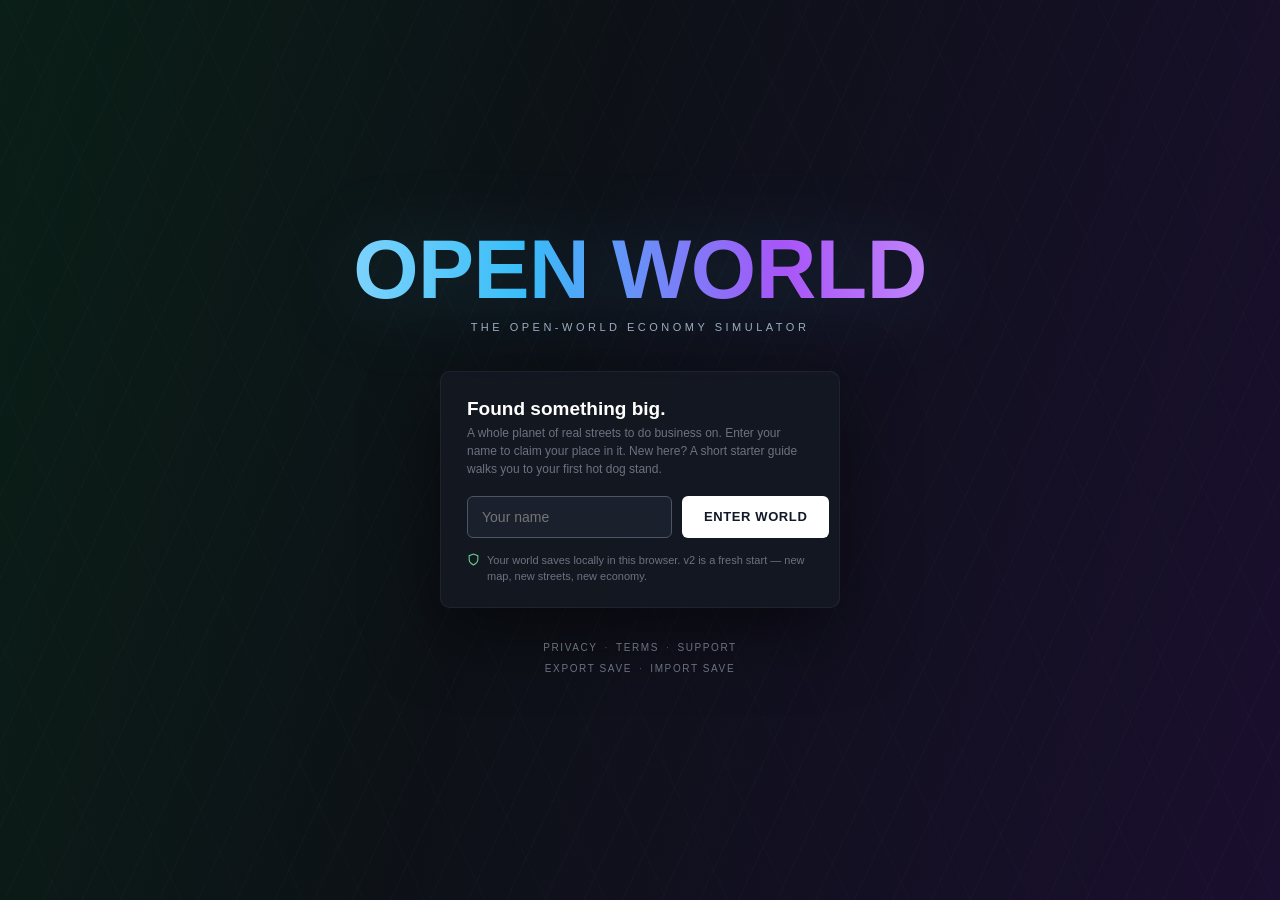
==== commit 441299b2: "v2.99 SAVE FILE: export/import saves, loans wording, privacy line Co-Authored-By: Claude Sonnet 5.5 " ====
--- a/openworld.html
+++ b/openworld.html
@@ -3,7 +3,7 @@
 <head>
 <meta charset="UTF-8">
 <meta name="viewport" content="width=device-width, initial-scale=1.0, maximum-scale=1.0, user-scalable=no">
-<title>Open World — v2.95</title>
+<title>Open World — v2.100</title>
 <link rel="stylesheet" href="css/style.css">
 </head>
 <body>
@@ -133,7 +133,7 @@
 <div id="toasts"></div>
 <div id="veil"><div class="w">OPEN WORLD</div><div class="s" id="veils">—</div>
   <div class="bar"><i></i></div>
-  <div class="at">Map data © OpenStreetMap contributors (ODbL) · Coastlines &amp; lakes: Natural Earth (public domain)<br>Open World v2.95 — a sky, painted-wall buildings, forest and tree variety, house variety, loan dashboard and bank polish, loans and a credit score, banks (one per city), podium-and-tower skylines, groundwork for companies and stocks (coming soon) — plus real windows and a seamless city edge, own power (generators, surplus sales, blackouts), open ground (curved streets, one even grass), neighborhoods redrawn (a street pattern per region inside a ragged outline), the trading floor: the Open Exchange gets a live price chart, the order form up top and big BUY and SELL buttons — plus parcels (green plots with price pills, sand-gold lots), lane lines, flat-roof houses, dark glass towers, a moody tone and regional character (every city dresses like its part of the world, with real landmarks at their true spots), moving traffic, design-your-own buildings on buildable city lots, a muted low-poly picture with gold frames, graphics settings in the Help tab — the real Earth at 1:1, every city its own size and face — one connected road network, plots, carts, towers, mining, the Works, the exchange, machines and oil rigs. Buy the lot, draft the tower, site the build, trade the exchange.</div>
+  <div class="at">Map data © OpenStreetMap contributors (ODbL) · Coastlines &amp; lakes: Natural Earth (public domain)<br>Open World v2.100 — save files (export and import your game), tidy streets, painted walls, forest and house variety, loans and a credit score, banks (one per city), groundwork for companies and stocks (coming soon) — plus real windows and a seamless city edge, own power (generators, surplus sales, blackouts), open ground (curved streets, one even grass), neighborhoods redrawn (a street pattern per region inside a ragged outline), the trading floor: the Open Exchange gets a live price chart, the order form up top and big BUY and SELL buttons — plus parcels (green plots with price pills, sand-gold lots), lane lines, flat-roof houses, dark glass towers, a moody tone and regional character (every city dresses like its part of the world, with real landmarks at their true spots), moving traffic, design-your-own buildings on buildable city lots, a muted low-poly picture with gold frames, graphics settings in the Help tab — the real Earth at 1:1, every city its own size and face — one connected road network, plots, carts, towers, mining, the Works, the exchange, machines and oil rigs. Buy the lot, draft the tower, site the build, trade the exchange.</div>
 </div>
 <div id="joy"><div class="base"></div><div class="nub" id="joynub"></div></div>
 
--- a/css/style.css
+++ b/css/style.css
@@ -796,3 +796,8 @@
 .toast.warn{border-left:3px solid var(--gold)}.toast.err{border-left:3px solid #FC8181}
 .ln-steps .s{font-size:7px;letter-spacing:.3px}
 .toast{max-width:min(520px,88vw);text-align:left}
+
+/* ================= SAVE FILE (v2.99) ================= */
+#boot #bt-sio{margin-top:10px;font-size:10px;letter-spacing:1.6px;color:#4B5563;text-transform:uppercase}
+#boot #bt-sio a{color:#6B7280;text-decoration:none;margin:0 7px}
+#boot #bt-sio a:hover{color:var(--mut)}
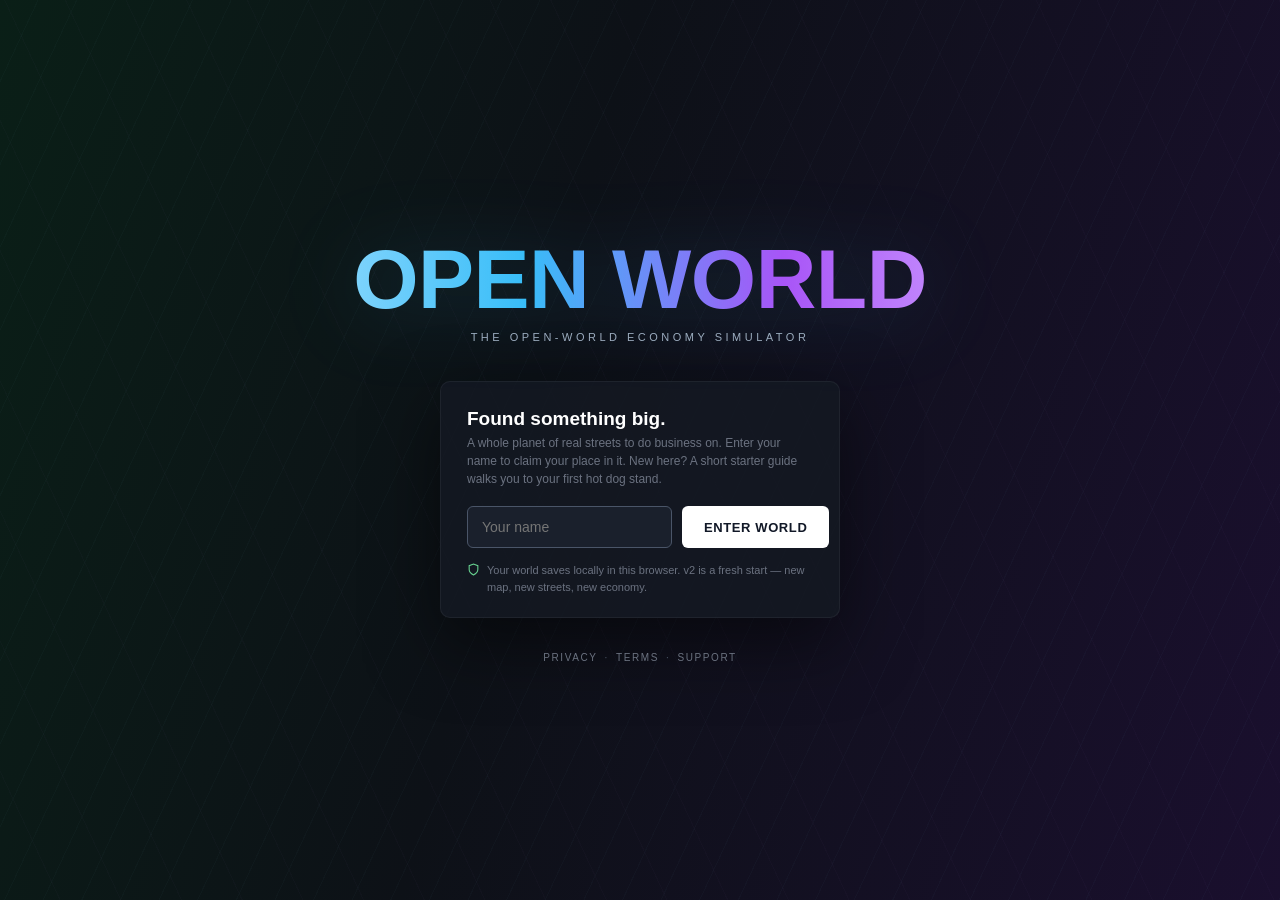
==== commit bc7eeb62: "v2.99 Tidy Streets: newspaper boxes and planters only beside drawn lamps; banks-test net-worth check" ====
--- a/openworld.html
+++ b/openworld.html
@@ -3,7 +3,7 @@
 <head>
 <meta charset="UTF-8">
 <meta name="viewport" content="width=device-width, initial-scale=1.0, maximum-scale=1.0, user-scalable=no">
-<title>Open World — v2.100</title>
+<title>Open World — v2.99</title>
 <link rel="stylesheet" href="css/style.css">
 </head>
 <body>
@@ -133,7 +133,7 @@
 <div id="toasts"></div>
 <div id="veil"><div class="w">OPEN WORLD</div><div class="s" id="veils">—</div>
   <div class="bar"><i></i></div>
-  <div class="at">Map data © OpenStreetMap contributors (ODbL) · Coastlines &amp; lakes: Natural Earth (public domain)<br>Open World v2.100 — save files (export and import your game), tidy streets, painted walls, forest and house variety, loans and a credit score, banks (one per city), groundwork for companies and stocks (coming soon) — plus real windows and a seamless city edge, own power (generators, surplus sales, blackouts), open ground (curved streets, one even grass), neighborhoods redrawn (a street pattern per region inside a ragged outline), the trading floor: the Open Exchange gets a live price chart, the order form up top and big BUY and SELL buttons — plus parcels (green plots with price pills, sand-gold lots), lane lines, flat-roof houses, dark glass towers, a moody tone and regional character (every city dresses like its part of the world, with real landmarks at their true spots), moving traffic, design-your-own buildings on buildable city lots, a muted low-poly picture with gold frames, graphics settings in the Help tab — the real Earth at 1:1, every city its own size and face — one connected road network, plots, carts, towers, mining, the Works, the exchange, machines and oil rigs. Buy the lot, draft the tower, site the build, trade the exchange.</div>
+  <div class="at">Map data © OpenStreetMap contributors (ODbL) · Coastlines &amp; lakes: Natural Earth (public domain)<br>Open World v2.99 — tidy streets, painted-wall buildings, forest and tree variety, house variety, loan dashboard and bank polish, loans and a credit score, banks (one per city), podium-and-tower skylines, groundwork for companies and stocks (coming soon) — plus real windows and a seamless city edge, own power (generators, surplus sales, blackouts), open ground (curved streets, one even grass), neighborhoods redrawn (a street pattern per region inside a ragged outline), the trading floor: the Open Exchange gets a live price chart, the order form up top and big BUY and SELL buttons — plus parcels (green plots with price pills, sand-gold lots), lane lines, flat-roof houses, dark glass towers, a moody tone and regional character (every city dresses like its part of the world, with real landmarks at their true spots), moving traffic, design-your-own buildings on buildable city lots, a muted low-poly picture with gold frames, graphics settings in the Help tab — the real Earth at 1:1, every city its own size and face — one connected road network, plots, carts, towers, mining, the Works, the exchange, machines and oil rigs. Buy the lot, draft the tower, site the build, trade the exchange.</div>
 </div>
 <div id="joy"><div class="base"></div><div class="nub" id="joynub"></div></div>
 
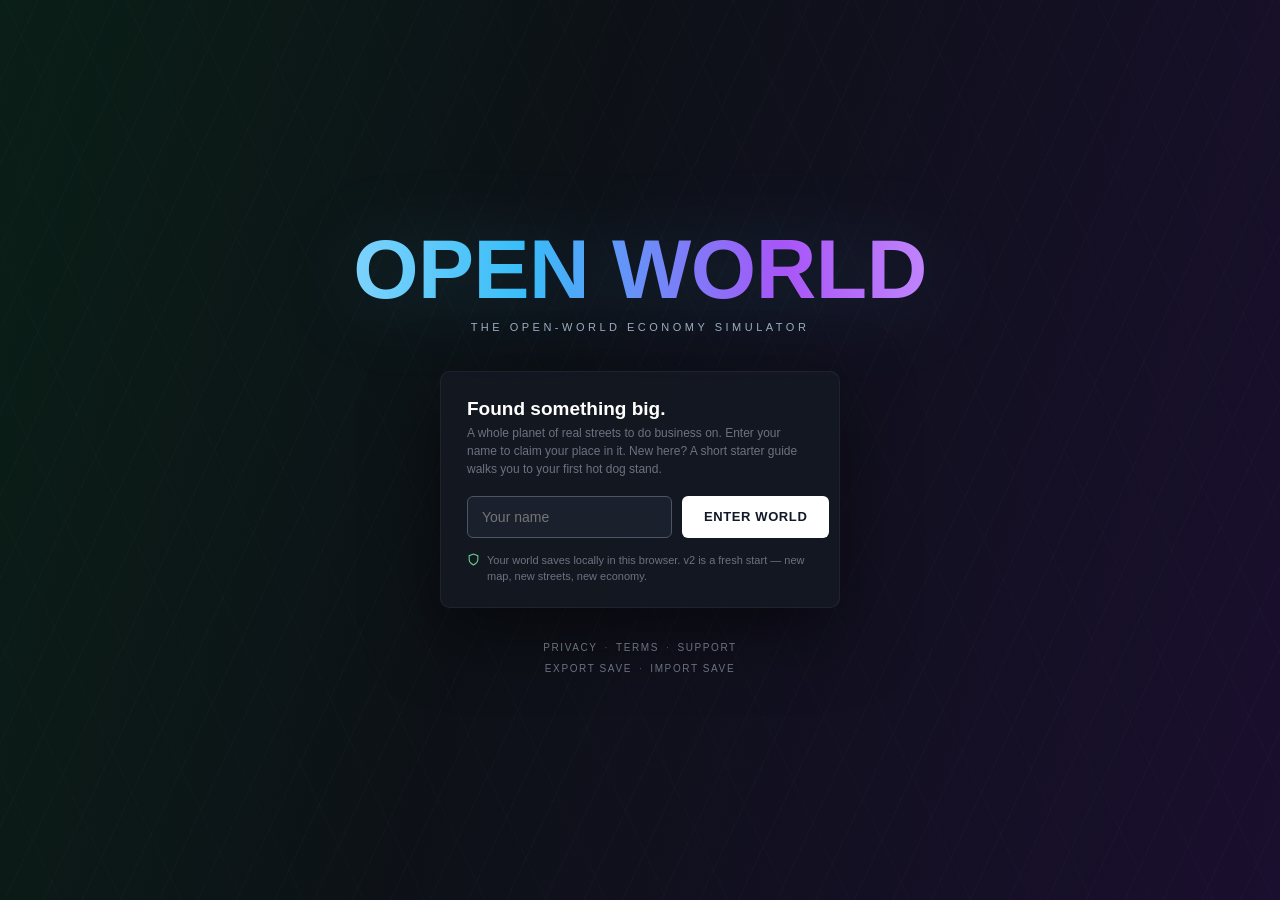
==== commit 78ec8652: "v2.101 HELP BOOK: searchable ten-section Help, every number read live from each system's rules New j" ====
--- a/openworld.html
+++ b/openworld.html
@@ -3,7 +3,7 @@
 <head>
 <meta charset="UTF-8">
 <meta name="viewport" content="width=device-width, initial-scale=1.0, maximum-scale=1.0, user-scalable=no">
-<title>Open World — v2.99</title>
+<title>Open World — v2.101</title>
 <link rel="stylesheet" href="css/style.css">
 </head>
 <body>
@@ -133,7 +133,7 @@
 <div id="toasts"></div>
 <div id="veil"><div class="w">OPEN WORLD</div><div class="s" id="veils">—</div>
   <div class="bar"><i></i></div>
-  <div class="at">Map data © OpenStreetMap contributors (ODbL) · Coastlines &amp; lakes: Natural Earth (public domain)<br>Open World v2.99 — tidy streets, painted-wall buildings, forest and tree variety, house variety, loan dashboard and bank polish, loans and a credit score, banks (one per city), podium-and-tower skylines, groundwork for companies and stocks (coming soon) — plus real windows and a seamless city edge, own power (generators, surplus sales, blackouts), open ground (curved streets, one even grass), neighborhoods redrawn (a street pattern per region inside a ragged outline), the trading floor: the Open Exchange gets a live price chart, the order form up top and big BUY and SELL buttons — plus parcels (green plots with price pills, sand-gold lots), lane lines, flat-roof houses, dark glass towers, a moody tone and regional character (every city dresses like its part of the world, with real landmarks at their true spots), moving traffic, design-your-own buildings on buildable city lots, a muted low-poly picture with gold frames, graphics settings in the Help tab — the real Earth at 1:1, every city its own size and face — one connected road network, plots, carts, towers, mining, the Works, the exchange, machines and oil rigs. Buy the lot, draft the tower, site the build, trade the exchange.</div>
+  <div class="at">Map data © OpenStreetMap contributors (ODbL) · Coastlines &amp; lakes: Natural Earth (public domain)<br>Open World v2.101 — the Help book (searchable, every number live), save files (export and import), tidy streets, painted walls, forest and house variety, loans and a credit score, banks (one per city), company groundwork — plus real windows and a seamless city edge, own power (generators, surplus sales, blackouts), open ground, neighborhoods redrawn (a street pattern per region inside a ragged outline), the trading floor: the Open Exchange gets a live price chart, the order form up top and big BUY and SELL buttons — plus parcels (green plots with price pills, sand-gold lots), lane lines, flat-roof houses, dark glass towers, a moody tone and regional character (every city dresses like its part of the world, with real landmarks at their true spots), moving traffic, design-your-own buildings on buildable city lots, a muted low-poly picture with gold frames, graphics settings in the Help tab — the real Earth at 1:1, every city its own size and face — one connected road network, plots, carts, towers, mining, the Works, the exchange, machines and oil rigs. Buy the lot, draft the tower, site the build, trade the exchange.</div>
 </div>
 <div id="joy"><div class="base"></div><div class="nub" id="joynub"></div></div>
 
--- a/css/style.css
+++ b/css/style.css
@@ -801,3 +801,19 @@
 #boot #bt-sio{margin-top:10px;font-size:10px;letter-spacing:1.6px;color:#4B5563;text-transform:uppercase}
 #boot #bt-sio a{color:#6B7280;text-decoration:none;margin:0 7px}
 #boot #bt-sio a:hover{color:var(--mut)}
+
+/* v2.101 HELP BOOK: the searchable sections inside the Help window */
+#hb-q{width:100%;box-sizing:border-box;margin:0 0 10px;padding:10px 12px;border-radius:var(--r);background:rgba(255,255,255,.06);border:1px solid var(--line,rgba(255,255,255,.12));color:var(--txt);font-size:14px}
+#hb-none{padding:10px 2px;color:var(--dim);font-size:12.5px}
+.hb-sec{margin:0 0 8px;border:1px solid rgba(255,255,255,.1);border-radius:var(--r);background:rgba(255,255,255,.03)}
+.hb-sec>summary{cursor:pointer;padding:11px 12px;font-weight:800;font-size:12.5px;letter-spacing:.6px;color:#fff;list-style-position:inside}
+.hb-sec .hb-c{float:right;color:var(--dim);font-weight:600;font-size:11px}
+.hb-ent{margin:0 8px 6px;border-top:1px solid rgba(255,255,255,.07)}
+.hb-ent>summary{cursor:pointer;padding:9px 4px;font-size:13px;color:var(--txt)}
+.hb-body{padding:0 6px 10px;font-size:12.5px;line-height:1.5}
+.hb-body p{margin:6px 0}.hb-body ol,.hb-body ul{margin:4px 0 8px;padding-left:20px}.hb-body li{margin:3px 0}
+.hb-body .hb-k{font-size:9.5px;letter-spacing:1.6px;color:var(--dim);font-weight:800;margin:10px 0 3px}
+.hb-body .kv{align-items:flex-start;gap:10px}.hb-body .kv .v{text-align:right;font-size:11.5px;word-break:break-word}
+.hb-body small{color:var(--dim)}
+.hb-n{color:var(--green2,#68d391);font-family:var(--mono)}.hb-b{color:#f5cc74}
+.hb-fail{color:#fca5a5}.hb-attr{font-size:11px;color:var(--dim);margin-top:12px}
